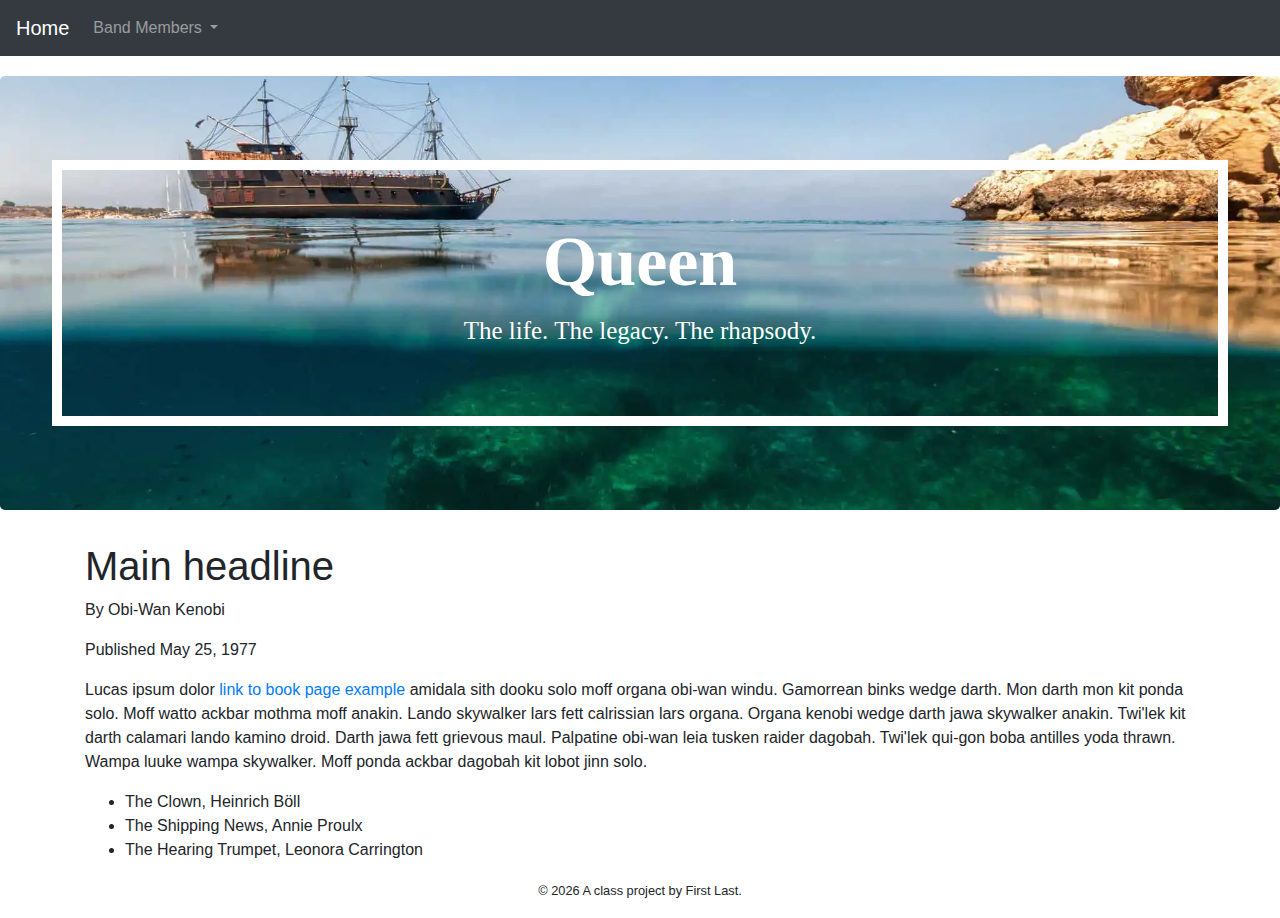
==== docs/index.html @ e8aa2205 "first commit" ====
<!doctype html>
<html lang="en">
<!-- A Intro to Coding for Journalists class project -->
<head>
  <title>The Band Queen | New index page title</title>
  <meta name="description" content="Default description">
  <meta charset="utf-8">
  <meta http-equiv="X-UA-Compatible" content="IE=edge" />
  <meta name="viewport" content="width=device-width, initial-scale=1, maximum-scale=1">
  <link rel="stylesheet" href="css/main.css">
</head>
<body>
  <nav class="navbar navbar-expand-lg navbar-dark bg-dark">
  <a class="navbar-brand" href="index.html">Home</a>
  <button class="navbar-toggler" type="button" data-toggle="collapse" data-target="#navbarNavDropdown" aria-controls="navbarNavDropdown" aria-expanded="false" aria-label="Toggle navigation">
    <span class="navbar-toggler-icon"></span>
  </button>
  <div class="collapse navbar-collapse" id="navbarNavDropdown">
    <ul class="navbar-nav">
      <li class="nav-item dropdown">
        <a class="nav-link dropdown-toggle" href="#" id="navbarDropdownMenuLink" role="button" data-toggle="dropdown" aria-haspopup="true" aria-expanded="false">
          Band Members
        </a>
        <div class="dropdown-menu" aria-labelledby="navbarDropdownMenuLink">
          <a class="dropdown-item" href="detail-page.html">Freddie Mercury</a>
          <a class="dropdown-item" href="#">Brian May</a>
          <a class="dropdown-item" href="#">Roger Taylor</a>
          <a class="dropdown-item" href="#">John Deacon</a>
        </div>
      </li>
    </ul>
  </div>
</nav>

  <div class="jumbotron banner text-center">
  <div class="whiteborder">
  <h1 class="jumbotitle">Queen</h1>
  <p class="jumbocaption">The life. The legacy. The rhapsody.</p> 
  </div>
</div>
  

<div class="container">
  <div class="row">
    <div class="col">
    <h1>Main headline</h1>
    <p class="author">By Obi-Wan Kenobi</p>
    <p class="date"> Published May 25, 1977</p>
    </div>
  </div>
  <div class="row">
    <div class="col">
      <p>
        Lucas ipsum dolor <a href="detail-book-example.html">link to book page example</a> amidala sith dooku solo moff organa obi-wan windu. Gamorrean binks wedge darth. Mon darth mon kit ponda solo. Moff watto ackbar mothma moff anakin. Lando skywalker lars fett calrissian lars organa. Organa kenobi wedge darth jawa skywalker anakin. Twi'lek kit darth calamari lando kamino droid. Darth jawa fett grievous maul. Palpatine obi-wan leia tusken raider dagobah. Twi'lek qui-gon boba antilles yoda thrawn. Wampa luuke wampa skywalker. Moff ponda ackbar dagobah kit lobot jinn solo.
      </p>
      <ul> 
        
          <li>The Clown, Heinrich Böll</li>
        
          <li>The Shipping News, Annie Proulx</li>
        
          <li>The Hearing Trumpet, Leonora Carrington</li>
        
     </ul>
    </div>
  </div>
</div>


  <footer>
<p id="legal" class="center-block text-center">
  <small>&copy; <span class="copyright-year"></span>
  A class project by First Last.
</p>
</footer>


  <script src="js/jquery.js"></script>
  <script src="js/popper.js"></script>
  <script src="js/bootstrap.js"></script>
  <script src="js/scripts.js"></script>
</body>
</html>
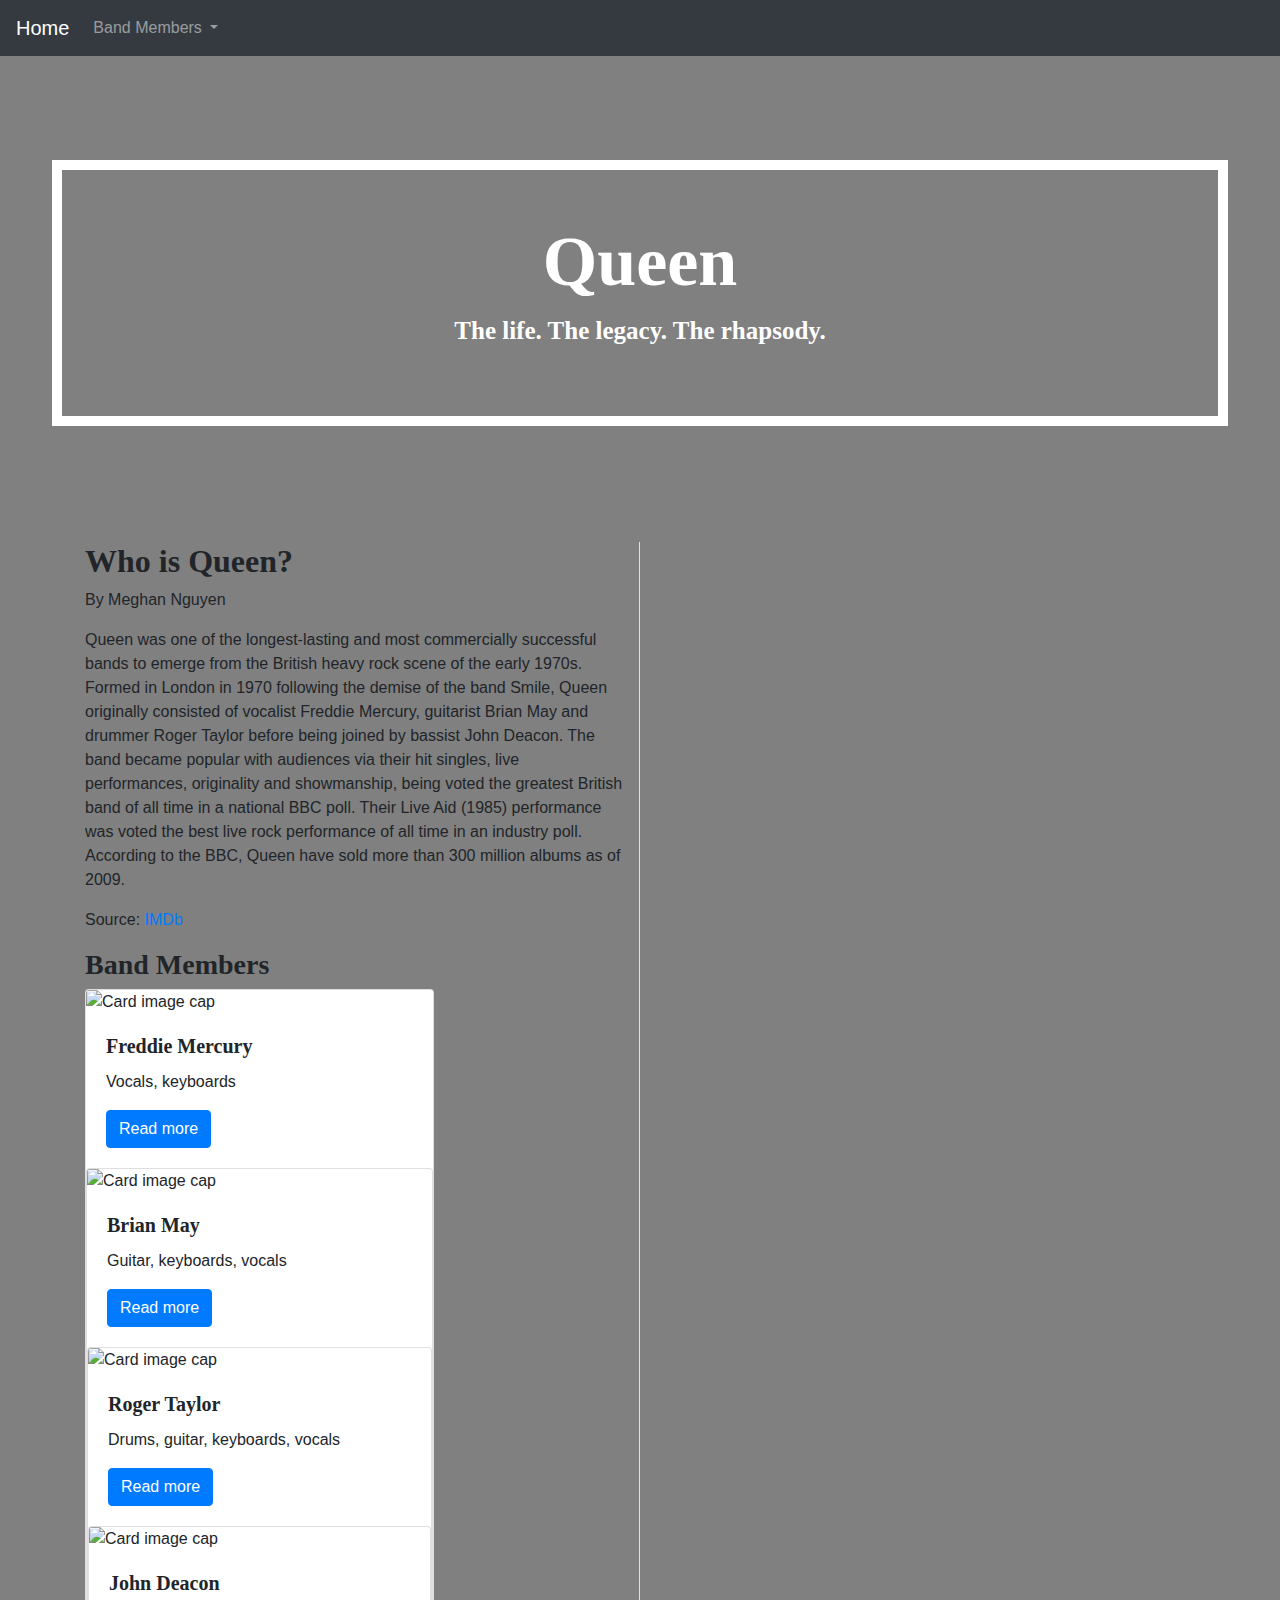
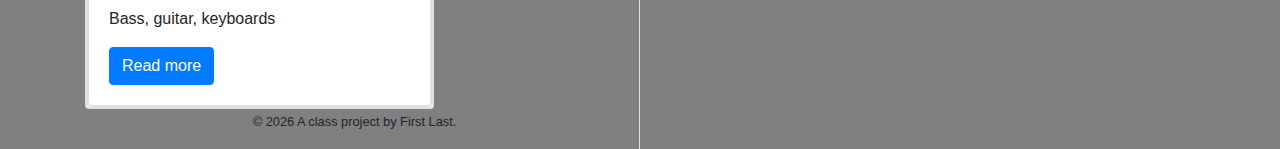
==== commit 92ab19a5: "11/21" ====
--- a/docs/index.html
+++ b/docs/index.html
@@ -22,10 +22,10 @@
           Band Members
         </a>
         <div class="dropdown-menu" aria-labelledby="navbarDropdownMenuLink">
-          <a class="dropdown-item" href="detail-page.html">Freddie Mercury</a>
-          <a class="dropdown-item" href="#">Brian May</a>
-          <a class="dropdown-item" href="#">Roger Taylor</a>
-          <a class="dropdown-item" href="#">John Deacon</a>
+          <a class="dropdown-item" href="member-freddie.html">Freddie Mercury</a>
+          <a class="dropdown-item" href="member-brian.html">Brian May</a>
+          <a class="dropdown-item" href="member-roger.html">Roger Taylor</a>
+          <a class="dropdown-item" href="member-john.html">John Deacon</a>
         </div>
       </li>
     </ul>
@@ -42,26 +42,52 @@
 
 <div class="container">
   <div class="row">
-    <div class="col">
-    <h1>Main headline</h1>
-    <p class="author">By Obi-Wan Kenobi</p>
-    <p class="date"> Published May 25, 1977</p>
-    </div>
-  </div>
-  <div class="row">
-    <div class="col">
-      <p>
-        Lucas ipsum dolor <a href="detail-book-example.html">link to book page example</a> amidala sith dooku solo moff organa obi-wan windu. Gamorrean binks wedge darth. Mon darth mon kit ponda solo. Moff watto ackbar mothma moff anakin. Lando skywalker lars fett calrissian lars organa. Organa kenobi wedge darth jawa skywalker anakin. Twi'lek kit darth calamari lando kamino droid. Darth jawa fett grievous maul. Palpatine obi-wan leia tusken raider dagobah. Twi'lek qui-gon boba antilles yoda thrawn. Wampa luuke wampa skywalker. Moff ponda ackbar dagobah kit lobot jinn solo.
+    <div class="col-6 border-right">
+      <h2>Who is Queen?</h2>
+      <p class="author">By Meghan Nguyen</p>
+      <p class="description">Queen was one of the longest-lasting and most commercially successful bands to emerge from the British heavy rock scene of the early 1970s. Formed in London in 1970 following the demise of the band Smile, Queen originally consisted of vocalist Freddie Mercury, guitarist Brian May and drummer Roger Taylor before being joined by bassist John Deacon. The band became popular with audiences via their hit singles, live performances, originality and showmanship, being voted the greatest British band of all time in a national BBC poll. Their Live Aid (1985) performance was voted the best live rock performance of all time in an industry poll. According to the BBC, Queen have sold more than 300 million albums as of 2009.
       </p>
-      <ul> 
-        
-          <li>The Clown, Heinrich Böll</li>
-        
-          <li>The Shipping News, Annie Proulx</li>
-        
-          <li>The Hearing Trumpet, Leonora Carrington</li>
-        
-     </ul>
+      <p> Source: <a href="https://www.imdb.com/name/nm1277102/bio">IMDb</a>
+      </p>
+      <h3>Band Members</h3>
+      <div class="row">
+        <div class="col-8">
+         
+          <div class="card">
+            <img class="card-img-top" src="img/members/freddie-mercury-color.jpg" alt="Card image cap">
+            <div class="card-body">
+              <h5 class="card-title">Freddie Mercury</h5>
+              <p class="card-text">Vocals, keyboards</p>
+              <a href="http://localhost:3000/member-freddie.html" class="btn btn-primary">Read more</a>
+            </div>
+           
+          <div class="card">
+            <img class="card-img-top" src="img/members/brian-may-color.jpg" alt="Card image cap">
+            <div class="card-body">
+              <h5 class="card-title">Brian May</h5>
+              <p class="card-text">Guitar, keyboards, vocals</p>
+              <a href="http://localhost:3000/member-freddie.html" class="btn btn-primary">Read more</a>
+            </div>
+           
+          <div class="card">
+            <img class="card-img-top" src="img/members/roger-taylor-color.jpg" alt="Card image cap">
+            <div class="card-body">
+              <h5 class="card-title">Roger Taylor</h5>
+              <p class="card-text">Drums, guitar, keyboards, vocals</p>
+              <a href="http://localhost:3000/member-freddie.html" class="btn btn-primary">Read more</a>
+            </div>
+           
+          <div class="card">
+            <img class="card-img-top" src="img/members/john-deacon-color.jpg" alt="Card image cap">
+            <div class="card-body">
+              <h5 class="card-title">John Deacon</h5>
+              <p class="card-text">Bass, guitar, keyboards</p>
+              <a href="http://localhost:3000/member-freddie.html" class="btn btn-primary">Read more</a>
+            </div>
+          
+          </div>
+        </div>
+      </div>
     </div>
   </div>
 </div>
--- a/docs/css/main.css
+++ b/docs/css/main.css
@@ -3,5 +3,5 @@
  * Copyright 2011-2019 The Bootstrap Authors
  * Copyright 2011-2019 Twitter, Inc.
  * Licensed under MIT (https://github.com/twbs/bootstrap/blob/master/LICENSE)
- */:root{--blue:#007bff;--indigo:#6610f2;--purple:#6f42c1;--pink:#e83e8c;--red:#dc3545;--orange:#fd7e14;--yellow:#ffc107;--green:#28a745;--teal:#20c997;--cyan:#17a2b8;--white:#fff;--gray:#6c757d;--gray-dark:#343a40;--primary:#007bff;--secondary:#6c757d;--success:#28a745;--info:#17a2b8;--warning:#ffc107;--danger:#dc3545;--light:#f8f9fa;--dark:#343a40;--breakpoint-xs:0;--breakpoint-sm:576px;--breakpoint-md:768px;--breakpoint-lg:992px;--breakpoint-xl:1200px;--font-family-sans-serif:-apple-system,BlinkMacSystemFont,"Segoe UI",Roboto,"Helvetica Neue",Arial,"Noto Sans",sans-serif,"Apple Color Emoji","Segoe UI Emoji","Segoe UI Symbol","Noto Color Emoji";--font-family-monospace:SFMono-Regular,Menlo,Monaco,Consolas,"Liberation Mono","Courier New",monospace}*,:after,:before{box-sizing:border-box}html{font-family:sans-serif;line-height:1.15;-webkit-text-size-adjust:100%;-webkit-tap-highlight-color:rgba(0,0,0,0)}article,aside,figcaption,figure,footer,header,hgroup,main,nav,section{display:block}body{margin:0;font-family:-apple-system,BlinkMacSystemFont,Segoe UI,Roboto,Helvetica Neue,Arial,Noto Sans,sans-serif,Apple Color Emoji,Segoe UI Emoji,Segoe UI Symbol,Noto Color Emoji;font-size:1rem;font-weight:400;line-height:1.5;color:#212529;text-align:left;background-color:#fff}[tabindex="-1"]:focus{outline:0!important}hr{box-sizing:content-box;height:0;overflow:visible}h1,h2,h3,h4,h5,h6{margin-top:0;margin-bottom:.5rem}p{margin-top:0;margin-bottom:1rem}abbr[data-original-title],abbr[title]{text-decoration:underline;-webkit-text-decoration:underline dotted;-moz-text-decoration:underline dotted;text-decoration:underline dotted;cursor:help;border-bottom:0;text-decoration-skip-ink:none}address{font-style:normal;line-height:inherit}address,dl,ol,ul{margin-bottom:1rem}dl,ol,ul{margin-top:0}ol ol,ol ul,ul ol,ul ul{margin-bottom:0}dt{font-weight:700}dd{margin-bottom:.5rem;margin-left:0}blockquote{margin:0 0 1rem}b,strong{font-weight:bolder}small{font-size:80%}sub,sup{position:relative;font-size:75%;line-height:0;vertical-align:baseline}sub{bottom:-.25em}sup{top:-.5em}a{color:#007bff;text-decoration:none;background-color:transparent}a:hover{color:#0056b3;text-decoration:underline}a:not([href]):not([tabindex]){color:inherit;text-decoration:none}a:not([href]):not([tabindex]):focus,a:not([href]):not([tabindex]):hover{color:inherit;text-decoration:none}a:not([href]):not([tabindex]):focus{outline:0}code,kbd,pre,samp{font-family:SFMono-Regular,Menlo,Monaco,Consolas,Liberation Mono,Courier New,monospace;font-size:1em}pre{margin-top:0;margin-bottom:1rem;overflow:auto}figure{margin:0 0 1rem}img{border-style:none}img,svg{vertical-align:middle}svg{overflow:hidden}table{border-collapse:collapse}caption{padding-top:.75rem;padding-bottom:.75rem;color:#6c757d;text-align:left;caption-side:bottom}th{text-align:inherit}label{display:inline-block;margin-bottom:.5rem}button{border-radius:0}button:focus{outline:1px dotted;outline:5px auto -webkit-focus-ring-color}button,input,optgroup,select,textarea{margin:0;font-family:inherit;font-size:inherit;line-height:inherit}button,input{overflow:visible}button,select{text-transform:none}select{word-wrap:normal}[type=button],[type=reset],[type=submit],button{-webkit-appearance:button}[type=button]:not(:disabled),[type=reset]:not(:disabled),[type=submit]:not(:disabled),button:not(:disabled){cursor:pointer}[type=button]::-moz-focus-inner,[type=reset]::-moz-focus-inner,[type=submit]::-moz-focus-inner,button::-moz-focus-inner{padding:0;border-style:none}input[type=checkbox],input[type=radio]{box-sizing:border-box;padding:0}input[type=date],input[type=datetime-local],input[type=month],input[type=time]{-webkit-appearance:listbox}textarea{overflow:auto;resize:vertical}fieldset{min-width:0;padding:0;margin:0;border:0}legend{display:block;width:100%;max-width:100%;padding:0;margin-bottom:.5rem;font-size:1.5rem;line-height:inherit;color:inherit;white-space:normal}progress{vertical-align:baseline}[type=number]::-webkit-inner-spin-button,[type=number]::-webkit-outer-spin-button{height:auto}[type=search]{outline-offset:-2px;-webkit-appearance:none}[type=search]::-webkit-search-decoration{-webkit-appearance:none}::-webkit-file-upload-button{font:inherit;-webkit-appearance:button}output{display:inline-block}summary{display:list-item;cursor:pointer}template{display:none}[hidden]{display:none!important}.h1,.h2,.h3,.h4,.h5,.h6,h1,h2,h3,h4,h5,h6{margin-bottom:.5rem;font-weight:500;line-height:1.2}.h1,h1{font-size:2.5rem}.h2,h2{font-size:2rem}.h3,h3{font-size:1.75rem}.h4,h4{font-size:1.5rem}.h5,h5{font-size:1.25rem}.h6,h6{font-size:1rem}.lead{font-size:1.25rem;font-weight:300}.display-1{font-size:6rem}.display-1,.display-2{font-weight:300;line-height:1.2}.display-2{font-size:5.5rem}.display-3{font-size:4.5rem}.display-3,.display-4{font-weight:300;line-height:1.2}.display-4{font-size:3.5rem}hr{margin-top:1rem;margin-bottom:1rem;border:0;border-top:1px solid rgba(0,0,0,.1)}.small,small{font-size:80%;font-weight:400}.mark,mark{padding:.2em;background-color:#fcf8e3}.list-inline,.list-unstyled{padding-left:0;list-style:none}.list-inline-item{display:inline-block}.list-inline-item:not(:last-child){margin-right:.5rem}.initialism{font-size:90%;text-transform:uppercase}.blockquote{margin-bottom:1rem;font-size:1.25rem}.blockquote-footer{display:block;font-size:80%;color:#6c757d}.blockquote-footer:before{content:"\2014\00A0"}.img-fluid,.img-thumbnail{max-width:100%;height:auto}.img-thumbnail{padding:.25rem;background-color:#fff;border:1px solid #dee2e6;border-radius:.25rem}.figure{display:inline-block}.figure-img{margin-bottom:.5rem;line-height:1}.figure-caption{font-size:90%;color:#6c757d}code{font-size:87.5%;color:#e83e8c;word-break:break-word}a>code{color:inherit}kbd{padding:.2rem .4rem;font-size:87.5%;color:#fff;background-color:#212529;border-radius:.2rem}kbd kbd{padding:0;font-size:100%;font-weight:700}pre{display:block;font-size:87.5%;color:#212529}pre code{font-size:inherit;color:inherit;word-break:normal}.pre-scrollable{max-height:340px;overflow-y:scroll}.container{width:100%;padding-right:15px;padding-left:15px;margin-right:auto;margin-left:auto}@media (min-width:576px){.container{max-width:540px}}@media (min-width:768px){.container{max-width:720px}}@media (min-width:992px){.container{max-width:960px}}@media (min-width:1200px){.container{max-width:1140px}}.container-fluid{width:100%;padding-right:15px;padding-left:15px;margin-right:auto;margin-left:auto}.row{display:-webkit-flex;display:-ms-flexbox;display:flex;-webkit-flex-wrap:wrap;-ms-flex-wrap:wrap;flex-wrap:wrap;margin-right:-15px;margin-left:-15px}.no-gutters{margin-right:0;margin-left:0}.no-gutters>.col,.no-gutters>[class*=col-]{padding-right:0;padding-left:0}.col,.col-1,.col-2,.col-3,.col-4,.col-5,.col-6,.col-7,.col-8,.col-9,.col-10,.col-11,.col-12,.col-auto,.col-lg,.col-lg-1,.col-lg-2,.col-lg-3,.col-lg-4,.col-lg-5,.col-lg-6,.col-lg-7,.col-lg-8,.col-lg-9,.col-lg-10,.col-lg-11,.col-lg-12,.col-lg-auto,.col-md,.col-md-1,.col-md-2,.col-md-3,.col-md-4,.col-md-5,.col-md-6,.col-md-7,.col-md-8,.col-md-9,.col-md-10,.col-md-11,.col-md-12,.col-md-auto,.col-sm,.col-sm-1,.col-sm-2,.col-sm-3,.col-sm-4,.col-sm-5,.col-sm-6,.col-sm-7,.col-sm-8,.col-sm-9,.col-sm-10,.col-sm-11,.col-sm-12,.col-sm-auto,.col-xl,.col-xl-1,.col-xl-2,.col-xl-3,.col-xl-4,.col-xl-5,.col-xl-6,.col-xl-7,.col-xl-8,.col-xl-9,.col-xl-10,.col-xl-11,.col-xl-12,.col-xl-auto{position:relative;width:100%;padding-right:15px;padding-left:15px}.col{-webkit-flex-basis:0;-ms-flex-preferred-size:0;flex-basis:0;-webkit-flex-grow:1;-ms-flex-positive:1;flex-grow:1;max-width:100%}.col-auto{-webkit-flex:0 0 auto;-ms-flex:0 0 auto;flex:0 0 auto;width:auto;max-width:100%}.col-1{-webkit-flex:0 0 8.33333%;-ms-flex:0 0 8.33333%;flex:0 0 8.33333%;max-width:8.33333%}.col-2{-webkit-flex:0 0 16.66667%;-ms-flex:0 0 16.66667%;flex:0 0 16.66667%;max-width:16.66667%}.col-3{-webkit-flex:0 0 25%;-ms-flex:0 0 25%;flex:0 0 25%;max-width:25%}.col-4{-webkit-flex:0 0 33.33333%;-ms-flex:0 0 33.33333%;flex:0 0 33.33333%;max-width:33.33333%}.col-5{-webkit-flex:0 0 41.66667%;-ms-flex:0 0 41.66667%;flex:0 0 41.66667%;max-width:41.66667%}.col-6{-webkit-flex:0 0 50%;-ms-flex:0 0 50%;flex:0 0 50%;max-width:50%}.col-7{-webkit-flex:0 0 58.33333%;-ms-flex:0 0 58.33333%;flex:0 0 58.33333%;max-width:58.33333%}.col-8{-webkit-flex:0 0 66.66667%;-ms-flex:0 0 66.66667%;flex:0 0 66.66667%;max-width:66.66667%}.col-9{-webkit-flex:0 0 75%;-ms-flex:0 0 75%;flex:0 0 75%;max-width:75%}.col-10{-webkit-flex:0 0 83.33333%;-ms-flex:0 0 83.33333%;flex:0 0 83.33333%;max-width:83.33333%}.col-11{-webkit-flex:0 0 91.66667%;-ms-flex:0 0 91.66667%;flex:0 0 91.66667%;max-width:91.66667%}.col-12{-webkit-flex:0 0 100%;-ms-flex:0 0 100%;flex:0 0 100%;max-width:100%}.order-first{-webkit-order:-1;-ms-flex-order:-1;order:-1}.order-last{-webkit-order:13;-ms-flex-order:13;order:13}.order-0{-webkit-order:0;-ms-flex-order:0;order:0}.order-1{-webkit-order:1;-ms-flex-order:1;order:1}.order-2{-webkit-order:2;-ms-flex-order:2;order:2}.order-3{-webkit-order:3;-ms-flex-order:3;order:3}.order-4{-webkit-order:4;-ms-flex-order:4;order:4}.order-5{-webkit-order:5;-ms-flex-order:5;order:5}.order-6{-webkit-order:6;-ms-flex-order:6;order:6}.order-7{-webkit-order:7;-ms-flex-order:7;order:7}.order-8{-webkit-order:8;-ms-flex-order:8;order:8}.order-9{-webkit-order:9;-ms-flex-order:9;order:9}.order-10{-webkit-order:10;-ms-flex-order:10;order:10}.order-11{-webkit-order:11;-ms-flex-order:11;order:11}.order-12{-webkit-order:12;-ms-flex-order:12;order:12}.offset-1{margin-left:8.33333%}.offset-2{margin-left:16.66667%}.offset-3{margin-left:25%}.offset-4{margin-left:33.33333%}.offset-5{margin-left:41.66667%}.offset-6{margin-left:50%}.offset-7{margin-left:58.33333%}.offset-8{margin-left:66.66667%}.offset-9{margin-left:75%}.offset-10{margin-left:83.33333%}.offset-11{margin-left:91.66667%}@media (min-width:576px){.col-sm{-webkit-flex-basis:0;-ms-flex-preferred-size:0;flex-basis:0;-webkit-flex-grow:1;-ms-flex-positive:1;flex-grow:1;max-width:100%}.col-sm-auto{-webkit-flex:0 0 auto;-ms-flex:0 0 auto;flex:0 0 auto;width:auto;max-width:100%}.col-sm-1{-webkit-flex:0 0 8.33333%;-ms-flex:0 0 8.33333%;flex:0 0 8.33333%;max-width:8.33333%}.col-sm-2{-webkit-flex:0 0 16.66667%;-ms-flex:0 0 16.66667%;flex:0 0 16.66667%;max-width:16.66667%}.col-sm-3{-webkit-flex:0 0 25%;-ms-flex:0 0 25%;flex:0 0 25%;max-width:25%}.col-sm-4{-webkit-flex:0 0 33.33333%;-ms-flex:0 0 33.33333%;flex:0 0 33.33333%;max-width:33.33333%}.col-sm-5{-webkit-flex:0 0 41.66667%;-ms-flex:0 0 41.66667%;flex:0 0 41.66667%;max-width:41.66667%}.col-sm-6{-webkit-flex:0 0 50%;-ms-flex:0 0 50%;flex:0 0 50%;max-width:50%}.col-sm-7{-webkit-flex:0 0 58.33333%;-ms-flex:0 0 58.33333%;flex:0 0 58.33333%;max-width:58.33333%}.col-sm-8{-webkit-flex:0 0 66.66667%;-ms-flex:0 0 66.66667%;flex:0 0 66.66667%;max-width:66.66667%}.col-sm-9{-webkit-flex:0 0 75%;-ms-flex:0 0 75%;flex:0 0 75%;max-width:75%}.col-sm-10{-webkit-flex:0 0 83.33333%;-ms-flex:0 0 83.33333%;flex:0 0 83.33333%;max-width:83.33333%}.col-sm-11{-webkit-flex:0 0 91.66667%;-ms-flex:0 0 91.66667%;flex:0 0 91.66667%;max-width:91.66667%}.col-sm-12{-webkit-flex:0 0 100%;-ms-flex:0 0 100%;flex:0 0 100%;max-width:100%}.order-sm-first{-webkit-order:-1;-ms-flex-order:-1;order:-1}.order-sm-last{-webkit-order:13;-ms-flex-order:13;order:13}.order-sm-0{-webkit-order:0;-ms-flex-order:0;order:0}.order-sm-1{-webkit-order:1;-ms-flex-order:1;order:1}.order-sm-2{-webkit-order:2;-ms-flex-order:2;order:2}.order-sm-3{-webkit-order:3;-ms-flex-order:3;order:3}.order-sm-4{-webkit-order:4;-ms-flex-order:4;order:4}.order-sm-5{-webkit-order:5;-ms-flex-order:5;order:5}.order-sm-6{-webkit-order:6;-ms-flex-order:6;order:6}.order-sm-7{-webkit-order:7;-ms-flex-order:7;order:7}.order-sm-8{-webkit-order:8;-ms-flex-order:8;order:8}.order-sm-9{-webkit-order:9;-ms-flex-order:9;order:9}.order-sm-10{-webkit-order:10;-ms-flex-order:10;order:10}.order-sm-11{-webkit-order:11;-ms-flex-order:11;order:11}.order-sm-12{-webkit-order:12;-ms-flex-order:12;order:12}.offset-sm-0{margin-left:0}.offset-sm-1{margin-left:8.33333%}.offset-sm-2{margin-left:16.66667%}.offset-sm-3{margin-left:25%}.offset-sm-4{margin-left:33.33333%}.offset-sm-5{margin-left:41.66667%}.offset-sm-6{margin-left:50%}.offset-sm-7{margin-left:58.33333%}.offset-sm-8{margin-left:66.66667%}.offset-sm-9{margin-left:75%}.offset-sm-10{margin-left:83.33333%}.offset-sm-11{margin-left:91.66667%}}@media (min-width:768px){.col-md{-webkit-flex-basis:0;-ms-flex-preferred-size:0;flex-basis:0;-webkit-flex-grow:1;-ms-flex-positive:1;flex-grow:1;max-width:100%}.col-md-auto{-webkit-flex:0 0 auto;-ms-flex:0 0 auto;flex:0 0 auto;width:auto;max-width:100%}.col-md-1{-webkit-flex:0 0 8.33333%;-ms-flex:0 0 8.33333%;flex:0 0 8.33333%;max-width:8.33333%}.col-md-2{-webkit-flex:0 0 16.66667%;-ms-flex:0 0 16.66667%;flex:0 0 16.66667%;max-width:16.66667%}.col-md-3{-webkit-flex:0 0 25%;-ms-flex:0 0 25%;flex:0 0 25%;max-width:25%}.col-md-4{-webkit-flex:0 0 33.33333%;-ms-flex:0 0 33.33333%;flex:0 0 33.33333%;max-width:33.33333%}.col-md-5{-webkit-flex:0 0 41.66667%;-ms-flex:0 0 41.66667%;flex:0 0 41.66667%;max-width:41.66667%}.col-md-6{-webkit-flex:0 0 50%;-ms-flex:0 0 50%;flex:0 0 50%;max-width:50%}.col-md-7{-webkit-flex:0 0 58.33333%;-ms-flex:0 0 58.33333%;flex:0 0 58.33333%;max-width:58.33333%}.col-md-8{-webkit-flex:0 0 66.66667%;-ms-flex:0 0 66.66667%;flex:0 0 66.66667%;max-width:66.66667%}.col-md-9{-webkit-flex:0 0 75%;-ms-flex:0 0 75%;flex:0 0 75%;max-width:75%}.col-md-10{-webkit-flex:0 0 83.33333%;-ms-flex:0 0 83.33333%;flex:0 0 83.33333%;max-width:83.33333%}.col-md-11{-webkit-flex:0 0 91.66667%;-ms-flex:0 0 91.66667%;flex:0 0 91.66667%;max-width:91.66667%}.col-md-12{-webkit-flex:0 0 100%;-ms-flex:0 0 100%;flex:0 0 100%;max-width:100%}.order-md-first{-webkit-order:-1;-ms-flex-order:-1;order:-1}.order-md-last{-webkit-order:13;-ms-flex-order:13;order:13}.order-md-0{-webkit-order:0;-ms-flex-order:0;order:0}.order-md-1{-webkit-order:1;-ms-flex-order:1;order:1}.order-md-2{-webkit-order:2;-ms-flex-order:2;order:2}.order-md-3{-webkit-order:3;-ms-flex-order:3;order:3}.order-md-4{-webkit-order:4;-ms-flex-order:4;order:4}.order-md-5{-webkit-order:5;-ms-flex-order:5;order:5}.order-md-6{-webkit-order:6;-ms-flex-order:6;order:6}.order-md-7{-webkit-order:7;-ms-flex-order:7;order:7}.order-md-8{-webkit-order:8;-ms-flex-order:8;order:8}.order-md-9{-webkit-order:9;-ms-flex-order:9;order:9}.order-md-10{-webkit-order:10;-ms-flex-order:10;order:10}.order-md-11{-webkit-order:11;-ms-flex-order:11;order:11}.order-md-12{-webkit-order:12;-ms-flex-order:12;order:12}.offset-md-0{margin-left:0}.offset-md-1{margin-left:8.33333%}.offset-md-2{margin-left:16.66667%}.offset-md-3{margin-left:25%}.offset-md-4{margin-left:33.33333%}.offset-md-5{margin-left:41.66667%}.offset-md-6{margin-left:50%}.offset-md-7{margin-left:58.33333%}.offset-md-8{margin-left:66.66667%}.offset-md-9{margin-left:75%}.offset-md-10{margin-left:83.33333%}.offset-md-11{margin-left:91.66667%}}@media (min-width:992px){.col-lg{-webkit-flex-basis:0;-ms-flex-preferred-size:0;flex-basis:0;-webkit-flex-grow:1;-ms-flex-positive:1;flex-grow:1;max-width:100%}.col-lg-auto{-webkit-flex:0 0 auto;-ms-flex:0 0 auto;flex:0 0 auto;width:auto;max-width:100%}.col-lg-1{-webkit-flex:0 0 8.33333%;-ms-flex:0 0 8.33333%;flex:0 0 8.33333%;max-width:8.33333%}.col-lg-2{-webkit-flex:0 0 16.66667%;-ms-flex:0 0 16.66667%;flex:0 0 16.66667%;max-width:16.66667%}.col-lg-3{-webkit-flex:0 0 25%;-ms-flex:0 0 25%;flex:0 0 25%;max-width:25%}.col-lg-4{-webkit-flex:0 0 33.33333%;-ms-flex:0 0 33.33333%;flex:0 0 33.33333%;max-width:33.33333%}.col-lg-5{-webkit-flex:0 0 41.66667%;-ms-flex:0 0 41.66667%;flex:0 0 41.66667%;max-width:41.66667%}.col-lg-6{-webkit-flex:0 0 50%;-ms-flex:0 0 50%;flex:0 0 50%;max-width:50%}.col-lg-7{-webkit-flex:0 0 58.33333%;-ms-flex:0 0 58.33333%;flex:0 0 58.33333%;max-width:58.33333%}.col-lg-8{-webkit-flex:0 0 66.66667%;-ms-flex:0 0 66.66667%;flex:0 0 66.66667%;max-width:66.66667%}.col-lg-9{-webkit-flex:0 0 75%;-ms-flex:0 0 75%;flex:0 0 75%;max-width:75%}.col-lg-10{-webkit-flex:0 0 83.33333%;-ms-flex:0 0 83.33333%;flex:0 0 83.33333%;max-width:83.33333%}.col-lg-11{-webkit-flex:0 0 91.66667%;-ms-flex:0 0 91.66667%;flex:0 0 91.66667%;max-width:91.66667%}.col-lg-12{-webkit-flex:0 0 100%;-ms-flex:0 0 100%;flex:0 0 100%;max-width:100%}.order-lg-first{-webkit-order:-1;-ms-flex-order:-1;order:-1}.order-lg-last{-webkit-order:13;-ms-flex-order:13;order:13}.order-lg-0{-webkit-order:0;-ms-flex-order:0;order:0}.order-lg-1{-webkit-order:1;-ms-flex-order:1;order:1}.order-lg-2{-webkit-order:2;-ms-flex-order:2;order:2}.order-lg-3{-webkit-order:3;-ms-flex-order:3;order:3}.order-lg-4{-webkit-order:4;-ms-flex-order:4;order:4}.order-lg-5{-webkit-order:5;-ms-flex-order:5;order:5}.order-lg-6{-webkit-order:6;-ms-flex-order:6;order:6}.order-lg-7{-webkit-order:7;-ms-flex-order:7;order:7}.order-lg-8{-webkit-order:8;-ms-flex-order:8;order:8}.order-lg-9{-webkit-order:9;-ms-flex-order:9;order:9}.order-lg-10{-webkit-order:10;-ms-flex-order:10;order:10}.order-lg-11{-webkit-order:11;-ms-flex-order:11;order:11}.order-lg-12{-webkit-order:12;-ms-flex-order:12;order:12}.offset-lg-0{margin-left:0}.offset-lg-1{margin-left:8.33333%}.offset-lg-2{margin-left:16.66667%}.offset-lg-3{margin-left:25%}.offset-lg-4{margin-left:33.33333%}.offset-lg-5{margin-left:41.66667%}.offset-lg-6{margin-left:50%}.offset-lg-7{margin-left:58.33333%}.offset-lg-8{margin-left:66.66667%}.offset-lg-9{margin-left:75%}.offset-lg-10{margin-left:83.33333%}.offset-lg-11{margin-left:91.66667%}}@media (min-width:1200px){.col-xl{-webkit-flex-basis:0;-ms-flex-preferred-size:0;flex-basis:0;-webkit-flex-grow:1;-ms-flex-positive:1;flex-grow:1;max-width:100%}.col-xl-auto{-webkit-flex:0 0 auto;-ms-flex:0 0 auto;flex:0 0 auto;width:auto;max-width:100%}.col-xl-1{-webkit-flex:0 0 8.33333%;-ms-flex:0 0 8.33333%;flex:0 0 8.33333%;max-width:8.33333%}.col-xl-2{-webkit-flex:0 0 16.66667%;-ms-flex:0 0 16.66667%;flex:0 0 16.66667%;max-width:16.66667%}.col-xl-3{-webkit-flex:0 0 25%;-ms-flex:0 0 25%;flex:0 0 25%;max-width:25%}.col-xl-4{-webkit-flex:0 0 33.33333%;-ms-flex:0 0 33.33333%;flex:0 0 33.33333%;max-width:33.33333%}.col-xl-5{-webkit-flex:0 0 41.66667%;-ms-flex:0 0 41.66667%;flex:0 0 41.66667%;max-width:41.66667%}.col-xl-6{-webkit-flex:0 0 50%;-ms-flex:0 0 50%;flex:0 0 50%;max-width:50%}.col-xl-7{-webkit-flex:0 0 58.33333%;-ms-flex:0 0 58.33333%;flex:0 0 58.33333%;max-width:58.33333%}.col-xl-8{-webkit-flex:0 0 66.66667%;-ms-flex:0 0 66.66667%;flex:0 0 66.66667%;max-width:66.66667%}.col-xl-9{-webkit-flex:0 0 75%;-ms-flex:0 0 75%;flex:0 0 75%;max-width:75%}.col-xl-10{-webkit-flex:0 0 83.33333%;-ms-flex:0 0 83.33333%;flex:0 0 83.33333%;max-width:83.33333%}.col-xl-11{-webkit-flex:0 0 91.66667%;-ms-flex:0 0 91.66667%;flex:0 0 91.66667%;max-width:91.66667%}.col-xl-12{-webkit-flex:0 0 100%;-ms-flex:0 0 100%;flex:0 0 100%;max-width:100%}.order-xl-first{-webkit-order:-1;-ms-flex-order:-1;order:-1}.order-xl-last{-webkit-order:13;-ms-flex-order:13;order:13}.order-xl-0{-webkit-order:0;-ms-flex-order:0;order:0}.order-xl-1{-webkit-order:1;-ms-flex-order:1;order:1}.order-xl-2{-webkit-order:2;-ms-flex-order:2;order:2}.order-xl-3{-webkit-order:3;-ms-flex-order:3;order:3}.order-xl-4{-webkit-order:4;-ms-flex-order:4;order:4}.order-xl-5{-webkit-order:5;-ms-flex-order:5;order:5}.order-xl-6{-webkit-order:6;-ms-flex-order:6;order:6}.order-xl-7{-webkit-order:7;-ms-flex-order:7;order:7}.order-xl-8{-webkit-order:8;-ms-flex-order:8;order:8}.order-xl-9{-webkit-order:9;-ms-flex-order:9;order:9}.order-xl-10{-webkit-order:10;-ms-flex-order:10;order:10}.order-xl-11{-webkit-order:11;-ms-flex-order:11;order:11}.order-xl-12{-webkit-order:12;-ms-flex-order:12;order:12}.offset-xl-0{margin-left:0}.offset-xl-1{margin-left:8.33333%}.offset-xl-2{margin-left:16.66667%}.offset-xl-3{margin-left:25%}.offset-xl-4{margin-left:33.33333%}.offset-xl-5{margin-left:41.66667%}.offset-xl-6{margin-left:50%}.offset-xl-7{margin-left:58.33333%}.offset-xl-8{margin-left:66.66667%}.offset-xl-9{margin-left:75%}.offset-xl-10{margin-left:83.33333%}.offset-xl-11{margin-left:91.66667%}}.table{width:100%;margin-bottom:1rem;color:#212529}.table td,.table th{padding:.75rem;vertical-align:top;border-top:1px solid #dee2e6}.table thead th{vertical-align:bottom;border-bottom:2px solid #dee2e6}.table tbody+tbody{border-top:2px solid #dee2e6}.table-sm td,.table-sm th{padding:.3rem}.table-bordered,.table-bordered td,.table-bordered th{border:1px solid #dee2e6}.table-bordered thead td,.table-bordered thead th{border-bottom-width:2px}.table-borderless tbody+tbody,.table-borderless td,.table-borderless th,.table-borderless thead th{border:0}.table-striped tbody tr:nth-of-type(odd){background-color:rgba(0,0,0,.05)}.table-hover tbody tr:hover{color:#212529;background-color:rgba(0,0,0,.075)}.table-primary,.table-primary>td,.table-primary>th{background-color:#b8daff}.table-primary tbody+tbody,.table-primary td,.table-primary th,.table-primary thead th{border-color:#7abaff}.table-hover .table-primary:hover{background-color:#9fcdff}.table-hover .table-primary:hover>td,.table-hover .table-primary:hover>th{background-color:#9fcdff}.table-secondary,.table-secondary>td,.table-secondary>th{background-color:#d6d8db}.table-secondary tbody+tbody,.table-secondary td,.table-secondary th,.table-secondary thead th{border-color:#b3b7bb}.table-hover .table-secondary:hover{background-color:#c8cbcf}.table-hover .table-secondary:hover>td,.table-hover .table-secondary:hover>th{background-color:#c8cbcf}.table-success,.table-success>td,.table-success>th{background-color:#c3e6cb}.table-success tbody+tbody,.table-success td,.table-success th,.table-success thead th{border-color:#8fd19e}.table-hover .table-success:hover{background-color:#b1dfbb}.table-hover .table-success:hover>td,.table-hover .table-success:hover>th{background-color:#b1dfbb}.table-info,.table-info>td,.table-info>th{background-color:#bee5eb}.table-info tbody+tbody,.table-info td,.table-info th,.table-info thead th{border-color:#86cfda}.table-hover .table-info:hover{background-color:#abdde5}.table-hover .table-info:hover>td,.table-hover .table-info:hover>th{background-color:#abdde5}.table-warning,.table-warning>td,.table-warning>th{background-color:#ffeeba}.table-warning tbody+tbody,.table-warning td,.table-warning th,.table-warning thead th{border-color:#ffdf7e}.table-hover .table-warning:hover{background-color:#ffe8a1}.table-hover .table-warning:hover>td,.table-hover .table-warning:hover>th{background-color:#ffe8a1}.table-danger,.table-danger>td,.table-danger>th{background-color:#f5c6cb}.table-danger tbody+tbody,.table-danger td,.table-danger th,.table-danger thead th{border-color:#ed969e}.table-hover .table-danger:hover{background-color:#f1b0b7}.table-hover .table-danger:hover>td,.table-hover .table-danger:hover>th{background-color:#f1b0b7}.table-light,.table-light>td,.table-light>th{background-color:#fdfdfe}.table-light tbody+tbody,.table-light td,.table-light th,.table-light thead th{border-color:#fbfcfc}.table-hover .table-light:hover{background-color:#ececf6}.table-hover .table-light:hover>td,.table-hover .table-light:hover>th{background-color:#ececf6}.table-dark,.table-dark>td,.table-dark>th{background-color:#c6c8ca}.table-dark tbody+tbody,.table-dark td,.table-dark th,.table-dark thead th{border-color:#95999c}.table-hover .table-dark:hover{background-color:#b9bbbe}.table-hover .table-dark:hover>td,.table-hover .table-dark:hover>th{background-color:#b9bbbe}.table-active,.table-active>td,.table-active>th{background-color:rgba(0,0,0,.075)}.table-hover .table-active:hover{background-color:rgba(0,0,0,.075)}.table-hover .table-active:hover>td,.table-hover .table-active:hover>th{background-color:rgba(0,0,0,.075)}.table .thead-dark th{color:#fff;background-color:#343a40;border-color:#454d55}.table .thead-light th{color:#495057;background-color:#e9ecef;border-color:#dee2e6}.table-dark{color:#fff;background-color:#343a40}.table-dark td,.table-dark th,.table-dark thead th{border-color:#454d55}.table-dark.table-bordered{border:0}.table-dark.table-striped tbody tr:nth-of-type(odd){background-color:hsla(0,0%,100%,.05)}.table-dark.table-hover tbody tr:hover{color:#fff;background-color:hsla(0,0%,100%,.075)}@media (max-width:575.98px){.table-responsive-sm{display:block;width:100%;overflow-x:auto;-webkit-overflow-scrolling:touch}.table-responsive-sm>.table-bordered{border:0}}@media (max-width:767.98px){.table-responsive-md{display:block;width:100%;overflow-x:auto;-webkit-overflow-scrolling:touch}.table-responsive-md>.table-bordered{border:0}}@media (max-width:991.98px){.table-responsive-lg{display:block;width:100%;overflow-x:auto;-webkit-overflow-scrolling:touch}.table-responsive-lg>.table-bordered{border:0}}@media (max-width:1199.98px){.table-responsive-xl{display:block;width:100%;overflow-x:auto;-webkit-overflow-scrolling:touch}.table-responsive-xl>.table-bordered{border:0}}.table-responsive{display:block;width:100%;overflow-x:auto;-webkit-overflow-scrolling:touch}.table-responsive>.table-bordered{border:0}.form-control{display:block;width:100%;height:calc(1.5em + .75rem + 2px);padding:.375rem .75rem;font-size:1rem;font-weight:400;line-height:1.5;color:#495057;background-color:#fff;background-clip:padding-box;border:1px solid #ced4da;border-radius:.25rem;transition:border-color .15s ease-in-out,box-shadow .15s ease-in-out}@media (prefers-reduced-motion:reduce){.form-control{transition:none}}.form-control::-ms-expand{background-color:transparent;border:0}.form-control:focus{color:#495057;background-color:#fff;border-color:#80bdff;outline:0;box-shadow:0 0 0 .2rem rgba(0,123,255,.25)}.form-control::-webkit-input-placeholder{color:#6c757d;opacity:1}.form-control::-moz-placeholder{color:#6c757d;opacity:1}.form-control:-ms-input-placeholder{color:#6c757d;opacity:1}.form-control::-ms-input-placeholder{color:#6c757d;opacity:1}.form-control::placeholder{color:#6c757d;opacity:1}.form-control:disabled,.form-control[readonly]{background-color:#e9ecef;opacity:1}select.form-control:focus::-ms-value{color:#495057;background-color:#fff}.form-control-file,.form-control-range{display:block;width:100%}.col-form-label{padding-top:calc(.375rem + 1px);padding-bottom:calc(.375rem + 1px);margin-bottom:0;font-size:inherit;line-height:1.5}.col-form-label-lg{padding-top:calc(.5rem + 1px);padding-bottom:calc(.5rem + 1px);font-size:1.25rem;line-height:1.5}.col-form-label-sm{padding-top:calc(.25rem + 1px);padding-bottom:calc(.25rem + 1px);font-size:.875rem;line-height:1.5}.form-control-plaintext{display:block;width:100%;padding-top:.375rem;padding-bottom:.375rem;margin-bottom:0;line-height:1.5;color:#212529;background-color:transparent;border:solid transparent;border-width:1px 0}.form-control-plaintext.form-control-lg,.form-control-plaintext.form-control-sm{padding-right:0;padding-left:0}.form-control-sm{height:calc(1.5em + .5rem + 2px);padding:.25rem .5rem;font-size:.875rem;line-height:1.5;border-radius:.2rem}.form-control-lg{height:calc(1.5em + 1rem + 2px);padding:.5rem 1rem;font-size:1.25rem;line-height:1.5;border-radius:.3rem}select.form-control[multiple],select.form-control[size]{height:auto}textarea.form-control{height:auto}.form-group{margin-bottom:1rem}.form-text{display:block;margin-top:.25rem}.form-row{display:-webkit-flex;display:-ms-flexbox;display:flex;-webkit-flex-wrap:wrap;-ms-flex-wrap:wrap;flex-wrap:wrap;margin-right:-5px;margin-left:-5px}.form-row>.col,.form-row>[class*=col-]{padding-right:5px;padding-left:5px}.form-check{position:relative;display:block;padding-left:1.25rem}.form-check-input{position:absolute;margin-top:.3rem;margin-left:-1.25rem}.form-check-input:disabled~.form-check-label{color:#6c757d}.form-check-label{margin-bottom:0}.form-check-inline{display:-webkit-inline-flex;display:-ms-inline-flexbox;display:inline-flex;-webkit-align-items:center;-ms-flex-align:center;align-items:center;padding-left:0;margin-right:.75rem}.form-check-inline .form-check-input{position:static;margin-top:0;margin-right:.3125rem;margin-left:0}.valid-feedback{display:none;width:100%;margin-top:.25rem;font-size:80%;color:#28a745}.valid-tooltip{position:absolute;top:100%;z-index:5;display:none;max-width:100%;padding:.25rem .5rem;margin-top:.1rem;font-size:.875rem;line-height:1.5;color:#fff;background-color:rgba(40,167,69,.9);border-radius:.25rem}.form-control.is-valid,.was-validated .form-control:valid{border-color:#28a745;padding-right:calc(1.5em + .75rem);background-image:url("data:image/svg+xml;charset=utf-8,%3Csvg xmlns='http://www.w3.org/2000/svg' viewBox='0 0 8 8'%3E%3Cpath fill='%2328a745' d='M2.3 6.73L.6 4.53c-.4-1.04.46-1.4 1.1-.8l1.1 1.4 3.4-3.8c.6-.63 1.6-.27 1.2.7l-4 4.6c-.43.5-.8.4-1.1.1z'/%3E%3C/svg%3E");background-repeat:no-repeat;background-position:100% calc(.375em + .1875rem);background-size:calc(.75em + .375rem) calc(.75em + .375rem)}.form-control.is-valid:focus,.was-validated .form-control:valid:focus{border-color:#28a745;box-shadow:0 0 0 .2rem rgba(40,167,69,.25)}.form-control.is-valid~.valid-feedback,.form-control.is-valid~.valid-tooltip,.was-validated .form-control:valid~.valid-feedback,.was-validated .form-control:valid~.valid-tooltip{display:block}.was-validated textarea.form-control:valid,textarea.form-control.is-valid{padding-right:calc(1.5em + .75rem);background-position:top calc(.375em + .1875rem) right calc(.375em + .1875rem)}.custom-select.is-valid,.was-validated .custom-select:valid{border-color:#28a745;padding-right:calc((3em + 2.25rem)/4 + 1.75rem);background:url("data:image/svg+xml;charset=utf-8,%3Csvg xmlns='http://www.w3.org/2000/svg' viewBox='0 0 4 5'%3E%3Cpath fill='%23343a40' d='M2 0L0 2h4zm0 5L0 3h4z'/%3E%3C/svg%3E") no-repeat right .75rem center/8px 10px,url("data:image/svg+xml;charset=utf-8,%3Csvg xmlns='http://www.w3.org/2000/svg' viewBox='0 0 8 8'%3E%3Cpath fill='%2328a745' d='M2.3 6.73L.6 4.53c-.4-1.04.46-1.4 1.1-.8l1.1 1.4 3.4-3.8c.6-.63 1.6-.27 1.2.7l-4 4.6c-.43.5-.8.4-1.1.1z'/%3E%3C/svg%3E") #fff no-repeat center right 1.75rem/calc(.75em + .375rem) calc(.75em + .375rem)}.custom-select.is-valid:focus,.was-validated .custom-select:valid:focus{border-color:#28a745;box-shadow:0 0 0 .2rem rgba(40,167,69,.25)}.custom-select.is-valid~.valid-feedback,.custom-select.is-valid~.valid-tooltip,.was-validated .custom-select:valid~.valid-feedback,.was-validated .custom-select:valid~.valid-tooltip{display:block}.form-control-file.is-valid~.valid-feedback,.form-control-file.is-valid~.valid-tooltip,.was-validated .form-control-file:valid~.valid-feedback,.was-validated .form-control-file:valid~.valid-tooltip{display:block}.form-check-input.is-valid~.form-check-label,.was-validated .form-check-input:valid~.form-check-label{color:#28a745}.form-check-input.is-valid~.valid-feedback,.form-check-input.is-valid~.valid-tooltip,.was-validated .form-check-input:valid~.valid-feedback,.was-validated .form-check-input:valid~.valid-tooltip{display:block}.custom-control-input.is-valid~.custom-control-label,.was-validated .custom-control-input:valid~.custom-control-label{color:#28a745}.custom-control-input.is-valid~.custom-control-label:before,.was-validated .custom-control-input:valid~.custom-control-label:before{border-color:#28a745}.custom-control-input.is-valid~.valid-feedback,.custom-control-input.is-valid~.valid-tooltip,.was-validated .custom-control-input:valid~.valid-feedback,.was-validated .custom-control-input:valid~.valid-tooltip{display:block}.custom-control-input.is-valid:checked~.custom-control-label:before,.was-validated .custom-control-input:valid:checked~.custom-control-label:before{border-color:#34ce57;background-color:#34ce57}.custom-control-input.is-valid:focus~.custom-control-label:before,.was-validated .custom-control-input:valid:focus~.custom-control-label:before{box-shadow:0 0 0 .2rem rgba(40,167,69,.25)}.custom-control-input.is-valid:focus:not(:checked)~.custom-control-label:before,.was-validated .custom-control-input:valid:focus:not(:checked)~.custom-control-label:before{border-color:#28a745}.custom-file-input.is-valid~.custom-file-label,.was-validated .custom-file-input:valid~.custom-file-label{border-color:#28a745}.custom-file-input.is-valid~.valid-feedback,.custom-file-input.is-valid~.valid-tooltip,.was-validated .custom-file-input:valid~.valid-feedback,.was-validated .custom-file-input:valid~.valid-tooltip{display:block}.custom-file-input.is-valid:focus~.custom-file-label,.was-validated .custom-file-input:valid:focus~.custom-file-label{border-color:#28a745;box-shadow:0 0 0 .2rem rgba(40,167,69,.25)}.invalid-feedback{display:none;width:100%;margin-top:.25rem;font-size:80%;color:#dc3545}.invalid-tooltip{position:absolute;top:100%;z-index:5;display:none;max-width:100%;padding:.25rem .5rem;margin-top:.1rem;font-size:.875rem;line-height:1.5;color:#fff;background-color:rgba(220,53,69,.9);border-radius:.25rem}.form-control.is-invalid,.was-validated .form-control:invalid{border-color:#dc3545;padding-right:calc(1.5em + .75rem);background-image:url("data:image/svg+xml;charset=utf-8,%3Csvg xmlns='http://www.w3.org/2000/svg' fill='%23dc3545' viewBox='-2 -2 7 7'%3E%3Cpath stroke='%23dc3545' d='M0 0l3 3m0-3L0 3'/%3E%3Ccircle r='.5'/%3E%3Ccircle cx='3' r='.5'/%3E%3Ccircle cy='3' r='.5'/%3E%3Ccircle cx='3' cy='3' r='.5'/%3E%3C/svg%3E");background-repeat:no-repeat;background-position:100% calc(.375em + .1875rem);background-size:calc(.75em + .375rem) calc(.75em + .375rem)}.form-control.is-invalid:focus,.was-validated .form-control:invalid:focus{border-color:#dc3545;box-shadow:0 0 0 .2rem rgba(220,53,69,.25)}.form-control.is-invalid~.invalid-feedback,.form-control.is-invalid~.invalid-tooltip,.was-validated .form-control:invalid~.invalid-feedback,.was-validated .form-control:invalid~.invalid-tooltip{display:block}.was-validated textarea.form-control:invalid,textarea.form-control.is-invalid{padding-right:calc(1.5em + .75rem);background-position:top calc(.375em + .1875rem) right calc(.375em + .1875rem)}.custom-select.is-invalid,.was-validated .custom-select:invalid{border-color:#dc3545;padding-right:calc((3em + 2.25rem)/4 + 1.75rem);background:url("data:image/svg+xml;charset=utf-8,%3Csvg xmlns='http://www.w3.org/2000/svg' viewBox='0 0 4 5'%3E%3Cpath fill='%23343a40' d='M2 0L0 2h4zm0 5L0 3h4z'/%3E%3C/svg%3E") no-repeat right .75rem center/8px 10px,url("data:image/svg+xml;charset=utf-8,%3Csvg xmlns='http://www.w3.org/2000/svg' fill='%23dc3545' viewBox='-2 -2 7 7'%3E%3Cpath stroke='%23dc3545' d='M0 0l3 3m0-3L0 3'/%3E%3Ccircle r='.5'/%3E%3Ccircle cx='3' r='.5'/%3E%3Ccircle cy='3' r='.5'/%3E%3Ccircle cx='3' cy='3' r='.5'/%3E%3C/svg%3E") #fff no-repeat center right 1.75rem/calc(.75em + .375rem) calc(.75em + .375rem)}.custom-select.is-invalid:focus,.was-validated .custom-select:invalid:focus{border-color:#dc3545;box-shadow:0 0 0 .2rem rgba(220,53,69,.25)}.custom-select.is-invalid~.invalid-feedback,.custom-select.is-invalid~.invalid-tooltip,.was-validated .custom-select:invalid~.invalid-feedback,.was-validated .custom-select:invalid~.invalid-tooltip{display:block}.form-control-file.is-invalid~.invalid-feedback,.form-control-file.is-invalid~.invalid-tooltip,.was-validated .form-control-file:invalid~.invalid-feedback,.was-validated .form-control-file:invalid~.invalid-tooltip{display:block}.form-check-input.is-invalid~.form-check-label,.was-validated .form-check-input:invalid~.form-check-label{color:#dc3545}.form-check-input.is-invalid~.invalid-feedback,.form-check-input.is-invalid~.invalid-tooltip,.was-validated .form-check-input:invalid~.invalid-feedback,.was-validated .form-check-input:invalid~.invalid-tooltip{display:block}.custom-control-input.is-invalid~.custom-control-label,.was-validated .custom-control-input:invalid~.custom-control-label{color:#dc3545}.custom-control-input.is-invalid~.custom-control-label:before,.was-validated .custom-control-input:invalid~.custom-control-label:before{border-color:#dc3545}.custom-control-input.is-invalid~.invalid-feedback,.custom-control-input.is-invalid~.invalid-tooltip,.was-validated .custom-control-input:invalid~.invalid-feedback,.was-validated .custom-control-input:invalid~.invalid-tooltip{display:block}.custom-control-input.is-invalid:checked~.custom-control-label:before,.was-validated .custom-control-input:invalid:checked~.custom-control-label:before{border-color:#e4606d;background-color:#e4606d}.custom-control-input.is-invalid:focus~.custom-control-label:before,.was-validated .custom-control-input:invalid:focus~.custom-control-label:before{box-shadow:0 0 0 .2rem rgba(220,53,69,.25)}.custom-control-input.is-invalid:focus:not(:checked)~.custom-control-label:before,.was-validated .custom-control-input:invalid:focus:not(:checked)~.custom-control-label:before{border-color:#dc3545}.custom-file-input.is-invalid~.custom-file-label,.was-validated .custom-file-input:invalid~.custom-file-label{border-color:#dc3545}.custom-file-input.is-invalid~.invalid-feedback,.custom-file-input.is-invalid~.invalid-tooltip,.was-validated .custom-file-input:invalid~.invalid-feedback,.was-validated .custom-file-input:invalid~.invalid-tooltip{display:block}.custom-file-input.is-invalid:focus~.custom-file-label,.was-validated .custom-file-input:invalid:focus~.custom-file-label{border-color:#dc3545;box-shadow:0 0 0 .2rem rgba(220,53,69,.25)}.form-inline{display:-webkit-flex;display:-ms-flexbox;display:flex;-webkit-flex-flow:row wrap;-ms-flex-flow:row wrap;flex-flow:row wrap;-webkit-align-items:center;-ms-flex-align:center;align-items:center}.form-inline .form-check{width:100%}@media (min-width:576px){.form-inline label{-ms-flex-align:center;-webkit-justify-content:center;-ms-flex-pack:center;justify-content:center}.form-inline .form-group,.form-inline label{display:-webkit-flex;display:-ms-flexbox;display:flex;-webkit-align-items:center;align-items:center;margin-bottom:0}.form-inline .form-group{-webkit-flex:0 0 auto;-ms-flex:0 0 auto;flex:0 0 auto;-webkit-flex-flow:row wrap;-ms-flex-flow:row wrap;flex-flow:row wrap;-ms-flex-align:center}.form-inline .form-control{display:inline-block;width:auto;vertical-align:middle}.form-inline .form-control-plaintext{display:inline-block}.form-inline .custom-select,.form-inline .input-group{width:auto}.form-inline .form-check{display:-webkit-flex;display:-ms-flexbox;display:flex;-webkit-align-items:center;-ms-flex-align:center;align-items:center;-webkit-justify-content:center;-ms-flex-pack:center;justify-content:center;width:auto;padding-left:0}.form-inline .form-check-input{position:relative;-webkit-flex-shrink:0;-ms-flex-negative:0;flex-shrink:0;margin-top:0;margin-right:.25rem;margin-left:0}.form-inline .custom-control{-webkit-align-items:center;-ms-flex-align:center;align-items:center;-webkit-justify-content:center;-ms-flex-pack:center;justify-content:center}.form-inline .custom-control-label{margin-bottom:0}}.btn{display:inline-block;font-weight:400;color:#212529;text-align:center;vertical-align:middle;-webkit-user-select:none;-moz-user-select:none;-ms-user-select:none;user-select:none;background-color:transparent;border:1px solid transparent;padding:.375rem .75rem;font-size:1rem;line-height:1.5;border-radius:.25rem;transition:color .15s ease-in-out,background-color .15s ease-in-out,border-color .15s ease-in-out,box-shadow .15s ease-in-out}@media (prefers-reduced-motion:reduce){.btn{transition:none}}.btn:hover{color:#212529;text-decoration:none}.btn.focus,.btn:focus{outline:0;box-shadow:0 0 0 .2rem rgba(0,123,255,.25)}.btn.disabled,.btn:disabled{opacity:.65}a.btn.disabled,fieldset:disabled a.btn{pointer-events:none}.btn-primary{color:#fff;background-color:#007bff;border-color:#007bff}.btn-primary:hover{color:#fff;background-color:#0069d9;border-color:#0062cc}.btn-primary.focus,.btn-primary:focus{box-shadow:0 0 0 .2rem rgba(38,143,255,.5)}.btn-primary.disabled,.btn-primary:disabled{color:#fff;background-color:#007bff;border-color:#007bff}.btn-primary:not(:disabled):not(.disabled).active,.btn-primary:not(:disabled):not(.disabled):active,.show>.btn-primary.dropdown-toggle{color:#fff;background-color:#0062cc;border-color:#005cbf}.btn-primary:not(:disabled):not(.disabled).active:focus,.btn-primary:not(:disabled):not(.disabled):active:focus,.show>.btn-primary.dropdown-toggle:focus{box-shadow:0 0 0 .2rem rgba(38,143,255,.5)}.btn-secondary{color:#fff;background-color:#6c757d;border-color:#6c757d}.btn-secondary:hover{color:#fff;background-color:#5a6268;border-color:#545b62}.btn-secondary.focus,.btn-secondary:focus{box-shadow:0 0 0 .2rem rgba(130,138,145,.5)}.btn-secondary.disabled,.btn-secondary:disabled{color:#fff;background-color:#6c757d;border-color:#6c757d}.btn-secondary:not(:disabled):not(.disabled).active,.btn-secondary:not(:disabled):not(.disabled):active,.show>.btn-secondary.dropdown-toggle{color:#fff;background-color:#545b62;border-color:#4e555b}.btn-secondary:not(:disabled):not(.disabled).active:focus,.btn-secondary:not(:disabled):not(.disabled):active:focus,.show>.btn-secondary.dropdown-toggle:focus{box-shadow:0 0 0 .2rem rgba(130,138,145,.5)}.btn-success{color:#fff;background-color:#28a745;border-color:#28a745}.btn-success:hover{color:#fff;background-color:#218838;border-color:#1e7e34}.btn-success.focus,.btn-success:focus{box-shadow:0 0 0 .2rem rgba(72,180,97,.5)}.btn-success.disabled,.btn-success:disabled{color:#fff;background-color:#28a745;border-color:#28a745}.btn-success:not(:disabled):not(.disabled).active,.btn-success:not(:disabled):not(.disabled):active,.show>.btn-success.dropdown-toggle{color:#fff;background-color:#1e7e34;border-color:#1c7430}.btn-success:not(:disabled):not(.disabled).active:focus,.btn-success:not(:disabled):not(.disabled):active:focus,.show>.btn-success.dropdown-toggle:focus{box-shadow:0 0 0 .2rem rgba(72,180,97,.5)}.btn-info{color:#fff;background-color:#17a2b8;border-color:#17a2b8}.btn-info:hover{color:#fff;background-color:#138496;border-color:#117a8b}.btn-info.focus,.btn-info:focus{box-shadow:0 0 0 .2rem rgba(58,176,195,.5)}.btn-info.disabled,.btn-info:disabled{color:#fff;background-color:#17a2b8;border-color:#17a2b8}.btn-info:not(:disabled):not(.disabled).active,.btn-info:not(:disabled):not(.disabled):active,.show>.btn-info.dropdown-toggle{color:#fff;background-color:#117a8b;border-color:#10707f}.btn-info:not(:disabled):not(.disabled).active:focus,.btn-info:not(:disabled):not(.disabled):active:focus,.show>.btn-info.dropdown-toggle:focus{box-shadow:0 0 0 .2rem rgba(58,176,195,.5)}.btn-warning{color:#212529;background-color:#ffc107;border-color:#ffc107}.btn-warning:hover{color:#212529;background-color:#e0a800;border-color:#d39e00}.btn-warning.focus,.btn-warning:focus{box-shadow:0 0 0 .2rem rgba(222,170,12,.5)}.btn-warning.disabled,.btn-warning:disabled{color:#212529;background-color:#ffc107;border-color:#ffc107}.btn-warning:not(:disabled):not(.disabled).active,.btn-warning:not(:disabled):not(.disabled):active,.show>.btn-warning.dropdown-toggle{color:#212529;background-color:#d39e00;border-color:#c69500}.btn-warning:not(:disabled):not(.disabled).active:focus,.btn-warning:not(:disabled):not(.disabled):active:focus,.show>.btn-warning.dropdown-toggle:focus{box-shadow:0 0 0 .2rem rgba(222,170,12,.5)}.btn-danger{color:#fff;background-color:#dc3545;border-color:#dc3545}.btn-danger:hover{color:#fff;background-color:#c82333;border-color:#bd2130}.btn-danger.focus,.btn-danger:focus{box-shadow:0 0 0 .2rem rgba(225,83,97,.5)}.btn-danger.disabled,.btn-danger:disabled{color:#fff;background-color:#dc3545;border-color:#dc3545}.btn-danger:not(:disabled):not(.disabled).active,.btn-danger:not(:disabled):not(.disabled):active,.show>.btn-danger.dropdown-toggle{color:#fff;background-color:#bd2130;border-color:#b21f2d}.btn-danger:not(:disabled):not(.disabled).active:focus,.btn-danger:not(:disabled):not(.disabled):active:focus,.show>.btn-danger.dropdown-toggle:focus{box-shadow:0 0 0 .2rem rgba(225,83,97,.5)}.btn-light{color:#212529;background-color:#f8f9fa;border-color:#f8f9fa}.btn-light:hover{color:#212529;background-color:#e2e6ea;border-color:#dae0e5}.btn-light.focus,.btn-light:focus{box-shadow:0 0 0 .2rem rgba(216,217,219,.5)}.btn-light.disabled,.btn-light:disabled{color:#212529;background-color:#f8f9fa;border-color:#f8f9fa}.btn-light:not(:disabled):not(.disabled).active,.btn-light:not(:disabled):not(.disabled):active,.show>.btn-light.dropdown-toggle{color:#212529;background-color:#dae0e5;border-color:#d3d9df}.btn-light:not(:disabled):not(.disabled).active:focus,.btn-light:not(:disabled):not(.disabled):active:focus,.show>.btn-light.dropdown-toggle:focus{box-shadow:0 0 0 .2rem rgba(216,217,219,.5)}.btn-dark{color:#fff;background-color:#343a40;border-color:#343a40}.btn-dark:hover{color:#fff;background-color:#23272b;border-color:#1d2124}.btn-dark.focus,.btn-dark:focus{box-shadow:0 0 0 .2rem rgba(82,88,93,.5)}.btn-dark.disabled,.btn-dark:disabled{color:#fff;background-color:#343a40;border-color:#343a40}.btn-dark:not(:disabled):not(.disabled).active,.btn-dark:not(:disabled):not(.disabled):active,.show>.btn-dark.dropdown-toggle{color:#fff;background-color:#1d2124;border-color:#171a1d}.btn-dark:not(:disabled):not(.disabled).active:focus,.btn-dark:not(:disabled):not(.disabled):active:focus,.show>.btn-dark.dropdown-toggle:focus{box-shadow:0 0 0 .2rem rgba(82,88,93,.5)}.btn-outline-primary{color:#007bff;border-color:#007bff}.btn-outline-primary:hover{color:#fff;background-color:#007bff;border-color:#007bff}.btn-outline-primary.focus,.btn-outline-primary:focus{box-shadow:0 0 0 .2rem rgba(0,123,255,.5)}.btn-outline-primary.disabled,.btn-outline-primary:disabled{color:#007bff;background-color:transparent}.btn-outline-primary:not(:disabled):not(.disabled).active,.btn-outline-primary:not(:disabled):not(.disabled):active,.show>.btn-outline-primary.dropdown-toggle{color:#fff;background-color:#007bff;border-color:#007bff}.btn-outline-primary:not(:disabled):not(.disabled).active:focus,.btn-outline-primary:not(:disabled):not(.disabled):active:focus,.show>.btn-outline-primary.dropdown-toggle:focus{box-shadow:0 0 0 .2rem rgba(0,123,255,.5)}.btn-outline-secondary{color:#6c757d;border-color:#6c757d}.btn-outline-secondary:hover{color:#fff;background-color:#6c757d;border-color:#6c757d}.btn-outline-secondary.focus,.btn-outline-secondary:focus{box-shadow:0 0 0 .2rem rgba(108,117,125,.5)}.btn-outline-secondary.disabled,.btn-outline-secondary:disabled{color:#6c757d;background-color:transparent}.btn-outline-secondary:not(:disabled):not(.disabled).active,.btn-outline-secondary:not(:disabled):not(.disabled):active,.show>.btn-outline-secondary.dropdown-toggle{color:#fff;background-color:#6c757d;border-color:#6c757d}.btn-outline-secondary:not(:disabled):not(.disabled).active:focus,.btn-outline-secondary:not(:disabled):not(.disabled):active:focus,.show>.btn-outline-secondary.dropdown-toggle:focus{box-shadow:0 0 0 .2rem rgba(108,117,125,.5)}.btn-outline-success{color:#28a745;border-color:#28a745}.btn-outline-success:hover{color:#fff;background-color:#28a745;border-color:#28a745}.btn-outline-success.focus,.btn-outline-success:focus{box-shadow:0 0 0 .2rem rgba(40,167,69,.5)}.btn-outline-success.disabled,.btn-outline-success:disabled{color:#28a745;background-color:transparent}.btn-outline-success:not(:disabled):not(.disabled).active,.btn-outline-success:not(:disabled):not(.disabled):active,.show>.btn-outline-success.dropdown-toggle{color:#fff;background-color:#28a745;border-color:#28a745}.btn-outline-success:not(:disabled):not(.disabled).active:focus,.btn-outline-success:not(:disabled):not(.disabled):active:focus,.show>.btn-outline-success.dropdown-toggle:focus{box-shadow:0 0 0 .2rem rgba(40,167,69,.5)}.btn-outline-info{color:#17a2b8;border-color:#17a2b8}.btn-outline-info:hover{color:#fff;background-color:#17a2b8;border-color:#17a2b8}.btn-outline-info.focus,.btn-outline-info:focus{box-shadow:0 0 0 .2rem rgba(23,162,184,.5)}.btn-outline-info.disabled,.btn-outline-info:disabled{color:#17a2b8;background-color:transparent}.btn-outline-info:not(:disabled):not(.disabled).active,.btn-outline-info:not(:disabled):not(.disabled):active,.show>.btn-outline-info.dropdown-toggle{color:#fff;background-color:#17a2b8;border-color:#17a2b8}.btn-outline-info:not(:disabled):not(.disabled).active:focus,.btn-outline-info:not(:disabled):not(.disabled):active:focus,.show>.btn-outline-info.dropdown-toggle:focus{box-shadow:0 0 0 .2rem rgba(23,162,184,.5)}.btn-outline-warning{color:#ffc107;border-color:#ffc107}.btn-outline-warning:hover{color:#212529;background-color:#ffc107;border-color:#ffc107}.btn-outline-warning.focus,.btn-outline-warning:focus{box-shadow:0 0 0 .2rem rgba(255,193,7,.5)}.btn-outline-warning.disabled,.btn-outline-warning:disabled{color:#ffc107;background-color:transparent}.btn-outline-warning:not(:disabled):not(.disabled).active,.btn-outline-warning:not(:disabled):not(.disabled):active,.show>.btn-outline-warning.dropdown-toggle{color:#212529;background-color:#ffc107;border-color:#ffc107}.btn-outline-warning:not(:disabled):not(.disabled).active:focus,.btn-outline-warning:not(:disabled):not(.disabled):active:focus,.show>.btn-outline-warning.dropdown-toggle:focus{box-shadow:0 0 0 .2rem rgba(255,193,7,.5)}.btn-outline-danger{color:#dc3545;border-color:#dc3545}.btn-outline-danger:hover{color:#fff;background-color:#dc3545;border-color:#dc3545}.btn-outline-danger.focus,.btn-outline-danger:focus{box-shadow:0 0 0 .2rem rgba(220,53,69,.5)}.btn-outline-danger.disabled,.btn-outline-danger:disabled{color:#dc3545;background-color:transparent}.btn-outline-danger:not(:disabled):not(.disabled).active,.btn-outline-danger:not(:disabled):not(.disabled):active,.show>.btn-outline-danger.dropdown-toggle{color:#fff;background-color:#dc3545;border-color:#dc3545}.btn-outline-danger:not(:disabled):not(.disabled).active:focus,.btn-outline-danger:not(:disabled):not(.disabled):active:focus,.show>.btn-outline-danger.dropdown-toggle:focus{box-shadow:0 0 0 .2rem rgba(220,53,69,.5)}.btn-outline-light{color:#f8f9fa;border-color:#f8f9fa}.btn-outline-light:hover{color:#212529;background-color:#f8f9fa;border-color:#f8f9fa}.btn-outline-light.focus,.btn-outline-light:focus{box-shadow:0 0 0 .2rem rgba(248,249,250,.5)}.btn-outline-light.disabled,.btn-outline-light:disabled{color:#f8f9fa;background-color:transparent}.btn-outline-light:not(:disabled):not(.disabled).active,.btn-outline-light:not(:disabled):not(.disabled):active,.show>.btn-outline-light.dropdown-toggle{color:#212529;background-color:#f8f9fa;border-color:#f8f9fa}.btn-outline-light:not(:disabled):not(.disabled).active:focus,.btn-outline-light:not(:disabled):not(.disabled):active:focus,.show>.btn-outline-light.dropdown-toggle:focus{box-shadow:0 0 0 .2rem rgba(248,249,250,.5)}.btn-outline-dark{color:#343a40;border-color:#343a40}.btn-outline-dark:hover{color:#fff;background-color:#343a40;border-color:#343a40}.btn-outline-dark.focus,.btn-outline-dark:focus{box-shadow:0 0 0 .2rem rgba(52,58,64,.5)}.btn-outline-dark.disabled,.btn-outline-dark:disabled{color:#343a40;background-color:transparent}.btn-outline-dark:not(:disabled):not(.disabled).active,.btn-outline-dark:not(:disabled):not(.disabled):active,.show>.btn-outline-dark.dropdown-toggle{color:#fff;background-color:#343a40;border-color:#343a40}.btn-outline-dark:not(:disabled):not(.disabled).active:focus,.btn-outline-dark:not(:disabled):not(.disabled):active:focus,.show>.btn-outline-dark.dropdown-toggle:focus{box-shadow:0 0 0 .2rem rgba(52,58,64,.5)}.btn-link{font-weight:400;color:#007bff;text-decoration:none}.btn-link:hover{color:#0056b3;text-decoration:underline}.btn-link.focus,.btn-link:focus{text-decoration:underline;box-shadow:none}.btn-link.disabled,.btn-link:disabled{color:#6c757d;pointer-events:none}.btn-group-lg>.btn,.btn-lg{padding:.5rem 1rem;font-size:1.25rem;line-height:1.5;border-radius:.3rem}.btn-group-sm>.btn,.btn-sm{padding:.25rem .5rem;font-size:.875rem;line-height:1.5;border-radius:.2rem}.btn-block{display:block;width:100%}.btn-block+.btn-block{margin-top:.5rem}input[type=button].btn-block,input[type=reset].btn-block,input[type=submit].btn-block{width:100%}.fade{transition:opacity .15s linear}@media (prefers-reduced-motion:reduce){.fade{transition:none}}.fade:not(.show){opacity:0}.collapse:not(.show){display:none}.collapsing{position:relative;height:0;overflow:hidden;transition:height .35s ease}@media (prefers-reduced-motion:reduce){.collapsing{transition:none}}.dropdown,.dropleft,.dropright,.dropup{position:relative}.dropdown-toggle{white-space:nowrap}.dropdown-toggle:after{display:inline-block;margin-left:.255em;vertical-align:.255em;content:"";border-top:.3em solid;border-right:.3em solid transparent;border-bottom:0;border-left:.3em solid transparent}.dropdown-toggle:empty:after{margin-left:0}.dropdown-menu{position:absolute;top:100%;left:0;z-index:1000;display:none;float:left;min-width:10rem;padding:.5rem 0;margin:.125rem 0 0;font-size:1rem;color:#212529;text-align:left;list-style:none;background-color:#fff;background-clip:padding-box;border:1px solid rgba(0,0,0,.15);border-radius:.25rem}.dropdown-menu-left{right:auto;left:0}.dropdown-menu-right{right:0;left:auto}@media (min-width:576px){.dropdown-menu-sm-left{right:auto;left:0}.dropdown-menu-sm-right{right:0;left:auto}}@media (min-width:768px){.dropdown-menu-md-left{right:auto;left:0}.dropdown-menu-md-right{right:0;left:auto}}@media (min-width:992px){.dropdown-menu-lg-left{right:auto;left:0}.dropdown-menu-lg-right{right:0;left:auto}}@media (min-width:1200px){.dropdown-menu-xl-left{right:auto;left:0}.dropdown-menu-xl-right{right:0;left:auto}}.dropup .dropdown-menu{top:auto;bottom:100%;margin-top:0;margin-bottom:.125rem}.dropup .dropdown-toggle:after{display:inline-block;margin-left:.255em;vertical-align:.255em;content:"";border-top:0;border-right:.3em solid transparent;border-bottom:.3em solid;border-left:.3em solid transparent}.dropup .dropdown-toggle:empty:after{margin-left:0}.dropright .dropdown-menu{top:0;right:auto;left:100%;margin-top:0;margin-left:.125rem}.dropright .dropdown-toggle:after{display:inline-block;margin-left:.255em;vertical-align:.255em;content:"";border-top:.3em solid transparent;border-right:0;border-bottom:.3em solid transparent;border-left:.3em solid}.dropright .dropdown-toggle:empty:after{margin-left:0}.dropright .dropdown-toggle:after{vertical-align:0}.dropleft .dropdown-menu{top:0;right:100%;left:auto;margin-top:0;margin-right:.125rem}.dropleft .dropdown-toggle:after{display:inline-block;margin-left:.255em;vertical-align:.255em;content:""}.dropleft .dropdown-toggle:after{display:none}.dropleft .dropdown-toggle:before{display:inline-block;margin-right:.255em;vertical-align:.255em;content:"";border-top:.3em solid transparent;border-right:.3em solid;border-bottom:.3em solid transparent}.dropleft .dropdown-toggle:empty:after{margin-left:0}.dropleft .dropdown-toggle:before{vertical-align:0}.dropdown-menu[x-placement^=bottom],.dropdown-menu[x-placement^=left],.dropdown-menu[x-placement^=right],.dropdown-menu[x-placement^=top]{right:auto;bottom:auto}.dropdown-divider{height:0;margin:.5rem 0;overflow:hidden;border-top:1px solid #e9ecef}.dropdown-item{display:block;width:100%;padding:.25rem 1.5rem;clear:both;font-weight:400;color:#212529;text-align:inherit;white-space:nowrap;background-color:transparent;border:0}.dropdown-item:focus,.dropdown-item:hover{color:#16181b;text-decoration:none;background-color:#f8f9fa}.dropdown-item.active,.dropdown-item:active{color:#fff;text-decoration:none;background-color:#007bff}.dropdown-item.disabled,.dropdown-item:disabled{color:#6c757d;pointer-events:none;background-color:transparent}.dropdown-menu.show{display:block}.dropdown-header{display:block;padding:.5rem 1.5rem;margin-bottom:0;font-size:.875rem;color:#6c757d;white-space:nowrap}.dropdown-item-text{display:block;padding:.25rem 1.5rem;color:#212529}.btn-group,.btn-group-vertical{position:relative;display:-webkit-inline-flex;display:-ms-inline-flexbox;display:inline-flex;vertical-align:middle}.btn-group-vertical>.btn,.btn-group>.btn{position:relative;-webkit-flex:1 1 auto;-ms-flex:1 1 auto;flex:1 1 auto}.btn-group-vertical>.btn:hover,.btn-group>.btn:hover{z-index:1}.btn-group-vertical>.btn.active,.btn-group-vertical>.btn:active,.btn-group-vertical>.btn:focus,.btn-group>.btn.active,.btn-group>.btn:active,.btn-group>.btn:focus{z-index:1}.btn-toolbar{display:-webkit-flex;display:-ms-flexbox;display:flex;-webkit-flex-wrap:wrap;-ms-flex-wrap:wrap;flex-wrap:wrap;-webkit-justify-content:flex-start;-ms-flex-pack:start;justify-content:flex-start}.btn-toolbar .input-group{width:auto}.btn-group>.btn-group:not(:first-child),.btn-group>.btn:not(:first-child){margin-left:-1px}.btn-group>.btn-group:not(:last-child)>.btn,.btn-group>.btn:not(:last-child):not(.dropdown-toggle){border-top-right-radius:0;border-bottom-right-radius:0}.btn-group>.btn-group:not(:first-child)>.btn,.btn-group>.btn:not(:first-child){border-top-left-radius:0;border-bottom-left-radius:0}.dropdown-toggle-split{padding-right:.5625rem;padding-left:.5625rem}.dropdown-toggle-split:after,.dropright .dropdown-toggle-split:after,.dropup .dropdown-toggle-split:after{margin-left:0}.dropleft .dropdown-toggle-split:before{margin-right:0}.btn-group-sm>.btn+.dropdown-toggle-split,.btn-sm+.dropdown-toggle-split{padding-right:.375rem;padding-left:.375rem}.btn-group-lg>.btn+.dropdown-toggle-split,.btn-lg+.dropdown-toggle-split{padding-right:.75rem;padding-left:.75rem}.btn-group-vertical{-webkit-flex-direction:column;-ms-flex-direction:column;flex-direction:column;-webkit-align-items:flex-start;-ms-flex-align:start;align-items:flex-start;-webkit-justify-content:center;-ms-flex-pack:center;justify-content:center}.btn-group-vertical>.btn,.btn-group-vertical>.btn-group{width:100%}.btn-group-vertical>.btn-group:not(:first-child),.btn-group-vertical>.btn:not(:first-child){margin-top:-1px}.btn-group-vertical>.btn-group:not(:last-child)>.btn,.btn-group-vertical>.btn:not(:last-child):not(.dropdown-toggle){border-bottom-right-radius:0;border-bottom-left-radius:0}.btn-group-vertical>.btn-group:not(:first-child)>.btn,.btn-group-vertical>.btn:not(:first-child){border-top-left-radius:0;border-top-right-radius:0}.btn-group-toggle>.btn,.btn-group-toggle>.btn-group>.btn{margin-bottom:0}.btn-group-toggle>.btn-group>.btn input[type=checkbox],.btn-group-toggle>.btn-group>.btn input[type=radio],.btn-group-toggle>.btn input[type=checkbox],.btn-group-toggle>.btn input[type=radio]{position:absolute;clip:rect(0,0,0,0);pointer-events:none}.input-group{position:relative;display:-webkit-flex;display:-ms-flexbox;display:flex;-webkit-flex-wrap:wrap;-ms-flex-wrap:wrap;flex-wrap:wrap;-webkit-align-items:stretch;-ms-flex-align:stretch;align-items:stretch;width:100%}.input-group>.custom-file,.input-group>.custom-select,.input-group>.form-control,.input-group>.form-control-plaintext{position:relative;-webkit-flex:1 1 auto;-ms-flex:1 1 auto;flex:1 1 auto;width:1%;margin-bottom:0}.input-group>.custom-file+.custom-file,.input-group>.custom-file+.custom-select,.input-group>.custom-file+.form-control,.input-group>.custom-select+.custom-file,.input-group>.custom-select+.custom-select,.input-group>.custom-select+.form-control,.input-group>.form-control+.custom-file,.input-group>.form-control+.custom-select,.input-group>.form-control+.form-control,.input-group>.form-control-plaintext+.custom-file,.input-group>.form-control-plaintext+.custom-select,.input-group>.form-control-plaintext+.form-control{margin-left:-1px}.input-group>.custom-file .custom-file-input:focus~.custom-file-label,.input-group>.custom-select:focus,.input-group>.form-control:focus{z-index:3}.input-group>.custom-file .custom-file-input:focus{z-index:4}.input-group>.custom-select:not(:last-child),.input-group>.form-control:not(:last-child){border-top-right-radius:0;border-bottom-right-radius:0}.input-group>.custom-select:not(:first-child),.input-group>.form-control:not(:first-child){border-top-left-radius:0;border-bottom-left-radius:0}.input-group>.custom-file{display:-webkit-flex;display:-ms-flexbox;display:flex;-webkit-align-items:center;-ms-flex-align:center;align-items:center}.input-group>.custom-file:not(:last-child) .custom-file-label,.input-group>.custom-file:not(:last-child) .custom-file-label:after{border-top-right-radius:0;border-bottom-right-radius:0}.input-group>.custom-file:not(:first-child) .custom-file-label{border-top-left-radius:0;border-bottom-left-radius:0}.input-group-append,.input-group-prepend{display:-webkit-flex;display:-ms-flexbox;display:flex}.input-group-append .btn,.input-group-prepend .btn{position:relative;z-index:2}.input-group-append .btn:focus,.input-group-prepend .btn:focus{z-index:3}.input-group-append .btn+.btn,.input-group-append .btn+.input-group-text,.input-group-append .input-group-text+.btn,.input-group-append .input-group-text+.input-group-text,.input-group-prepend .btn+.btn,.input-group-prepend .btn+.input-group-text,.input-group-prepend .input-group-text+.btn,.input-group-prepend .input-group-text+.input-group-text{margin-left:-1px}.input-group-prepend{margin-right:-1px}.input-group-append{margin-left:-1px}.input-group-text{display:-webkit-flex;display:-ms-flexbox;display:flex;-webkit-align-items:center;-ms-flex-align:center;align-items:center;padding:.375rem .75rem;margin-bottom:0;font-size:1rem;font-weight:400;line-height:1.5;color:#495057;text-align:center;white-space:nowrap;background-color:#e9ecef;border:1px solid #ced4da;border-radius:.25rem}.input-group-text input[type=checkbox],.input-group-text input[type=radio]{margin-top:0}.input-group-lg>.custom-select,.input-group-lg>.form-control:not(textarea){height:calc(1.5em + 1rem + 2px)}.input-group-lg>.custom-select,.input-group-lg>.form-control,.input-group-lg>.input-group-append>.btn,.input-group-lg>.input-group-append>.input-group-text,.input-group-lg>.input-group-prepend>.btn,.input-group-lg>.input-group-prepend>.input-group-text{padding:.5rem 1rem;font-size:1.25rem;line-height:1.5;border-radius:.3rem}.input-group-sm>.custom-select,.input-group-sm>.form-control:not(textarea){height:calc(1.5em + .5rem + 2px)}.input-group-sm>.custom-select,.input-group-sm>.form-control,.input-group-sm>.input-group-append>.btn,.input-group-sm>.input-group-append>.input-group-text,.input-group-sm>.input-group-prepend>.btn,.input-group-sm>.input-group-prepend>.input-group-text{padding:.25rem .5rem;font-size:.875rem;line-height:1.5;border-radius:.2rem}.input-group-lg>.custom-select,.input-group-sm>.custom-select{padding-right:1.75rem}.input-group>.input-group-append:last-child>.btn:not(:last-child):not(.dropdown-toggle),.input-group>.input-group-append:last-child>.input-group-text:not(:last-child),.input-group>.input-group-append:not(:last-child)>.btn,.input-group>.input-group-append:not(:last-child)>.input-group-text,.input-group>.input-group-prepend>.btn,.input-group>.input-group-prepend>.input-group-text{border-top-right-radius:0;border-bottom-right-radius:0}.input-group>.input-group-append>.btn,.input-group>.input-group-append>.input-group-text,.input-group>.input-group-prepend:first-child>.btn:not(:first-child),.input-group>.input-group-prepend:first-child>.input-group-text:not(:first-child),.input-group>.input-group-prepend:not(:first-child)>.btn,.input-group>.input-group-prepend:not(:first-child)>.input-group-text{border-top-left-radius:0;border-bottom-left-radius:0}.custom-control{position:relative;display:block;min-height:1.5rem;padding-left:1.5rem}.custom-control-inline{display:-webkit-inline-flex;display:-ms-inline-flexbox;display:inline-flex;margin-right:1rem}.custom-control-input{position:absolute;z-index:-1;opacity:0}.custom-control-input:checked~.custom-control-label:before{color:#fff;border-color:#007bff;background-color:#007bff}.custom-control-input:focus~.custom-control-label:before{box-shadow:0 0 0 .2rem rgba(0,123,255,.25)}.custom-control-input:focus:not(:checked)~.custom-control-label:before{border-color:#80bdff}.custom-control-input:not(:disabled):active~.custom-control-label:before{color:#fff;background-color:#b3d7ff;border-color:#b3d7ff}.custom-control-input:disabled~.custom-control-label{color:#6c757d}.custom-control-input:disabled~.custom-control-label:before{background-color:#e9ecef}.custom-control-label{position:relative;margin-bottom:0;vertical-align:top}.custom-control-label:before{position:absolute;top:.25rem;left:-1.5rem;display:block;width:1rem;height:1rem;pointer-events:none;content:"";background-color:#fff;border:1px solid #adb5bd}.custom-control-label:after{position:absolute;top:.25rem;left:-1.5rem;display:block;width:1rem;height:1rem;content:"";background:no-repeat 50%/50% 50%}.custom-checkbox .custom-control-label:before{border-radius:.25rem}.custom-checkbox .custom-control-input:checked~.custom-control-label:after{background-image:url("data:image/svg+xml;charset=utf-8,%3Csvg xmlns='http://www.w3.org/2000/svg' viewBox='0 0 8 8'%3E%3Cpath fill='%23fff' d='M6.564.75l-3.59 3.612-1.538-1.55L0 4.26l2.974 2.99L8 2.193z'/%3E%3C/svg%3E")}.custom-checkbox .custom-control-input:indeterminate~.custom-control-label:before{border-color:#007bff;background-color:#007bff}.custom-checkbox .custom-control-input:indeterminate~.custom-control-label:after{background-image:url("data:image/svg+xml;charset=utf-8,%3Csvg xmlns='http://www.w3.org/2000/svg' viewBox='0 0 4 4'%3E%3Cpath stroke='%23fff' d='M0 2h4'/%3E%3C/svg%3E")}.custom-checkbox .custom-control-input:disabled:checked~.custom-control-label:before{background-color:rgba(0,123,255,.5)}.custom-checkbox .custom-control-input:disabled:indeterminate~.custom-control-label:before{background-color:rgba(0,123,255,.5)}.custom-radio .custom-control-label:before{border-radius:50%}.custom-radio .custom-control-input:checked~.custom-control-label:after{background-image:url("data:image/svg+xml;charset=utf-8,%3Csvg xmlns='http://www.w3.org/2000/svg' viewBox='-4 -4 8 8'%3E%3Ccircle r='3' fill='%23fff'/%3E%3C/svg%3E")}.custom-radio .custom-control-input:disabled:checked~.custom-control-label:before{background-color:rgba(0,123,255,.5)}.custom-switch{padding-left:2.25rem}.custom-switch .custom-control-label:before{left:-2.25rem;width:1.75rem;pointer-events:all;border-radius:.5rem}.custom-switch .custom-control-label:after{top:calc(.25rem + 2px);left:calc(-2.25rem + 2px);width:calc(1rem - 4px);height:calc(1rem - 4px);background-color:#adb5bd;border-radius:.5rem;transition:background-color .15s ease-in-out,border-color .15s ease-in-out,box-shadow .15s ease-in-out,-webkit-transform .15s ease-in-out;transition:transform .15s ease-in-out,background-color .15s ease-in-out,border-color .15s ease-in-out,box-shadow .15s ease-in-out;transition:transform .15s ease-in-out,background-color .15s ease-in-out,border-color .15s ease-in-out,box-shadow .15s ease-in-out,-webkit-transform .15s ease-in-out}@media (prefers-reduced-motion:reduce){.custom-switch .custom-control-label:after{transition:none}}.custom-switch .custom-control-input:checked~.custom-control-label:after{background-color:#fff;-webkit-transform:translateX(.75rem);transform:translateX(.75rem)}.custom-switch .custom-control-input:disabled:checked~.custom-control-label:before{background-color:rgba(0,123,255,.5)}.custom-select{display:inline-block;width:100%;height:calc(1.5em + .75rem + 2px);padding:.375rem 1.75rem .375rem .75rem;font-size:1rem;font-weight:400;line-height:1.5;color:#495057;vertical-align:middle;background:url("data:image/svg+xml;charset=utf-8,%3Csvg xmlns='http://www.w3.org/2000/svg' viewBox='0 0 4 5'%3E%3Cpath fill='%23343a40' d='M2 0L0 2h4zm0 5L0 3h4z'/%3E%3C/svg%3E") no-repeat right .75rem center/8px 10px;background-color:#fff;border:1px solid #ced4da;border-radius:.25rem;-webkit-appearance:none;-moz-appearance:none;appearance:none}.custom-select:focus{border-color:#80bdff;outline:0;box-shadow:0 0 0 .2rem rgba(0,123,255,.25)}.custom-select:focus::-ms-value{color:#495057;background-color:#fff}.custom-select[multiple],.custom-select[size]:not([size="1"]){height:auto;padding-right:.75rem;background-image:none}.custom-select:disabled{color:#6c757d;background-color:#e9ecef}.custom-select::-ms-expand{display:none}.custom-select-sm{height:calc(1.5em + .5rem + 2px);padding-top:.25rem;padding-bottom:.25rem;padding-left:.5rem;font-size:.875rem}.custom-select-lg{height:calc(1.5em + 1rem + 2px);padding-top:.5rem;padding-bottom:.5rem;padding-left:1rem;font-size:1.25rem}.custom-file{display:inline-block;margin-bottom:0}.custom-file,.custom-file-input{position:relative;width:100%;height:calc(1.5em + .75rem + 2px)}.custom-file-input{z-index:2;margin:0;opacity:0}.custom-file-input:focus~.custom-file-label{border-color:#80bdff;box-shadow:0 0 0 .2rem rgba(0,123,255,.25)}.custom-file-input:disabled~.custom-file-label{background-color:#e9ecef}.custom-file-input:lang(en)~.custom-file-label:after{content:"Browse"}.custom-file-input~.custom-file-label[data-browse]:after{content:attr(data-browse)}.custom-file-label{position:absolute;top:0;right:0;left:0;z-index:1;height:calc(1.5em + .75rem + 2px);padding:.375rem .75rem;font-weight:400;line-height:1.5;color:#495057;background-color:#fff;border:1px solid #ced4da;border-radius:.25rem}.custom-file-label:after{position:absolute;top:0;right:0;bottom:0;z-index:3;display:block;height:calc(1.5em + .75rem);padding:.375rem .75rem;line-height:1.5;color:#495057;content:"Browse";background-color:#e9ecef;border-left:inherit;border-radius:0 .25rem .25rem 0}.custom-range{width:100%;height:1.4rem;padding:0;background-color:transparent;-webkit-appearance:none;-moz-appearance:none;appearance:none}.custom-range:focus{outline:none}.custom-range:focus::-webkit-slider-thumb{box-shadow:0 0 0 1px #fff,0 0 0 .2rem rgba(0,123,255,.25)}.custom-range:focus::-moz-range-thumb{box-shadow:0 0 0 1px #fff,0 0 0 .2rem rgba(0,123,255,.25)}.custom-range:focus::-ms-thumb{box-shadow:0 0 0 1px #fff,0 0 0 .2rem rgba(0,123,255,.25)}.custom-range::-moz-focus-outer{border:0}.custom-range::-webkit-slider-thumb{width:1rem;height:1rem;margin-top:-.25rem;background-color:#007bff;border:0;border-radius:1rem;transition:background-color .15s ease-in-out,border-color .15s ease-in-out,box-shadow .15s ease-in-out;-webkit-appearance:none;appearance:none}@media (prefers-reduced-motion:reduce){.custom-range::-webkit-slider-thumb{transition:none}}.custom-range::-webkit-slider-thumb:active{background-color:#b3d7ff}.custom-range::-webkit-slider-runnable-track{width:100%;height:.5rem;color:transparent;cursor:pointer;background-color:#dee2e6;border-color:transparent;border-radius:1rem}.custom-range::-moz-range-thumb{width:1rem;height:1rem;background-color:#007bff;border:0;border-radius:1rem;transition:background-color .15s ease-in-out,border-color .15s ease-in-out,box-shadow .15s ease-in-out;-moz-appearance:none;appearance:none}@media (prefers-reduced-motion:reduce){.custom-range::-moz-range-thumb{transition:none}}.custom-range::-moz-range-thumb:active{background-color:#b3d7ff}.custom-range::-moz-range-track{width:100%;height:.5rem;color:transparent;cursor:pointer;background-color:#dee2e6;border-color:transparent;border-radius:1rem}.custom-range::-ms-thumb{width:1rem;height:1rem;margin-top:0;margin-right:.2rem;margin-left:.2rem;background-color:#007bff;border:0;border-radius:1rem;transition:background-color .15s ease-in-out,border-color .15s ease-in-out,box-shadow .15s ease-in-out;appearance:none}@media (prefers-reduced-motion:reduce){.custom-range::-ms-thumb{transition:none}}.custom-range::-ms-thumb:active{background-color:#b3d7ff}.custom-range::-ms-track{width:100%;height:.5rem;color:transparent;cursor:pointer;background-color:transparent;border-color:transparent;border-width:.5rem}.custom-range::-ms-fill-lower,.custom-range::-ms-fill-upper{background-color:#dee2e6;border-radius:1rem}.custom-range::-ms-fill-upper{margin-right:15px}.custom-range:disabled::-webkit-slider-thumb{background-color:#adb5bd}.custom-range:disabled::-webkit-slider-runnable-track{cursor:default}.custom-range:disabled::-moz-range-thumb{background-color:#adb5bd}.custom-range:disabled::-moz-range-track{cursor:default}.custom-range:disabled::-ms-thumb{background-color:#adb5bd}.custom-control-label:before,.custom-file-label,.custom-select{transition:background-color .15s ease-in-out,border-color .15s ease-in-out,box-shadow .15s ease-in-out}@media (prefers-reduced-motion:reduce){.custom-control-label:before,.custom-file-label,.custom-select{transition:none}}.nav{display:-webkit-flex;display:-ms-flexbox;display:flex;-webkit-flex-wrap:wrap;-ms-flex-wrap:wrap;flex-wrap:wrap;padding-left:0;margin-bottom:0;list-style:none}.nav-link{display:block;padding:.5rem 1rem}.nav-link:focus,.nav-link:hover{text-decoration:none}.nav-link.disabled{color:#6c757d;pointer-events:none;cursor:default}.nav-tabs{border-bottom:1px solid #dee2e6}.nav-tabs .nav-item{margin-bottom:-1px}.nav-tabs .nav-link{border:1px solid transparent;border-top-left-radius:.25rem;border-top-right-radius:.25rem}.nav-tabs .nav-link:focus,.nav-tabs .nav-link:hover{border-color:#e9ecef #e9ecef #dee2e6}.nav-tabs .nav-link.disabled{color:#6c757d;background-color:transparent;border-color:transparent}.nav-tabs .nav-item.show .nav-link,.nav-tabs .nav-link.active{color:#495057;background-color:#fff;border-color:#dee2e6 #dee2e6 #fff}.nav-tabs .dropdown-menu{margin-top:-1px;border-top-left-radius:0;border-top-right-radius:0}.nav-pills .nav-link{border-radius:.25rem}.nav-pills .nav-link.active,.nav-pills .show>.nav-link{color:#fff;background-color:#007bff}.nav-fill .nav-item{-webkit-flex:1 1 auto;-ms-flex:1 1 auto;flex:1 1 auto;text-align:center}.nav-justified .nav-item{-webkit-flex-basis:0;-ms-flex-preferred-size:0;flex-basis:0;-webkit-flex-grow:1;-ms-flex-positive:1;flex-grow:1;text-align:center}.tab-content>.tab-pane{display:none}.tab-content>.active{display:block}.navbar{position:relative;display:-webkit-flex;display:-ms-flexbox;display:flex;-webkit-flex-wrap:wrap;-ms-flex-wrap:wrap;flex-wrap:wrap;-webkit-align-items:center;-ms-flex-align:center;align-items:center;-webkit-justify-content:space-between;-ms-flex-pack:justify;justify-content:space-between;padding:.5rem 1rem}.navbar>.container,.navbar>.container-fluid{display:-webkit-flex;display:-ms-flexbox;display:flex;-webkit-flex-wrap:wrap;-ms-flex-wrap:wrap;flex-wrap:wrap;-webkit-align-items:center;-ms-flex-align:center;align-items:center;-webkit-justify-content:space-between;-ms-flex-pack:justify;justify-content:space-between}.navbar-brand{display:inline-block;padding-top:.3125rem;padding-bottom:.3125rem;margin-right:1rem;font-size:1.25rem;line-height:inherit;white-space:nowrap}.navbar-brand:focus,.navbar-brand:hover{text-decoration:none}.navbar-nav{display:-webkit-flex;display:-ms-flexbox;display:flex;-webkit-flex-direction:column;-ms-flex-direction:column;flex-direction:column;padding-left:0;margin-bottom:0;list-style:none}.navbar-nav .nav-link{padding-right:0;padding-left:0}.navbar-nav .dropdown-menu{position:static;float:none}.navbar-text{display:inline-block;padding-top:.5rem;padding-bottom:.5rem}.navbar-collapse{-webkit-flex-basis:100%;-ms-flex-preferred-size:100%;flex-basis:100%;-webkit-flex-grow:1;-ms-flex-positive:1;flex-grow:1;-webkit-align-items:center;-ms-flex-align:center;align-items:center}.navbar-toggler{padding:.25rem .75rem;font-size:1.25rem;line-height:1;background-color:transparent;border:1px solid transparent;border-radius:.25rem}.navbar-toggler:focus,.navbar-toggler:hover{text-decoration:none}.navbar-toggler-icon{display:inline-block;width:1.5em;height:1.5em;vertical-align:middle;content:"";background:no-repeat 50%;background-size:100% 100%}@media (max-width:575.98px){.navbar-expand-sm>.container,.navbar-expand-sm>.container-fluid{padding-right:0;padding-left:0}}@media (min-width:576px){.navbar-expand-sm{-webkit-flex-flow:row nowrap;-ms-flex-flow:row nowrap;flex-flow:row nowrap;-webkit-justify-content:flex-start;-ms-flex-pack:start;justify-content:flex-start}.navbar-expand-sm .navbar-nav{-webkit-flex-direction:row;-ms-flex-direction:row;flex-direction:row}.navbar-expand-sm .navbar-nav .dropdown-menu{position:absolute}.navbar-expand-sm .navbar-nav .nav-link{padding-right:.5rem;padding-left:.5rem}.navbar-expand-sm>.container,.navbar-expand-sm>.container-fluid{-webkit-flex-wrap:nowrap;-ms-flex-wrap:nowrap;flex-wrap:nowrap}.navbar-expand-sm .navbar-collapse{display:-webkit-flex!important;display:-ms-flexbox!important;display:flex!important;-webkit-flex-basis:auto;-ms-flex-preferred-size:auto;flex-basis:auto}.navbar-expand-sm .navbar-toggler{display:none}}@media (max-width:767.98px){.navbar-expand-md>.container,.navbar-expand-md>.container-fluid{padding-right:0;padding-left:0}}@media (min-width:768px){.navbar-expand-md{-webkit-flex-flow:row nowrap;-ms-flex-flow:row nowrap;flex-flow:row nowrap;-webkit-justify-content:flex-start;-ms-flex-pack:start;justify-content:flex-start}.navbar-expand-md .navbar-nav{-webkit-flex-direction:row;-ms-flex-direction:row;flex-direction:row}.navbar-expand-md .navbar-nav .dropdown-menu{position:absolute}.navbar-expand-md .navbar-nav .nav-link{padding-right:.5rem;padding-left:.5rem}.navbar-expand-md>.container,.navbar-expand-md>.container-fluid{-webkit-flex-wrap:nowrap;-ms-flex-wrap:nowrap;flex-wrap:nowrap}.navbar-expand-md .navbar-collapse{display:-webkit-flex!important;display:-ms-flexbox!important;display:flex!important;-webkit-flex-basis:auto;-ms-flex-preferred-size:auto;flex-basis:auto}.navbar-expand-md .navbar-toggler{display:none}}@media (max-width:991.98px){.navbar-expand-lg>.container,.navbar-expand-lg>.container-fluid{padding-right:0;padding-left:0}}@media (min-width:992px){.navbar-expand-lg{-webkit-flex-flow:row nowrap;-ms-flex-flow:row nowrap;flex-flow:row nowrap;-webkit-justify-content:flex-start;-ms-flex-pack:start;justify-content:flex-start}.navbar-expand-lg .navbar-nav{-webkit-flex-direction:row;-ms-flex-direction:row;flex-direction:row}.navbar-expand-lg .navbar-nav .dropdown-menu{position:absolute}.navbar-expand-lg .navbar-nav .nav-link{padding-right:.5rem;padding-left:.5rem}.navbar-expand-lg>.container,.navbar-expand-lg>.container-fluid{-webkit-flex-wrap:nowrap;-ms-flex-wrap:nowrap;flex-wrap:nowrap}.navbar-expand-lg .navbar-collapse{display:-webkit-flex!important;display:-ms-flexbox!important;display:flex!important;-webkit-flex-basis:auto;-ms-flex-preferred-size:auto;flex-basis:auto}.navbar-expand-lg .navbar-toggler{display:none}}@media (max-width:1199.98px){.navbar-expand-xl>.container,.navbar-expand-xl>.container-fluid{padding-right:0;padding-left:0}}@media (min-width:1200px){.navbar-expand-xl{-webkit-flex-flow:row nowrap;-ms-flex-flow:row nowrap;flex-flow:row nowrap;-webkit-justify-content:flex-start;-ms-flex-pack:start;justify-content:flex-start}.navbar-expand-xl .navbar-nav{-webkit-flex-direction:row;-ms-flex-direction:row;flex-direction:row}.navbar-expand-xl .navbar-nav .dropdown-menu{position:absolute}.navbar-expand-xl .navbar-nav .nav-link{padding-right:.5rem;padding-left:.5rem}.navbar-expand-xl>.container,.navbar-expand-xl>.container-fluid{-webkit-flex-wrap:nowrap;-ms-flex-wrap:nowrap;flex-wrap:nowrap}.navbar-expand-xl .navbar-collapse{display:-webkit-flex!important;display:-ms-flexbox!important;display:flex!important;-webkit-flex-basis:auto;-ms-flex-preferred-size:auto;flex-basis:auto}.navbar-expand-xl .navbar-toggler{display:none}}.navbar-expand{-webkit-flex-flow:row nowrap;-ms-flex-flow:row nowrap;flex-flow:row nowrap;-webkit-justify-content:flex-start;-ms-flex-pack:start;justify-content:flex-start}.navbar-expand>.container,.navbar-expand>.container-fluid{padding-right:0;padding-left:0}.navbar-expand .navbar-nav{-webkit-flex-direction:row;-ms-flex-direction:row;flex-direction:row}.navbar-expand .navbar-nav .dropdown-menu{position:absolute}.navbar-expand .navbar-nav .nav-link{padding-right:.5rem;padding-left:.5rem}.navbar-expand>.container,.navbar-expand>.container-fluid{-webkit-flex-wrap:nowrap;-ms-flex-wrap:nowrap;flex-wrap:nowrap}.navbar-expand .navbar-collapse{display:-webkit-flex!important;display:-ms-flexbox!important;display:flex!important;-webkit-flex-basis:auto;-ms-flex-preferred-size:auto;flex-basis:auto}.navbar-expand .navbar-toggler{display:none}.navbar-light .navbar-brand{color:rgba(0,0,0,.9)}.navbar-light .navbar-brand:focus,.navbar-light .navbar-brand:hover{color:rgba(0,0,0,.9)}.navbar-light .navbar-nav .nav-link{color:rgba(0,0,0,.5)}.navbar-light .navbar-nav .nav-link:focus,.navbar-light .navbar-nav .nav-link:hover{color:rgba(0,0,0,.7)}.navbar-light .navbar-nav .nav-link.disabled{color:rgba(0,0,0,.3)}.navbar-light .navbar-nav .active>.nav-link,.navbar-light .navbar-nav .nav-link.active,.navbar-light .navbar-nav .nav-link.show,.navbar-light .navbar-nav .show>.nav-link{color:rgba(0,0,0,.9)}.navbar-light .navbar-toggler{color:rgba(0,0,0,.5);border-color:rgba(0,0,0,.1)}.navbar-light .navbar-toggler-icon{background-image:url("data:image/svg+xml;charset=utf-8,%3Csvg viewBox='0 0 30 30' xmlns='http://www.w3.org/2000/svg'%3E%3Cpath stroke='rgba(0, 0, 0, 0.5)' stroke-width='2' stroke-linecap='round' stroke-miterlimit='10' d='M4 7h22M4 15h22M4 23h22'/%3E%3C/svg%3E")}.navbar-light .navbar-text{color:rgba(0,0,0,.5)}.navbar-light .navbar-text a{color:rgba(0,0,0,.9)}.navbar-light .navbar-text a:focus,.navbar-light .navbar-text a:hover{color:rgba(0,0,0,.9)}.navbar-dark .navbar-brand{color:#fff}.navbar-dark .navbar-brand:focus,.navbar-dark .navbar-brand:hover{color:#fff}.navbar-dark .navbar-nav .nav-link{color:hsla(0,0%,100%,.5)}.navbar-dark .navbar-nav .nav-link:focus,.navbar-dark .navbar-nav .nav-link:hover{color:hsla(0,0%,100%,.75)}.navbar-dark .navbar-nav .nav-link.disabled{color:hsla(0,0%,100%,.25)}.navbar-dark .navbar-nav .active>.nav-link,.navbar-dark .navbar-nav .nav-link.active,.navbar-dark .navbar-nav .nav-link.show,.navbar-dark .navbar-nav .show>.nav-link{color:#fff}.navbar-dark .navbar-toggler{color:hsla(0,0%,100%,.5);border-color:hsla(0,0%,100%,.1)}.navbar-dark .navbar-toggler-icon{background-image:url("data:image/svg+xml;charset=utf-8,%3Csvg viewBox='0 0 30 30' xmlns='http://www.w3.org/2000/svg'%3E%3Cpath stroke='rgba(255, 255, 255, 0.5)' stroke-width='2' stroke-linecap='round' stroke-miterlimit='10' d='M4 7h22M4 15h22M4 23h22'/%3E%3C/svg%3E")}.navbar-dark .navbar-text{color:hsla(0,0%,100%,.5)}.navbar-dark .navbar-text a{color:#fff}.navbar-dark .navbar-text a:focus,.navbar-dark .navbar-text a:hover{color:#fff}.card{position:relative;display:-webkit-flex;display:-ms-flexbox;display:flex;-webkit-flex-direction:column;-ms-flex-direction:column;flex-direction:column;min-width:0;word-wrap:break-word;background-color:#fff;background-clip:border-box;border:1px solid rgba(0,0,0,.125);border-radius:.25rem}.card>hr{margin-right:0;margin-left:0}.card>.list-group:first-child .list-group-item:first-child{border-top-left-radius:.25rem;border-top-right-radius:.25rem}.card>.list-group:last-child .list-group-item:last-child{border-bottom-right-radius:.25rem;border-bottom-left-radius:.25rem}.card-body{-webkit-flex:1 1 auto;-ms-flex:1 1 auto;flex:1 1 auto;padding:1.25rem}.card-title{margin-bottom:.75rem}.card-subtitle{margin-top:-.375rem;margin-bottom:0}.card-text:last-child{margin-bottom:0}.card-link:hover{text-decoration:none}.card-link+.card-link{margin-left:1.25rem}.card-header{padding:.75rem 1.25rem;margin-bottom:0;background-color:rgba(0,0,0,.03);border-bottom:1px solid rgba(0,0,0,.125)}.card-header:first-child{border-radius:calc(.25rem - 1px) calc(.25rem - 1px) 0 0}.card-header+.list-group .list-group-item:first-child{border-top:0}.card-footer{padding:.75rem 1.25rem;background-color:rgba(0,0,0,.03);border-top:1px solid rgba(0,0,0,.125)}.card-footer:last-child{border-radius:0 0 calc(.25rem - 1px) calc(.25rem - 1px)}.card-header-tabs{margin-bottom:-.75rem;border-bottom:0}.card-header-pills,.card-header-tabs{margin-right:-.625rem;margin-left:-.625rem}.card-img-overlay{position:absolute;top:0;right:0;bottom:0;left:0;padding:1.25rem}.card-img{width:100%;border-radius:calc(.25rem - 1px)}.card-img-top{width:100%;border-top-left-radius:calc(.25rem - 1px);border-top-right-radius:calc(.25rem - 1px)}.card-img-bottom{width:100%;border-bottom-right-radius:calc(.25rem - 1px);border-bottom-left-radius:calc(.25rem - 1px)}.card-deck{display:-webkit-flex;display:-ms-flexbox;display:flex;-webkit-flex-direction:column;-ms-flex-direction:column;flex-direction:column}.card-deck .card{margin-bottom:15px}@media (min-width:576px){.card-deck{-webkit-flex-flow:row wrap;-ms-flex-flow:row wrap;flex-flow:row wrap;margin-right:-15px;margin-left:-15px}.card-deck .card{display:-webkit-flex;display:-ms-flexbox;display:flex;-webkit-flex:1 0 0%;-ms-flex:1 0 0%;flex:1 0 0%;-webkit-flex-direction:column;-ms-flex-direction:column;flex-direction:column;margin-right:15px;margin-bottom:0;margin-left:15px}}.card-group{display:-webkit-flex;display:-ms-flexbox;display:flex;-webkit-flex-direction:column;-ms-flex-direction:column;flex-direction:column}.card-group>.card{margin-bottom:15px}@media (min-width:576px){.card-group{-webkit-flex-flow:row wrap;-ms-flex-flow:row wrap;flex-flow:row wrap}.card-group>.card{-webkit-flex:1 0 0%;-ms-flex:1 0 0%;flex:1 0 0%;margin-bottom:0}.card-group>.card+.card{margin-left:0;border-left:0}.card-group>.card:not(:last-child){border-top-right-radius:0;border-bottom-right-radius:0}.card-group>.card:not(:last-child) .card-header,.card-group>.card:not(:last-child) .card-img-top{border-top-right-radius:0}.card-group>.card:not(:last-child) .card-footer,.card-group>.card:not(:last-child) .card-img-bottom{border-bottom-right-radius:0}.card-group>.card:not(:first-child){border-top-left-radius:0;border-bottom-left-radius:0}.card-group>.card:not(:first-child) .card-header,.card-group>.card:not(:first-child) .card-img-top{border-top-left-radius:0}.card-group>.card:not(:first-child) .card-footer,.card-group>.card:not(:first-child) .card-img-bottom{border-bottom-left-radius:0}}.card-columns .card{margin-bottom:.75rem}@media (min-width:576px){.card-columns{-webkit-column-count:3;-moz-column-count:3;column-count:3;-webkit-column-gap:1.25rem;-moz-column-gap:1.25rem;column-gap:1.25rem;orphans:1;widows:1}.card-columns .card{display:inline-block;width:100%}}.accordion>.card{overflow:hidden}.accordion>.card:not(:first-of-type) .card-header:first-child{border-radius:0}.accordion>.card:not(:first-of-type):not(:last-of-type){border-bottom:0;border-radius:0}.accordion>.card:first-of-type{border-bottom:0;border-bottom-right-radius:0;border-bottom-left-radius:0}.accordion>.card:last-of-type{border-top-left-radius:0;border-top-right-radius:0}.accordion>.card .card-header{margin-bottom:-1px}.breadcrumb{display:-webkit-flex;display:-ms-flexbox;display:flex;-webkit-flex-wrap:wrap;-ms-flex-wrap:wrap;flex-wrap:wrap;padding:.75rem 1rem;margin-bottom:1rem;list-style:none;background-color:#e9ecef;border-radius:.25rem}.breadcrumb-item+.breadcrumb-item{padding-left:.5rem}.breadcrumb-item+.breadcrumb-item:before{display:inline-block;padding-right:.5rem;color:#6c757d;content:"/"}.breadcrumb-item+.breadcrumb-item:hover:before{text-decoration:underline}.breadcrumb-item+.breadcrumb-item:hover:before{text-decoration:none}.breadcrumb-item.active{color:#6c757d}.pagination{display:-webkit-flex;display:-ms-flexbox;display:flex;padding-left:0;list-style:none;border-radius:.25rem}.page-link{position:relative;display:block;padding:.5rem .75rem;margin-left:-1px;line-height:1.25;color:#007bff;background-color:#fff;border:1px solid #dee2e6}.page-link:hover{z-index:2;color:#0056b3;text-decoration:none;background-color:#e9ecef;border-color:#dee2e6}.page-link:focus{z-index:2;outline:0;box-shadow:0 0 0 .2rem rgba(0,123,255,.25)}.page-item:first-child .page-link{margin-left:0;border-top-left-radius:.25rem;border-bottom-left-radius:.25rem}.page-item:last-child .page-link{border-top-right-radius:.25rem;border-bottom-right-radius:.25rem}.page-item.active .page-link{z-index:1;color:#fff;background-color:#007bff;border-color:#007bff}.page-item.disabled .page-link{color:#6c757d;pointer-events:none;cursor:auto;background-color:#fff;border-color:#dee2e6}.pagination-lg .page-link{padding:.75rem 1.5rem;font-size:1.25rem;line-height:1.5}.pagination-lg .page-item:first-child .page-link{border-top-left-radius:.3rem;border-bottom-left-radius:.3rem}.pagination-lg .page-item:last-child .page-link{border-top-right-radius:.3rem;border-bottom-right-radius:.3rem}.pagination-sm .page-link{padding:.25rem .5rem;font-size:.875rem;line-height:1.5}.pagination-sm .page-item:first-child .page-link{border-top-left-radius:.2rem;border-bottom-left-radius:.2rem}.pagination-sm .page-item:last-child .page-link{border-top-right-radius:.2rem;border-bottom-right-radius:.2rem}.badge{display:inline-block;padding:.25em .4em;font-size:75%;font-weight:700;line-height:1;text-align:center;white-space:nowrap;vertical-align:baseline;border-radius:.25rem;transition:color .15s ease-in-out,background-color .15s ease-in-out,border-color .15s ease-in-out,box-shadow .15s ease-in-out}@media (prefers-reduced-motion:reduce){.badge{transition:none}}a.badge:focus,a.badge:hover{text-decoration:none}.badge:empty{display:none}.btn .badge{position:relative;top:-1px}.badge-pill{padding-right:.6em;padding-left:.6em;border-radius:10rem}.badge-primary{color:#fff;background-color:#007bff}a.badge-primary:focus,a.badge-primary:hover{color:#fff;background-color:#0062cc}a.badge-primary.focus,a.badge-primary:focus{outline:0;box-shadow:0 0 0 .2rem rgba(0,123,255,.5)}.badge-secondary{color:#fff;background-color:#6c757d}a.badge-secondary:focus,a.badge-secondary:hover{color:#fff;background-color:#545b62}a.badge-secondary.focus,a.badge-secondary:focus{outline:0;box-shadow:0 0 0 .2rem rgba(108,117,125,.5)}.badge-success{color:#fff;background-color:#28a745}a.badge-success:focus,a.badge-success:hover{color:#fff;background-color:#1e7e34}a.badge-success.focus,a.badge-success:focus{outline:0;box-shadow:0 0 0 .2rem rgba(40,167,69,.5)}.badge-info{color:#fff;background-color:#17a2b8}a.badge-info:focus,a.badge-info:hover{color:#fff;background-color:#117a8b}a.badge-info.focus,a.badge-info:focus{outline:0;box-shadow:0 0 0 .2rem rgba(23,162,184,.5)}.badge-warning{color:#212529;background-color:#ffc107}a.badge-warning:focus,a.badge-warning:hover{color:#212529;background-color:#d39e00}a.badge-warning.focus,a.badge-warning:focus{outline:0;box-shadow:0 0 0 .2rem rgba(255,193,7,.5)}.badge-danger{color:#fff;background-color:#dc3545}a.badge-danger:focus,a.badge-danger:hover{color:#fff;background-color:#bd2130}a.badge-danger.focus,a.badge-danger:focus{outline:0;box-shadow:0 0 0 .2rem rgba(220,53,69,.5)}.badge-light{color:#212529;background-color:#f8f9fa}a.badge-light:focus,a.badge-light:hover{color:#212529;background-color:#dae0e5}a.badge-light.focus,a.badge-light:focus{outline:0;box-shadow:0 0 0 .2rem rgba(248,249,250,.5)}.badge-dark{color:#fff;background-color:#343a40}a.badge-dark:focus,a.badge-dark:hover{color:#fff;background-color:#1d2124}a.badge-dark.focus,a.badge-dark:focus{outline:0;box-shadow:0 0 0 .2rem rgba(52,58,64,.5)}.jumbotron{padding:2rem 1rem;margin-bottom:2rem;background-color:#e9ecef;border-radius:.3rem}@media (min-width:576px){.jumbotron{padding:4rem 2rem}}.jumbotron-fluid{padding-right:0;padding-left:0;border-radius:0}.alert{position:relative;padding:.75rem 1.25rem;margin-bottom:1rem;border:1px solid transparent;border-radius:.25rem}.alert-heading{color:inherit}.alert-link{font-weight:700}.alert-dismissible{padding-right:4rem}.alert-dismissible .close{position:absolute;top:0;right:0;padding:.75rem 1.25rem;color:inherit}.alert-primary{color:#004085;background-color:#cce5ff;border-color:#b8daff}.alert-primary hr{border-top-color:#9fcdff}.alert-primary .alert-link{color:#002752}.alert-secondary{color:#383d41;background-color:#e2e3e5;border-color:#d6d8db}.alert-secondary hr{border-top-color:#c8cbcf}.alert-secondary .alert-link{color:#202326}.alert-success{color:#155724;background-color:#d4edda;border-color:#c3e6cb}.alert-success hr{border-top-color:#b1dfbb}.alert-success .alert-link{color:#0b2e13}.alert-info{color:#0c5460;background-color:#d1ecf1;border-color:#bee5eb}.alert-info hr{border-top-color:#abdde5}.alert-info .alert-link{color:#062c33}.alert-warning{color:#856404;background-color:#fff3cd;border-color:#ffeeba}.alert-warning hr{border-top-color:#ffe8a1}.alert-warning .alert-link{color:#533f03}.alert-danger{color:#721c24;background-color:#f8d7da;border-color:#f5c6cb}.alert-danger hr{border-top-color:#f1b0b7}.alert-danger .alert-link{color:#491217}.alert-light{color:#818182;background-color:#fefefe;border-color:#fdfdfe}.alert-light hr{border-top-color:#ececf6}.alert-light .alert-link{color:#686868}.alert-dark{color:#1b1e21;background-color:#d6d8d9;border-color:#c6c8ca}.alert-dark hr{border-top-color:#b9bbbe}.alert-dark .alert-link{color:#040505}@-webkit-keyframes progress-bar-stripes{0%{background-position:1rem 0}to{background-position:0 0}}@keyframes progress-bar-stripes{0%{background-position:1rem 0}to{background-position:0 0}}.progress{height:1rem;overflow:hidden;font-size:.75rem;background-color:#e9ecef;border-radius:.25rem}.progress,.progress-bar{display:-webkit-flex;display:-ms-flexbox;display:flex}.progress-bar{-webkit-flex-direction:column;-ms-flex-direction:column;flex-direction:column;-webkit-justify-content:center;-ms-flex-pack:center;justify-content:center;color:#fff;text-align:center;white-space:nowrap;background-color:#007bff;transition:width .6s ease}@media (prefers-reduced-motion:reduce){.progress-bar{transition:none}}.progress-bar-striped{background-image:linear-gradient(45deg,hsla(0,0%,100%,.15) 25%,transparent 0,transparent 50%,hsla(0,0%,100%,.15) 0,hsla(0,0%,100%,.15) 75%,transparent 0,transparent);background-size:1rem 1rem}.progress-bar-animated{-webkit-animation:progress-bar-stripes 1s linear infinite;animation:progress-bar-stripes 1s linear infinite}@media (prefers-reduced-motion:reduce){.progress-bar-animated{-webkit-animation:none;animation:none}}.media{display:-webkit-flex;display:-ms-flexbox;display:flex;-webkit-align-items:flex-start;-ms-flex-align:start;align-items:flex-start}.media-body{-webkit-flex:1;-ms-flex:1;flex:1}.list-group{display:-webkit-flex;display:-ms-flexbox;display:flex;-webkit-flex-direction:column;-ms-flex-direction:column;flex-direction:column;padding-left:0;margin-bottom:0}.list-group-item-action{width:100%;color:#495057;text-align:inherit}.list-group-item-action:focus,.list-group-item-action:hover{z-index:1;color:#495057;text-decoration:none;background-color:#f8f9fa}.list-group-item-action:active{color:#212529;background-color:#e9ecef}.list-group-item{position:relative;display:block;padding:.75rem 1.25rem;margin-bottom:-1px;background-color:#fff;border:1px solid rgba(0,0,0,.125)}.list-group-item:first-child{border-top-left-radius:.25rem;border-top-right-radius:.25rem}.list-group-item:last-child{margin-bottom:0;border-bottom-right-radius:.25rem;border-bottom-left-radius:.25rem}.list-group-item.disabled,.list-group-item:disabled{color:#6c757d;pointer-events:none;background-color:#fff}.list-group-item.active{z-index:2;color:#fff;background-color:#007bff;border-color:#007bff}.list-group-horizontal{-webkit-flex-direction:row;-ms-flex-direction:row;flex-direction:row}.list-group-horizontal .list-group-item{margin-right:-1px;margin-bottom:0}.list-group-horizontal .list-group-item:first-child{border-top-left-radius:.25rem;border-bottom-left-radius:.25rem;border-top-right-radius:0}.list-group-horizontal .list-group-item:last-child{margin-right:0;border-top-right-radius:.25rem;border-bottom-right-radius:.25rem;border-bottom-left-radius:0}@media (min-width:576px){.list-group-horizontal-sm{-webkit-flex-direction:row;-ms-flex-direction:row;flex-direction:row}.list-group-horizontal-sm .list-group-item{margin-right:-1px;margin-bottom:0}.list-group-horizontal-sm .list-group-item:first-child{border-top-left-radius:.25rem;border-bottom-left-radius:.25rem;border-top-right-radius:0}.list-group-horizontal-sm .list-group-item:last-child{margin-right:0;border-top-right-radius:.25rem;border-bottom-right-radius:.25rem;border-bottom-left-radius:0}}@media (min-width:768px){.list-group-horizontal-md{-webkit-flex-direction:row;-ms-flex-direction:row;flex-direction:row}.list-group-horizontal-md .list-group-item{margin-right:-1px;margin-bottom:0}.list-group-horizontal-md .list-group-item:first-child{border-top-left-radius:.25rem;border-bottom-left-radius:.25rem;border-top-right-radius:0}.list-group-horizontal-md .list-group-item:last-child{margin-right:0;border-top-right-radius:.25rem;border-bottom-right-radius:.25rem;border-bottom-left-radius:0}}@media (min-width:992px){.list-group-horizontal-lg{-webkit-flex-direction:row;-ms-flex-direction:row;flex-direction:row}.list-group-horizontal-lg .list-group-item{margin-right:-1px;margin-bottom:0}.list-group-horizontal-lg .list-group-item:first-child{border-top-left-radius:.25rem;border-bottom-left-radius:.25rem;border-top-right-radius:0}.list-group-horizontal-lg .list-group-item:last-child{margin-right:0;border-top-right-radius:.25rem;border-bottom-right-radius:.25rem;border-bottom-left-radius:0}}@media (min-width:1200px){.list-group-horizontal-xl{-webkit-flex-direction:row;-ms-flex-direction:row;flex-direction:row}.list-group-horizontal-xl .list-group-item{margin-right:-1px;margin-bottom:0}.list-group-horizontal-xl .list-group-item:first-child{border-top-left-radius:.25rem;border-bottom-left-radius:.25rem;border-top-right-radius:0}.list-group-horizontal-xl .list-group-item:last-child{margin-right:0;border-top-right-radius:.25rem;border-bottom-right-radius:.25rem;border-bottom-left-radius:0}}.list-group-flush .list-group-item{border-right:0;border-left:0;border-radius:0}.list-group-flush .list-group-item:last-child{margin-bottom:-1px}.list-group-flush:first-child .list-group-item:first-child{border-top:0}.list-group-flush:last-child .list-group-item:last-child{margin-bottom:0;border-bottom:0}.list-group-item-primary{color:#004085;background-color:#b8daff}.list-group-item-primary.list-group-item-action:focus,.list-group-item-primary.list-group-item-action:hover{color:#004085;background-color:#9fcdff}.list-group-item-primary.list-group-item-action.active{color:#fff;background-color:#004085;border-color:#004085}.list-group-item-secondary{color:#383d41;background-color:#d6d8db}.list-group-item-secondary.list-group-item-action:focus,.list-group-item-secondary.list-group-item-action:hover{color:#383d41;background-color:#c8cbcf}.list-group-item-secondary.list-group-item-action.active{color:#fff;background-color:#383d41;border-color:#383d41}.list-group-item-success{color:#155724;background-color:#c3e6cb}.list-group-item-success.list-group-item-action:focus,.list-group-item-success.list-group-item-action:hover{color:#155724;background-color:#b1dfbb}.list-group-item-success.list-group-item-action.active{color:#fff;background-color:#155724;border-color:#155724}.list-group-item-info{color:#0c5460;background-color:#bee5eb}.list-group-item-info.list-group-item-action:focus,.list-group-item-info.list-group-item-action:hover{color:#0c5460;background-color:#abdde5}.list-group-item-info.list-group-item-action.active{color:#fff;background-color:#0c5460;border-color:#0c5460}.list-group-item-warning{color:#856404;background-color:#ffeeba}.list-group-item-warning.list-group-item-action:focus,.list-group-item-warning.list-group-item-action:hover{color:#856404;background-color:#ffe8a1}.list-group-item-warning.list-group-item-action.active{color:#fff;background-color:#856404;border-color:#856404}.list-group-item-danger{color:#721c24;background-color:#f5c6cb}.list-group-item-danger.list-group-item-action:focus,.list-group-item-danger.list-group-item-action:hover{color:#721c24;background-color:#f1b0b7}.list-group-item-danger.list-group-item-action.active{color:#fff;background-color:#721c24;border-color:#721c24}.list-group-item-light{color:#818182;background-color:#fdfdfe}.list-group-item-light.list-group-item-action:focus,.list-group-item-light.list-group-item-action:hover{color:#818182;background-color:#ececf6}.list-group-item-light.list-group-item-action.active{color:#fff;background-color:#818182;border-color:#818182}.list-group-item-dark{color:#1b1e21;background-color:#c6c8ca}.list-group-item-dark.list-group-item-action:focus,.list-group-item-dark.list-group-item-action:hover{color:#1b1e21;background-color:#b9bbbe}.list-group-item-dark.list-group-item-action.active{color:#fff;background-color:#1b1e21;border-color:#1b1e21}.close{float:right;font-size:1.5rem;font-weight:700;line-height:1;color:#000;text-shadow:0 1px 0 #fff;opacity:.5}.close:hover{color:#000;text-decoration:none}.close:not(:disabled):not(.disabled):focus,.close:not(:disabled):not(.disabled):hover{opacity:.75}button.close{padding:0;background-color:transparent;border:0;-webkit-appearance:none;-moz-appearance:none;appearance:none}a.close.disabled{pointer-events:none}.toast{max-width:350px;overflow:hidden;font-size:.875rem;background-color:hsla(0,0%,100%,.85);background-clip:padding-box;border:1px solid rgba(0,0,0,.1);box-shadow:0 .25rem .75rem rgba(0,0,0,.1);-webkit-backdrop-filter:blur(10px);backdrop-filter:blur(10px);opacity:0;border-radius:.25rem}.toast:not(:last-child){margin-bottom:.75rem}.toast.showing{opacity:1}.toast.show{display:block;opacity:1}.toast.hide{display:none}.toast-header{display:-webkit-flex;display:-ms-flexbox;display:flex;-webkit-align-items:center;-ms-flex-align:center;align-items:center;padding:.25rem .75rem;color:#6c757d;background-color:hsla(0,0%,100%,.85);background-clip:padding-box;border-bottom:1px solid rgba(0,0,0,.05)}.toast-body{padding:.75rem}.modal-open{overflow:hidden}.modal-open .modal{overflow-x:hidden;overflow-y:auto}.modal{position:fixed;top:0;left:0;z-index:1050;display:none;width:100%;height:100%;overflow:hidden;outline:0}.modal-dialog{position:relative;width:auto;margin:.5rem;pointer-events:none}.modal.fade .modal-dialog{transition:-webkit-transform .3s ease-out;transition:transform .3s ease-out;transition:transform .3s ease-out,-webkit-transform .3s ease-out;-webkit-transform:translateY(-50px);transform:translateY(-50px)}@media (prefers-reduced-motion:reduce){.modal.fade .modal-dialog{transition:none}}.modal.show .modal-dialog{-webkit-transform:none;transform:none}.modal-dialog-scrollable{display:-webkit-flex;display:-ms-flexbox;display:flex;max-height:calc(100% - 1rem)}.modal-dialog-scrollable .modal-content{max-height:calc(100vh - 1rem);overflow:hidden}.modal-dialog-scrollable .modal-footer,.modal-dialog-scrollable .modal-header{-webkit-flex-shrink:0;-ms-flex-negative:0;flex-shrink:0}.modal-dialog-scrollable .modal-body{overflow-y:auto}.modal-dialog-centered{display:-webkit-flex;display:-ms-flexbox;display:flex;-webkit-align-items:center;-ms-flex-align:center;align-items:center;min-height:calc(100% - 1rem)}.modal-dialog-centered:before{display:block;height:calc(100vh - 1rem);content:""}.modal-dialog-centered.modal-dialog-scrollable{-webkit-flex-direction:column;-ms-flex-direction:column;flex-direction:column;-webkit-justify-content:center;-ms-flex-pack:center;justify-content:center;height:100%}.modal-dialog-centered.modal-dialog-scrollable .modal-content{max-height:none}.modal-dialog-centered.modal-dialog-scrollable:before{content:none}.modal-content{position:relative;display:-webkit-flex;display:-ms-flexbox;display:flex;-webkit-flex-direction:column;-ms-flex-direction:column;flex-direction:column;width:100%;pointer-events:auto;background-color:#fff;background-clip:padding-box;border:1px solid rgba(0,0,0,.2);border-radius:.3rem;outline:0}.modal-backdrop{position:fixed;top:0;left:0;z-index:1040;width:100vw;height:100vh;background-color:#000}.modal-backdrop.fade{opacity:0}.modal-backdrop.show{opacity:.5}.modal-header{display:-webkit-flex;display:-ms-flexbox;display:flex;-webkit-align-items:flex-start;-ms-flex-align:start;align-items:flex-start;-webkit-justify-content:space-between;-ms-flex-pack:justify;justify-content:space-between;padding:1rem;border-bottom:1px solid #dee2e6;border-top-left-radius:.3rem;border-top-right-radius:.3rem}.modal-header .close{padding:1rem;margin:-1rem -1rem -1rem auto}.modal-title{margin-bottom:0;line-height:1.5}.modal-body{position:relative;-webkit-flex:1 1 auto;-ms-flex:1 1 auto;flex:1 1 auto;padding:1rem}.modal-footer{display:-webkit-flex;display:-ms-flexbox;display:flex;-webkit-align-items:center;-ms-flex-align:center;align-items:center;-webkit-justify-content:flex-end;-ms-flex-pack:end;justify-content:flex-end;padding:1rem;border-top:1px solid #dee2e6;border-bottom-right-radius:.3rem;border-bottom-left-radius:.3rem}.modal-footer>:not(:first-child){margin-left:.25rem}.modal-footer>:not(:last-child){margin-right:.25rem}.modal-scrollbar-measure{position:absolute;top:-9999px;width:50px;height:50px;overflow:scroll}@media (min-width:576px){.modal-dialog{max-width:500px;margin:1.75rem auto}.modal-dialog-scrollable{max-height:calc(100% - 3.5rem)}.modal-dialog-scrollable .modal-content{max-height:calc(100vh - 3.5rem)}.modal-dialog-centered{min-height:calc(100% - 3.5rem)}.modal-dialog-centered:before{height:calc(100vh - 3.5rem)}.modal-sm{max-width:300px}}@media (min-width:992px){.modal-lg,.modal-xl{max-width:800px}}@media (min-width:1200px){.modal-xl{max-width:1140px}}.tooltip{position:absolute;z-index:1070;display:block;margin:0;font-family:-apple-system,BlinkMacSystemFont,Segoe UI,Roboto,Helvetica Neue,Arial,Noto Sans,sans-serif,Apple Color Emoji,Segoe UI Emoji,Segoe UI Symbol,Noto Color Emoji;font-style:normal;font-weight:400;line-height:1.5;text-align:left;text-align:start;text-decoration:none;text-shadow:none;text-transform:none;letter-spacing:normal;word-break:normal;word-spacing:normal;white-space:normal;line-break:auto;font-size:.875rem;word-wrap:break-word;opacity:0}.tooltip.show{opacity:.9}.tooltip .arrow{position:absolute;display:block;width:.8rem;height:.4rem}.tooltip .arrow:before{position:absolute;content:"";border-color:transparent;border-style:solid}.bs-tooltip-auto[x-placement^=top],.bs-tooltip-top{padding:.4rem 0}.bs-tooltip-auto[x-placement^=top] .arrow,.bs-tooltip-top .arrow{bottom:0}.bs-tooltip-auto[x-placement^=top] .arrow:before,.bs-tooltip-top .arrow:before{top:0;border-width:.4rem .4rem 0;border-top-color:#000}.bs-tooltip-auto[x-placement^=right],.bs-tooltip-right{padding:0 .4rem}.bs-tooltip-auto[x-placement^=right] .arrow,.bs-tooltip-right .arrow{left:0;width:.4rem;height:.8rem}.bs-tooltip-auto[x-placement^=right] .arrow:before,.bs-tooltip-right .arrow:before{right:0;border-width:.4rem .4rem .4rem 0;border-right-color:#000}.bs-tooltip-auto[x-placement^=bottom],.bs-tooltip-bottom{padding:.4rem 0}.bs-tooltip-auto[x-placement^=bottom] .arrow,.bs-tooltip-bottom .arrow{top:0}.bs-tooltip-auto[x-placement^=bottom] .arrow:before,.bs-tooltip-bottom .arrow:before{bottom:0;border-width:0 .4rem .4rem;border-bottom-color:#000}.bs-tooltip-auto[x-placement^=left],.bs-tooltip-left{padding:0 .4rem}.bs-tooltip-auto[x-placement^=left] .arrow,.bs-tooltip-left .arrow{right:0;width:.4rem;height:.8rem}.bs-tooltip-auto[x-placement^=left] .arrow:before,.bs-tooltip-left .arrow:before{left:0;border-width:.4rem 0 .4rem .4rem;border-left-color:#000}.tooltip-inner{max-width:200px;padding:.25rem .5rem;color:#fff;text-align:center;background-color:#000;border-radius:.25rem}.popover{top:0;left:0;z-index:1060;max-width:276px;font-family:-apple-system,BlinkMacSystemFont,Segoe UI,Roboto,Helvetica Neue,Arial,Noto Sans,sans-serif,Apple Color Emoji,Segoe UI Emoji,Segoe UI Symbol,Noto Color Emoji;font-style:normal;font-weight:400;line-height:1.5;text-align:left;text-align:start;text-decoration:none;text-shadow:none;text-transform:none;letter-spacing:normal;word-break:normal;word-spacing:normal;white-space:normal;line-break:auto;font-size:.875rem;word-wrap:break-word;background-color:#fff;background-clip:padding-box;border:1px solid rgba(0,0,0,.2);border-radius:.3rem}.popover,.popover .arrow{position:absolute;display:block}.popover .arrow{width:1rem;height:.5rem;margin:0 .3rem}.popover .arrow:after,.popover .arrow:before{position:absolute;display:block;content:"";border-color:transparent;border-style:solid}.bs-popover-auto[x-placement^=top],.bs-popover-top{margin-bottom:.5rem}.bs-popover-auto[x-placement^=top]>.arrow,.bs-popover-top>.arrow{bottom:calc(-.5rem + -1px)}.bs-popover-auto[x-placement^=top]>.arrow:before,.bs-popover-top>.arrow:before{bottom:0;border-width:.5rem .5rem 0;border-top-color:rgba(0,0,0,.25)}.bs-popover-auto[x-placement^=top]>.arrow:after,.bs-popover-top>.arrow:after{bottom:1px;border-width:.5rem .5rem 0;border-top-color:#fff}.bs-popover-auto[x-placement^=right],.bs-popover-right{margin-left:.5rem}.bs-popover-auto[x-placement^=right]>.arrow,.bs-popover-right>.arrow{left:calc(-.5rem + -1px);width:.5rem;height:1rem;margin:.3rem 0}.bs-popover-auto[x-placement^=right]>.arrow:before,.bs-popover-right>.arrow:before{left:0;border-width:.5rem .5rem .5rem 0;border-right-color:rgba(0,0,0,.25)}.bs-popover-auto[x-placement^=right]>.arrow:after,.bs-popover-right>.arrow:after{left:1px;border-width:.5rem .5rem .5rem 0;border-right-color:#fff}.bs-popover-auto[x-placement^=bottom],.bs-popover-bottom{margin-top:.5rem}.bs-popover-auto[x-placement^=bottom]>.arrow,.bs-popover-bottom>.arrow{top:calc(-.5rem + -1px)}.bs-popover-auto[x-placement^=bottom]>.arrow:before,.bs-popover-bottom>.arrow:before{top:0;border-width:0 .5rem .5rem;border-bottom-color:rgba(0,0,0,.25)}.bs-popover-auto[x-placement^=bottom]>.arrow:after,.bs-popover-bottom>.arrow:after{top:1px;border-width:0 .5rem .5rem;border-bottom-color:#fff}.bs-popover-auto[x-placement^=bottom] .popover-header:before,.bs-popover-bottom .popover-header:before{position:absolute;top:0;left:50%;display:block;width:1rem;margin-left:-.5rem;content:"";border-bottom:1px solid #f7f7f7}.bs-popover-auto[x-placement^=left],.bs-popover-left{margin-right:.5rem}.bs-popover-auto[x-placement^=left]>.arrow,.bs-popover-left>.arrow{right:calc(-.5rem + -1px);width:.5rem;height:1rem;margin:.3rem 0}.bs-popover-auto[x-placement^=left]>.arrow:before,.bs-popover-left>.arrow:before{right:0;border-width:.5rem 0 .5rem .5rem;border-left-color:rgba(0,0,0,.25)}.bs-popover-auto[x-placement^=left]>.arrow:after,.bs-popover-left>.arrow:after{right:1px;border-width:.5rem 0 .5rem .5rem;border-left-color:#fff}.popover-header{padding:.5rem .75rem;margin-bottom:0;font-size:1rem;background-color:#f7f7f7;border-bottom:1px solid #ebebeb;border-top-left-radius:calc(.3rem - 1px);border-top-right-radius:calc(.3rem - 1px)}.popover-header:empty{display:none}.popover-body{padding:.5rem .75rem;color:#212529}.carousel{position:relative}.carousel.pointer-event{-ms-touch-action:pan-y;touch-action:pan-y}.carousel-inner{position:relative;width:100%;overflow:hidden}.carousel-inner:after{display:block;clear:both;content:""}.carousel-item{position:relative;display:none;float:left;width:100%;margin-right:-100%;-webkit-backface-visibility:hidden;backface-visibility:hidden;transition:-webkit-transform .6s ease-in-out;transition:transform .6s ease-in-out;transition:transform .6s ease-in-out,-webkit-transform .6s ease-in-out}@media (prefers-reduced-motion:reduce){.carousel-item{transition:none}}.carousel-item-next,.carousel-item-prev,.carousel-item.active{display:block}.active.carousel-item-right,.carousel-item-next:not(.carousel-item-left){-webkit-transform:translateX(100%);transform:translateX(100%)}.active.carousel-item-left,.carousel-item-prev:not(.carousel-item-right){-webkit-transform:translateX(-100%);transform:translateX(-100%)}.carousel-fade .carousel-item{opacity:0;transition-property:opacity;-webkit-transform:none;transform:none}.carousel-fade .carousel-item-next.carousel-item-left,.carousel-fade .carousel-item-prev.carousel-item-right,.carousel-fade .carousel-item.active{z-index:1;opacity:1}.carousel-fade .active.carousel-item-left,.carousel-fade .active.carousel-item-right{z-index:0;opacity:0;transition:opacity 0s .6s}@media (prefers-reduced-motion:reduce){.carousel-fade .active.carousel-item-left,.carousel-fade .active.carousel-item-right{transition:none}}.carousel-control-next,.carousel-control-prev{position:absolute;top:0;bottom:0;z-index:1;display:-webkit-flex;display:-ms-flexbox;display:flex;-webkit-align-items:center;-ms-flex-align:center;align-items:center;-webkit-justify-content:center;-ms-flex-pack:center;justify-content:center;width:15%;color:#fff;text-align:center;opacity:.5;transition:opacity .15s ease}@media (prefers-reduced-motion:reduce){.carousel-control-next,.carousel-control-prev{transition:none}}.carousel-control-next:focus,.carousel-control-next:hover,.carousel-control-prev:focus,.carousel-control-prev:hover{color:#fff;text-decoration:none;outline:0;opacity:.9}.carousel-control-prev{left:0}.carousel-control-next{right:0}.carousel-control-next-icon,.carousel-control-prev-icon{display:inline-block;width:20px;height:20px;background:no-repeat 50%/100% 100%}.carousel-control-prev-icon{background-image:url("data:image/svg+xml;charset=utf-8,%3Csvg xmlns='http://www.w3.org/2000/svg' fill='%23fff' viewBox='0 0 8 8'%3E%3Cpath d='M5.25 0l-4 4 4 4 1.5-1.5L4.25 4l2.5-2.5L5.25 0z'/%3E%3C/svg%3E")}.carousel-control-next-icon{background-image:url("data:image/svg+xml;charset=utf-8,%3Csvg xmlns='http://www.w3.org/2000/svg' fill='%23fff' viewBox='0 0 8 8'%3E%3Cpath d='M2.75 0l-1.5 1.5L3.75 4l-2.5 2.5L2.75 8l4-4-4-4z'/%3E%3C/svg%3E")}.carousel-indicators{position:absolute;right:0;bottom:0;left:0;z-index:15;display:-webkit-flex;display:-ms-flexbox;display:flex;-webkit-justify-content:center;-ms-flex-pack:center;justify-content:center;padding-left:0;margin-right:15%;margin-left:15%;list-style:none}.carousel-indicators li{box-sizing:content-box;-webkit-flex:0 1 auto;-ms-flex:0 1 auto;flex:0 1 auto;width:30px;height:3px;margin-right:3px;margin-left:3px;text-indent:-999px;cursor:pointer;background-color:#fff;background-clip:padding-box;border-top:10px solid transparent;border-bottom:10px solid transparent;opacity:.5;transition:opacity .6s ease}@media (prefers-reduced-motion:reduce){.carousel-indicators li{transition:none}}.carousel-indicators .active{opacity:1}.carousel-caption{position:absolute;right:15%;bottom:20px;left:15%;z-index:10;padding-top:20px;padding-bottom:20px;color:#fff;text-align:center}@-webkit-keyframes spinner-border{to{-webkit-transform:rotate(1turn);transform:rotate(1turn)}}@keyframes spinner-border{to{-webkit-transform:rotate(1turn);transform:rotate(1turn)}}.spinner-border{display:inline-block;width:2rem;height:2rem;vertical-align:text-bottom;border:.25em solid;border-right:.25em solid transparent;border-radius:50%;-webkit-animation:spinner-border .75s linear infinite;animation:spinner-border .75s linear infinite}.spinner-border-sm{width:1rem;height:1rem;border-width:.2em}@-webkit-keyframes spinner-grow{0%{-webkit-transform:scale(0);transform:scale(0)}50%{opacity:1}}@keyframes spinner-grow{0%{-webkit-transform:scale(0);transform:scale(0)}50%{opacity:1}}.spinner-grow{display:inline-block;width:2rem;height:2rem;vertical-align:text-bottom;background-color:currentColor;border-radius:50%;opacity:0;-webkit-animation:spinner-grow .75s linear infinite;animation:spinner-grow .75s linear infinite}.spinner-grow-sm{width:1rem;height:1rem}.align-baseline{vertical-align:baseline!important}.align-top{vertical-align:top!important}.align-middle{vertical-align:middle!important}.align-bottom{vertical-align:bottom!important}.align-text-bottom{vertical-align:text-bottom!important}.align-text-top{vertical-align:text-top!important}.bg-primary{background-color:#007bff!important}a.bg-primary:focus,a.bg-primary:hover,button.bg-primary:focus,button.bg-primary:hover{background-color:#0062cc!important}.bg-secondary{background-color:#6c757d!important}a.bg-secondary:focus,a.bg-secondary:hover,button.bg-secondary:focus,button.bg-secondary:hover{background-color:#545b62!important}.bg-success{background-color:#28a745!important}a.bg-success:focus,a.bg-success:hover,button.bg-success:focus,button.bg-success:hover{background-color:#1e7e34!important}.bg-info{background-color:#17a2b8!important}a.bg-info:focus,a.bg-info:hover,button.bg-info:focus,button.bg-info:hover{background-color:#117a8b!important}.bg-warning{background-color:#ffc107!important}a.bg-warning:focus,a.bg-warning:hover,button.bg-warning:focus,button.bg-warning:hover{background-color:#d39e00!important}.bg-danger{background-color:#dc3545!important}a.bg-danger:focus,a.bg-danger:hover,button.bg-danger:focus,button.bg-danger:hover{background-color:#bd2130!important}.bg-light{background-color:#f8f9fa!important}a.bg-light:focus,a.bg-light:hover,button.bg-light:focus,button.bg-light:hover{background-color:#dae0e5!important}.bg-dark{background-color:#343a40!important}a.bg-dark:focus,a.bg-dark:hover,button.bg-dark:focus,button.bg-dark:hover{background-color:#1d2124!important}.bg-white{background-color:#fff!important}.bg-transparent{background-color:transparent!important}.border{border:1px solid #dee2e6!important}.border-top{border-top:1px solid #dee2e6!important}.border-right{border-right:1px solid #dee2e6!important}.border-bottom{border-bottom:1px solid #dee2e6!important}.border-left{border-left:1px solid #dee2e6!important}.border-0{border:0!important}.border-top-0{border-top:0!important}.border-right-0{border-right:0!important}.border-bottom-0{border-bottom:0!important}.border-left-0{border-left:0!important}.border-primary{border-color:#007bff!important}.border-secondary{border-color:#6c757d!important}.border-success{border-color:#28a745!important}.border-info{border-color:#17a2b8!important}.border-warning{border-color:#ffc107!important}.border-danger{border-color:#dc3545!important}.border-light{border-color:#f8f9fa!important}.border-dark{border-color:#343a40!important}.border-white{border-color:#fff!important}.rounded-sm{border-radius:.2rem!important}.rounded{border-radius:.25rem!important}.rounded-top{border-top-left-radius:.25rem!important}.rounded-right,.rounded-top{border-top-right-radius:.25rem!important}.rounded-bottom,.rounded-right{border-bottom-right-radius:.25rem!important}.rounded-bottom,.rounded-left{border-bottom-left-radius:.25rem!important}.rounded-left{border-top-left-radius:.25rem!important}.rounded-lg{border-radius:.3rem!important}.rounded-circle{border-radius:50%!important}.rounded-pill{border-radius:50rem!important}.rounded-0{border-radius:0!important}.clearfix:after{display:block;clear:both;content:""}.d-none{display:none!important}.d-inline{display:inline!important}.d-inline-block{display:inline-block!important}.d-block{display:block!important}.d-table{display:table!important}.d-table-row{display:table-row!important}.d-table-cell{display:table-cell!important}.d-flex{display:-webkit-flex!important;display:-ms-flexbox!important;display:flex!important}.d-inline-flex{display:-webkit-inline-flex!important;display:-ms-inline-flexbox!important;display:inline-flex!important}@media (min-width:576px){.d-sm-none{display:none!important}.d-sm-inline{display:inline!important}.d-sm-inline-block{display:inline-block!important}.d-sm-block{display:block!important}.d-sm-table{display:table!important}.d-sm-table-row{display:table-row!important}.d-sm-table-cell{display:table-cell!important}.d-sm-flex{display:-webkit-flex!important;display:-ms-flexbox!important;display:flex!important}.d-sm-inline-flex{display:-webkit-inline-flex!important;display:-ms-inline-flexbox!important;display:inline-flex!important}}@media (min-width:768px){.d-md-none{display:none!important}.d-md-inline{display:inline!important}.d-md-inline-block{display:inline-block!important}.d-md-block{display:block!important}.d-md-table{display:table!important}.d-md-table-row{display:table-row!important}.d-md-table-cell{display:table-cell!important}.d-md-flex{display:-webkit-flex!important;display:-ms-flexbox!important;display:flex!important}.d-md-inline-flex{display:-webkit-inline-flex!important;display:-ms-inline-flexbox!important;display:inline-flex!important}}@media (min-width:992px){.d-lg-none{display:none!important}.d-lg-inline{display:inline!important}.d-lg-inline-block{display:inline-block!important}.d-lg-block{display:block!important}.d-lg-table{display:table!important}.d-lg-table-row{display:table-row!important}.d-lg-table-cell{display:table-cell!important}.d-lg-flex{display:-webkit-flex!important;display:-ms-flexbox!important;display:flex!important}.d-lg-inline-flex{display:-webkit-inline-flex!important;display:-ms-inline-flexbox!important;display:inline-flex!important}}@media (min-width:1200px){.d-xl-none{display:none!important}.d-xl-inline{display:inline!important}.d-xl-inline-block{display:inline-block!important}.d-xl-block{display:block!important}.d-xl-table{display:table!important}.d-xl-table-row{display:table-row!important}.d-xl-table-cell{display:table-cell!important}.d-xl-flex{display:-webkit-flex!important;display:-ms-flexbox!important;display:flex!important}.d-xl-inline-flex{display:-webkit-inline-flex!important;display:-ms-inline-flexbox!important;display:inline-flex!important}}@media print{.d-print-none{display:none!important}.d-print-inline{display:inline!important}.d-print-inline-block{display:inline-block!important}.d-print-block{display:block!important}.d-print-table{display:table!important}.d-print-table-row{display:table-row!important}.d-print-table-cell{display:table-cell!important}.d-print-flex{display:-webkit-flex!important;display:-ms-flexbox!important;display:flex!important}.d-print-inline-flex{display:-webkit-inline-flex!important;display:-ms-inline-flexbox!important;display:inline-flex!important}}.embed-responsive{position:relative;display:block;width:100%;padding:0;overflow:hidden}.embed-responsive:before{display:block;content:""}.embed-responsive .embed-responsive-item,.embed-responsive embed,.embed-responsive iframe,.embed-responsive object,.embed-responsive video{position:absolute;top:0;bottom:0;left:0;width:100%;height:100%;border:0}.embed-responsive-21by9:before{padding-top:42.85714%}.embed-responsive-16by9:before{padding-top:56.25%}.embed-responsive-4by3:before{padding-top:75%}.embed-responsive-1by1:before{padding-top:100%}.flex-row{-webkit-flex-direction:row!important;-ms-flex-direction:row!important;flex-direction:row!important}.flex-column{-webkit-flex-direction:column!important;-ms-flex-direction:column!important;flex-direction:column!important}.flex-row-reverse{-webkit-flex-direction:row-reverse!important;-ms-flex-direction:row-reverse!important;flex-direction:row-reverse!important}.flex-column-reverse{-webkit-flex-direction:column-reverse!important;-ms-flex-direction:column-reverse!important;flex-direction:column-reverse!important}.flex-wrap{-webkit-flex-wrap:wrap!important;-ms-flex-wrap:wrap!important;flex-wrap:wrap!important}.flex-nowrap{-webkit-flex-wrap:nowrap!important;-ms-flex-wrap:nowrap!important;flex-wrap:nowrap!important}.flex-wrap-reverse{-webkit-flex-wrap:wrap-reverse!important;-ms-flex-wrap:wrap-reverse!important;flex-wrap:wrap-reverse!important}.flex-fill{-webkit-flex:1 1 auto!important;-ms-flex:1 1 auto!important;flex:1 1 auto!important}.flex-grow-0{-webkit-flex-grow:0!important;-ms-flex-positive:0!important;flex-grow:0!important}.flex-grow-1{-webkit-flex-grow:1!important;-ms-flex-positive:1!important;flex-grow:1!important}.flex-shrink-0{-webkit-flex-shrink:0!important;-ms-flex-negative:0!important;flex-shrink:0!important}.flex-shrink-1{-webkit-flex-shrink:1!important;-ms-flex-negative:1!important;flex-shrink:1!important}.justify-content-start{-webkit-justify-content:flex-start!important;-ms-flex-pack:start!important;justify-content:flex-start!important}.justify-content-end{-webkit-justify-content:flex-end!important;-ms-flex-pack:end!important;justify-content:flex-end!important}.justify-content-center{-webkit-justify-content:center!important;-ms-flex-pack:center!important;justify-content:center!important}.justify-content-between{-webkit-justify-content:space-between!important;-ms-flex-pack:justify!important;justify-content:space-between!important}.justify-content-around{-webkit-justify-content:space-around!important;-ms-flex-pack:distribute!important;justify-content:space-around!important}.align-items-start{-webkit-align-items:flex-start!important;-ms-flex-align:start!important;align-items:flex-start!important}.align-items-end{-webkit-align-items:flex-end!important;-ms-flex-align:end!important;align-items:flex-end!important}.align-items-center{-webkit-align-items:center!important;-ms-flex-align:center!important;align-items:center!important}.align-items-baseline{-webkit-align-items:baseline!important;-ms-flex-align:baseline!important;align-items:baseline!important}.align-items-stretch{-webkit-align-items:stretch!important;-ms-flex-align:stretch!important;align-items:stretch!important}.align-content-start{-webkit-align-content:flex-start!important;-ms-flex-line-pack:start!important;align-content:flex-start!important}.align-content-end{-webkit-align-content:flex-end!important;-ms-flex-line-pack:end!important;align-content:flex-end!important}.align-content-center{-webkit-align-content:center!important;-ms-flex-line-pack:center!important;align-content:center!important}.align-content-between{-webkit-align-content:space-between!important;-ms-flex-line-pack:justify!important;align-content:space-between!important}.align-content-around{-webkit-align-content:space-around!important;-ms-flex-line-pack:distribute!important;align-content:space-around!important}.align-content-stretch{-webkit-align-content:stretch!important;-ms-flex-line-pack:stretch!important;align-content:stretch!important}.align-self-auto{-webkit-align-self:auto!important;-ms-flex-item-align:auto!important;align-self:auto!important}.align-self-start{-webkit-align-self:flex-start!important;-ms-flex-item-align:start!important;align-self:flex-start!important}.align-self-end{-webkit-align-self:flex-end!important;-ms-flex-item-align:end!important;align-self:flex-end!important}.align-self-center{-webkit-align-self:center!important;-ms-flex-item-align:center!important;align-self:center!important}.align-self-baseline{-webkit-align-self:baseline!important;-ms-flex-item-align:baseline!important;align-self:baseline!important}.align-self-stretch{-webkit-align-self:stretch!important;-ms-flex-item-align:stretch!important;align-self:stretch!important}@media (min-width:576px){.flex-sm-row{-webkit-flex-direction:row!important;-ms-flex-direction:row!important;flex-direction:row!important}.flex-sm-column{-webkit-flex-direction:column!important;-ms-flex-direction:column!important;flex-direction:column!important}.flex-sm-row-reverse{-webkit-flex-direction:row-reverse!important;-ms-flex-direction:row-reverse!important;flex-direction:row-reverse!important}.flex-sm-column-reverse{-webkit-flex-direction:column-reverse!important;-ms-flex-direction:column-reverse!important;flex-direction:column-reverse!important}.flex-sm-wrap{-webkit-flex-wrap:wrap!important;-ms-flex-wrap:wrap!important;flex-wrap:wrap!important}.flex-sm-nowrap{-webkit-flex-wrap:nowrap!important;-ms-flex-wrap:nowrap!important;flex-wrap:nowrap!important}.flex-sm-wrap-reverse{-webkit-flex-wrap:wrap-reverse!important;-ms-flex-wrap:wrap-reverse!important;flex-wrap:wrap-reverse!important}.flex-sm-fill{-webkit-flex:1 1 auto!important;-ms-flex:1 1 auto!important;flex:1 1 auto!important}.flex-sm-grow-0{-webkit-flex-grow:0!important;-ms-flex-positive:0!important;flex-grow:0!important}.flex-sm-grow-1{-webkit-flex-grow:1!important;-ms-flex-positive:1!important;flex-grow:1!important}.flex-sm-shrink-0{-webkit-flex-shrink:0!important;-ms-flex-negative:0!important;flex-shrink:0!important}.flex-sm-shrink-1{-webkit-flex-shrink:1!important;-ms-flex-negative:1!important;flex-shrink:1!important}.justify-content-sm-start{-webkit-justify-content:flex-start!important;-ms-flex-pack:start!important;justify-content:flex-start!important}.justify-content-sm-end{-webkit-justify-content:flex-end!important;-ms-flex-pack:end!important;justify-content:flex-end!important}.justify-content-sm-center{-webkit-justify-content:center!important;-ms-flex-pack:center!important;justify-content:center!important}.justify-content-sm-between{-webkit-justify-content:space-between!important;-ms-flex-pack:justify!important;justify-content:space-between!important}.justify-content-sm-around{-webkit-justify-content:space-around!important;-ms-flex-pack:distribute!important;justify-content:space-around!important}.align-items-sm-start{-webkit-align-items:flex-start!important;-ms-flex-align:start!important;align-items:flex-start!important}.align-items-sm-end{-webkit-align-items:flex-end!important;-ms-flex-align:end!important;align-items:flex-end!important}.align-items-sm-center{-webkit-align-items:center!important;-ms-flex-align:center!important;align-items:center!important}.align-items-sm-baseline{-webkit-align-items:baseline!important;-ms-flex-align:baseline!important;align-items:baseline!important}.align-items-sm-stretch{-webkit-align-items:stretch!important;-ms-flex-align:stretch!important;align-items:stretch!important}.align-content-sm-start{-webkit-align-content:flex-start!important;-ms-flex-line-pack:start!important;align-content:flex-start!important}.align-content-sm-end{-webkit-align-content:flex-end!important;-ms-flex-line-pack:end!important;align-content:flex-end!important}.align-content-sm-center{-webkit-align-content:center!important;-ms-flex-line-pack:center!important;align-content:center!important}.align-content-sm-between{-webkit-align-content:space-between!important;-ms-flex-line-pack:justify!important;align-content:space-between!important}.align-content-sm-around{-webkit-align-content:space-around!important;-ms-flex-line-pack:distribute!important;align-content:space-around!important}.align-content-sm-stretch{-webkit-align-content:stretch!important;-ms-flex-line-pack:stretch!important;align-content:stretch!important}.align-self-sm-auto{-webkit-align-self:auto!important;-ms-flex-item-align:auto!important;align-self:auto!important}.align-self-sm-start{-webkit-align-self:flex-start!important;-ms-flex-item-align:start!important;align-self:flex-start!important}.align-self-sm-end{-webkit-align-self:flex-end!important;-ms-flex-item-align:end!important;align-self:flex-end!important}.align-self-sm-center{-webkit-align-self:center!important;-ms-flex-item-align:center!important;align-self:center!important}.align-self-sm-baseline{-webkit-align-self:baseline!important;-ms-flex-item-align:baseline!important;align-self:baseline!important}.align-self-sm-stretch{-webkit-align-self:stretch!important;-ms-flex-item-align:stretch!important;align-self:stretch!important}}@media (min-width:768px){.flex-md-row{-webkit-flex-direction:row!important;-ms-flex-direction:row!important;flex-direction:row!important}.flex-md-column{-webkit-flex-direction:column!important;-ms-flex-direction:column!important;flex-direction:column!important}.flex-md-row-reverse{-webkit-flex-direction:row-reverse!important;-ms-flex-direction:row-reverse!important;flex-direction:row-reverse!important}.flex-md-column-reverse{-webkit-flex-direction:column-reverse!important;-ms-flex-direction:column-reverse!important;flex-direction:column-reverse!important}.flex-md-wrap{-webkit-flex-wrap:wrap!important;-ms-flex-wrap:wrap!important;flex-wrap:wrap!important}.flex-md-nowrap{-webkit-flex-wrap:nowrap!important;-ms-flex-wrap:nowrap!important;flex-wrap:nowrap!important}.flex-md-wrap-reverse{-webkit-flex-wrap:wrap-reverse!important;-ms-flex-wrap:wrap-reverse!important;flex-wrap:wrap-reverse!important}.flex-md-fill{-webkit-flex:1 1 auto!important;-ms-flex:1 1 auto!important;flex:1 1 auto!important}.flex-md-grow-0{-webkit-flex-grow:0!important;-ms-flex-positive:0!important;flex-grow:0!important}.flex-md-grow-1{-webkit-flex-grow:1!important;-ms-flex-positive:1!important;flex-grow:1!important}.flex-md-shrink-0{-webkit-flex-shrink:0!important;-ms-flex-negative:0!important;flex-shrink:0!important}.flex-md-shrink-1{-webkit-flex-shrink:1!important;-ms-flex-negative:1!important;flex-shrink:1!important}.justify-content-md-start{-webkit-justify-content:flex-start!important;-ms-flex-pack:start!important;justify-content:flex-start!important}.justify-content-md-end{-webkit-justify-content:flex-end!important;-ms-flex-pack:end!important;justify-content:flex-end!important}.justify-content-md-center{-webkit-justify-content:center!important;-ms-flex-pack:center!important;justify-content:center!important}.justify-content-md-between{-webkit-justify-content:space-between!important;-ms-flex-pack:justify!important;justify-content:space-between!important}.justify-content-md-around{-webkit-justify-content:space-around!important;-ms-flex-pack:distribute!important;justify-content:space-around!important}.align-items-md-start{-webkit-align-items:flex-start!important;-ms-flex-align:start!important;align-items:flex-start!important}.align-items-md-end{-webkit-align-items:flex-end!important;-ms-flex-align:end!important;align-items:flex-end!important}.align-items-md-center{-webkit-align-items:center!important;-ms-flex-align:center!important;align-items:center!important}.align-items-md-baseline{-webkit-align-items:baseline!important;-ms-flex-align:baseline!important;align-items:baseline!important}.align-items-md-stretch{-webkit-align-items:stretch!important;-ms-flex-align:stretch!important;align-items:stretch!important}.align-content-md-start{-webkit-align-content:flex-start!important;-ms-flex-line-pack:start!important;align-content:flex-start!important}.align-content-md-end{-webkit-align-content:flex-end!important;-ms-flex-line-pack:end!important;align-content:flex-end!important}.align-content-md-center{-webkit-align-content:center!important;-ms-flex-line-pack:center!important;align-content:center!important}.align-content-md-between{-webkit-align-content:space-between!important;-ms-flex-line-pack:justify!important;align-content:space-between!important}.align-content-md-around{-webkit-align-content:space-around!important;-ms-flex-line-pack:distribute!important;align-content:space-around!important}.align-content-md-stretch{-webkit-align-content:stretch!important;-ms-flex-line-pack:stretch!important;align-content:stretch!important}.align-self-md-auto{-webkit-align-self:auto!important;-ms-flex-item-align:auto!important;align-self:auto!important}.align-self-md-start{-webkit-align-self:flex-start!important;-ms-flex-item-align:start!important;align-self:flex-start!important}.align-self-md-end{-webkit-align-self:flex-end!important;-ms-flex-item-align:end!important;align-self:flex-end!important}.align-self-md-center{-webkit-align-self:center!important;-ms-flex-item-align:center!important;align-self:center!important}.align-self-md-baseline{-webkit-align-self:baseline!important;-ms-flex-item-align:baseline!important;align-self:baseline!important}.align-self-md-stretch{-webkit-align-self:stretch!important;-ms-flex-item-align:stretch!important;align-self:stretch!important}}@media (min-width:992px){.flex-lg-row{-webkit-flex-direction:row!important;-ms-flex-direction:row!important;flex-direction:row!important}.flex-lg-column{-webkit-flex-direction:column!important;-ms-flex-direction:column!important;flex-direction:column!important}.flex-lg-row-reverse{-webkit-flex-direction:row-reverse!important;-ms-flex-direction:row-reverse!important;flex-direction:row-reverse!important}.flex-lg-column-reverse{-webkit-flex-direction:column-reverse!important;-ms-flex-direction:column-reverse!important;flex-direction:column-reverse!important}.flex-lg-wrap{-webkit-flex-wrap:wrap!important;-ms-flex-wrap:wrap!important;flex-wrap:wrap!important}.flex-lg-nowrap{-webkit-flex-wrap:nowrap!important;-ms-flex-wrap:nowrap!important;flex-wrap:nowrap!important}.flex-lg-wrap-reverse{-webkit-flex-wrap:wrap-reverse!important;-ms-flex-wrap:wrap-reverse!important;flex-wrap:wrap-reverse!important}.flex-lg-fill{-webkit-flex:1 1 auto!important;-ms-flex:1 1 auto!important;flex:1 1 auto!important}.flex-lg-grow-0{-webkit-flex-grow:0!important;-ms-flex-positive:0!important;flex-grow:0!important}.flex-lg-grow-1{-webkit-flex-grow:1!important;-ms-flex-positive:1!important;flex-grow:1!important}.flex-lg-shrink-0{-webkit-flex-shrink:0!important;-ms-flex-negative:0!important;flex-shrink:0!important}.flex-lg-shrink-1{-webkit-flex-shrink:1!important;-ms-flex-negative:1!important;flex-shrink:1!important}.justify-content-lg-start{-webkit-justify-content:flex-start!important;-ms-flex-pack:start!important;justify-content:flex-start!important}.justify-content-lg-end{-webkit-justify-content:flex-end!important;-ms-flex-pack:end!important;justify-content:flex-end!important}.justify-content-lg-center{-webkit-justify-content:center!important;-ms-flex-pack:center!important;justify-content:center!important}.justify-content-lg-between{-webkit-justify-content:space-between!important;-ms-flex-pack:justify!important;justify-content:space-between!important}.justify-content-lg-around{-webkit-justify-content:space-around!important;-ms-flex-pack:distribute!important;justify-content:space-around!important}.align-items-lg-start{-webkit-align-items:flex-start!important;-ms-flex-align:start!important;align-items:flex-start!important}.align-items-lg-end{-webkit-align-items:flex-end!important;-ms-flex-align:end!important;align-items:flex-end!important}.align-items-lg-center{-webkit-align-items:center!important;-ms-flex-align:center!important;align-items:center!important}.align-items-lg-baseline{-webkit-align-items:baseline!important;-ms-flex-align:baseline!important;align-items:baseline!important}.align-items-lg-stretch{-webkit-align-items:stretch!important;-ms-flex-align:stretch!important;align-items:stretch!important}.align-content-lg-start{-webkit-align-content:flex-start!important;-ms-flex-line-pack:start!important;align-content:flex-start!important}.align-content-lg-end{-webkit-align-content:flex-end!important;-ms-flex-line-pack:end!important;align-content:flex-end!important}.align-content-lg-center{-webkit-align-content:center!important;-ms-flex-line-pack:center!important;align-content:center!important}.align-content-lg-between{-webkit-align-content:space-between!important;-ms-flex-line-pack:justify!important;align-content:space-between!important}.align-content-lg-around{-webkit-align-content:space-around!important;-ms-flex-line-pack:distribute!important;align-content:space-around!important}.align-content-lg-stretch{-webkit-align-content:stretch!important;-ms-flex-line-pack:stretch!important;align-content:stretch!important}.align-self-lg-auto{-webkit-align-self:auto!important;-ms-flex-item-align:auto!important;align-self:auto!important}.align-self-lg-start{-webkit-align-self:flex-start!important;-ms-flex-item-align:start!important;align-self:flex-start!important}.align-self-lg-end{-webkit-align-self:flex-end!important;-ms-flex-item-align:end!important;align-self:flex-end!important}.align-self-lg-center{-webkit-align-self:center!important;-ms-flex-item-align:center!important;align-self:center!important}.align-self-lg-baseline{-webkit-align-self:baseline!important;-ms-flex-item-align:baseline!important;align-self:baseline!important}.align-self-lg-stretch{-webkit-align-self:stretch!important;-ms-flex-item-align:stretch!important;align-self:stretch!important}}@media (min-width:1200px){.flex-xl-row{-webkit-flex-direction:row!important;-ms-flex-direction:row!important;flex-direction:row!important}.flex-xl-column{-webkit-flex-direction:column!important;-ms-flex-direction:column!important;flex-direction:column!important}.flex-xl-row-reverse{-webkit-flex-direction:row-reverse!important;-ms-flex-direction:row-reverse!important;flex-direction:row-reverse!important}.flex-xl-column-reverse{-webkit-flex-direction:column-reverse!important;-ms-flex-direction:column-reverse!important;flex-direction:column-reverse!important}.flex-xl-wrap{-webkit-flex-wrap:wrap!important;-ms-flex-wrap:wrap!important;flex-wrap:wrap!important}.flex-xl-nowrap{-webkit-flex-wrap:nowrap!important;-ms-flex-wrap:nowrap!important;flex-wrap:nowrap!important}.flex-xl-wrap-reverse{-webkit-flex-wrap:wrap-reverse!important;-ms-flex-wrap:wrap-reverse!important;flex-wrap:wrap-reverse!important}.flex-xl-fill{-webkit-flex:1 1 auto!important;-ms-flex:1 1 auto!important;flex:1 1 auto!important}.flex-xl-grow-0{-webkit-flex-grow:0!important;-ms-flex-positive:0!important;flex-grow:0!important}.flex-xl-grow-1{-webkit-flex-grow:1!important;-ms-flex-positive:1!important;flex-grow:1!important}.flex-xl-shrink-0{-webkit-flex-shrink:0!important;-ms-flex-negative:0!important;flex-shrink:0!important}.flex-xl-shrink-1{-webkit-flex-shrink:1!important;-ms-flex-negative:1!important;flex-shrink:1!important}.justify-content-xl-start{-webkit-justify-content:flex-start!important;-ms-flex-pack:start!important;justify-content:flex-start!important}.justify-content-xl-end{-webkit-justify-content:flex-end!important;-ms-flex-pack:end!important;justify-content:flex-end!important}.justify-content-xl-center{-webkit-justify-content:center!important;-ms-flex-pack:center!important;justify-content:center!important}.justify-content-xl-between{-webkit-justify-content:space-between!important;-ms-flex-pack:justify!important;justify-content:space-between!important}.justify-content-xl-around{-webkit-justify-content:space-around!important;-ms-flex-pack:distribute!important;justify-content:space-around!important}.align-items-xl-start{-webkit-align-items:flex-start!important;-ms-flex-align:start!important;align-items:flex-start!important}.align-items-xl-end{-webkit-align-items:flex-end!important;-ms-flex-align:end!important;align-items:flex-end!important}.align-items-xl-center{-webkit-align-items:center!important;-ms-flex-align:center!important;align-items:center!important}.align-items-xl-baseline{-webkit-align-items:baseline!important;-ms-flex-align:baseline!important;align-items:baseline!important}.align-items-xl-stretch{-webkit-align-items:stretch!important;-ms-flex-align:stretch!important;align-items:stretch!important}.align-content-xl-start{-webkit-align-content:flex-start!important;-ms-flex-line-pack:start!important;align-content:flex-start!important}.align-content-xl-end{-webkit-align-content:flex-end!important;-ms-flex-line-pack:end!important;align-content:flex-end!important}.align-content-xl-center{-webkit-align-content:center!important;-ms-flex-line-pack:center!important;align-content:center!important}.align-content-xl-between{-webkit-align-content:space-between!important;-ms-flex-line-pack:justify!important;align-content:space-between!important}.align-content-xl-around{-webkit-align-content:space-around!important;-ms-flex-line-pack:distribute!important;align-content:space-around!important}.align-content-xl-stretch{-webkit-align-content:stretch!important;-ms-flex-line-pack:stretch!important;align-content:stretch!important}.align-self-xl-auto{-webkit-align-self:auto!important;-ms-flex-item-align:auto!important;align-self:auto!important}.align-self-xl-start{-webkit-align-self:flex-start!important;-ms-flex-item-align:start!important;align-self:flex-start!important}.align-self-xl-end{-webkit-align-self:flex-end!important;-ms-flex-item-align:end!important;align-self:flex-end!important}.align-self-xl-center{-webkit-align-self:center!important;-ms-flex-item-align:center!important;align-self:center!important}.align-self-xl-baseline{-webkit-align-self:baseline!important;-ms-flex-item-align:baseline!important;align-self:baseline!important}.align-self-xl-stretch{-webkit-align-self:stretch!important;-ms-flex-item-align:stretch!important;align-self:stretch!important}}.float-left{float:left!important}.float-right{float:right!important}.float-none{float:none!important}@media (min-width:576px){.float-sm-left{float:left!important}.float-sm-right{float:right!important}.float-sm-none{float:none!important}}@media (min-width:768px){.float-md-left{float:left!important}.float-md-right{float:right!important}.float-md-none{float:none!important}}@media (min-width:992px){.float-lg-left{float:left!important}.float-lg-right{float:right!important}.float-lg-none{float:none!important}}@media (min-width:1200px){.float-xl-left{float:left!important}.float-xl-right{float:right!important}.float-xl-none{float:none!important}}.overflow-auto{overflow:auto!important}.overflow-hidden{overflow:hidden!important}.position-static{position:static!important}.position-relative{position:relative!important}.position-absolute{position:absolute!important}.position-fixed{position:fixed!important}.position-sticky{position:-webkit-sticky!important;position:sticky!important}.fixed-top{top:0}.fixed-bottom,.fixed-top{position:fixed;right:0;left:0;z-index:1030}.fixed-bottom{bottom:0}@supports ((position:-webkit-sticky) or (position:sticky)){.sticky-top{position:-webkit-sticky;position:sticky;top:0;z-index:1020}}.sr-only{position:absolute;width:1px;height:1px;padding:0;overflow:hidden;clip:rect(0,0,0,0);white-space:nowrap;border:0}.sr-only-focusable:active,.sr-only-focusable:focus{position:static;width:auto;height:auto;overflow:visible;clip:auto;white-space:normal}.shadow-sm{box-shadow:0 .125rem .25rem rgba(0,0,0,.075)!important}.shadow{box-shadow:0 .5rem 1rem rgba(0,0,0,.15)!important}.shadow-lg{box-shadow:0 1rem 3rem rgba(0,0,0,.175)!important}.shadow-none{box-shadow:none!important}.w-25{width:25%!important}.w-50{width:50%!important}.w-75{width:75%!important}.w-100{width:100%!important}.w-auto{width:auto!important}.h-25{height:25%!important}.h-50{height:50%!important}.h-75{height:75%!important}.h-100{height:100%!important}.h-auto{height:auto!important}.mw-100{max-width:100%!important}.mh-100{max-height:100%!important}.min-vw-100{min-width:100vw!important}.min-vh-100{min-height:100vh!important}.vw-100{width:100vw!important}.vh-100{height:100vh!important}.stretched-link:after{position:absolute;top:0;right:0;bottom:0;left:0;z-index:1;pointer-events:auto;content:"";background-color:transparent}.m-0{margin:0!important}.mt-0,.my-0{margin-top:0!important}.mr-0,.mx-0{margin-right:0!important}.mb-0,.my-0{margin-bottom:0!important}.ml-0,.mx-0{margin-left:0!important}.m-1{margin:.25rem!important}.mt-1,.my-1{margin-top:.25rem!important}.mr-1,.mx-1{margin-right:.25rem!important}.mb-1,.my-1{margin-bottom:.25rem!important}.ml-1,.mx-1{margin-left:.25rem!important}.m-2{margin:.5rem!important}.mt-2,.my-2{margin-top:.5rem!important}.mr-2,.mx-2{margin-right:.5rem!important}.mb-2,.my-2{margin-bottom:.5rem!important}.ml-2,.mx-2{margin-left:.5rem!important}.m-3{margin:1rem!important}.mt-3,.my-3{margin-top:1rem!important}.mr-3,.mx-3{margin-right:1rem!important}.mb-3,.my-3{margin-bottom:1rem!important}.ml-3,.mx-3{margin-left:1rem!important}.m-4{margin:1.5rem!important}.mt-4,.my-4{margin-top:1.5rem!important}.mr-4,.mx-4{margin-right:1.5rem!important}.mb-4,.my-4{margin-bottom:1.5rem!important}.ml-4,.mx-4{margin-left:1.5rem!important}.m-5{margin:3rem!important}.mt-5,.my-5{margin-top:3rem!important}.mr-5,.mx-5{margin-right:3rem!important}.mb-5,.my-5{margin-bottom:3rem!important}.ml-5,.mx-5{margin-left:3rem!important}.p-0{padding:0!important}.pt-0,.py-0{padding-top:0!important}.pr-0,.px-0{padding-right:0!important}.pb-0,.py-0{padding-bottom:0!important}.pl-0,.px-0{padding-left:0!important}.p-1{padding:.25rem!important}.pt-1,.py-1{padding-top:.25rem!important}.pr-1,.px-1{padding-right:.25rem!important}.pb-1,.py-1{padding-bottom:.25rem!important}.pl-1,.px-1{padding-left:.25rem!important}.p-2{padding:.5rem!important}.pt-2,.py-2{padding-top:.5rem!important}.pr-2,.px-2{padding-right:.5rem!important}.pb-2,.py-2{padding-bottom:.5rem!important}.pl-2,.px-2{padding-left:.5rem!important}.p-3{padding:1rem!important}.pt-3,.py-3{padding-top:1rem!important}.pr-3,.px-3{padding-right:1rem!important}.pb-3,.py-3{padding-bottom:1rem!important}.pl-3,.px-3{padding-left:1rem!important}.p-4{padding:1.5rem!important}.pt-4,.py-4{padding-top:1.5rem!important}.pr-4,.px-4{padding-right:1.5rem!important}.pb-4,.py-4{padding-bottom:1.5rem!important}.pl-4,.px-4{padding-left:1.5rem!important}.p-5{padding:3rem!important}.pt-5,.py-5{padding-top:3rem!important}.pr-5,.px-5{padding-right:3rem!important}.pb-5,.py-5{padding-bottom:3rem!important}.pl-5,.px-5{padding-left:3rem!important}.m-n1{margin:-.25rem!important}.mt-n1,.my-n1{margin-top:-.25rem!important}.mr-n1,.mx-n1{margin-right:-.25rem!important}.mb-n1,.my-n1{margin-bottom:-.25rem!important}.ml-n1,.mx-n1{margin-left:-.25rem!important}.m-n2{margin:-.5rem!important}.mt-n2,.my-n2{margin-top:-.5rem!important}.mr-n2,.mx-n2{margin-right:-.5rem!important}.mb-n2,.my-n2{margin-bottom:-.5rem!important}.ml-n2,.mx-n2{margin-left:-.5rem!important}.m-n3{margin:-1rem!important}.mt-n3,.my-n3{margin-top:-1rem!important}.mr-n3,.mx-n3{margin-right:-1rem!important}.mb-n3,.my-n3{margin-bottom:-1rem!important}.ml-n3,.mx-n3{margin-left:-1rem!important}.m-n4{margin:-1.5rem!important}.mt-n4,.my-n4{margin-top:-1.5rem!important}.mr-n4,.mx-n4{margin-right:-1.5rem!important}.mb-n4,.my-n4{margin-bottom:-1.5rem!important}.ml-n4,.mx-n4{margin-left:-1.5rem!important}.m-n5{margin:-3rem!important}.mt-n5,.my-n5{margin-top:-3rem!important}.mr-n5,.mx-n5{margin-right:-3rem!important}.mb-n5,.my-n5{margin-bottom:-3rem!important}.ml-n5,.mx-n5{margin-left:-3rem!important}.m-auto{margin:auto!important}.mt-auto,.my-auto{margin-top:auto!important}.mr-auto,.mx-auto{margin-right:auto!important}.mb-auto,.my-auto{margin-bottom:auto!important}.ml-auto,.mx-auto{margin-left:auto!important}@media (min-width:576px){.m-sm-0{margin:0!important}.mt-sm-0,.my-sm-0{margin-top:0!important}.mr-sm-0,.mx-sm-0{margin-right:0!important}.mb-sm-0,.my-sm-0{margin-bottom:0!important}.ml-sm-0,.mx-sm-0{margin-left:0!important}.m-sm-1{margin:.25rem!important}.mt-sm-1,.my-sm-1{margin-top:.25rem!important}.mr-sm-1,.mx-sm-1{margin-right:.25rem!important}.mb-sm-1,.my-sm-1{margin-bottom:.25rem!important}.ml-sm-1,.mx-sm-1{margin-left:.25rem!important}.m-sm-2{margin:.5rem!important}.mt-sm-2,.my-sm-2{margin-top:.5rem!important}.mr-sm-2,.mx-sm-2{margin-right:.5rem!important}.mb-sm-2,.my-sm-2{margin-bottom:.5rem!important}.ml-sm-2,.mx-sm-2{margin-left:.5rem!important}.m-sm-3{margin:1rem!important}.mt-sm-3,.my-sm-3{margin-top:1rem!important}.mr-sm-3,.mx-sm-3{margin-right:1rem!important}.mb-sm-3,.my-sm-3{margin-bottom:1rem!important}.ml-sm-3,.mx-sm-3{margin-left:1rem!important}.m-sm-4{margin:1.5rem!important}.mt-sm-4,.my-sm-4{margin-top:1.5rem!important}.mr-sm-4,.mx-sm-4{margin-right:1.5rem!important}.mb-sm-4,.my-sm-4{margin-bottom:1.5rem!important}.ml-sm-4,.mx-sm-4{margin-left:1.5rem!important}.m-sm-5{margin:3rem!important}.mt-sm-5,.my-sm-5{margin-top:3rem!important}.mr-sm-5,.mx-sm-5{margin-right:3rem!important}.mb-sm-5,.my-sm-5{margin-bottom:3rem!important}.ml-sm-5,.mx-sm-5{margin-left:3rem!important}.p-sm-0{padding:0!important}.pt-sm-0,.py-sm-0{padding-top:0!important}.pr-sm-0,.px-sm-0{padding-right:0!important}.pb-sm-0,.py-sm-0{padding-bottom:0!important}.pl-sm-0,.px-sm-0{padding-left:0!important}.p-sm-1{padding:.25rem!important}.pt-sm-1,.py-sm-1{padding-top:.25rem!important}.pr-sm-1,.px-sm-1{padding-right:.25rem!important}.pb-sm-1,.py-sm-1{padding-bottom:.25rem!important}.pl-sm-1,.px-sm-1{padding-left:.25rem!important}.p-sm-2{padding:.5rem!important}.pt-sm-2,.py-sm-2{padding-top:.5rem!important}.pr-sm-2,.px-sm-2{padding-right:.5rem!important}.pb-sm-2,.py-sm-2{padding-bottom:.5rem!important}.pl-sm-2,.px-sm-2{padding-left:.5rem!important}.p-sm-3{padding:1rem!important}.pt-sm-3,.py-sm-3{padding-top:1rem!important}.pr-sm-3,.px-sm-3{padding-right:1rem!important}.pb-sm-3,.py-sm-3{padding-bottom:1rem!important}.pl-sm-3,.px-sm-3{padding-left:1rem!important}.p-sm-4{padding:1.5rem!important}.pt-sm-4,.py-sm-4{padding-top:1.5rem!important}.pr-sm-4,.px-sm-4{padding-right:1.5rem!important}.pb-sm-4,.py-sm-4{padding-bottom:1.5rem!important}.pl-sm-4,.px-sm-4{padding-left:1.5rem!important}.p-sm-5{padding:3rem!important}.pt-sm-5,.py-sm-5{padding-top:3rem!important}.pr-sm-5,.px-sm-5{padding-right:3rem!important}.pb-sm-5,.py-sm-5{padding-bottom:3rem!important}.pl-sm-5,.px-sm-5{padding-left:3rem!important}.m-sm-n1{margin:-.25rem!important}.mt-sm-n1,.my-sm-n1{margin-top:-.25rem!important}.mr-sm-n1,.mx-sm-n1{margin-right:-.25rem!important}.mb-sm-n1,.my-sm-n1{margin-bottom:-.25rem!important}.ml-sm-n1,.mx-sm-n1{margin-left:-.25rem!important}.m-sm-n2{margin:-.5rem!important}.mt-sm-n2,.my-sm-n2{margin-top:-.5rem!important}.mr-sm-n2,.mx-sm-n2{margin-right:-.5rem!important}.mb-sm-n2,.my-sm-n2{margin-bottom:-.5rem!important}.ml-sm-n2,.mx-sm-n2{margin-left:-.5rem!important}.m-sm-n3{margin:-1rem!important}.mt-sm-n3,.my-sm-n3{margin-top:-1rem!important}.mr-sm-n3,.mx-sm-n3{margin-right:-1rem!important}.mb-sm-n3,.my-sm-n3{margin-bottom:-1rem!important}.ml-sm-n3,.mx-sm-n3{margin-left:-1rem!important}.m-sm-n4{margin:-1.5rem!important}.mt-sm-n4,.my-sm-n4{margin-top:-1.5rem!important}.mr-sm-n4,.mx-sm-n4{margin-right:-1.5rem!important}.mb-sm-n4,.my-sm-n4{margin-bottom:-1.5rem!important}.ml-sm-n4,.mx-sm-n4{margin-left:-1.5rem!important}.m-sm-n5{margin:-3rem!important}.mt-sm-n5,.my-sm-n5{margin-top:-3rem!important}.mr-sm-n5,.mx-sm-n5{margin-right:-3rem!important}.mb-sm-n5,.my-sm-n5{margin-bottom:-3rem!important}.ml-sm-n5,.mx-sm-n5{margin-left:-3rem!important}.m-sm-auto{margin:auto!important}.mt-sm-auto,.my-sm-auto{margin-top:auto!important}.mr-sm-auto,.mx-sm-auto{margin-right:auto!important}.mb-sm-auto,.my-sm-auto{margin-bottom:auto!important}.ml-sm-auto,.mx-sm-auto{margin-left:auto!important}}@media (min-width:768px){.m-md-0{margin:0!important}.mt-md-0,.my-md-0{margin-top:0!important}.mr-md-0,.mx-md-0{margin-right:0!important}.mb-md-0,.my-md-0{margin-bottom:0!important}.ml-md-0,.mx-md-0{margin-left:0!important}.m-md-1{margin:.25rem!important}.mt-md-1,.my-md-1{margin-top:.25rem!important}.mr-md-1,.mx-md-1{margin-right:.25rem!important}.mb-md-1,.my-md-1{margin-bottom:.25rem!important}.ml-md-1,.mx-md-1{margin-left:.25rem!important}.m-md-2{margin:.5rem!important}.mt-md-2,.my-md-2{margin-top:.5rem!important}.mr-md-2,.mx-md-2{margin-right:.5rem!important}.mb-md-2,.my-md-2{margin-bottom:.5rem!important}.ml-md-2,.mx-md-2{margin-left:.5rem!important}.m-md-3{margin:1rem!important}.mt-md-3,.my-md-3{margin-top:1rem!important}.mr-md-3,.mx-md-3{margin-right:1rem!important}.mb-md-3,.my-md-3{margin-bottom:1rem!important}.ml-md-3,.mx-md-3{margin-left:1rem!important}.m-md-4{margin:1.5rem!important}.mt-md-4,.my-md-4{margin-top:1.5rem!important}.mr-md-4,.mx-md-4{margin-right:1.5rem!important}.mb-md-4,.my-md-4{margin-bottom:1.5rem!important}.ml-md-4,.mx-md-4{margin-left:1.5rem!important}.m-md-5{margin:3rem!important}.mt-md-5,.my-md-5{margin-top:3rem!important}.mr-md-5,.mx-md-5{margin-right:3rem!important}.mb-md-5,.my-md-5{margin-bottom:3rem!important}.ml-md-5,.mx-md-5{margin-left:3rem!important}.p-md-0{padding:0!important}.pt-md-0,.py-md-0{padding-top:0!important}.pr-md-0,.px-md-0{padding-right:0!important}.pb-md-0,.py-md-0{padding-bottom:0!important}.pl-md-0,.px-md-0{padding-left:0!important}.p-md-1{padding:.25rem!important}.pt-md-1,.py-md-1{padding-top:.25rem!important}.pr-md-1,.px-md-1{padding-right:.25rem!important}.pb-md-1,.py-md-1{padding-bottom:.25rem!important}.pl-md-1,.px-md-1{padding-left:.25rem!important}.p-md-2{padding:.5rem!important}.pt-md-2,.py-md-2{padding-top:.5rem!important}.pr-md-2,.px-md-2{padding-right:.5rem!important}.pb-md-2,.py-md-2{padding-bottom:.5rem!important}.pl-md-2,.px-md-2{padding-left:.5rem!important}.p-md-3{padding:1rem!important}.pt-md-3,.py-md-3{padding-top:1rem!important}.pr-md-3,.px-md-3{padding-right:1rem!important}.pb-md-3,.py-md-3{padding-bottom:1rem!important}.pl-md-3,.px-md-3{padding-left:1rem!important}.p-md-4{padding:1.5rem!important}.pt-md-4,.py-md-4{padding-top:1.5rem!important}.pr-md-4,.px-md-4{padding-right:1.5rem!important}.pb-md-4,.py-md-4{padding-bottom:1.5rem!important}.pl-md-4,.px-md-4{padding-left:1.5rem!important}.p-md-5{padding:3rem!important}.pt-md-5,.py-md-5{padding-top:3rem!important}.pr-md-5,.px-md-5{padding-right:3rem!important}.pb-md-5,.py-md-5{padding-bottom:3rem!important}.pl-md-5,.px-md-5{padding-left:3rem!important}.m-md-n1{margin:-.25rem!important}.mt-md-n1,.my-md-n1{margin-top:-.25rem!important}.mr-md-n1,.mx-md-n1{margin-right:-.25rem!important}.mb-md-n1,.my-md-n1{margin-bottom:-.25rem!important}.ml-md-n1,.mx-md-n1{margin-left:-.25rem!important}.m-md-n2{margin:-.5rem!important}.mt-md-n2,.my-md-n2{margin-top:-.5rem!important}.mr-md-n2,.mx-md-n2{margin-right:-.5rem!important}.mb-md-n2,.my-md-n2{margin-bottom:-.5rem!important}.ml-md-n2,.mx-md-n2{margin-left:-.5rem!important}.m-md-n3{margin:-1rem!important}.mt-md-n3,.my-md-n3{margin-top:-1rem!important}.mr-md-n3,.mx-md-n3{margin-right:-1rem!important}.mb-md-n3,.my-md-n3{margin-bottom:-1rem!important}.ml-md-n3,.mx-md-n3{margin-left:-1rem!important}.m-md-n4{margin:-1.5rem!important}.mt-md-n4,.my-md-n4{margin-top:-1.5rem!important}.mr-md-n4,.mx-md-n4{margin-right:-1.5rem!important}.mb-md-n4,.my-md-n4{margin-bottom:-1.5rem!important}.ml-md-n4,.mx-md-n4{margin-left:-1.5rem!important}.m-md-n5{margin:-3rem!important}.mt-md-n5,.my-md-n5{margin-top:-3rem!important}.mr-md-n5,.mx-md-n5{margin-right:-3rem!important}.mb-md-n5,.my-md-n5{margin-bottom:-3rem!important}.ml-md-n5,.mx-md-n5{margin-left:-3rem!important}.m-md-auto{margin:auto!important}.mt-md-auto,.my-md-auto{margin-top:auto!important}.mr-md-auto,.mx-md-auto{margin-right:auto!important}.mb-md-auto,.my-md-auto{margin-bottom:auto!important}.ml-md-auto,.mx-md-auto{margin-left:auto!important}}@media (min-width:992px){.m-lg-0{margin:0!important}.mt-lg-0,.my-lg-0{margin-top:0!important}.mr-lg-0,.mx-lg-0{margin-right:0!important}.mb-lg-0,.my-lg-0{margin-bottom:0!important}.ml-lg-0,.mx-lg-0{margin-left:0!important}.m-lg-1{margin:.25rem!important}.mt-lg-1,.my-lg-1{margin-top:.25rem!important}.mr-lg-1,.mx-lg-1{margin-right:.25rem!important}.mb-lg-1,.my-lg-1{margin-bottom:.25rem!important}.ml-lg-1,.mx-lg-1{margin-left:.25rem!important}.m-lg-2{margin:.5rem!important}.mt-lg-2,.my-lg-2{margin-top:.5rem!important}.mr-lg-2,.mx-lg-2{margin-right:.5rem!important}.mb-lg-2,.my-lg-2{margin-bottom:.5rem!important}.ml-lg-2,.mx-lg-2{margin-left:.5rem!important}.m-lg-3{margin:1rem!important}.mt-lg-3,.my-lg-3{margin-top:1rem!important}.mr-lg-3,.mx-lg-3{margin-right:1rem!important}.mb-lg-3,.my-lg-3{margin-bottom:1rem!important}.ml-lg-3,.mx-lg-3{margin-left:1rem!important}.m-lg-4{margin:1.5rem!important}.mt-lg-4,.my-lg-4{margin-top:1.5rem!important}.mr-lg-4,.mx-lg-4{margin-right:1.5rem!important}.mb-lg-4,.my-lg-4{margin-bottom:1.5rem!important}.ml-lg-4,.mx-lg-4{margin-left:1.5rem!important}.m-lg-5{margin:3rem!important}.mt-lg-5,.my-lg-5{margin-top:3rem!important}.mr-lg-5,.mx-lg-5{margin-right:3rem!important}.mb-lg-5,.my-lg-5{margin-bottom:3rem!important}.ml-lg-5,.mx-lg-5{margin-left:3rem!important}.p-lg-0{padding:0!important}.pt-lg-0,.py-lg-0{padding-top:0!important}.pr-lg-0,.px-lg-0{padding-right:0!important}.pb-lg-0,.py-lg-0{padding-bottom:0!important}.pl-lg-0,.px-lg-0{padding-left:0!important}.p-lg-1{padding:.25rem!important}.pt-lg-1,.py-lg-1{padding-top:.25rem!important}.pr-lg-1,.px-lg-1{padding-right:.25rem!important}.pb-lg-1,.py-lg-1{padding-bottom:.25rem!important}.pl-lg-1,.px-lg-1{padding-left:.25rem!important}.p-lg-2{padding:.5rem!important}.pt-lg-2,.py-lg-2{padding-top:.5rem!important}.pr-lg-2,.px-lg-2{padding-right:.5rem!important}.pb-lg-2,.py-lg-2{padding-bottom:.5rem!important}.pl-lg-2,.px-lg-2{padding-left:.5rem!important}.p-lg-3{padding:1rem!important}.pt-lg-3,.py-lg-3{padding-top:1rem!important}.pr-lg-3,.px-lg-3{padding-right:1rem!important}.pb-lg-3,.py-lg-3{padding-bottom:1rem!important}.pl-lg-3,.px-lg-3{padding-left:1rem!important}.p-lg-4{padding:1.5rem!important}.pt-lg-4,.py-lg-4{padding-top:1.5rem!important}.pr-lg-4,.px-lg-4{padding-right:1.5rem!important}.pb-lg-4,.py-lg-4{padding-bottom:1.5rem!important}.pl-lg-4,.px-lg-4{padding-left:1.5rem!important}.p-lg-5{padding:3rem!important}.pt-lg-5,.py-lg-5{padding-top:3rem!important}.pr-lg-5,.px-lg-5{padding-right:3rem!important}.pb-lg-5,.py-lg-5{padding-bottom:3rem!important}.pl-lg-5,.px-lg-5{padding-left:3rem!important}.m-lg-n1{margin:-.25rem!important}.mt-lg-n1,.my-lg-n1{margin-top:-.25rem!important}.mr-lg-n1,.mx-lg-n1{margin-right:-.25rem!important}.mb-lg-n1,.my-lg-n1{margin-bottom:-.25rem!important}.ml-lg-n1,.mx-lg-n1{margin-left:-.25rem!important}.m-lg-n2{margin:-.5rem!important}.mt-lg-n2,.my-lg-n2{margin-top:-.5rem!important}.mr-lg-n2,.mx-lg-n2{margin-right:-.5rem!important}.mb-lg-n2,.my-lg-n2{margin-bottom:-.5rem!important}.ml-lg-n2,.mx-lg-n2{margin-left:-.5rem!important}.m-lg-n3{margin:-1rem!important}.mt-lg-n3,.my-lg-n3{margin-top:-1rem!important}.mr-lg-n3,.mx-lg-n3{margin-right:-1rem!important}.mb-lg-n3,.my-lg-n3{margin-bottom:-1rem!important}.ml-lg-n3,.mx-lg-n3{margin-left:-1rem!important}.m-lg-n4{margin:-1.5rem!important}.mt-lg-n4,.my-lg-n4{margin-top:-1.5rem!important}.mr-lg-n4,.mx-lg-n4{margin-right:-1.5rem!important}.mb-lg-n4,.my-lg-n4{margin-bottom:-1.5rem!important}.ml-lg-n4,.mx-lg-n4{margin-left:-1.5rem!important}.m-lg-n5{margin:-3rem!important}.mt-lg-n5,.my-lg-n5{margin-top:-3rem!important}.mr-lg-n5,.mx-lg-n5{margin-right:-3rem!important}.mb-lg-n5,.my-lg-n5{margin-bottom:-3rem!important}.ml-lg-n5,.mx-lg-n5{margin-left:-3rem!important}.m-lg-auto{margin:auto!important}.mt-lg-auto,.my-lg-auto{margin-top:auto!important}.mr-lg-auto,.mx-lg-auto{margin-right:auto!important}.mb-lg-auto,.my-lg-auto{margin-bottom:auto!important}.ml-lg-auto,.mx-lg-auto{margin-left:auto!important}}@media (min-width:1200px){.m-xl-0{margin:0!important}.mt-xl-0,.my-xl-0{margin-top:0!important}.mr-xl-0,.mx-xl-0{margin-right:0!important}.mb-xl-0,.my-xl-0{margin-bottom:0!important}.ml-xl-0,.mx-xl-0{margin-left:0!important}.m-xl-1{margin:.25rem!important}.mt-xl-1,.my-xl-1{margin-top:.25rem!important}.mr-xl-1,.mx-xl-1{margin-right:.25rem!important}.mb-xl-1,.my-xl-1{margin-bottom:.25rem!important}.ml-xl-1,.mx-xl-1{margin-left:.25rem!important}.m-xl-2{margin:.5rem!important}.mt-xl-2,.my-xl-2{margin-top:.5rem!important}.mr-xl-2,.mx-xl-2{margin-right:.5rem!important}.mb-xl-2,.my-xl-2{margin-bottom:.5rem!important}.ml-xl-2,.mx-xl-2{margin-left:.5rem!important}.m-xl-3{margin:1rem!important}.mt-xl-3,.my-xl-3{margin-top:1rem!important}.mr-xl-3,.mx-xl-3{margin-right:1rem!important}.mb-xl-3,.my-xl-3{margin-bottom:1rem!important}.ml-xl-3,.mx-xl-3{margin-left:1rem!important}.m-xl-4{margin:1.5rem!important}.mt-xl-4,.my-xl-4{margin-top:1.5rem!important}.mr-xl-4,.mx-xl-4{margin-right:1.5rem!important}.mb-xl-4,.my-xl-4{margin-bottom:1.5rem!important}.ml-xl-4,.mx-xl-4{margin-left:1.5rem!important}.m-xl-5{margin:3rem!important}.mt-xl-5,.my-xl-5{margin-top:3rem!important}.mr-xl-5,.mx-xl-5{margin-right:3rem!important}.mb-xl-5,.my-xl-5{margin-bottom:3rem!important}.ml-xl-5,.mx-xl-5{margin-left:3rem!important}.p-xl-0{padding:0!important}.pt-xl-0,.py-xl-0{padding-top:0!important}.pr-xl-0,.px-xl-0{padding-right:0!important}.pb-xl-0,.py-xl-0{padding-bottom:0!important}.pl-xl-0,.px-xl-0{padding-left:0!important}.p-xl-1{padding:.25rem!important}.pt-xl-1,.py-xl-1{padding-top:.25rem!important}.pr-xl-1,.px-xl-1{padding-right:.25rem!important}.pb-xl-1,.py-xl-1{padding-bottom:.25rem!important}.pl-xl-1,.px-xl-1{padding-left:.25rem!important}.p-xl-2{padding:.5rem!important}.pt-xl-2,.py-xl-2{padding-top:.5rem!important}.pr-xl-2,.px-xl-2{padding-right:.5rem!important}.pb-xl-2,.py-xl-2{padding-bottom:.5rem!important}.pl-xl-2,.px-xl-2{padding-left:.5rem!important}.p-xl-3{padding:1rem!important}.pt-xl-3,.py-xl-3{padding-top:1rem!important}.pr-xl-3,.px-xl-3{padding-right:1rem!important}.pb-xl-3,.py-xl-3{padding-bottom:1rem!important}.pl-xl-3,.px-xl-3{padding-left:1rem!important}.p-xl-4{padding:1.5rem!important}.pt-xl-4,.py-xl-4{padding-top:1.5rem!important}.pr-xl-4,.px-xl-4{padding-right:1.5rem!important}.pb-xl-4,.py-xl-4{padding-bottom:1.5rem!important}.pl-xl-4,.px-xl-4{padding-left:1.5rem!important}.p-xl-5{padding:3rem!important}.pt-xl-5,.py-xl-5{padding-top:3rem!important}.pr-xl-5,.px-xl-5{padding-right:3rem!important}.pb-xl-5,.py-xl-5{padding-bottom:3rem!important}.pl-xl-5,.px-xl-5{padding-left:3rem!important}.m-xl-n1{margin:-.25rem!important}.mt-xl-n1,.my-xl-n1{margin-top:-.25rem!important}.mr-xl-n1,.mx-xl-n1{margin-right:-.25rem!important}.mb-xl-n1,.my-xl-n1{margin-bottom:-.25rem!important}.ml-xl-n1,.mx-xl-n1{margin-left:-.25rem!important}.m-xl-n2{margin:-.5rem!important}.mt-xl-n2,.my-xl-n2{margin-top:-.5rem!important}.mr-xl-n2,.mx-xl-n2{margin-right:-.5rem!important}.mb-xl-n2,.my-xl-n2{margin-bottom:-.5rem!important}.ml-xl-n2,.mx-xl-n2{margin-left:-.5rem!important}.m-xl-n3{margin:-1rem!important}.mt-xl-n3,.my-xl-n3{margin-top:-1rem!important}.mr-xl-n3,.mx-xl-n3{margin-right:-1rem!important}.mb-xl-n3,.my-xl-n3{margin-bottom:-1rem!important}.ml-xl-n3,.mx-xl-n3{margin-left:-1rem!important}.m-xl-n4{margin:-1.5rem!important}.mt-xl-n4,.my-xl-n4{margin-top:-1.5rem!important}.mr-xl-n4,.mx-xl-n4{margin-right:-1.5rem!important}.mb-xl-n4,.my-xl-n4{margin-bottom:-1.5rem!important}.ml-xl-n4,.mx-xl-n4{margin-left:-1.5rem!important}.m-xl-n5{margin:-3rem!important}.mt-xl-n5,.my-xl-n5{margin-top:-3rem!important}.mr-xl-n5,.mx-xl-n5{margin-right:-3rem!important}.mb-xl-n5,.my-xl-n5{margin-bottom:-3rem!important}.ml-xl-n5,.mx-xl-n5{margin-left:-3rem!important}.m-xl-auto{margin:auto!important}.mt-xl-auto,.my-xl-auto{margin-top:auto!important}.mr-xl-auto,.mx-xl-auto{margin-right:auto!important}.mb-xl-auto,.my-xl-auto{margin-bottom:auto!important}.ml-xl-auto,.mx-xl-auto{margin-left:auto!important}}.text-monospace{font-family:SFMono-Regular,Menlo,Monaco,Consolas,Liberation Mono,Courier New,monospace!important}.text-justify{text-align:justify!important}.text-wrap{white-space:normal!important}.text-nowrap{white-space:nowrap!important}.text-truncate{overflow:hidden;text-overflow:ellipsis;white-space:nowrap}.text-left{text-align:left!important}.text-right{text-align:right!important}.text-center{text-align:center!important}@media (min-width:576px){.text-sm-left{text-align:left!important}.text-sm-right{text-align:right!important}.text-sm-center{text-align:center!important}}@media (min-width:768px){.text-md-left{text-align:left!important}.text-md-right{text-align:right!important}.text-md-center{text-align:center!important}}@media (min-width:992px){.text-lg-left{text-align:left!important}.text-lg-right{text-align:right!important}.text-lg-center{text-align:center!important}}@media (min-width:1200px){.text-xl-left{text-align:left!important}.text-xl-right{text-align:right!important}.text-xl-center{text-align:center!important}}.text-lowercase{text-transform:lowercase!important}.text-uppercase{text-transform:uppercase!important}.text-capitalize{text-transform:capitalize!important}.font-weight-light{font-weight:300!important}.font-weight-lighter{font-weight:lighter!important}.font-weight-normal{font-weight:400!important}.font-weight-bold{font-weight:700!important}.font-weight-bolder{font-weight:bolder!important}.font-italic{font-style:italic!important}.text-white{color:#fff!important}.text-primary{color:#007bff!important}a.text-primary:focus,a.text-primary:hover{color:#0056b3!important}.text-secondary{color:#6c757d!important}a.text-secondary:focus,a.text-secondary:hover{color:#494f54!important}.text-success{color:#28a745!important}a.text-success:focus,a.text-success:hover{color:#19692c!important}.text-info{color:#17a2b8!important}a.text-info:focus,a.text-info:hover{color:#0f6674!important}.text-warning{color:#ffc107!important}a.text-warning:focus,a.text-warning:hover{color:#ba8b00!important}.text-danger{color:#dc3545!important}a.text-danger:focus,a.text-danger:hover{color:#a71d2a!important}.text-light{color:#f8f9fa!important}a.text-light:focus,a.text-light:hover{color:#cbd3da!important}.text-dark{color:#343a40!important}a.text-dark:focus,a.text-dark:hover{color:#121416!important}.text-body{color:#212529!important}.text-muted{color:#6c757d!important}.text-black-50{color:rgba(0,0,0,.5)!important}.text-white-50{color:hsla(0,0%,100%,.5)!important}.text-hide{font:0/0 a;color:transparent;text-shadow:none;background-color:transparent;border:0}.text-decoration-none{text-decoration:none!important}.text-break{word-break:break-word!important;overflow-wrap:break-word!important}.text-reset{color:inherit!important}.visible{visibility:visible!important}.invisible{visibility:hidden!important}@media print{*,:after,:before{text-shadow:none!important;box-shadow:none!important}a:not(.btn){text-decoration:underline}abbr[title]:after{content:" (" attr(title) ")"}pre{white-space:pre-wrap!important}blockquote,pre{border:1px solid #adb5bd;page-break-inside:avoid}thead{display:table-header-group}img,tr{page-break-inside:avoid}h2,h3,p{orphans:3;widows:3}h2,h3{page-break-after:avoid}@page{size:a3}.container,body{min-width:992px!important}.navbar{display:none}.badge{border:1px solid #000}.table{border-collapse:collapse!important}.table td,.table th{background-color:#fff!important}.table-bordered td,.table-bordered th{border:1px solid #dee2e6!important}.table-dark{color:inherit}.table-dark tbody+tbody,.table-dark td,.table-dark th,.table-dark thead th{border-color:#dee2e6}.table .thead-dark th{color:inherit;border-color:#dee2e6}}.navbar{margin-bottom:20px}.whiteborder{border:10px solid #fff;padding-top:50px;padding-bottom:50px;margin:20px}.jumbotitle{font-size:70px;font-weight:700}.jumbocaption,.jumbotitle{font-family:Palatino Linotype,Book Antiqua,Palatino,serif;color:#fff}.jumbocaption{font-size:25px}.jumbotron.banner{background:url(../img/pirate-ship.jpg) no-repeat 50%;background-size:cover;color:#fff}
-/*# sourceMappingURL=[data-uri]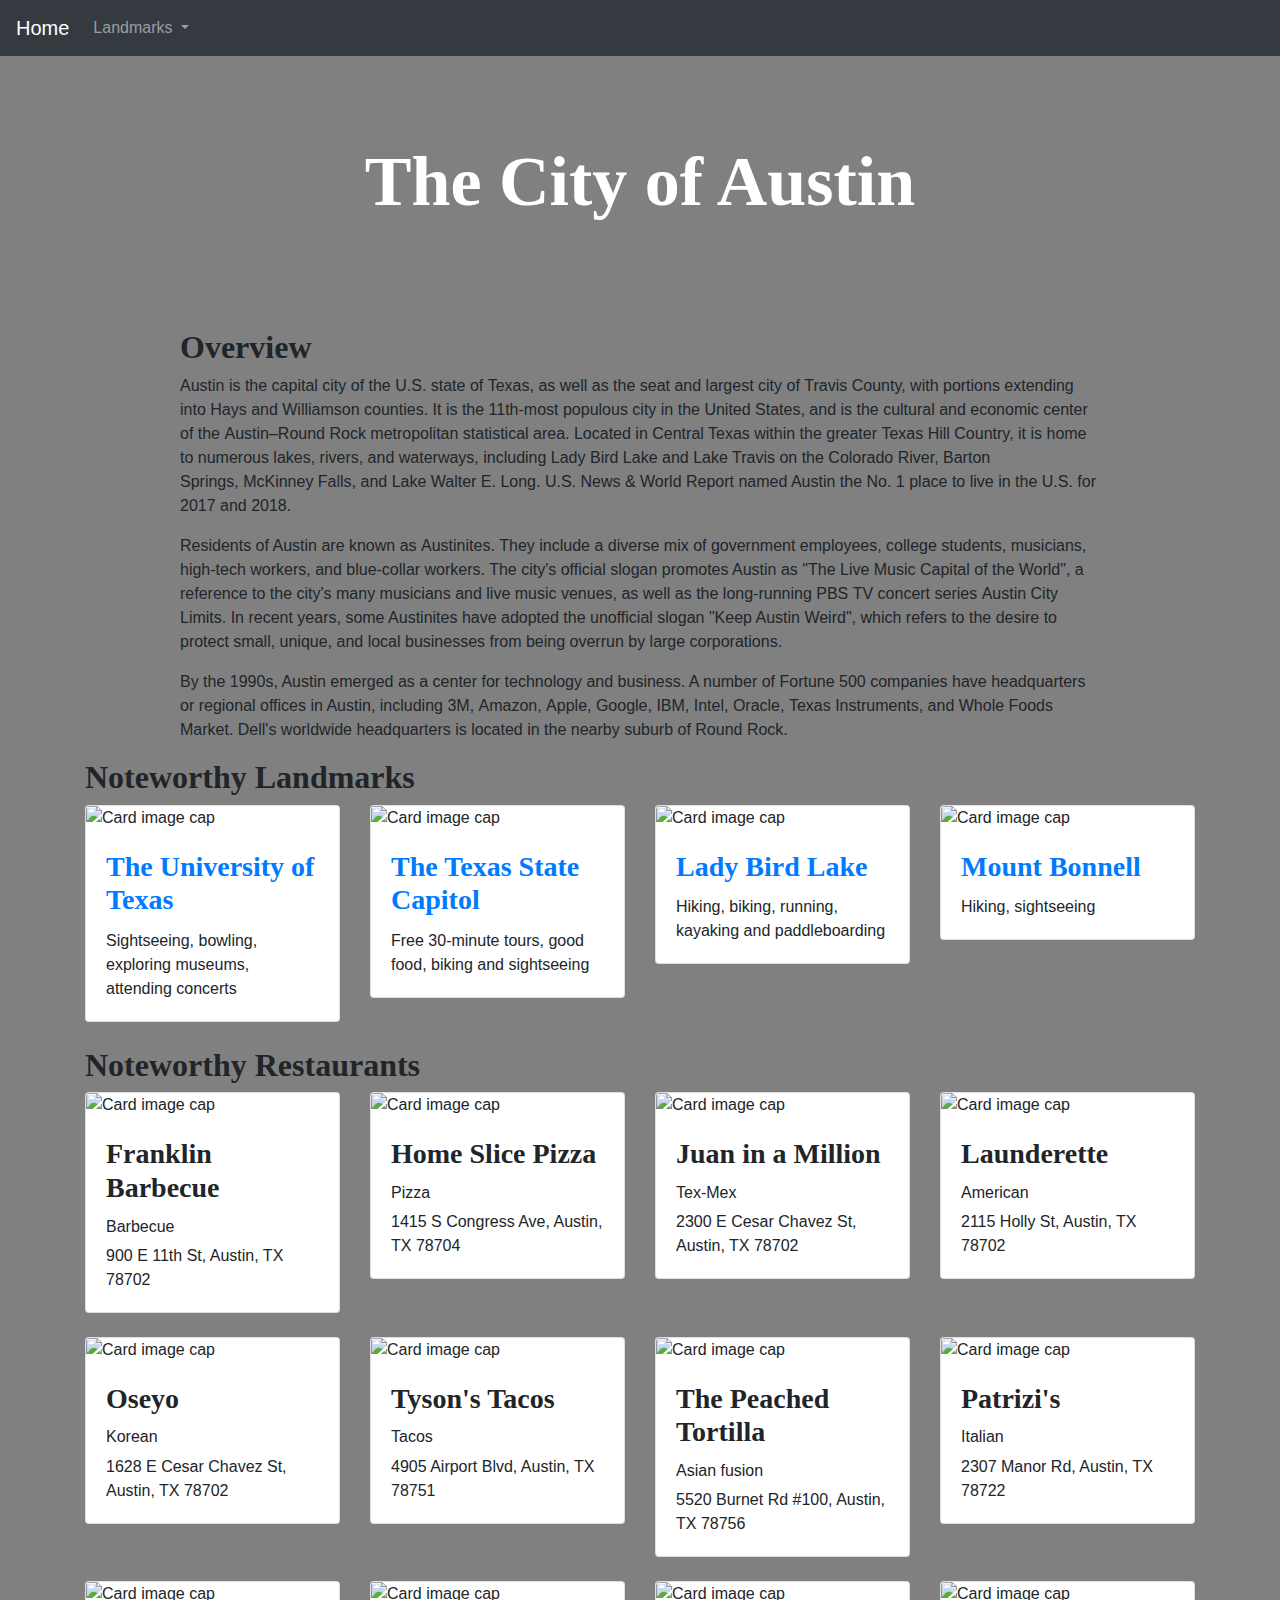
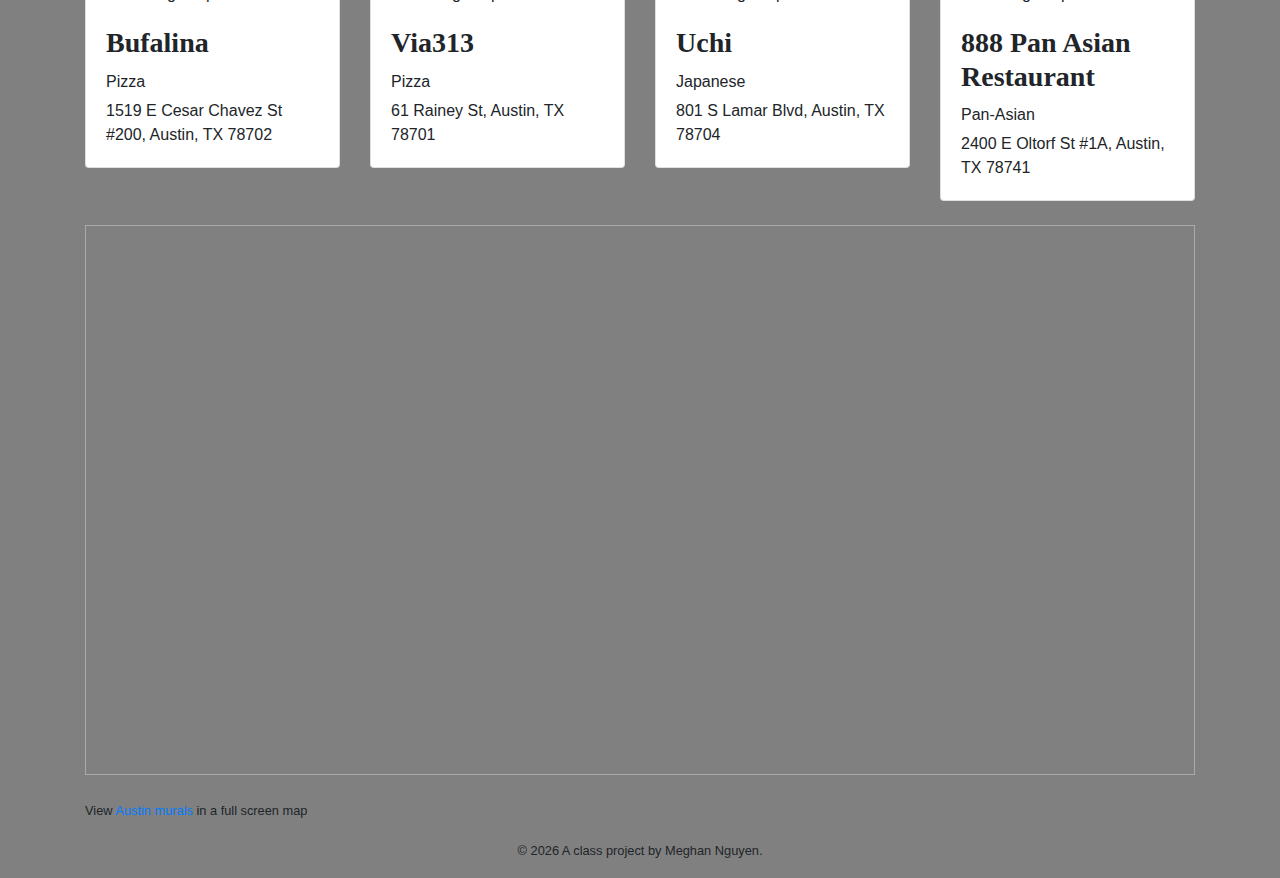
==== commit f3fd2121: "map" ====
--- a/docs/index.html
+++ b/docs/index.html
@@ -2,7 +2,7 @@
 <html lang="en">
 <!-- A Intro to Coding for Journalists class project -->
 <head>
-  <title>The Band Queen | New index page title</title>
+  <title>The City of Austin | Home</title>
   <meta name="description" content="Default description">
   <meta charset="utf-8">
   <meta http-equiv="X-UA-Compatible" content="IE=edge" />
@@ -19,13 +19,13 @@
     <ul class="navbar-nav">
       <li class="nav-item dropdown">
         <a class="nav-link dropdown-toggle" href="#" id="navbarDropdownMenuLink" role="button" data-toggle="dropdown" aria-haspopup="true" aria-expanded="false">
-          Band Members
+          Landmarks
         </a>
         <div class="dropdown-menu" aria-labelledby="navbarDropdownMenuLink">
-          <a class="dropdown-item" href="member-freddie.html">Freddie Mercury</a>
-          <a class="dropdown-item" href="member-brian.html">Brian May</a>
-          <a class="dropdown-item" href="member-roger.html">Roger Taylor</a>
-          <a class="dropdown-item" href="member-john.html">John Deacon</a>
+          <a class="dropdown-item" href="university-of-texas.html">The University of Texas at Austin</a>
+          <a class="dropdown-item" href="texas-state-capitol.html">The Texas State Capitol</a>
+          <a class="dropdown-item" href="lady-bird-lake.html">Lady Bird Lake</a>
+          <a class="dropdown-item" href="mount-bonnell.html">Mount Bonnell</a>
         </div>
       </li>
     </ul>
@@ -33,70 +33,246 @@
 </nav>
 
   <div class="jumbotron banner text-center">
-  <div class="whiteborder">
-  <h1 class="jumbotitle">Queen</h1>
-  <p class="jumbocaption">The life. The legacy. The rhapsody.</p> 
+  <div class="black-border">
+  <h1 class="jumbotitle">The City of Austin</h1>
   </div>
 </div>
   
 
 <div class="container">
+
   <div class="row">
-    <div class="col-6 border-right">
-      <h2>Who is Queen?</h2>
-      <p class="author">By Meghan Nguyen</p>
-      <p class="description">Queen was one of the longest-lasting and most commercially successful bands to emerge from the British heavy rock scene of the early 1970s. Formed in London in 1970 following the demise of the band Smile, Queen originally consisted of vocalist Freddie Mercury, guitarist Brian May and drummer Roger Taylor before being joined by bassist John Deacon. The band became popular with audiences via their hit singles, live performances, originality and showmanship, being voted the greatest British band of all time in a national BBC poll. Their Live Aid (1985) performance was voted the best live rock performance of all time in an industry poll. According to the BBC, Queen have sold more than 300 million albums as of 2009.
-      </p>
-      <p> Source: <a href="https://www.imdb.com/name/nm1277102/bio">IMDb</a>
-      </p>
-      <h3>Band Members</h3>
-      <div class="row">
-        <div class="col-8">
-         
-          <div class="card">
-            <img class="card-img-top" src="img/members/freddie-mercury-color.jpg" alt="Card image cap">
-            <div class="card-body">
-              <h5 class="card-title">Freddie Mercury</h5>
-              <p class="card-text">Vocals, keyboards</p>
-              <a href="http://localhost:3000/member-freddie.html" class="btn btn-primary">Read more</a>
-            </div>
-           
-          <div class="card">
-            <img class="card-img-top" src="img/members/brian-may-color.jpg" alt="Card image cap">
-            <div class="card-body">
-              <h5 class="card-title">Brian May</h5>
-              <p class="card-text">Guitar, keyboards, vocals</p>
-              <a href="http://localhost:3000/member-freddie.html" class="btn btn-primary">Read more</a>
-            </div>
-           
-          <div class="card">
-            <img class="card-img-top" src="img/members/roger-taylor-color.jpg" alt="Card image cap">
-            <div class="card-body">
-              <h5 class="card-title">Roger Taylor</h5>
-              <p class="card-text">Drums, guitar, keyboards, vocals</p>
-              <a href="http://localhost:3000/member-freddie.html" class="btn btn-primary">Read more</a>
-            </div>
-           
-          <div class="card">
-            <img class="card-img-top" src="img/members/john-deacon-color.jpg" alt="Card image cap">
-            <div class="card-body">
-              <h5 class="card-title">John Deacon</h5>
-              <p class="card-text">Bass, guitar, keyboards</p>
-              <a href="http://localhost:3000/member-freddie.html" class="btn btn-primary">Read more</a>
-            </div>
-          
-          </div>
-        </div>
-      </div>
-    </div>
-  </div>
+    <div class="col-sm-10 offset-sm-1">
+      <h2 class="index-header">Overview</h2>
+      <p>Austin is the capital city of the U.S. state of Texas, as well as the seat and largest city of Travis County, with portions extending into Hays and Williamson counties. It is the 11th-most populous city in the United States, and is the cultural and economic center of the Austin–Round Rock metropolitan statistical area. Located in Central Texas within the greater Texas Hill Country, it is home to numerous lakes, rivers, and waterways, including Lady Bird Lake and Lake Travis on the Colorado River, Barton Springs, McKinney Falls, and Lake Walter E. Long. U.S. News & World Report named Austin the No. 1 place to live in the U.S. for 2017 and 2018.</p>
+      <p>Residents of Austin are known as Austinites. They include a diverse mix of government employees, college students, musicians, high-tech workers, and blue-collar workers. The city's official slogan promotes Austin as "The Live Music Capital of the World", a reference to the city's many musicians and live music venues, as well as the long-running PBS TV concert series Austin City Limits. In recent years, some Austinites have adopted the unofficial slogan "Keep Austin Weird", which refers to the desire to protect small, unique, and local businesses from being overrun by large corporations.</p>
+      <p>By the 1990s, Austin emerged as a center for technology and business. A number of Fortune 500 companies have headquarters or regional offices in Austin, including 3M, Amazon, Apple, Google, IBM, Intel, Oracle, Texas Instruments, and Whole Foods Market. Dell's worldwide headquarters is located in the nearby suburb of Round Rock.</p>
+    </div>
+  </div>
+
+  <h2 class="index-header">Noteworthy Landmarks</h2>
+
+<div class="row">
+  
+  <div class="col-sm-6 col-md-3 mb-4">
+    <div class="card-deck">
+    <div class="card">
+      <img class="card-img-top" src="img/landmarks/univ-of-tx-bw.jpg " alt="Card image cap">
+      <div class="card-body">
+        <h3 class="card-title"><a href="university-of-texas.html">The University of Texas</a></h3>
+        <p class="card-text">Sightseeing, bowling, exploring museums, attending concerts</p>
+      </div>
+    </div>
+    </div>
+  </div>
+  
+  <div class="col-sm-6 col-md-3 mb-4">
+    <div class="card-deck">
+    <div class="card">
+      <img class="card-img-top" src="img/landmarks/texas-state-capitol-bw.jpg " alt="Card image cap">
+      <div class="card-body">
+        <h3 class="card-title"><a href="texas-state-capitol.html">The Texas State Capitol</a></h3>
+        <p class="card-text">Free 30-minute tours, good food, biking and sightseeing</p>
+      </div>
+    </div>
+    </div>
+  </div>
+  
+  <div class="col-sm-6 col-md-3 mb-4">
+    <div class="card-deck">
+    <div class="card">
+      <img class="card-img-top" src="img/landmarks/lady-bird-lake-bw.jpg " alt="Card image cap">
+      <div class="card-body">
+        <h3 class="card-title"><a href="lady-bird-lake.html">Lady Bird Lake</a></h3>
+        <p class="card-text">Hiking, biking, running, kayaking and paddleboarding</p>
+      </div>
+    </div>
+    </div>
+  </div>
+  
+  <div class="col-sm-6 col-md-3 mb-4">
+    <div class="card-deck">
+    <div class="card">
+      <img class="card-img-top" src="img/landmarks/mount-bonnell-bw.jpg " alt="Card image cap">
+      <div class="card-body">
+        <h3 class="card-title"><a href="mount-bonnell.html">Mount Bonnell</a></h3>
+        <p class="card-text">Hiking, sightseeing</p>
+      </div>
+    </div>
+    </div>
+  </div>
+  
+</div>
+
+
+  <h2>Noteworthy Restaurants</h2>
+<div class="row">
+     
+    <div class="col-sm-6 col-md-3 mb-4">
+      <div class="card-deck">
+        <div class="card">
+      <img class="card-img-top" src="img/restaurants/franklin-bbq.jpg " alt="Card image cap">
+          <div class="card-body">
+      <h3 class="card-title">Franklin Barbecue</h3>
+      <h6 class="card-text">Barbecue</h6>
+        <p class="card-text">900 E 11th St, Austin, TX 78702</p>
+          </div>
+        </div>
+      </div>
+    </div>
+     
+    <div class="col-sm-6 col-md-3 mb-4">
+      <div class="card-deck">
+        <div class="card">
+      <img class="card-img-top" src="img/restaurants/homeslice-pizza.jpg " alt="Card image cap">
+          <div class="card-body">
+      <h3 class="card-title">Home Slice Pizza</h3>
+      <h6 class="card-text">Pizza</h6>
+        <p class="card-text">1415 S Congress Ave, Austin, TX 78704</p>
+          </div>
+        </div>
+      </div>
+    </div>
+     
+    <div class="col-sm-6 col-md-3 mb-4">
+      <div class="card-deck">
+        <div class="card">
+      <img class="card-img-top" src="img/restaurants/juan-in-a-million.jpg " alt="Card image cap">
+          <div class="card-body">
+      <h3 class="card-title">Juan in a Million</h3>
+      <h6 class="card-text">Tex-Mex</h6>
+        <p class="card-text">2300 E Cesar Chavez St, Austin, TX 78702</p>
+          </div>
+        </div>
+      </div>
+    </div>
+     
+    <div class="col-sm-6 col-md-3 mb-4">
+      <div class="card-deck">
+        <div class="card">
+      <img class="card-img-top" src="img/restaurants/launderette.jpg " alt="Card image cap">
+          <div class="card-body">
+      <h3 class="card-title">Launderette</h3>
+      <h6 class="card-text">American</h6>
+        <p class="card-text">2115 Holly St, Austin, TX 78702</p>
+          </div>
+        </div>
+      </div>
+    </div>
+     
+    <div class="col-sm-6 col-md-3 mb-4">
+      <div class="card-deck">
+        <div class="card">
+      <img class="card-img-top" src="img/restaurants/oseyo.jpg " alt="Card image cap">
+          <div class="card-body">
+      <h3 class="card-title">Oseyo</h3>
+      <h6 class="card-text">Korean</h6>
+        <p class="card-text">1628 E Cesar Chavez St, Austin, TX 78702</p>
+          </div>
+        </div>
+      </div>
+    </div>
+     
+    <div class="col-sm-6 col-md-3 mb-4">
+      <div class="card-deck">
+        <div class="card">
+      <img class="card-img-top" src="img/restaurants/tysons-tacos.jpg " alt="Card image cap">
+          <div class="card-body">
+      <h3 class="card-title">Tyson&#39;s Tacos</h3>
+      <h6 class="card-text">Tacos</h6>
+        <p class="card-text">4905 Airport Blvd, Austin, TX 78751</p>
+          </div>
+        </div>
+      </div>
+    </div>
+     
+    <div class="col-sm-6 col-md-3 mb-4">
+      <div class="card-deck">
+        <div class="card">
+      <img class="card-img-top" src="img/restaurants/peached-tortilla.jpg " alt="Card image cap">
+          <div class="card-body">
+      <h3 class="card-title">The Peached Tortilla</h3>
+      <h6 class="card-text">Asian fusion</h6>
+        <p class="card-text">5520 Burnet Rd #100, Austin, TX 78756</p>
+          </div>
+        </div>
+      </div>
+    </div>
+     
+    <div class="col-sm-6 col-md-3 mb-4">
+      <div class="card-deck">
+        <div class="card">
+      <img class="card-img-top" src="img/restaurants/patrizis.jpg " alt="Card image cap">
+          <div class="card-body">
+      <h3 class="card-title">Patrizi&#39;s</h3>
+      <h6 class="card-text">Italian</h6>
+        <p class="card-text">2307 Manor Rd, Austin, TX 78722</p>
+          </div>
+        </div>
+      </div>
+    </div>
+     
+    <div class="col-sm-6 col-md-3 mb-4">
+      <div class="card-deck">
+        <div class="card">
+      <img class="card-img-top" src="img/restaurants/bufalina.jpg " alt="Card image cap">
+          <div class="card-body">
+      <h3 class="card-title">Bufalina</h3>
+      <h6 class="card-text">Pizza</h6>
+        <p class="card-text">1519 E Cesar Chavez St #200, Austin, TX 78702</p>
+          </div>
+        </div>
+      </div>
+    </div>
+     
+    <div class="col-sm-6 col-md-3 mb-4">
+      <div class="card-deck">
+        <div class="card">
+      <img class="card-img-top" src="img/restaurants/via313.jpg " alt="Card image cap">
+          <div class="card-body">
+      <h3 class="card-title">Via313</h3>
+      <h6 class="card-text">Pizza</h6>
+        <p class="card-text">61 Rainey St, Austin, TX 78701</p>
+          </div>
+        </div>
+      </div>
+    </div>
+     
+    <div class="col-sm-6 col-md-3 mb-4">
+      <div class="card-deck">
+        <div class="card">
+      <img class="card-img-top" src="img/restaurants/uchi.jpg " alt="Card image cap">
+          <div class="card-body">
+      <h3 class="card-title">Uchi</h3>
+      <h6 class="card-text">Japanese</h6>
+        <p class="card-text">801 S Lamar Blvd, Austin, TX 78704</p>
+          </div>
+        </div>
+      </div>
+    </div>
+     
+    <div class="col-sm-6 col-md-3 mb-4">
+      <div class="card-deck">
+        <div class="card">
+      <img class="card-img-top" src="img/restaurants/888.jpg " alt="Card image cap">
+          <div class="card-body">
+      <h3 class="card-title">888 Pan Asian Restaurant</h3>
+      <h6 class="card-text">Pan-Asian</h6>
+        <p class="card-text">2400 E Oltorf St #1A, Austin, TX 78741</p>
+          </div>
+        </div>
+      </div>
+    </div>
+    
+</div>
+<p><iframe src="//batchgeo.com/map/94ecb51768b30202da1fe30aa9c9f3f2" frameborder="0" width="100%" height="550" sandbox="allow-top-navigation allow-scripts allow-popups allow-same-origin allow-modals allow-forms" style="border:1px solid #aaa;"></iframe></p><p><small>View <a href="https://batchgeo.com/map/94ecb51768b30202da1fe30aa9c9f3f2">Austin murals</a> in a full screen map</small></p>
 </div>
 
 
   <footer>
 <p id="legal" class="center-block text-center">
   <small>&copy; <span class="copyright-year"></span>
-  A class project by First Last.
+  A class project by Meghan Nguyen.
 </p>
 </footer>
 
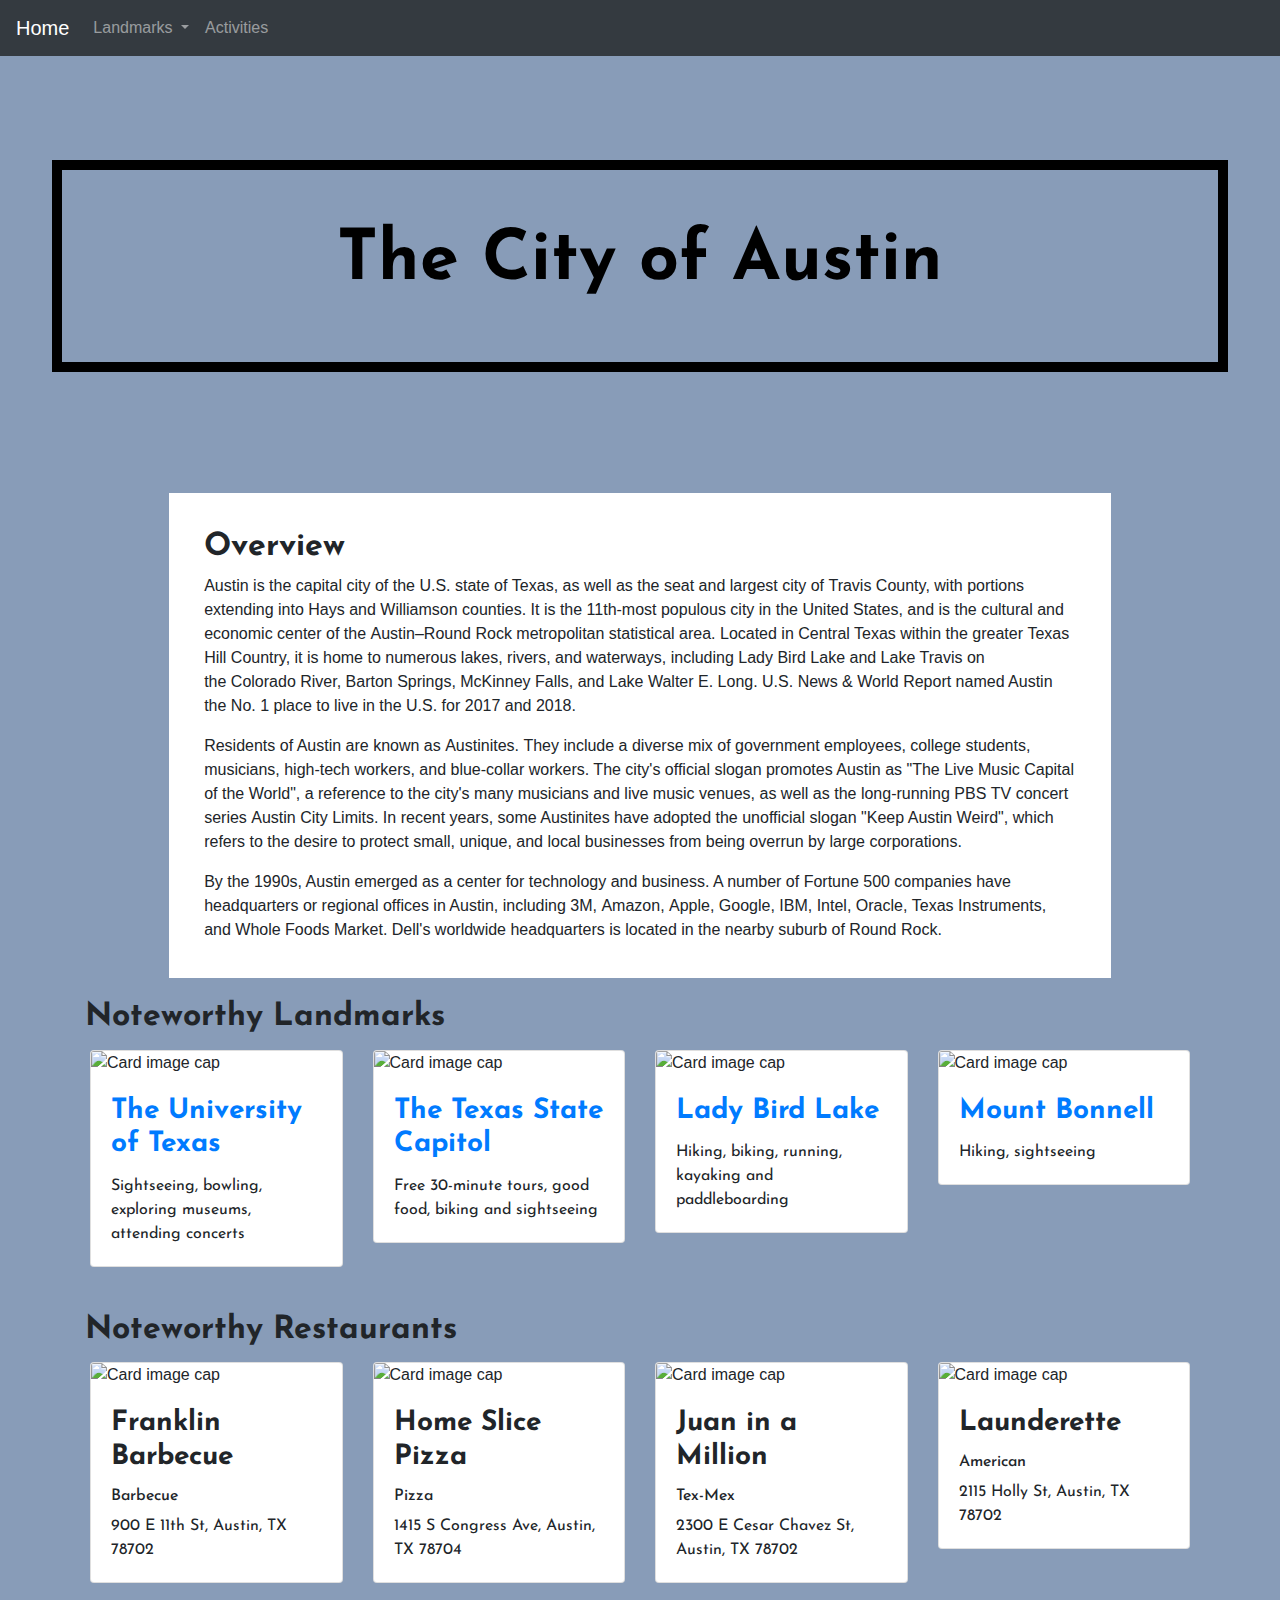
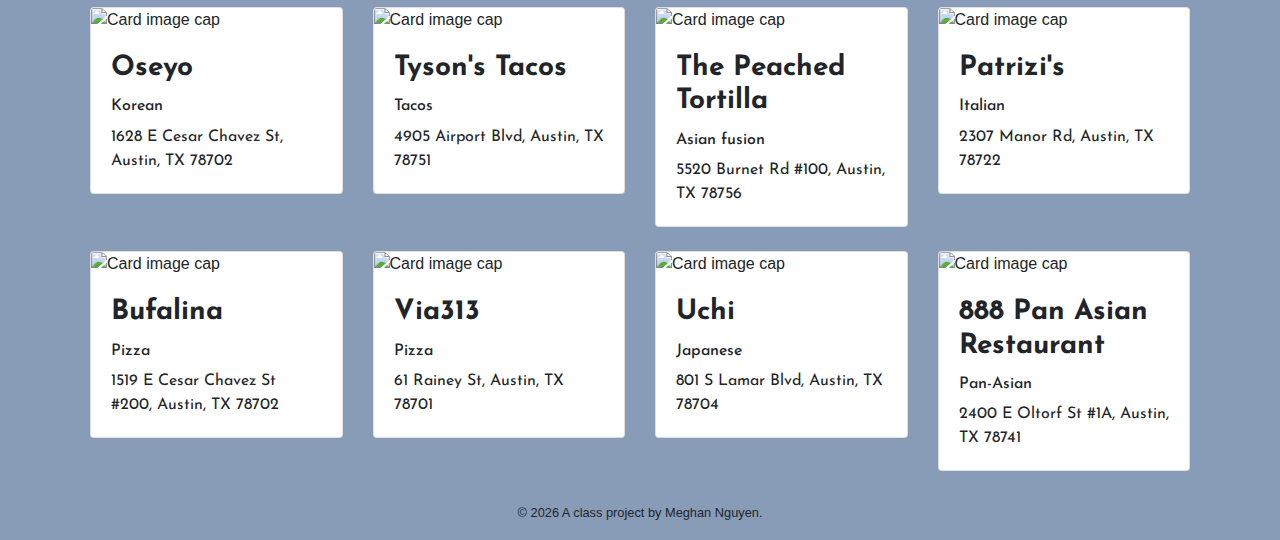
==== commit 05780008: "changes" ====
--- a/docs/index.html
+++ b/docs/index.html
@@ -8,6 +8,8 @@
   <meta http-equiv="X-UA-Compatible" content="IE=edge" />
   <meta name="viewport" content="width=device-width, initial-scale=1, maximum-scale=1">
   <link rel="stylesheet" href="css/main.css">
+  <link href="https://fonts.googleapis.com/css2?family=Josefin+Sans:wght@500&display=swap" rel="stylesheet">
+  <link href="https://fonts.googleapis.com/css2?family=Abril+Fatface&display=swap" rel="stylesheet">
 </head>
 <body>
   <nav class="navbar navbar-expand-lg navbar-dark bg-dark">
@@ -28,6 +30,7 @@
           <a class="dropdown-item" href="mount-bonnell.html">Mount Bonnell</a>
         </div>
       </li>
+      <li class="nav-item"><a class="nav-link" href="activities.html">Activities</a></li>
     </ul>
   </div>
 </nav>
@@ -42,11 +45,13 @@
 <div class="container">
 
   <div class="row">
-    <div class="col-sm-10 offset-sm-1">
+    <div class="col-sm-10 offset-sm-1" style="background-color: white">
+      <div class="desc">
       <h2 class="index-header">Overview</h2>
       <p>Austin is the capital city of the U.S. state of Texas, as well as the seat and largest city of Travis County, with portions extending into Hays and Williamson counties. It is the 11th-most populous city in the United States, and is the cultural and economic center of the Austin–Round Rock metropolitan statistical area. Located in Central Texas within the greater Texas Hill Country, it is home to numerous lakes, rivers, and waterways, including Lady Bird Lake and Lake Travis on the Colorado River, Barton Springs, McKinney Falls, and Lake Walter E. Long. U.S. News & World Report named Austin the No. 1 place to live in the U.S. for 2017 and 2018.</p>
       <p>Residents of Austin are known as Austinites. They include a diverse mix of government employees, college students, musicians, high-tech workers, and blue-collar workers. The city's official slogan promotes Austin as "The Live Music Capital of the World", a reference to the city's many musicians and live music venues, as well as the long-running PBS TV concert series Austin City Limits. In recent years, some Austinites have adopted the unofficial slogan "Keep Austin Weird", which refers to the desire to protect small, unique, and local businesses from being overrun by large corporations.</p>
       <p>By the 1990s, Austin emerged as a center for technology and business. A number of Fortune 500 companies have headquarters or regional offices in Austin, including 3M, Amazon, Apple, Google, IBM, Intel, Oracle, Texas Instruments, and Whole Foods Market. Dell's worldwide headquarters is located in the nearby suburb of Round Rock.</p>
+      </div>
     </div>
   </div>
 
@@ -105,7 +110,7 @@
 </div>
 
 
-  <h2>Noteworthy Restaurants</h2>
+  <h2 class="index-header">Noteworthy Restaurants</h2>
 <div class="row">
      
     <div class="col-sm-6 col-md-3 mb-4">
@@ -265,7 +270,6 @@
     </div>
     
 </div>
-<p><iframe src="//batchgeo.com/map/94ecb51768b30202da1fe30aa9c9f3f2" frameborder="0" width="100%" height="550" sandbox="allow-top-navigation allow-scripts allow-popups allow-same-origin allow-modals allow-forms" style="border:1px solid #aaa;"></iframe></p><p><small>View <a href="https://batchgeo.com/map/94ecb51768b30202da1fe30aa9c9f3f2">Austin murals</a> in a full screen map</small></p>
 </div>
 
 
--- a/docs/css/main.css
+++ b/docs/css/main.css
@@ -3,5 +3,5 @@
  * Copyright 2011-2019 The Bootstrap Authors
  * Copyright 2011-2019 Twitter, Inc.
  * Licensed under MIT (https://github.com/twbs/bootstrap/blob/master/LICENSE)
- */:root{--blue:#007bff;--indigo:#6610f2;--purple:#6f42c1;--pink:#e83e8c;--red:#dc3545;--orange:#fd7e14;--yellow:#ffc107;--green:#28a745;--teal:#20c997;--cyan:#17a2b8;--white:#fff;--gray:#6c757d;--gray-dark:#343a40;--primary:#007bff;--secondary:#6c757d;--success:#28a745;--info:#17a2b8;--warning:#ffc107;--danger:#dc3545;--light:#f8f9fa;--dark:#343a40;--breakpoint-xs:0;--breakpoint-sm:576px;--breakpoint-md:768px;--breakpoint-lg:992px;--breakpoint-xl:1200px;--font-family-sans-serif:-apple-system,BlinkMacSystemFont,"Segoe UI",Roboto,"Helvetica Neue",Arial,"Noto Sans",sans-serif,"Apple Color Emoji","Segoe UI Emoji","Segoe UI Symbol","Noto Color Emoji";--font-family-monospace:SFMono-Regular,Menlo,Monaco,Consolas,"Liberation Mono","Courier New",monospace}*,:after,:before{box-sizing:border-box}html{font-family:sans-serif;line-height:1.15;-webkit-text-size-adjust:100%;-webkit-tap-highlight-color:rgba(0,0,0,0)}article,aside,figcaption,figure,footer,header,hgroup,main,nav,section{display:block}body{margin:0;font-family:-apple-system,BlinkMacSystemFont,Segoe UI,Roboto,Helvetica Neue,Arial,Noto Sans,sans-serif,Apple Color Emoji,Segoe UI Emoji,Segoe UI Symbol,Noto Color Emoji;font-size:1rem;font-weight:400;line-height:1.5;color:#212529;text-align:left;background-color:grey}[tabindex="-1"]:focus{outline:0!important}hr{box-sizing:content-box;height:0;overflow:visible}h1,h2,h3,h4,h5,h6{margin-top:0;margin-bottom:.5rem}p{margin-top:0;margin-bottom:1rem}abbr[data-original-title],abbr[title]{text-decoration:underline;-webkit-text-decoration:underline dotted;-moz-text-decoration:underline dotted;text-decoration:underline dotted;cursor:help;border-bottom:0;text-decoration-skip-ink:none}address{font-style:normal;line-height:inherit}address,dl,ol,ul{margin-bottom:1rem}dl,ol,ul{margin-top:0}ol ol,ol ul,ul ol,ul ul{margin-bottom:0}dt{font-weight:700}dd{margin-bottom:.5rem;margin-left:0}blockquote{margin:0 0 1rem}b,strong{font-weight:bolder}small{font-size:80%}sub,sup{position:relative;font-size:75%;line-height:0;vertical-align:baseline}sub{bottom:-.25em}sup{top:-.5em}a{color:#007bff;text-decoration:none;background-color:transparent}a:hover{color:#0056b3;text-decoration:underline}a:not([href]):not([tabindex]){color:inherit;text-decoration:none}a:not([href]):not([tabindex]):focus,a:not([href]):not([tabindex]):hover{color:inherit;text-decoration:none}a:not([href]):not([tabindex]):focus{outline:0}code,kbd,pre,samp{font-family:SFMono-Regular,Menlo,Monaco,Consolas,Liberation Mono,Courier New,monospace;font-size:1em}pre{margin-top:0;margin-bottom:1rem;overflow:auto}figure{margin:0 0 1rem}img{border-style:none}img,svg{vertical-align:middle}svg{overflow:hidden}table{border-collapse:collapse}caption{padding-top:.75rem;padding-bottom:.75rem;color:#6c757d;text-align:left;caption-side:bottom}th{text-align:inherit}label{display:inline-block;margin-bottom:.5rem}button{border-radius:0}button:focus{outline:1px dotted;outline:5px auto -webkit-focus-ring-color}button,input,optgroup,select,textarea{margin:0;font-family:inherit;font-size:inherit;line-height:inherit}button,input{overflow:visible}button,select{text-transform:none}select{word-wrap:normal}[type=button],[type=reset],[type=submit],button{-webkit-appearance:button}[type=button]:not(:disabled),[type=reset]:not(:disabled),[type=submit]:not(:disabled),button:not(:disabled){cursor:pointer}[type=button]::-moz-focus-inner,[type=reset]::-moz-focus-inner,[type=submit]::-moz-focus-inner,button::-moz-focus-inner{padding:0;border-style:none}input[type=checkbox],input[type=radio]{box-sizing:border-box;padding:0}input[type=date],input[type=datetime-local],input[type=month],input[type=time]{-webkit-appearance:listbox}textarea{overflow:auto;resize:vertical}fieldset{min-width:0;padding:0;margin:0;border:0}legend{display:block;width:100%;max-width:100%;padding:0;margin-bottom:.5rem;font-size:1.5rem;line-height:inherit;color:inherit;white-space:normal}progress{vertical-align:baseline}[type=number]::-webkit-inner-spin-button,[type=number]::-webkit-outer-spin-button{height:auto}[type=search]{outline-offset:-2px;-webkit-appearance:none}[type=search]::-webkit-search-decoration{-webkit-appearance:none}::-webkit-file-upload-button{font:inherit;-webkit-appearance:button}output{display:inline-block}summary{display:list-item;cursor:pointer}template{display:none}[hidden]{display:none!important}.h1,.h2,.h3,.h4,.h5,.h6,h1,h2,h3,h4,h5,h6{margin-bottom:.5rem;font-weight:500;line-height:1.2}.h1,h1{font-size:2.5rem}.h2,h2{font-size:2rem}.h3,h3{font-size:1.75rem}.h4,h4{font-size:1.5rem}.h5,h5{font-size:1.25rem}.h6,h6{font-size:1rem}.lead{font-size:1.25rem;font-weight:300}.display-1{font-size:6rem}.display-1,.display-2{font-weight:300;line-height:1.2}.display-2{font-size:5.5rem}.display-3{font-size:4.5rem}.display-3,.display-4{font-weight:300;line-height:1.2}.display-4{font-size:3.5rem}hr{margin-top:1rem;margin-bottom:1rem;border:0;border-top:1px solid rgba(0,0,0,.1)}.small,small{font-size:80%;font-weight:400}.mark,mark{padding:.2em;background-color:#fcf8e3}.list-inline,.list-unstyled{padding-left:0;list-style:none}.list-inline-item{display:inline-block}.list-inline-item:not(:last-child){margin-right:.5rem}.initialism{font-size:90%;text-transform:uppercase}.blockquote{margin-bottom:1rem;font-size:1.25rem}.blockquote-footer{display:block;font-size:80%;color:#6c757d}.blockquote-footer:before{content:"\2014\00A0"}.img-fluid,.img-thumbnail{max-width:100%;height:auto}.img-thumbnail{padding:.25rem;background-color:grey;border:1px solid #dee2e6;border-radius:.25rem}.figure{display:inline-block}.figure-img{margin-bottom:.5rem;line-height:1}.figure-caption{font-size:90%;color:#6c757d}code{font-size:87.5%;color:#e83e8c;word-break:break-word}a>code{color:inherit}kbd{padding:.2rem .4rem;font-size:87.5%;color:#fff;background-color:#212529;border-radius:.2rem}kbd kbd{padding:0;font-size:100%;font-weight:700}pre{display:block;font-size:87.5%;color:#212529}pre code{font-size:inherit;color:inherit;word-break:normal}.pre-scrollable{max-height:340px;overflow-y:scroll}.container{width:100%;padding-right:15px;padding-left:15px;margin-right:auto;margin-left:auto}@media (min-width:576px){.container{max-width:540px}}@media (min-width:768px){.container{max-width:720px}}@media (min-width:992px){.container{max-width:960px}}@media (min-width:1200px){.container{max-width:1140px}}.container-fluid{width:100%;padding-right:15px;padding-left:15px;margin-right:auto;margin-left:auto}.row{display:-webkit-flex;display:-ms-flexbox;display:flex;-webkit-flex-wrap:wrap;-ms-flex-wrap:wrap;flex-wrap:wrap;margin-right:-15px;margin-left:-15px}.no-gutters{margin-right:0;margin-left:0}.no-gutters>.col,.no-gutters>[class*=col-]{padding-right:0;padding-left:0}.col,.col-1,.col-2,.col-3,.col-4,.col-5,.col-6,.col-7,.col-8,.col-9,.col-10,.col-11,.col-12,.col-auto,.col-lg,.col-lg-1,.col-lg-2,.col-lg-3,.col-lg-4,.col-lg-5,.col-lg-6,.col-lg-7,.col-lg-8,.col-lg-9,.col-lg-10,.col-lg-11,.col-lg-12,.col-lg-auto,.col-md,.col-md-1,.col-md-2,.col-md-3,.col-md-4,.col-md-5,.col-md-6,.col-md-7,.col-md-8,.col-md-9,.col-md-10,.col-md-11,.col-md-12,.col-md-auto,.col-sm,.col-sm-1,.col-sm-2,.col-sm-3,.col-sm-4,.col-sm-5,.col-sm-6,.col-sm-7,.col-sm-8,.col-sm-9,.col-sm-10,.col-sm-11,.col-sm-12,.col-sm-auto,.col-xl,.col-xl-1,.col-xl-2,.col-xl-3,.col-xl-4,.col-xl-5,.col-xl-6,.col-xl-7,.col-xl-8,.col-xl-9,.col-xl-10,.col-xl-11,.col-xl-12,.col-xl-auto{position:relative;width:100%;padding-right:15px;padding-left:15px}.col{-webkit-flex-basis:0;-ms-flex-preferred-size:0;flex-basis:0;-webkit-flex-grow:1;-ms-flex-positive:1;flex-grow:1;max-width:100%}.col-auto{-webkit-flex:0 0 auto;-ms-flex:0 0 auto;flex:0 0 auto;width:auto;max-width:100%}.col-1{-webkit-flex:0 0 8.33333%;-ms-flex:0 0 8.33333%;flex:0 0 8.33333%;max-width:8.33333%}.col-2{-webkit-flex:0 0 16.66667%;-ms-flex:0 0 16.66667%;flex:0 0 16.66667%;max-width:16.66667%}.col-3{-webkit-flex:0 0 25%;-ms-flex:0 0 25%;flex:0 0 25%;max-width:25%}.col-4{-webkit-flex:0 0 33.33333%;-ms-flex:0 0 33.33333%;flex:0 0 33.33333%;max-width:33.33333%}.col-5{-webkit-flex:0 0 41.66667%;-ms-flex:0 0 41.66667%;flex:0 0 41.66667%;max-width:41.66667%}.col-6{-webkit-flex:0 0 50%;-ms-flex:0 0 50%;flex:0 0 50%;max-width:50%}.col-7{-webkit-flex:0 0 58.33333%;-ms-flex:0 0 58.33333%;flex:0 0 58.33333%;max-width:58.33333%}.col-8{-webkit-flex:0 0 66.66667%;-ms-flex:0 0 66.66667%;flex:0 0 66.66667%;max-width:66.66667%}.col-9{-webkit-flex:0 0 75%;-ms-flex:0 0 75%;flex:0 0 75%;max-width:75%}.col-10{-webkit-flex:0 0 83.33333%;-ms-flex:0 0 83.33333%;flex:0 0 83.33333%;max-width:83.33333%}.col-11{-webkit-flex:0 0 91.66667%;-ms-flex:0 0 91.66667%;flex:0 0 91.66667%;max-width:91.66667%}.col-12{-webkit-flex:0 0 100%;-ms-flex:0 0 100%;flex:0 0 100%;max-width:100%}.order-first{-webkit-order:-1;-ms-flex-order:-1;order:-1}.order-last{-webkit-order:13;-ms-flex-order:13;order:13}.order-0{-webkit-order:0;-ms-flex-order:0;order:0}.order-1{-webkit-order:1;-ms-flex-order:1;order:1}.order-2{-webkit-order:2;-ms-flex-order:2;order:2}.order-3{-webkit-order:3;-ms-flex-order:3;order:3}.order-4{-webkit-order:4;-ms-flex-order:4;order:4}.order-5{-webkit-order:5;-ms-flex-order:5;order:5}.order-6{-webkit-order:6;-ms-flex-order:6;order:6}.order-7{-webkit-order:7;-ms-flex-order:7;order:7}.order-8{-webkit-order:8;-ms-flex-order:8;order:8}.order-9{-webkit-order:9;-ms-flex-order:9;order:9}.order-10{-webkit-order:10;-ms-flex-order:10;order:10}.order-11{-webkit-order:11;-ms-flex-order:11;order:11}.order-12{-webkit-order:12;-ms-flex-order:12;order:12}.offset-1{margin-left:8.33333%}.offset-2{margin-left:16.66667%}.offset-3{margin-left:25%}.offset-4{margin-left:33.33333%}.offset-5{margin-left:41.66667%}.offset-6{margin-left:50%}.offset-7{margin-left:58.33333%}.offset-8{margin-left:66.66667%}.offset-9{margin-left:75%}.offset-10{margin-left:83.33333%}.offset-11{margin-left:91.66667%}@media (min-width:576px){.col-sm{-webkit-flex-basis:0;-ms-flex-preferred-size:0;flex-basis:0;-webkit-flex-grow:1;-ms-flex-positive:1;flex-grow:1;max-width:100%}.col-sm-auto{-webkit-flex:0 0 auto;-ms-flex:0 0 auto;flex:0 0 auto;width:auto;max-width:100%}.col-sm-1{-webkit-flex:0 0 8.33333%;-ms-flex:0 0 8.33333%;flex:0 0 8.33333%;max-width:8.33333%}.col-sm-2{-webkit-flex:0 0 16.66667%;-ms-flex:0 0 16.66667%;flex:0 0 16.66667%;max-width:16.66667%}.col-sm-3{-webkit-flex:0 0 25%;-ms-flex:0 0 25%;flex:0 0 25%;max-width:25%}.col-sm-4{-webkit-flex:0 0 33.33333%;-ms-flex:0 0 33.33333%;flex:0 0 33.33333%;max-width:33.33333%}.col-sm-5{-webkit-flex:0 0 41.66667%;-ms-flex:0 0 41.66667%;flex:0 0 41.66667%;max-width:41.66667%}.col-sm-6{-webkit-flex:0 0 50%;-ms-flex:0 0 50%;flex:0 0 50%;max-width:50%}.col-sm-7{-webkit-flex:0 0 58.33333%;-ms-flex:0 0 58.33333%;flex:0 0 58.33333%;max-width:58.33333%}.col-sm-8{-webkit-flex:0 0 66.66667%;-ms-flex:0 0 66.66667%;flex:0 0 66.66667%;max-width:66.66667%}.col-sm-9{-webkit-flex:0 0 75%;-ms-flex:0 0 75%;flex:0 0 75%;max-width:75%}.col-sm-10{-webkit-flex:0 0 83.33333%;-ms-flex:0 0 83.33333%;flex:0 0 83.33333%;max-width:83.33333%}.col-sm-11{-webkit-flex:0 0 91.66667%;-ms-flex:0 0 91.66667%;flex:0 0 91.66667%;max-width:91.66667%}.col-sm-12{-webkit-flex:0 0 100%;-ms-flex:0 0 100%;flex:0 0 100%;max-width:100%}.order-sm-first{-webkit-order:-1;-ms-flex-order:-1;order:-1}.order-sm-last{-webkit-order:13;-ms-flex-order:13;order:13}.order-sm-0{-webkit-order:0;-ms-flex-order:0;order:0}.order-sm-1{-webkit-order:1;-ms-flex-order:1;order:1}.order-sm-2{-webkit-order:2;-ms-flex-order:2;order:2}.order-sm-3{-webkit-order:3;-ms-flex-order:3;order:3}.order-sm-4{-webkit-order:4;-ms-flex-order:4;order:4}.order-sm-5{-webkit-order:5;-ms-flex-order:5;order:5}.order-sm-6{-webkit-order:6;-ms-flex-order:6;order:6}.order-sm-7{-webkit-order:7;-ms-flex-order:7;order:7}.order-sm-8{-webkit-order:8;-ms-flex-order:8;order:8}.order-sm-9{-webkit-order:9;-ms-flex-order:9;order:9}.order-sm-10{-webkit-order:10;-ms-flex-order:10;order:10}.order-sm-11{-webkit-order:11;-ms-flex-order:11;order:11}.order-sm-12{-webkit-order:12;-ms-flex-order:12;order:12}.offset-sm-0{margin-left:0}.offset-sm-1{margin-left:8.33333%}.offset-sm-2{margin-left:16.66667%}.offset-sm-3{margin-left:25%}.offset-sm-4{margin-left:33.33333%}.offset-sm-5{margin-left:41.66667%}.offset-sm-6{margin-left:50%}.offset-sm-7{margin-left:58.33333%}.offset-sm-8{margin-left:66.66667%}.offset-sm-9{margin-left:75%}.offset-sm-10{margin-left:83.33333%}.offset-sm-11{margin-left:91.66667%}}@media (min-width:768px){.col-md{-webkit-flex-basis:0;-ms-flex-preferred-size:0;flex-basis:0;-webkit-flex-grow:1;-ms-flex-positive:1;flex-grow:1;max-width:100%}.col-md-auto{-webkit-flex:0 0 auto;-ms-flex:0 0 auto;flex:0 0 auto;width:auto;max-width:100%}.col-md-1{-webkit-flex:0 0 8.33333%;-ms-flex:0 0 8.33333%;flex:0 0 8.33333%;max-width:8.33333%}.col-md-2{-webkit-flex:0 0 16.66667%;-ms-flex:0 0 16.66667%;flex:0 0 16.66667%;max-width:16.66667%}.col-md-3{-webkit-flex:0 0 25%;-ms-flex:0 0 25%;flex:0 0 25%;max-width:25%}.col-md-4{-webkit-flex:0 0 33.33333%;-ms-flex:0 0 33.33333%;flex:0 0 33.33333%;max-width:33.33333%}.col-md-5{-webkit-flex:0 0 41.66667%;-ms-flex:0 0 41.66667%;flex:0 0 41.66667%;max-width:41.66667%}.col-md-6{-webkit-flex:0 0 50%;-ms-flex:0 0 50%;flex:0 0 50%;max-width:50%}.col-md-7{-webkit-flex:0 0 58.33333%;-ms-flex:0 0 58.33333%;flex:0 0 58.33333%;max-width:58.33333%}.col-md-8{-webkit-flex:0 0 66.66667%;-ms-flex:0 0 66.66667%;flex:0 0 66.66667%;max-width:66.66667%}.col-md-9{-webkit-flex:0 0 75%;-ms-flex:0 0 75%;flex:0 0 75%;max-width:75%}.col-md-10{-webkit-flex:0 0 83.33333%;-ms-flex:0 0 83.33333%;flex:0 0 83.33333%;max-width:83.33333%}.col-md-11{-webkit-flex:0 0 91.66667%;-ms-flex:0 0 91.66667%;flex:0 0 91.66667%;max-width:91.66667%}.col-md-12{-webkit-flex:0 0 100%;-ms-flex:0 0 100%;flex:0 0 100%;max-width:100%}.order-md-first{-webkit-order:-1;-ms-flex-order:-1;order:-1}.order-md-last{-webkit-order:13;-ms-flex-order:13;order:13}.order-md-0{-webkit-order:0;-ms-flex-order:0;order:0}.order-md-1{-webkit-order:1;-ms-flex-order:1;order:1}.order-md-2{-webkit-order:2;-ms-flex-order:2;order:2}.order-md-3{-webkit-order:3;-ms-flex-order:3;order:3}.order-md-4{-webkit-order:4;-ms-flex-order:4;order:4}.order-md-5{-webkit-order:5;-ms-flex-order:5;order:5}.order-md-6{-webkit-order:6;-ms-flex-order:6;order:6}.order-md-7{-webkit-order:7;-ms-flex-order:7;order:7}.order-md-8{-webkit-order:8;-ms-flex-order:8;order:8}.order-md-9{-webkit-order:9;-ms-flex-order:9;order:9}.order-md-10{-webkit-order:10;-ms-flex-order:10;order:10}.order-md-11{-webkit-order:11;-ms-flex-order:11;order:11}.order-md-12{-webkit-order:12;-ms-flex-order:12;order:12}.offset-md-0{margin-left:0}.offset-md-1{margin-left:8.33333%}.offset-md-2{margin-left:16.66667%}.offset-md-3{margin-left:25%}.offset-md-4{margin-left:33.33333%}.offset-md-5{margin-left:41.66667%}.offset-md-6{margin-left:50%}.offset-md-7{margin-left:58.33333%}.offset-md-8{margin-left:66.66667%}.offset-md-9{margin-left:75%}.offset-md-10{margin-left:83.33333%}.offset-md-11{margin-left:91.66667%}}@media (min-width:992px){.col-lg{-webkit-flex-basis:0;-ms-flex-preferred-size:0;flex-basis:0;-webkit-flex-grow:1;-ms-flex-positive:1;flex-grow:1;max-width:100%}.col-lg-auto{-webkit-flex:0 0 auto;-ms-flex:0 0 auto;flex:0 0 auto;width:auto;max-width:100%}.col-lg-1{-webkit-flex:0 0 8.33333%;-ms-flex:0 0 8.33333%;flex:0 0 8.33333%;max-width:8.33333%}.col-lg-2{-webkit-flex:0 0 16.66667%;-ms-flex:0 0 16.66667%;flex:0 0 16.66667%;max-width:16.66667%}.col-lg-3{-webkit-flex:0 0 25%;-ms-flex:0 0 25%;flex:0 0 25%;max-width:25%}.col-lg-4{-webkit-flex:0 0 33.33333%;-ms-flex:0 0 33.33333%;flex:0 0 33.33333%;max-width:33.33333%}.col-lg-5{-webkit-flex:0 0 41.66667%;-ms-flex:0 0 41.66667%;flex:0 0 41.66667%;max-width:41.66667%}.col-lg-6{-webkit-flex:0 0 50%;-ms-flex:0 0 50%;flex:0 0 50%;max-width:50%}.col-lg-7{-webkit-flex:0 0 58.33333%;-ms-flex:0 0 58.33333%;flex:0 0 58.33333%;max-width:58.33333%}.col-lg-8{-webkit-flex:0 0 66.66667%;-ms-flex:0 0 66.66667%;flex:0 0 66.66667%;max-width:66.66667%}.col-lg-9{-webkit-flex:0 0 75%;-ms-flex:0 0 75%;flex:0 0 75%;max-width:75%}.col-lg-10{-webkit-flex:0 0 83.33333%;-ms-flex:0 0 83.33333%;flex:0 0 83.33333%;max-width:83.33333%}.col-lg-11{-webkit-flex:0 0 91.66667%;-ms-flex:0 0 91.66667%;flex:0 0 91.66667%;max-width:91.66667%}.col-lg-12{-webkit-flex:0 0 100%;-ms-flex:0 0 100%;flex:0 0 100%;max-width:100%}.order-lg-first{-webkit-order:-1;-ms-flex-order:-1;order:-1}.order-lg-last{-webkit-order:13;-ms-flex-order:13;order:13}.order-lg-0{-webkit-order:0;-ms-flex-order:0;order:0}.order-lg-1{-webkit-order:1;-ms-flex-order:1;order:1}.order-lg-2{-webkit-order:2;-ms-flex-order:2;order:2}.order-lg-3{-webkit-order:3;-ms-flex-order:3;order:3}.order-lg-4{-webkit-order:4;-ms-flex-order:4;order:4}.order-lg-5{-webkit-order:5;-ms-flex-order:5;order:5}.order-lg-6{-webkit-order:6;-ms-flex-order:6;order:6}.order-lg-7{-webkit-order:7;-ms-flex-order:7;order:7}.order-lg-8{-webkit-order:8;-ms-flex-order:8;order:8}.order-lg-9{-webkit-order:9;-ms-flex-order:9;order:9}.order-lg-10{-webkit-order:10;-ms-flex-order:10;order:10}.order-lg-11{-webkit-order:11;-ms-flex-order:11;order:11}.order-lg-12{-webkit-order:12;-ms-flex-order:12;order:12}.offset-lg-0{margin-left:0}.offset-lg-1{margin-left:8.33333%}.offset-lg-2{margin-left:16.66667%}.offset-lg-3{margin-left:25%}.offset-lg-4{margin-left:33.33333%}.offset-lg-5{margin-left:41.66667%}.offset-lg-6{margin-left:50%}.offset-lg-7{margin-left:58.33333%}.offset-lg-8{margin-left:66.66667%}.offset-lg-9{margin-left:75%}.offset-lg-10{margin-left:83.33333%}.offset-lg-11{margin-left:91.66667%}}@media (min-width:1200px){.col-xl{-webkit-flex-basis:0;-ms-flex-preferred-size:0;flex-basis:0;-webkit-flex-grow:1;-ms-flex-positive:1;flex-grow:1;max-width:100%}.col-xl-auto{-webkit-flex:0 0 auto;-ms-flex:0 0 auto;flex:0 0 auto;width:auto;max-width:100%}.col-xl-1{-webkit-flex:0 0 8.33333%;-ms-flex:0 0 8.33333%;flex:0 0 8.33333%;max-width:8.33333%}.col-xl-2{-webkit-flex:0 0 16.66667%;-ms-flex:0 0 16.66667%;flex:0 0 16.66667%;max-width:16.66667%}.col-xl-3{-webkit-flex:0 0 25%;-ms-flex:0 0 25%;flex:0 0 25%;max-width:25%}.col-xl-4{-webkit-flex:0 0 33.33333%;-ms-flex:0 0 33.33333%;flex:0 0 33.33333%;max-width:33.33333%}.col-xl-5{-webkit-flex:0 0 41.66667%;-ms-flex:0 0 41.66667%;flex:0 0 41.66667%;max-width:41.66667%}.col-xl-6{-webkit-flex:0 0 50%;-ms-flex:0 0 50%;flex:0 0 50%;max-width:50%}.col-xl-7{-webkit-flex:0 0 58.33333%;-ms-flex:0 0 58.33333%;flex:0 0 58.33333%;max-width:58.33333%}.col-xl-8{-webkit-flex:0 0 66.66667%;-ms-flex:0 0 66.66667%;flex:0 0 66.66667%;max-width:66.66667%}.col-xl-9{-webkit-flex:0 0 75%;-ms-flex:0 0 75%;flex:0 0 75%;max-width:75%}.col-xl-10{-webkit-flex:0 0 83.33333%;-ms-flex:0 0 83.33333%;flex:0 0 83.33333%;max-width:83.33333%}.col-xl-11{-webkit-flex:0 0 91.66667%;-ms-flex:0 0 91.66667%;flex:0 0 91.66667%;max-width:91.66667%}.col-xl-12{-webkit-flex:0 0 100%;-ms-flex:0 0 100%;flex:0 0 100%;max-width:100%}.order-xl-first{-webkit-order:-1;-ms-flex-order:-1;order:-1}.order-xl-last{-webkit-order:13;-ms-flex-order:13;order:13}.order-xl-0{-webkit-order:0;-ms-flex-order:0;order:0}.order-xl-1{-webkit-order:1;-ms-flex-order:1;order:1}.order-xl-2{-webkit-order:2;-ms-flex-order:2;order:2}.order-xl-3{-webkit-order:3;-ms-flex-order:3;order:3}.order-xl-4{-webkit-order:4;-ms-flex-order:4;order:4}.order-xl-5{-webkit-order:5;-ms-flex-order:5;order:5}.order-xl-6{-webkit-order:6;-ms-flex-order:6;order:6}.order-xl-7{-webkit-order:7;-ms-flex-order:7;order:7}.order-xl-8{-webkit-order:8;-ms-flex-order:8;order:8}.order-xl-9{-webkit-order:9;-ms-flex-order:9;order:9}.order-xl-10{-webkit-order:10;-ms-flex-order:10;order:10}.order-xl-11{-webkit-order:11;-ms-flex-order:11;order:11}.order-xl-12{-webkit-order:12;-ms-flex-order:12;order:12}.offset-xl-0{margin-left:0}.offset-xl-1{margin-left:8.33333%}.offset-xl-2{margin-left:16.66667%}.offset-xl-3{margin-left:25%}.offset-xl-4{margin-left:33.33333%}.offset-xl-5{margin-left:41.66667%}.offset-xl-6{margin-left:50%}.offset-xl-7{margin-left:58.33333%}.offset-xl-8{margin-left:66.66667%}.offset-xl-9{margin-left:75%}.offset-xl-10{margin-left:83.33333%}.offset-xl-11{margin-left:91.66667%}}.table{width:100%;margin-bottom:1rem;color:#212529}.table td,.table th{padding:.75rem;vertical-align:top;border-top:1px solid #dee2e6}.table thead th{vertical-align:bottom;border-bottom:2px solid #dee2e6}.table tbody+tbody{border-top:2px solid #dee2e6}.table-sm td,.table-sm th{padding:.3rem}.table-bordered,.table-bordered td,.table-bordered th{border:1px solid #dee2e6}.table-bordered thead td,.table-bordered thead th{border-bottom-width:2px}.table-borderless tbody+tbody,.table-borderless td,.table-borderless th,.table-borderless thead th{border:0}.table-striped tbody tr:nth-of-type(odd){background-color:rgba(0,0,0,.05)}.table-hover tbody tr:hover{color:#212529;background-color:rgba(0,0,0,.075)}.table-primary,.table-primary>td,.table-primary>th{background-color:#b8daff}.table-primary tbody+tbody,.table-primary td,.table-primary th,.table-primary thead th{border-color:#7abaff}.table-hover .table-primary:hover{background-color:#9fcdff}.table-hover .table-primary:hover>td,.table-hover .table-primary:hover>th{background-color:#9fcdff}.table-secondary,.table-secondary>td,.table-secondary>th{background-color:#d6d8db}.table-secondary tbody+tbody,.table-secondary td,.table-secondary th,.table-secondary thead th{border-color:#b3b7bb}.table-hover .table-secondary:hover{background-color:#c8cbcf}.table-hover .table-secondary:hover>td,.table-hover .table-secondary:hover>th{background-color:#c8cbcf}.table-success,.table-success>td,.table-success>th{background-color:#c3e6cb}.table-success tbody+tbody,.table-success td,.table-success th,.table-success thead th{border-color:#8fd19e}.table-hover .table-success:hover{background-color:#b1dfbb}.table-hover .table-success:hover>td,.table-hover .table-success:hover>th{background-color:#b1dfbb}.table-info,.table-info>td,.table-info>th{background-color:#bee5eb}.table-info tbody+tbody,.table-info td,.table-info th,.table-info thead th{border-color:#86cfda}.table-hover .table-info:hover{background-color:#abdde5}.table-hover .table-info:hover>td,.table-hover .table-info:hover>th{background-color:#abdde5}.table-warning,.table-warning>td,.table-warning>th{background-color:#ffeeba}.table-warning tbody+tbody,.table-warning td,.table-warning th,.table-warning thead th{border-color:#ffdf7e}.table-hover .table-warning:hover{background-color:#ffe8a1}.table-hover .table-warning:hover>td,.table-hover .table-warning:hover>th{background-color:#ffe8a1}.table-danger,.table-danger>td,.table-danger>th{background-color:#f5c6cb}.table-danger tbody+tbody,.table-danger td,.table-danger th,.table-danger thead th{border-color:#ed969e}.table-hover .table-danger:hover{background-color:#f1b0b7}.table-hover .table-danger:hover>td,.table-hover .table-danger:hover>th{background-color:#f1b0b7}.table-light,.table-light>td,.table-light>th{background-color:#fdfdfe}.table-light tbody+tbody,.table-light td,.table-light th,.table-light thead th{border-color:#fbfcfc}.table-hover .table-light:hover{background-color:#ececf6}.table-hover .table-light:hover>td,.table-hover .table-light:hover>th{background-color:#ececf6}.table-dark,.table-dark>td,.table-dark>th{background-color:#c6c8ca}.table-dark tbody+tbody,.table-dark td,.table-dark th,.table-dark thead th{border-color:#95999c}.table-hover .table-dark:hover{background-color:#b9bbbe}.table-hover .table-dark:hover>td,.table-hover .table-dark:hover>th{background-color:#b9bbbe}.table-active,.table-active>td,.table-active>th{background-color:rgba(0,0,0,.075)}.table-hover .table-active:hover{background-color:rgba(0,0,0,.075)}.table-hover .table-active:hover>td,.table-hover .table-active:hover>th{background-color:rgba(0,0,0,.075)}.table .thead-dark th{color:#fff;background-color:#343a40;border-color:#454d55}.table .thead-light th{color:#495057;background-color:#e9ecef;border-color:#dee2e6}.table-dark{color:#fff;background-color:#343a40}.table-dark td,.table-dark th,.table-dark thead th{border-color:#454d55}.table-dark.table-bordered{border:0}.table-dark.table-striped tbody tr:nth-of-type(odd){background-color:hsla(0,0%,100%,.05)}.table-dark.table-hover tbody tr:hover{color:#fff;background-color:hsla(0,0%,100%,.075)}@media (max-width:575.98px){.table-responsive-sm{display:block;width:100%;overflow-x:auto;-webkit-overflow-scrolling:touch}.table-responsive-sm>.table-bordered{border:0}}@media (max-width:767.98px){.table-responsive-md{display:block;width:100%;overflow-x:auto;-webkit-overflow-scrolling:touch}.table-responsive-md>.table-bordered{border:0}}@media (max-width:991.98px){.table-responsive-lg{display:block;width:100%;overflow-x:auto;-webkit-overflow-scrolling:touch}.table-responsive-lg>.table-bordered{border:0}}@media (max-width:1199.98px){.table-responsive-xl{display:block;width:100%;overflow-x:auto;-webkit-overflow-scrolling:touch}.table-responsive-xl>.table-bordered{border:0}}.table-responsive{display:block;width:100%;overflow-x:auto;-webkit-overflow-scrolling:touch}.table-responsive>.table-bordered{border:0}.form-control{display:block;width:100%;height:calc(1.5em + .75rem + 2px);padding:.375rem .75rem;font-size:1rem;font-weight:400;line-height:1.5;color:#495057;background-color:#fff;background-clip:padding-box;border:1px solid #ced4da;border-radius:.25rem;transition:border-color .15s ease-in-out,box-shadow .15s ease-in-out}@media (prefers-reduced-motion:reduce){.form-control{transition:none}}.form-control::-ms-expand{background-color:transparent;border:0}.form-control:focus{color:#495057;background-color:#fff;border-color:#80bdff;outline:0;box-shadow:0 0 0 .2rem rgba(0,123,255,.25)}.form-control::-webkit-input-placeholder{color:#6c757d;opacity:1}.form-control::-moz-placeholder{color:#6c757d;opacity:1}.form-control:-ms-input-placeholder{color:#6c757d;opacity:1}.form-control::-ms-input-placeholder{color:#6c757d;opacity:1}.form-control::placeholder{color:#6c757d;opacity:1}.form-control:disabled,.form-control[readonly]{background-color:#e9ecef;opacity:1}select.form-control:focus::-ms-value{color:#495057;background-color:#fff}.form-control-file,.form-control-range{display:block;width:100%}.col-form-label{padding-top:calc(.375rem + 1px);padding-bottom:calc(.375rem + 1px);margin-bottom:0;font-size:inherit;line-height:1.5}.col-form-label-lg{padding-top:calc(.5rem + 1px);padding-bottom:calc(.5rem + 1px);font-size:1.25rem;line-height:1.5}.col-form-label-sm{padding-top:calc(.25rem + 1px);padding-bottom:calc(.25rem + 1px);font-size:.875rem;line-height:1.5}.form-control-plaintext{display:block;width:100%;padding-top:.375rem;padding-bottom:.375rem;margin-bottom:0;line-height:1.5;color:#212529;background-color:transparent;border:solid transparent;border-width:1px 0}.form-control-plaintext.form-control-lg,.form-control-plaintext.form-control-sm{padding-right:0;padding-left:0}.form-control-sm{height:calc(1.5em + .5rem + 2px);padding:.25rem .5rem;font-size:.875rem;line-height:1.5;border-radius:.2rem}.form-control-lg{height:calc(1.5em + 1rem + 2px);padding:.5rem 1rem;font-size:1.25rem;line-height:1.5;border-radius:.3rem}select.form-control[multiple],select.form-control[size]{height:auto}textarea.form-control{height:auto}.form-group{margin-bottom:1rem}.form-text{display:block;margin-top:.25rem}.form-row{display:-webkit-flex;display:-ms-flexbox;display:flex;-webkit-flex-wrap:wrap;-ms-flex-wrap:wrap;flex-wrap:wrap;margin-right:-5px;margin-left:-5px}.form-row>.col,.form-row>[class*=col-]{padding-right:5px;padding-left:5px}.form-check{position:relative;display:block;padding-left:1.25rem}.form-check-input{position:absolute;margin-top:.3rem;margin-left:-1.25rem}.form-check-input:disabled~.form-check-label{color:#6c757d}.form-check-label{margin-bottom:0}.form-check-inline{display:-webkit-inline-flex;display:-ms-inline-flexbox;display:inline-flex;-webkit-align-items:center;-ms-flex-align:center;align-items:center;padding-left:0;margin-right:.75rem}.form-check-inline .form-check-input{position:static;margin-top:0;margin-right:.3125rem;margin-left:0}.valid-feedback{display:none;width:100%;margin-top:.25rem;font-size:80%;color:#28a745}.valid-tooltip{position:absolute;top:100%;z-index:5;display:none;max-width:100%;padding:.25rem .5rem;margin-top:.1rem;font-size:.875rem;line-height:1.5;color:#fff;background-color:rgba(40,167,69,.9);border-radius:.25rem}.form-control.is-valid,.was-validated .form-control:valid{border-color:#28a745;padding-right:calc(1.5em + .75rem);background-image:url("data:image/svg+xml;charset=utf-8,%3Csvg xmlns='http://www.w3.org/2000/svg' viewBox='0 0 8 8'%3E%3Cpath fill='%2328a745' d='M2.3 6.73L.6 4.53c-.4-1.04.46-1.4 1.1-.8l1.1 1.4 3.4-3.8c.6-.63 1.6-.27 1.2.7l-4 4.6c-.43.5-.8.4-1.1.1z'/%3E%3C/svg%3E");background-repeat:no-repeat;background-position:100% calc(.375em + .1875rem);background-size:calc(.75em + .375rem) calc(.75em + .375rem)}.form-control.is-valid:focus,.was-validated .form-control:valid:focus{border-color:#28a745;box-shadow:0 0 0 .2rem rgba(40,167,69,.25)}.form-control.is-valid~.valid-feedback,.form-control.is-valid~.valid-tooltip,.was-validated .form-control:valid~.valid-feedback,.was-validated .form-control:valid~.valid-tooltip{display:block}.was-validated textarea.form-control:valid,textarea.form-control.is-valid{padding-right:calc(1.5em + .75rem);background-position:top calc(.375em + .1875rem) right calc(.375em + .1875rem)}.custom-select.is-valid,.was-validated .custom-select:valid{border-color:#28a745;padding-right:calc((3em + 2.25rem)/4 + 1.75rem);background:url("data:image/svg+xml;charset=utf-8,%3Csvg xmlns='http://www.w3.org/2000/svg' viewBox='0 0 4 5'%3E%3Cpath fill='%23343a40' d='M2 0L0 2h4zm0 5L0 3h4z'/%3E%3C/svg%3E") no-repeat right .75rem center/8px 10px,url("data:image/svg+xml;charset=utf-8,%3Csvg xmlns='http://www.w3.org/2000/svg' viewBox='0 0 8 8'%3E%3Cpath fill='%2328a745' d='M2.3 6.73L.6 4.53c-.4-1.04.46-1.4 1.1-.8l1.1 1.4 3.4-3.8c.6-.63 1.6-.27 1.2.7l-4 4.6c-.43.5-.8.4-1.1.1z'/%3E%3C/svg%3E") #fff no-repeat center right 1.75rem/calc(.75em + .375rem) calc(.75em + .375rem)}.custom-select.is-valid:focus,.was-validated .custom-select:valid:focus{border-color:#28a745;box-shadow:0 0 0 .2rem rgba(40,167,69,.25)}.custom-select.is-valid~.valid-feedback,.custom-select.is-valid~.valid-tooltip,.was-validated .custom-select:valid~.valid-feedback,.was-validated .custom-select:valid~.valid-tooltip{display:block}.form-control-file.is-valid~.valid-feedback,.form-control-file.is-valid~.valid-tooltip,.was-validated .form-control-file:valid~.valid-feedback,.was-validated .form-control-file:valid~.valid-tooltip{display:block}.form-check-input.is-valid~.form-check-label,.was-validated .form-check-input:valid~.form-check-label{color:#28a745}.form-check-input.is-valid~.valid-feedback,.form-check-input.is-valid~.valid-tooltip,.was-validated .form-check-input:valid~.valid-feedback,.was-validated .form-check-input:valid~.valid-tooltip{display:block}.custom-control-input.is-valid~.custom-control-label,.was-validated .custom-control-input:valid~.custom-control-label{color:#28a745}.custom-control-input.is-valid~.custom-control-label:before,.was-validated .custom-control-input:valid~.custom-control-label:before{border-color:#28a745}.custom-control-input.is-valid~.valid-feedback,.custom-control-input.is-valid~.valid-tooltip,.was-validated .custom-control-input:valid~.valid-feedback,.was-validated .custom-control-input:valid~.valid-tooltip{display:block}.custom-control-input.is-valid:checked~.custom-control-label:before,.was-validated .custom-control-input:valid:checked~.custom-control-label:before{border-color:#34ce57;background-color:#34ce57}.custom-control-input.is-valid:focus~.custom-control-label:before,.was-validated .custom-control-input:valid:focus~.custom-control-label:before{box-shadow:0 0 0 .2rem rgba(40,167,69,.25)}.custom-control-input.is-valid:focus:not(:checked)~.custom-control-label:before,.was-validated .custom-control-input:valid:focus:not(:checked)~.custom-control-label:before{border-color:#28a745}.custom-file-input.is-valid~.custom-file-label,.was-validated .custom-file-input:valid~.custom-file-label{border-color:#28a745}.custom-file-input.is-valid~.valid-feedback,.custom-file-input.is-valid~.valid-tooltip,.was-validated .custom-file-input:valid~.valid-feedback,.was-validated .custom-file-input:valid~.valid-tooltip{display:block}.custom-file-input.is-valid:focus~.custom-file-label,.was-validated .custom-file-input:valid:focus~.custom-file-label{border-color:#28a745;box-shadow:0 0 0 .2rem rgba(40,167,69,.25)}.invalid-feedback{display:none;width:100%;margin-top:.25rem;font-size:80%;color:#dc3545}.invalid-tooltip{position:absolute;top:100%;z-index:5;display:none;max-width:100%;padding:.25rem .5rem;margin-top:.1rem;font-size:.875rem;line-height:1.5;color:#fff;background-color:rgba(220,53,69,.9);border-radius:.25rem}.form-control.is-invalid,.was-validated .form-control:invalid{border-color:#dc3545;padding-right:calc(1.5em + .75rem);background-image:url("data:image/svg+xml;charset=utf-8,%3Csvg xmlns='http://www.w3.org/2000/svg' fill='%23dc3545' viewBox='-2 -2 7 7'%3E%3Cpath stroke='%23dc3545' d='M0 0l3 3m0-3L0 3'/%3E%3Ccircle r='.5'/%3E%3Ccircle cx='3' r='.5'/%3E%3Ccircle cy='3' r='.5'/%3E%3Ccircle cx='3' cy='3' r='.5'/%3E%3C/svg%3E");background-repeat:no-repeat;background-position:100% calc(.375em + .1875rem);background-size:calc(.75em + .375rem) calc(.75em + .375rem)}.form-control.is-invalid:focus,.was-validated .form-control:invalid:focus{border-color:#dc3545;box-shadow:0 0 0 .2rem rgba(220,53,69,.25)}.form-control.is-invalid~.invalid-feedback,.form-control.is-invalid~.invalid-tooltip,.was-validated .form-control:invalid~.invalid-feedback,.was-validated .form-control:invalid~.invalid-tooltip{display:block}.was-validated textarea.form-control:invalid,textarea.form-control.is-invalid{padding-right:calc(1.5em + .75rem);background-position:top calc(.375em + .1875rem) right calc(.375em + .1875rem)}.custom-select.is-invalid,.was-validated .custom-select:invalid{border-color:#dc3545;padding-right:calc((3em + 2.25rem)/4 + 1.75rem);background:url("data:image/svg+xml;charset=utf-8,%3Csvg xmlns='http://www.w3.org/2000/svg' viewBox='0 0 4 5'%3E%3Cpath fill='%23343a40' d='M2 0L0 2h4zm0 5L0 3h4z'/%3E%3C/svg%3E") no-repeat right .75rem center/8px 10px,url("data:image/svg+xml;charset=utf-8,%3Csvg xmlns='http://www.w3.org/2000/svg' fill='%23dc3545' viewBox='-2 -2 7 7'%3E%3Cpath stroke='%23dc3545' d='M0 0l3 3m0-3L0 3'/%3E%3Ccircle r='.5'/%3E%3Ccircle cx='3' r='.5'/%3E%3Ccircle cy='3' r='.5'/%3E%3Ccircle cx='3' cy='3' r='.5'/%3E%3C/svg%3E") #fff no-repeat center right 1.75rem/calc(.75em + .375rem) calc(.75em + .375rem)}.custom-select.is-invalid:focus,.was-validated .custom-select:invalid:focus{border-color:#dc3545;box-shadow:0 0 0 .2rem rgba(220,53,69,.25)}.custom-select.is-invalid~.invalid-feedback,.custom-select.is-invalid~.invalid-tooltip,.was-validated .custom-select:invalid~.invalid-feedback,.was-validated .custom-select:invalid~.invalid-tooltip{display:block}.form-control-file.is-invalid~.invalid-feedback,.form-control-file.is-invalid~.invalid-tooltip,.was-validated .form-control-file:invalid~.invalid-feedback,.was-validated .form-control-file:invalid~.invalid-tooltip{display:block}.form-check-input.is-invalid~.form-check-label,.was-validated .form-check-input:invalid~.form-check-label{color:#dc3545}.form-check-input.is-invalid~.invalid-feedback,.form-check-input.is-invalid~.invalid-tooltip,.was-validated .form-check-input:invalid~.invalid-feedback,.was-validated .form-check-input:invalid~.invalid-tooltip{display:block}.custom-control-input.is-invalid~.custom-control-label,.was-validated .custom-control-input:invalid~.custom-control-label{color:#dc3545}.custom-control-input.is-invalid~.custom-control-label:before,.was-validated .custom-control-input:invalid~.custom-control-label:before{border-color:#dc3545}.custom-control-input.is-invalid~.invalid-feedback,.custom-control-input.is-invalid~.invalid-tooltip,.was-validated .custom-control-input:invalid~.invalid-feedback,.was-validated .custom-control-input:invalid~.invalid-tooltip{display:block}.custom-control-input.is-invalid:checked~.custom-control-label:before,.was-validated .custom-control-input:invalid:checked~.custom-control-label:before{border-color:#e4606d;background-color:#e4606d}.custom-control-input.is-invalid:focus~.custom-control-label:before,.was-validated .custom-control-input:invalid:focus~.custom-control-label:before{box-shadow:0 0 0 .2rem rgba(220,53,69,.25)}.custom-control-input.is-invalid:focus:not(:checked)~.custom-control-label:before,.was-validated .custom-control-input:invalid:focus:not(:checked)~.custom-control-label:before{border-color:#dc3545}.custom-file-input.is-invalid~.custom-file-label,.was-validated .custom-file-input:invalid~.custom-file-label{border-color:#dc3545}.custom-file-input.is-invalid~.invalid-feedback,.custom-file-input.is-invalid~.invalid-tooltip,.was-validated .custom-file-input:invalid~.invalid-feedback,.was-validated .custom-file-input:invalid~.invalid-tooltip{display:block}.custom-file-input.is-invalid:focus~.custom-file-label,.was-validated .custom-file-input:invalid:focus~.custom-file-label{border-color:#dc3545;box-shadow:0 0 0 .2rem rgba(220,53,69,.25)}.form-inline{display:-webkit-flex;display:-ms-flexbox;display:flex;-webkit-flex-flow:row wrap;-ms-flex-flow:row wrap;flex-flow:row wrap;-webkit-align-items:center;-ms-flex-align:center;align-items:center}.form-inline .form-check{width:100%}@media (min-width:576px){.form-inline label{-ms-flex-align:center;-webkit-justify-content:center;-ms-flex-pack:center;justify-content:center}.form-inline .form-group,.form-inline label{display:-webkit-flex;display:-ms-flexbox;display:flex;-webkit-align-items:center;align-items:center;margin-bottom:0}.form-inline .form-group{-webkit-flex:0 0 auto;-ms-flex:0 0 auto;flex:0 0 auto;-webkit-flex-flow:row wrap;-ms-flex-flow:row wrap;flex-flow:row wrap;-ms-flex-align:center}.form-inline .form-control{display:inline-block;width:auto;vertical-align:middle}.form-inline .form-control-plaintext{display:inline-block}.form-inline .custom-select,.form-inline .input-group{width:auto}.form-inline .form-check{display:-webkit-flex;display:-ms-flexbox;display:flex;-webkit-align-items:center;-ms-flex-align:center;align-items:center;-webkit-justify-content:center;-ms-flex-pack:center;justify-content:center;width:auto;padding-left:0}.form-inline .form-check-input{position:relative;-webkit-flex-shrink:0;-ms-flex-negative:0;flex-shrink:0;margin-top:0;margin-right:.25rem;margin-left:0}.form-inline .custom-control{-webkit-align-items:center;-ms-flex-align:center;align-items:center;-webkit-justify-content:center;-ms-flex-pack:center;justify-content:center}.form-inline .custom-control-label{margin-bottom:0}}.btn{display:inline-block;font-weight:400;color:#212529;text-align:center;vertical-align:middle;-webkit-user-select:none;-moz-user-select:none;-ms-user-select:none;user-select:none;background-color:transparent;border:1px solid transparent;padding:.375rem .75rem;font-size:1rem;line-height:1.5;border-radius:.25rem;transition:color .15s ease-in-out,background-color .15s ease-in-out,border-color .15s ease-in-out,box-shadow .15s ease-in-out}@media (prefers-reduced-motion:reduce){.btn{transition:none}}.btn:hover{color:#212529;text-decoration:none}.btn.focus,.btn:focus{outline:0;box-shadow:0 0 0 .2rem rgba(0,123,255,.25)}.btn.disabled,.btn:disabled{opacity:.65}a.btn.disabled,fieldset:disabled a.btn{pointer-events:none}.btn-primary{color:#fff;background-color:#007bff;border-color:#007bff}.btn-primary:hover{color:#fff;background-color:#0069d9;border-color:#0062cc}.btn-primary.focus,.btn-primary:focus{box-shadow:0 0 0 .2rem rgba(38,143,255,.5)}.btn-primary.disabled,.btn-primary:disabled{color:#fff;background-color:#007bff;border-color:#007bff}.btn-primary:not(:disabled):not(.disabled).active,.btn-primary:not(:disabled):not(.disabled):active,.show>.btn-primary.dropdown-toggle{color:#fff;background-color:#0062cc;border-color:#005cbf}.btn-primary:not(:disabled):not(.disabled).active:focus,.btn-primary:not(:disabled):not(.disabled):active:focus,.show>.btn-primary.dropdown-toggle:focus{box-shadow:0 0 0 .2rem rgba(38,143,255,.5)}.btn-secondary{color:#fff;background-color:#6c757d;border-color:#6c757d}.btn-secondary:hover{color:#fff;background-color:#5a6268;border-color:#545b62}.btn-secondary.focus,.btn-secondary:focus{box-shadow:0 0 0 .2rem rgba(130,138,145,.5)}.btn-secondary.disabled,.btn-secondary:disabled{color:#fff;background-color:#6c757d;border-color:#6c757d}.btn-secondary:not(:disabled):not(.disabled).active,.btn-secondary:not(:disabled):not(.disabled):active,.show>.btn-secondary.dropdown-toggle{color:#fff;background-color:#545b62;border-color:#4e555b}.btn-secondary:not(:disabled):not(.disabled).active:focus,.btn-secondary:not(:disabled):not(.disabled):active:focus,.show>.btn-secondary.dropdown-toggle:focus{box-shadow:0 0 0 .2rem rgba(130,138,145,.5)}.btn-success{color:#fff;background-color:#28a745;border-color:#28a745}.btn-success:hover{color:#fff;background-color:#218838;border-color:#1e7e34}.btn-success.focus,.btn-success:focus{box-shadow:0 0 0 .2rem rgba(72,180,97,.5)}.btn-success.disabled,.btn-success:disabled{color:#fff;background-color:#28a745;border-color:#28a745}.btn-success:not(:disabled):not(.disabled).active,.btn-success:not(:disabled):not(.disabled):active,.show>.btn-success.dropdown-toggle{color:#fff;background-color:#1e7e34;border-color:#1c7430}.btn-success:not(:disabled):not(.disabled).active:focus,.btn-success:not(:disabled):not(.disabled):active:focus,.show>.btn-success.dropdown-toggle:focus{box-shadow:0 0 0 .2rem rgba(72,180,97,.5)}.btn-info{color:#fff;background-color:#17a2b8;border-color:#17a2b8}.btn-info:hover{color:#fff;background-color:#138496;border-color:#117a8b}.btn-info.focus,.btn-info:focus{box-shadow:0 0 0 .2rem rgba(58,176,195,.5)}.btn-info.disabled,.btn-info:disabled{color:#fff;background-color:#17a2b8;border-color:#17a2b8}.btn-info:not(:disabled):not(.disabled).active,.btn-info:not(:disabled):not(.disabled):active,.show>.btn-info.dropdown-toggle{color:#fff;background-color:#117a8b;border-color:#10707f}.btn-info:not(:disabled):not(.disabled).active:focus,.btn-info:not(:disabled):not(.disabled):active:focus,.show>.btn-info.dropdown-toggle:focus{box-shadow:0 0 0 .2rem rgba(58,176,195,.5)}.btn-warning{color:#212529;background-color:#ffc107;border-color:#ffc107}.btn-warning:hover{color:#212529;background-color:#e0a800;border-color:#d39e00}.btn-warning.focus,.btn-warning:focus{box-shadow:0 0 0 .2rem rgba(222,170,12,.5)}.btn-warning.disabled,.btn-warning:disabled{color:#212529;background-color:#ffc107;border-color:#ffc107}.btn-warning:not(:disabled):not(.disabled).active,.btn-warning:not(:disabled):not(.disabled):active,.show>.btn-warning.dropdown-toggle{color:#212529;background-color:#d39e00;border-color:#c69500}.btn-warning:not(:disabled):not(.disabled).active:focus,.btn-warning:not(:disabled):not(.disabled):active:focus,.show>.btn-warning.dropdown-toggle:focus{box-shadow:0 0 0 .2rem rgba(222,170,12,.5)}.btn-danger{color:#fff;background-color:#dc3545;border-color:#dc3545}.btn-danger:hover{color:#fff;background-color:#c82333;border-color:#bd2130}.btn-danger.focus,.btn-danger:focus{box-shadow:0 0 0 .2rem rgba(225,83,97,.5)}.btn-danger.disabled,.btn-danger:disabled{color:#fff;background-color:#dc3545;border-color:#dc3545}.btn-danger:not(:disabled):not(.disabled).active,.btn-danger:not(:disabled):not(.disabled):active,.show>.btn-danger.dropdown-toggle{color:#fff;background-color:#bd2130;border-color:#b21f2d}.btn-danger:not(:disabled):not(.disabled).active:focus,.btn-danger:not(:disabled):not(.disabled):active:focus,.show>.btn-danger.dropdown-toggle:focus{box-shadow:0 0 0 .2rem rgba(225,83,97,.5)}.btn-light{color:#212529;background-color:#f8f9fa;border-color:#f8f9fa}.btn-light:hover{color:#212529;background-color:#e2e6ea;border-color:#dae0e5}.btn-light.focus,.btn-light:focus{box-shadow:0 0 0 .2rem rgba(216,217,219,.5)}.btn-light.disabled,.btn-light:disabled{color:#212529;background-color:#f8f9fa;border-color:#f8f9fa}.btn-light:not(:disabled):not(.disabled).active,.btn-light:not(:disabled):not(.disabled):active,.show>.btn-light.dropdown-toggle{color:#212529;background-color:#dae0e5;border-color:#d3d9df}.btn-light:not(:disabled):not(.disabled).active:focus,.btn-light:not(:disabled):not(.disabled):active:focus,.show>.btn-light.dropdown-toggle:focus{box-shadow:0 0 0 .2rem rgba(216,217,219,.5)}.btn-dark{color:#fff;background-color:#343a40;border-color:#343a40}.btn-dark:hover{color:#fff;background-color:#23272b;border-color:#1d2124}.btn-dark.focus,.btn-dark:focus{box-shadow:0 0 0 .2rem rgba(82,88,93,.5)}.btn-dark.disabled,.btn-dark:disabled{color:#fff;background-color:#343a40;border-color:#343a40}.btn-dark:not(:disabled):not(.disabled).active,.btn-dark:not(:disabled):not(.disabled):active,.show>.btn-dark.dropdown-toggle{color:#fff;background-color:#1d2124;border-color:#171a1d}.btn-dark:not(:disabled):not(.disabled).active:focus,.btn-dark:not(:disabled):not(.disabled):active:focus,.show>.btn-dark.dropdown-toggle:focus{box-shadow:0 0 0 .2rem rgba(82,88,93,.5)}.btn-outline-primary{color:#007bff;border-color:#007bff}.btn-outline-primary:hover{color:#fff;background-color:#007bff;border-color:#007bff}.btn-outline-primary.focus,.btn-outline-primary:focus{box-shadow:0 0 0 .2rem rgba(0,123,255,.5)}.btn-outline-primary.disabled,.btn-outline-primary:disabled{color:#007bff;background-color:transparent}.btn-outline-primary:not(:disabled):not(.disabled).active,.btn-outline-primary:not(:disabled):not(.disabled):active,.show>.btn-outline-primary.dropdown-toggle{color:#fff;background-color:#007bff;border-color:#007bff}.btn-outline-primary:not(:disabled):not(.disabled).active:focus,.btn-outline-primary:not(:disabled):not(.disabled):active:focus,.show>.btn-outline-primary.dropdown-toggle:focus{box-shadow:0 0 0 .2rem rgba(0,123,255,.5)}.btn-outline-secondary{color:#6c757d;border-color:#6c757d}.btn-outline-secondary:hover{color:#fff;background-color:#6c757d;border-color:#6c757d}.btn-outline-secondary.focus,.btn-outline-secondary:focus{box-shadow:0 0 0 .2rem rgba(108,117,125,.5)}.btn-outline-secondary.disabled,.btn-outline-secondary:disabled{color:#6c757d;background-color:transparent}.btn-outline-secondary:not(:disabled):not(.disabled).active,.btn-outline-secondary:not(:disabled):not(.disabled):active,.show>.btn-outline-secondary.dropdown-toggle{color:#fff;background-color:#6c757d;border-color:#6c757d}.btn-outline-secondary:not(:disabled):not(.disabled).active:focus,.btn-outline-secondary:not(:disabled):not(.disabled):active:focus,.show>.btn-outline-secondary.dropdown-toggle:focus{box-shadow:0 0 0 .2rem rgba(108,117,125,.5)}.btn-outline-success{color:#28a745;border-color:#28a745}.btn-outline-success:hover{color:#fff;background-color:#28a745;border-color:#28a745}.btn-outline-success.focus,.btn-outline-success:focus{box-shadow:0 0 0 .2rem rgba(40,167,69,.5)}.btn-outline-success.disabled,.btn-outline-success:disabled{color:#28a745;background-color:transparent}.btn-outline-success:not(:disabled):not(.disabled).active,.btn-outline-success:not(:disabled):not(.disabled):active,.show>.btn-outline-success.dropdown-toggle{color:#fff;background-color:#28a745;border-color:#28a745}.btn-outline-success:not(:disabled):not(.disabled).active:focus,.btn-outline-success:not(:disabled):not(.disabled):active:focus,.show>.btn-outline-success.dropdown-toggle:focus{box-shadow:0 0 0 .2rem rgba(40,167,69,.5)}.btn-outline-info{color:#17a2b8;border-color:#17a2b8}.btn-outline-info:hover{color:#fff;background-color:#17a2b8;border-color:#17a2b8}.btn-outline-info.focus,.btn-outline-info:focus{box-shadow:0 0 0 .2rem rgba(23,162,184,.5)}.btn-outline-info.disabled,.btn-outline-info:disabled{color:#17a2b8;background-color:transparent}.btn-outline-info:not(:disabled):not(.disabled).active,.btn-outline-info:not(:disabled):not(.disabled):active,.show>.btn-outline-info.dropdown-toggle{color:#fff;background-color:#17a2b8;border-color:#17a2b8}.btn-outline-info:not(:disabled):not(.disabled).active:focus,.btn-outline-info:not(:disabled):not(.disabled):active:focus,.show>.btn-outline-info.dropdown-toggle:focus{box-shadow:0 0 0 .2rem rgba(23,162,184,.5)}.btn-outline-warning{color:#ffc107;border-color:#ffc107}.btn-outline-warning:hover{color:#212529;background-color:#ffc107;border-color:#ffc107}.btn-outline-warning.focus,.btn-outline-warning:focus{box-shadow:0 0 0 .2rem rgba(255,193,7,.5)}.btn-outline-warning.disabled,.btn-outline-warning:disabled{color:#ffc107;background-color:transparent}.btn-outline-warning:not(:disabled):not(.disabled).active,.btn-outline-warning:not(:disabled):not(.disabled):active,.show>.btn-outline-warning.dropdown-toggle{color:#212529;background-color:#ffc107;border-color:#ffc107}.btn-outline-warning:not(:disabled):not(.disabled).active:focus,.btn-outline-warning:not(:disabled):not(.disabled):active:focus,.show>.btn-outline-warning.dropdown-toggle:focus{box-shadow:0 0 0 .2rem rgba(255,193,7,.5)}.btn-outline-danger{color:#dc3545;border-color:#dc3545}.btn-outline-danger:hover{color:#fff;background-color:#dc3545;border-color:#dc3545}.btn-outline-danger.focus,.btn-outline-danger:focus{box-shadow:0 0 0 .2rem rgba(220,53,69,.5)}.btn-outline-danger.disabled,.btn-outline-danger:disabled{color:#dc3545;background-color:transparent}.btn-outline-danger:not(:disabled):not(.disabled).active,.btn-outline-danger:not(:disabled):not(.disabled):active,.show>.btn-outline-danger.dropdown-toggle{color:#fff;background-color:#dc3545;border-color:#dc3545}.btn-outline-danger:not(:disabled):not(.disabled).active:focus,.btn-outline-danger:not(:disabled):not(.disabled):active:focus,.show>.btn-outline-danger.dropdown-toggle:focus{box-shadow:0 0 0 .2rem rgba(220,53,69,.5)}.btn-outline-light{color:#f8f9fa;border-color:#f8f9fa}.btn-outline-light:hover{color:#212529;background-color:#f8f9fa;border-color:#f8f9fa}.btn-outline-light.focus,.btn-outline-light:focus{box-shadow:0 0 0 .2rem rgba(248,249,250,.5)}.btn-outline-light.disabled,.btn-outline-light:disabled{color:#f8f9fa;background-color:transparent}.btn-outline-light:not(:disabled):not(.disabled).active,.btn-outline-light:not(:disabled):not(.disabled):active,.show>.btn-outline-light.dropdown-toggle{color:#212529;background-color:#f8f9fa;border-color:#f8f9fa}.btn-outline-light:not(:disabled):not(.disabled).active:focus,.btn-outline-light:not(:disabled):not(.disabled):active:focus,.show>.btn-outline-light.dropdown-toggle:focus{box-shadow:0 0 0 .2rem rgba(248,249,250,.5)}.btn-outline-dark{color:#343a40;border-color:#343a40}.btn-outline-dark:hover{color:#fff;background-color:#343a40;border-color:#343a40}.btn-outline-dark.focus,.btn-outline-dark:focus{box-shadow:0 0 0 .2rem rgba(52,58,64,.5)}.btn-outline-dark.disabled,.btn-outline-dark:disabled{color:#343a40;background-color:transparent}.btn-outline-dark:not(:disabled):not(.disabled).active,.btn-outline-dark:not(:disabled):not(.disabled):active,.show>.btn-outline-dark.dropdown-toggle{color:#fff;background-color:#343a40;border-color:#343a40}.btn-outline-dark:not(:disabled):not(.disabled).active:focus,.btn-outline-dark:not(:disabled):not(.disabled):active:focus,.show>.btn-outline-dark.dropdown-toggle:focus{box-shadow:0 0 0 .2rem rgba(52,58,64,.5)}.btn-link{font-weight:400;color:#007bff;text-decoration:none}.btn-link:hover{color:#0056b3;text-decoration:underline}.btn-link.focus,.btn-link:focus{text-decoration:underline;box-shadow:none}.btn-link.disabled,.btn-link:disabled{color:#6c757d;pointer-events:none}.btn-group-lg>.btn,.btn-lg{padding:.5rem 1rem;font-size:1.25rem;line-height:1.5;border-radius:.3rem}.btn-group-sm>.btn,.btn-sm{padding:.25rem .5rem;font-size:.875rem;line-height:1.5;border-radius:.2rem}.btn-block{display:block;width:100%}.btn-block+.btn-block{margin-top:.5rem}input[type=button].btn-block,input[type=reset].btn-block,input[type=submit].btn-block{width:100%}.fade{transition:opacity .15s linear}@media (prefers-reduced-motion:reduce){.fade{transition:none}}.fade:not(.show){opacity:0}.collapse:not(.show){display:none}.collapsing{position:relative;height:0;overflow:hidden;transition:height .35s ease}@media (prefers-reduced-motion:reduce){.collapsing{transition:none}}.dropdown,.dropleft,.dropright,.dropup{position:relative}.dropdown-toggle{white-space:nowrap}.dropdown-toggle:after{display:inline-block;margin-left:.255em;vertical-align:.255em;content:"";border-top:.3em solid;border-right:.3em solid transparent;border-bottom:0;border-left:.3em solid transparent}.dropdown-toggle:empty:after{margin-left:0}.dropdown-menu{position:absolute;top:100%;left:0;z-index:1000;display:none;float:left;min-width:10rem;padding:.5rem 0;margin:.125rem 0 0;font-size:1rem;color:#212529;text-align:left;list-style:none;background-color:#fff;background-clip:padding-box;border:1px solid rgba(0,0,0,.15);border-radius:.25rem}.dropdown-menu-left{right:auto;left:0}.dropdown-menu-right{right:0;left:auto}@media (min-width:576px){.dropdown-menu-sm-left{right:auto;left:0}.dropdown-menu-sm-right{right:0;left:auto}}@media (min-width:768px){.dropdown-menu-md-left{right:auto;left:0}.dropdown-menu-md-right{right:0;left:auto}}@media (min-width:992px){.dropdown-menu-lg-left{right:auto;left:0}.dropdown-menu-lg-right{right:0;left:auto}}@media (min-width:1200px){.dropdown-menu-xl-left{right:auto;left:0}.dropdown-menu-xl-right{right:0;left:auto}}.dropup .dropdown-menu{top:auto;bottom:100%;margin-top:0;margin-bottom:.125rem}.dropup .dropdown-toggle:after{display:inline-block;margin-left:.255em;vertical-align:.255em;content:"";border-top:0;border-right:.3em solid transparent;border-bottom:.3em solid;border-left:.3em solid transparent}.dropup .dropdown-toggle:empty:after{margin-left:0}.dropright .dropdown-menu{top:0;right:auto;left:100%;margin-top:0;margin-left:.125rem}.dropright .dropdown-toggle:after{display:inline-block;margin-left:.255em;vertical-align:.255em;content:"";border-top:.3em solid transparent;border-right:0;border-bottom:.3em solid transparent;border-left:.3em solid}.dropright .dropdown-toggle:empty:after{margin-left:0}.dropright .dropdown-toggle:after{vertical-align:0}.dropleft .dropdown-menu{top:0;right:100%;left:auto;margin-top:0;margin-right:.125rem}.dropleft .dropdown-toggle:after{display:inline-block;margin-left:.255em;vertical-align:.255em;content:""}.dropleft .dropdown-toggle:after{display:none}.dropleft .dropdown-toggle:before{display:inline-block;margin-right:.255em;vertical-align:.255em;content:"";border-top:.3em solid transparent;border-right:.3em solid;border-bottom:.3em solid transparent}.dropleft .dropdown-toggle:empty:after{margin-left:0}.dropleft .dropdown-toggle:before{vertical-align:0}.dropdown-menu[x-placement^=bottom],.dropdown-menu[x-placement^=left],.dropdown-menu[x-placement^=right],.dropdown-menu[x-placement^=top]{right:auto;bottom:auto}.dropdown-divider{height:0;margin:.5rem 0;overflow:hidden;border-top:1px solid #e9ecef}.dropdown-item{display:block;width:100%;padding:.25rem 1.5rem;clear:both;font-weight:400;color:#212529;text-align:inherit;white-space:nowrap;background-color:transparent;border:0}.dropdown-item:focus,.dropdown-item:hover{color:#16181b;text-decoration:none;background-color:#f8f9fa}.dropdown-item.active,.dropdown-item:active{color:#fff;text-decoration:none;background-color:#007bff}.dropdown-item.disabled,.dropdown-item:disabled{color:#6c757d;pointer-events:none;background-color:transparent}.dropdown-menu.show{display:block}.dropdown-header{display:block;padding:.5rem 1.5rem;margin-bottom:0;font-size:.875rem;color:#6c757d;white-space:nowrap}.dropdown-item-text{display:block;padding:.25rem 1.5rem;color:#212529}.btn-group,.btn-group-vertical{position:relative;display:-webkit-inline-flex;display:-ms-inline-flexbox;display:inline-flex;vertical-align:middle}.btn-group-vertical>.btn,.btn-group>.btn{position:relative;-webkit-flex:1 1 auto;-ms-flex:1 1 auto;flex:1 1 auto}.btn-group-vertical>.btn:hover,.btn-group>.btn:hover{z-index:1}.btn-group-vertical>.btn.active,.btn-group-vertical>.btn:active,.btn-group-vertical>.btn:focus,.btn-group>.btn.active,.btn-group>.btn:active,.btn-group>.btn:focus{z-index:1}.btn-toolbar{display:-webkit-flex;display:-ms-flexbox;display:flex;-webkit-flex-wrap:wrap;-ms-flex-wrap:wrap;flex-wrap:wrap;-webkit-justify-content:flex-start;-ms-flex-pack:start;justify-content:flex-start}.btn-toolbar .input-group{width:auto}.btn-group>.btn-group:not(:first-child),.btn-group>.btn:not(:first-child){margin-left:-1px}.btn-group>.btn-group:not(:last-child)>.btn,.btn-group>.btn:not(:last-child):not(.dropdown-toggle){border-top-right-radius:0;border-bottom-right-radius:0}.btn-group>.btn-group:not(:first-child)>.btn,.btn-group>.btn:not(:first-child){border-top-left-radius:0;border-bottom-left-radius:0}.dropdown-toggle-split{padding-right:.5625rem;padding-left:.5625rem}.dropdown-toggle-split:after,.dropright .dropdown-toggle-split:after,.dropup .dropdown-toggle-split:after{margin-left:0}.dropleft .dropdown-toggle-split:before{margin-right:0}.btn-group-sm>.btn+.dropdown-toggle-split,.btn-sm+.dropdown-toggle-split{padding-right:.375rem;padding-left:.375rem}.btn-group-lg>.btn+.dropdown-toggle-split,.btn-lg+.dropdown-toggle-split{padding-right:.75rem;padding-left:.75rem}.btn-group-vertical{-webkit-flex-direction:column;-ms-flex-direction:column;flex-direction:column;-webkit-align-items:flex-start;-ms-flex-align:start;align-items:flex-start;-webkit-justify-content:center;-ms-flex-pack:center;justify-content:center}.btn-group-vertical>.btn,.btn-group-vertical>.btn-group{width:100%}.btn-group-vertical>.btn-group:not(:first-child),.btn-group-vertical>.btn:not(:first-child){margin-top:-1px}.btn-group-vertical>.btn-group:not(:last-child)>.btn,.btn-group-vertical>.btn:not(:last-child):not(.dropdown-toggle){border-bottom-right-radius:0;border-bottom-left-radius:0}.btn-group-vertical>.btn-group:not(:first-child)>.btn,.btn-group-vertical>.btn:not(:first-child){border-top-left-radius:0;border-top-right-radius:0}.btn-group-toggle>.btn,.btn-group-toggle>.btn-group>.btn{margin-bottom:0}.btn-group-toggle>.btn-group>.btn input[type=checkbox],.btn-group-toggle>.btn-group>.btn input[type=radio],.btn-group-toggle>.btn input[type=checkbox],.btn-group-toggle>.btn input[type=radio]{position:absolute;clip:rect(0,0,0,0);pointer-events:none}.input-group{position:relative;display:-webkit-flex;display:-ms-flexbox;display:flex;-webkit-flex-wrap:wrap;-ms-flex-wrap:wrap;flex-wrap:wrap;-webkit-align-items:stretch;-ms-flex-align:stretch;align-items:stretch;width:100%}.input-group>.custom-file,.input-group>.custom-select,.input-group>.form-control,.input-group>.form-control-plaintext{position:relative;-webkit-flex:1 1 auto;-ms-flex:1 1 auto;flex:1 1 auto;width:1%;margin-bottom:0}.input-group>.custom-file+.custom-file,.input-group>.custom-file+.custom-select,.input-group>.custom-file+.form-control,.input-group>.custom-select+.custom-file,.input-group>.custom-select+.custom-select,.input-group>.custom-select+.form-control,.input-group>.form-control+.custom-file,.input-group>.form-control+.custom-select,.input-group>.form-control+.form-control,.input-group>.form-control-plaintext+.custom-file,.input-group>.form-control-plaintext+.custom-select,.input-group>.form-control-plaintext+.form-control{margin-left:-1px}.input-group>.custom-file .custom-file-input:focus~.custom-file-label,.input-group>.custom-select:focus,.input-group>.form-control:focus{z-index:3}.input-group>.custom-file .custom-file-input:focus{z-index:4}.input-group>.custom-select:not(:last-child),.input-group>.form-control:not(:last-child){border-top-right-radius:0;border-bottom-right-radius:0}.input-group>.custom-select:not(:first-child),.input-group>.form-control:not(:first-child){border-top-left-radius:0;border-bottom-left-radius:0}.input-group>.custom-file{display:-webkit-flex;display:-ms-flexbox;display:flex;-webkit-align-items:center;-ms-flex-align:center;align-items:center}.input-group>.custom-file:not(:last-child) .custom-file-label,.input-group>.custom-file:not(:last-child) .custom-file-label:after{border-top-right-radius:0;border-bottom-right-radius:0}.input-group>.custom-file:not(:first-child) .custom-file-label{border-top-left-radius:0;border-bottom-left-radius:0}.input-group-append,.input-group-prepend{display:-webkit-flex;display:-ms-flexbox;display:flex}.input-group-append .btn,.input-group-prepend .btn{position:relative;z-index:2}.input-group-append .btn:focus,.input-group-prepend .btn:focus{z-index:3}.input-group-append .btn+.btn,.input-group-append .btn+.input-group-text,.input-group-append .input-group-text+.btn,.input-group-append .input-group-text+.input-group-text,.input-group-prepend .btn+.btn,.input-group-prepend .btn+.input-group-text,.input-group-prepend .input-group-text+.btn,.input-group-prepend .input-group-text+.input-group-text{margin-left:-1px}.input-group-prepend{margin-right:-1px}.input-group-append{margin-left:-1px}.input-group-text{display:-webkit-flex;display:-ms-flexbox;display:flex;-webkit-align-items:center;-ms-flex-align:center;align-items:center;padding:.375rem .75rem;margin-bottom:0;font-size:1rem;font-weight:400;line-height:1.5;color:#495057;text-align:center;white-space:nowrap;background-color:#e9ecef;border:1px solid #ced4da;border-radius:.25rem}.input-group-text input[type=checkbox],.input-group-text input[type=radio]{margin-top:0}.input-group-lg>.custom-select,.input-group-lg>.form-control:not(textarea){height:calc(1.5em + 1rem + 2px)}.input-group-lg>.custom-select,.input-group-lg>.form-control,.input-group-lg>.input-group-append>.btn,.input-group-lg>.input-group-append>.input-group-text,.input-group-lg>.input-group-prepend>.btn,.input-group-lg>.input-group-prepend>.input-group-text{padding:.5rem 1rem;font-size:1.25rem;line-height:1.5;border-radius:.3rem}.input-group-sm>.custom-select,.input-group-sm>.form-control:not(textarea){height:calc(1.5em + .5rem + 2px)}.input-group-sm>.custom-select,.input-group-sm>.form-control,.input-group-sm>.input-group-append>.btn,.input-group-sm>.input-group-append>.input-group-text,.input-group-sm>.input-group-prepend>.btn,.input-group-sm>.input-group-prepend>.input-group-text{padding:.25rem .5rem;font-size:.875rem;line-height:1.5;border-radius:.2rem}.input-group-lg>.custom-select,.input-group-sm>.custom-select{padding-right:1.75rem}.input-group>.input-group-append:last-child>.btn:not(:last-child):not(.dropdown-toggle),.input-group>.input-group-append:last-child>.input-group-text:not(:last-child),.input-group>.input-group-append:not(:last-child)>.btn,.input-group>.input-group-append:not(:last-child)>.input-group-text,.input-group>.input-group-prepend>.btn,.input-group>.input-group-prepend>.input-group-text{border-top-right-radius:0;border-bottom-right-radius:0}.input-group>.input-group-append>.btn,.input-group>.input-group-append>.input-group-text,.input-group>.input-group-prepend:first-child>.btn:not(:first-child),.input-group>.input-group-prepend:first-child>.input-group-text:not(:first-child),.input-group>.input-group-prepend:not(:first-child)>.btn,.input-group>.input-group-prepend:not(:first-child)>.input-group-text{border-top-left-radius:0;border-bottom-left-radius:0}.custom-control{position:relative;display:block;min-height:1.5rem;padding-left:1.5rem}.custom-control-inline{display:-webkit-inline-flex;display:-ms-inline-flexbox;display:inline-flex;margin-right:1rem}.custom-control-input{position:absolute;z-index:-1;opacity:0}.custom-control-input:checked~.custom-control-label:before{color:#fff;border-color:#007bff;background-color:#007bff}.custom-control-input:focus~.custom-control-label:before{box-shadow:0 0 0 .2rem rgba(0,123,255,.25)}.custom-control-input:focus:not(:checked)~.custom-control-label:before{border-color:#80bdff}.custom-control-input:not(:disabled):active~.custom-control-label:before{color:#fff;background-color:#b3d7ff;border-color:#b3d7ff}.custom-control-input:disabled~.custom-control-label{color:#6c757d}.custom-control-input:disabled~.custom-control-label:before{background-color:#e9ecef}.custom-control-label{position:relative;margin-bottom:0;vertical-align:top}.custom-control-label:before{position:absolute;top:.25rem;left:-1.5rem;display:block;width:1rem;height:1rem;pointer-events:none;content:"";background-color:#fff;border:1px solid #adb5bd}.custom-control-label:after{position:absolute;top:.25rem;left:-1.5rem;display:block;width:1rem;height:1rem;content:"";background:no-repeat 50%/50% 50%}.custom-checkbox .custom-control-label:before{border-radius:.25rem}.custom-checkbox .custom-control-input:checked~.custom-control-label:after{background-image:url("data:image/svg+xml;charset=utf-8,%3Csvg xmlns='http://www.w3.org/2000/svg' viewBox='0 0 8 8'%3E%3Cpath fill='%23fff' d='M6.564.75l-3.59 3.612-1.538-1.55L0 4.26l2.974 2.99L8 2.193z'/%3E%3C/svg%3E")}.custom-checkbox .custom-control-input:indeterminate~.custom-control-label:before{border-color:#007bff;background-color:#007bff}.custom-checkbox .custom-control-input:indeterminate~.custom-control-label:after{background-image:url("data:image/svg+xml;charset=utf-8,%3Csvg xmlns='http://www.w3.org/2000/svg' viewBox='0 0 4 4'%3E%3Cpath stroke='%23fff' d='M0 2h4'/%3E%3C/svg%3E")}.custom-checkbox .custom-control-input:disabled:checked~.custom-control-label:before{background-color:rgba(0,123,255,.5)}.custom-checkbox .custom-control-input:disabled:indeterminate~.custom-control-label:before{background-color:rgba(0,123,255,.5)}.custom-radio .custom-control-label:before{border-radius:50%}.custom-radio .custom-control-input:checked~.custom-control-label:after{background-image:url("data:image/svg+xml;charset=utf-8,%3Csvg xmlns='http://www.w3.org/2000/svg' viewBox='-4 -4 8 8'%3E%3Ccircle r='3' fill='%23fff'/%3E%3C/svg%3E")}.custom-radio .custom-control-input:disabled:checked~.custom-control-label:before{background-color:rgba(0,123,255,.5)}.custom-switch{padding-left:2.25rem}.custom-switch .custom-control-label:before{left:-2.25rem;width:1.75rem;pointer-events:all;border-radius:.5rem}.custom-switch .custom-control-label:after{top:calc(.25rem + 2px);left:calc(-2.25rem + 2px);width:calc(1rem - 4px);height:calc(1rem - 4px);background-color:#adb5bd;border-radius:.5rem;transition:background-color .15s ease-in-out,border-color .15s ease-in-out,box-shadow .15s ease-in-out,-webkit-transform .15s ease-in-out;transition:transform .15s ease-in-out,background-color .15s ease-in-out,border-color .15s ease-in-out,box-shadow .15s ease-in-out;transition:transform .15s ease-in-out,background-color .15s ease-in-out,border-color .15s ease-in-out,box-shadow .15s ease-in-out,-webkit-transform .15s ease-in-out}@media (prefers-reduced-motion:reduce){.custom-switch .custom-control-label:after{transition:none}}.custom-switch .custom-control-input:checked~.custom-control-label:after{background-color:#fff;-webkit-transform:translateX(.75rem);transform:translateX(.75rem)}.custom-switch .custom-control-input:disabled:checked~.custom-control-label:before{background-color:rgba(0,123,255,.5)}.custom-select{display:inline-block;width:100%;height:calc(1.5em + .75rem + 2px);padding:.375rem 1.75rem .375rem .75rem;font-size:1rem;font-weight:400;line-height:1.5;color:#495057;vertical-align:middle;background:url("data:image/svg+xml;charset=utf-8,%3Csvg xmlns='http://www.w3.org/2000/svg' viewBox='0 0 4 5'%3E%3Cpath fill='%23343a40' d='M2 0L0 2h4zm0 5L0 3h4z'/%3E%3C/svg%3E") no-repeat right .75rem center/8px 10px;background-color:#fff;border:1px solid #ced4da;border-radius:.25rem;-webkit-appearance:none;-moz-appearance:none;appearance:none}.custom-select:focus{border-color:#80bdff;outline:0;box-shadow:0 0 0 .2rem rgba(0,123,255,.25)}.custom-select:focus::-ms-value{color:#495057;background-color:#fff}.custom-select[multiple],.custom-select[size]:not([size="1"]){height:auto;padding-right:.75rem;background-image:none}.custom-select:disabled{color:#6c757d;background-color:#e9ecef}.custom-select::-ms-expand{display:none}.custom-select-sm{height:calc(1.5em + .5rem + 2px);padding-top:.25rem;padding-bottom:.25rem;padding-left:.5rem;font-size:.875rem}.custom-select-lg{height:calc(1.5em + 1rem + 2px);padding-top:.5rem;padding-bottom:.5rem;padding-left:1rem;font-size:1.25rem}.custom-file{display:inline-block;margin-bottom:0}.custom-file,.custom-file-input{position:relative;width:100%;height:calc(1.5em + .75rem + 2px)}.custom-file-input{z-index:2;margin:0;opacity:0}.custom-file-input:focus~.custom-file-label{border-color:#80bdff;box-shadow:0 0 0 .2rem rgba(0,123,255,.25)}.custom-file-input:disabled~.custom-file-label{background-color:#e9ecef}.custom-file-input:lang(en)~.custom-file-label:after{content:"Browse"}.custom-file-input~.custom-file-label[data-browse]:after{content:attr(data-browse)}.custom-file-label{position:absolute;top:0;right:0;left:0;z-index:1;height:calc(1.5em + .75rem + 2px);padding:.375rem .75rem;font-weight:400;line-height:1.5;color:#495057;background-color:#fff;border:1px solid #ced4da;border-radius:.25rem}.custom-file-label:after{position:absolute;top:0;right:0;bottom:0;z-index:3;display:block;height:calc(1.5em + .75rem);padding:.375rem .75rem;line-height:1.5;color:#495057;content:"Browse";background-color:#e9ecef;border-left:inherit;border-radius:0 .25rem .25rem 0}.custom-range{width:100%;height:1.4rem;padding:0;background-color:transparent;-webkit-appearance:none;-moz-appearance:none;appearance:none}.custom-range:focus{outline:none}.custom-range:focus::-webkit-slider-thumb{box-shadow:0 0 0 1px grey,0 0 0 .2rem rgba(0,123,255,.25)}.custom-range:focus::-moz-range-thumb{box-shadow:0 0 0 1px grey,0 0 0 .2rem rgba(0,123,255,.25)}.custom-range:focus::-ms-thumb{box-shadow:0 0 0 1px grey,0 0 0 .2rem rgba(0,123,255,.25)}.custom-range::-moz-focus-outer{border:0}.custom-range::-webkit-slider-thumb{width:1rem;height:1rem;margin-top:-.25rem;background-color:#007bff;border:0;border-radius:1rem;transition:background-color .15s ease-in-out,border-color .15s ease-in-out,box-shadow .15s ease-in-out;-webkit-appearance:none;appearance:none}@media (prefers-reduced-motion:reduce){.custom-range::-webkit-slider-thumb{transition:none}}.custom-range::-webkit-slider-thumb:active{background-color:#b3d7ff}.custom-range::-webkit-slider-runnable-track{width:100%;height:.5rem;color:transparent;cursor:pointer;background-color:#dee2e6;border-color:transparent;border-radius:1rem}.custom-range::-moz-range-thumb{width:1rem;height:1rem;background-color:#007bff;border:0;border-radius:1rem;transition:background-color .15s ease-in-out,border-color .15s ease-in-out,box-shadow .15s ease-in-out;-moz-appearance:none;appearance:none}@media (prefers-reduced-motion:reduce){.custom-range::-moz-range-thumb{transition:none}}.custom-range::-moz-range-thumb:active{background-color:#b3d7ff}.custom-range::-moz-range-track{width:100%;height:.5rem;color:transparent;cursor:pointer;background-color:#dee2e6;border-color:transparent;border-radius:1rem}.custom-range::-ms-thumb{width:1rem;height:1rem;margin-top:0;margin-right:.2rem;margin-left:.2rem;background-color:#007bff;border:0;border-radius:1rem;transition:background-color .15s ease-in-out,border-color .15s ease-in-out,box-shadow .15s ease-in-out;appearance:none}@media (prefers-reduced-motion:reduce){.custom-range::-ms-thumb{transition:none}}.custom-range::-ms-thumb:active{background-color:#b3d7ff}.custom-range::-ms-track{width:100%;height:.5rem;color:transparent;cursor:pointer;background-color:transparent;border-color:transparent;border-width:.5rem}.custom-range::-ms-fill-lower,.custom-range::-ms-fill-upper{background-color:#dee2e6;border-radius:1rem}.custom-range::-ms-fill-upper{margin-right:15px}.custom-range:disabled::-webkit-slider-thumb{background-color:#adb5bd}.custom-range:disabled::-webkit-slider-runnable-track{cursor:default}.custom-range:disabled::-moz-range-thumb{background-color:#adb5bd}.custom-range:disabled::-moz-range-track{cursor:default}.custom-range:disabled::-ms-thumb{background-color:#adb5bd}.custom-control-label:before,.custom-file-label,.custom-select{transition:background-color .15s ease-in-out,border-color .15s ease-in-out,box-shadow .15s ease-in-out}@media (prefers-reduced-motion:reduce){.custom-control-label:before,.custom-file-label,.custom-select{transition:none}}.nav{display:-webkit-flex;display:-ms-flexbox;display:flex;-webkit-flex-wrap:wrap;-ms-flex-wrap:wrap;flex-wrap:wrap;padding-left:0;margin-bottom:0;list-style:none}.nav-link{display:block;padding:.5rem 1rem}.nav-link:focus,.nav-link:hover{text-decoration:none}.nav-link.disabled{color:#6c757d;pointer-events:none;cursor:default}.nav-tabs{border-bottom:1px solid #dee2e6}.nav-tabs .nav-item{margin-bottom:-1px}.nav-tabs .nav-link{border:1px solid transparent;border-top-left-radius:.25rem;border-top-right-radius:.25rem}.nav-tabs .nav-link:focus,.nav-tabs .nav-link:hover{border-color:#e9ecef #e9ecef #dee2e6}.nav-tabs .nav-link.disabled{color:#6c757d;background-color:transparent;border-color:transparent}.nav-tabs .nav-item.show .nav-link,.nav-tabs .nav-link.active{color:#495057;background-color:grey;border-color:#dee2e6 #dee2e6 grey}.nav-tabs .dropdown-menu{margin-top:-1px;border-top-left-radius:0;border-top-right-radius:0}.nav-pills .nav-link{border-radius:.25rem}.nav-pills .nav-link.active,.nav-pills .show>.nav-link{color:#fff;background-color:#007bff}.nav-fill .nav-item{-webkit-flex:1 1 auto;-ms-flex:1 1 auto;flex:1 1 auto;text-align:center}.nav-justified .nav-item{-webkit-flex-basis:0;-ms-flex-preferred-size:0;flex-basis:0;-webkit-flex-grow:1;-ms-flex-positive:1;flex-grow:1;text-align:center}.tab-content>.tab-pane{display:none}.tab-content>.active{display:block}.navbar{position:relative;display:-webkit-flex;display:-ms-flexbox;display:flex;-webkit-flex-wrap:wrap;-ms-flex-wrap:wrap;flex-wrap:wrap;-webkit-align-items:center;-ms-flex-align:center;align-items:center;-webkit-justify-content:space-between;-ms-flex-pack:justify;justify-content:space-between;padding:.5rem 1rem}.navbar>.container,.navbar>.container-fluid{display:-webkit-flex;display:-ms-flexbox;display:flex;-webkit-flex-wrap:wrap;-ms-flex-wrap:wrap;flex-wrap:wrap;-webkit-align-items:center;-ms-flex-align:center;align-items:center;-webkit-justify-content:space-between;-ms-flex-pack:justify;justify-content:space-between}.navbar-brand{display:inline-block;padding-top:.3125rem;padding-bottom:.3125rem;margin-right:1rem;font-size:1.25rem;line-height:inherit;white-space:nowrap}.navbar-brand:focus,.navbar-brand:hover{text-decoration:none}.navbar-nav{display:-webkit-flex;display:-ms-flexbox;display:flex;-webkit-flex-direction:column;-ms-flex-direction:column;flex-direction:column;padding-left:0;margin-bottom:0;list-style:none}.navbar-nav .nav-link{padding-right:0;padding-left:0}.navbar-nav .dropdown-menu{position:static;float:none}.navbar-text{display:inline-block;padding-top:.5rem;padding-bottom:.5rem}.navbar-collapse{-webkit-flex-basis:100%;-ms-flex-preferred-size:100%;flex-basis:100%;-webkit-flex-grow:1;-ms-flex-positive:1;flex-grow:1;-webkit-align-items:center;-ms-flex-align:center;align-items:center}.navbar-toggler{padding:.25rem .75rem;font-size:1.25rem;line-height:1;background-color:transparent;border:1px solid transparent;border-radius:.25rem}.navbar-toggler:focus,.navbar-toggler:hover{text-decoration:none}.navbar-toggler-icon{display:inline-block;width:1.5em;height:1.5em;vertical-align:middle;content:"";background:no-repeat 50%;background-size:100% 100%}@media (max-width:575.98px){.navbar-expand-sm>.container,.navbar-expand-sm>.container-fluid{padding-right:0;padding-left:0}}@media (min-width:576px){.navbar-expand-sm{-webkit-flex-flow:row nowrap;-ms-flex-flow:row nowrap;flex-flow:row nowrap;-webkit-justify-content:flex-start;-ms-flex-pack:start;justify-content:flex-start}.navbar-expand-sm .navbar-nav{-webkit-flex-direction:row;-ms-flex-direction:row;flex-direction:row}.navbar-expand-sm .navbar-nav .dropdown-menu{position:absolute}.navbar-expand-sm .navbar-nav .nav-link{padding-right:.5rem;padding-left:.5rem}.navbar-expand-sm>.container,.navbar-expand-sm>.container-fluid{-webkit-flex-wrap:nowrap;-ms-flex-wrap:nowrap;flex-wrap:nowrap}.navbar-expand-sm .navbar-collapse{display:-webkit-flex!important;display:-ms-flexbox!important;display:flex!important;-webkit-flex-basis:auto;-ms-flex-preferred-size:auto;flex-basis:auto}.navbar-expand-sm .navbar-toggler{display:none}}@media (max-width:767.98px){.navbar-expand-md>.container,.navbar-expand-md>.container-fluid{padding-right:0;padding-left:0}}@media (min-width:768px){.navbar-expand-md{-webkit-flex-flow:row nowrap;-ms-flex-flow:row nowrap;flex-flow:row nowrap;-webkit-justify-content:flex-start;-ms-flex-pack:start;justify-content:flex-start}.navbar-expand-md .navbar-nav{-webkit-flex-direction:row;-ms-flex-direction:row;flex-direction:row}.navbar-expand-md .navbar-nav .dropdown-menu{position:absolute}.navbar-expand-md .navbar-nav .nav-link{padding-right:.5rem;padding-left:.5rem}.navbar-expand-md>.container,.navbar-expand-md>.container-fluid{-webkit-flex-wrap:nowrap;-ms-flex-wrap:nowrap;flex-wrap:nowrap}.navbar-expand-md .navbar-collapse{display:-webkit-flex!important;display:-ms-flexbox!important;display:flex!important;-webkit-flex-basis:auto;-ms-flex-preferred-size:auto;flex-basis:auto}.navbar-expand-md .navbar-toggler{display:none}}@media (max-width:991.98px){.navbar-expand-lg>.container,.navbar-expand-lg>.container-fluid{padding-right:0;padding-left:0}}@media (min-width:992px){.navbar-expand-lg{-webkit-flex-flow:row nowrap;-ms-flex-flow:row nowrap;flex-flow:row nowrap;-webkit-justify-content:flex-start;-ms-flex-pack:start;justify-content:flex-start}.navbar-expand-lg .navbar-nav{-webkit-flex-direction:row;-ms-flex-direction:row;flex-direction:row}.navbar-expand-lg .navbar-nav .dropdown-menu{position:absolute}.navbar-expand-lg .navbar-nav .nav-link{padding-right:.5rem;padding-left:.5rem}.navbar-expand-lg>.container,.navbar-expand-lg>.container-fluid{-webkit-flex-wrap:nowrap;-ms-flex-wrap:nowrap;flex-wrap:nowrap}.navbar-expand-lg .navbar-collapse{display:-webkit-flex!important;display:-ms-flexbox!important;display:flex!important;-webkit-flex-basis:auto;-ms-flex-preferred-size:auto;flex-basis:auto}.navbar-expand-lg .navbar-toggler{display:none}}@media (max-width:1199.98px){.navbar-expand-xl>.container,.navbar-expand-xl>.container-fluid{padding-right:0;padding-left:0}}@media (min-width:1200px){.navbar-expand-xl{-webkit-flex-flow:row nowrap;-ms-flex-flow:row nowrap;flex-flow:row nowrap;-webkit-justify-content:flex-start;-ms-flex-pack:start;justify-content:flex-start}.navbar-expand-xl .navbar-nav{-webkit-flex-direction:row;-ms-flex-direction:row;flex-direction:row}.navbar-expand-xl .navbar-nav .dropdown-menu{position:absolute}.navbar-expand-xl .navbar-nav .nav-link{padding-right:.5rem;padding-left:.5rem}.navbar-expand-xl>.container,.navbar-expand-xl>.container-fluid{-webkit-flex-wrap:nowrap;-ms-flex-wrap:nowrap;flex-wrap:nowrap}.navbar-expand-xl .navbar-collapse{display:-webkit-flex!important;display:-ms-flexbox!important;display:flex!important;-webkit-flex-basis:auto;-ms-flex-preferred-size:auto;flex-basis:auto}.navbar-expand-xl .navbar-toggler{display:none}}.navbar-expand{-webkit-flex-flow:row nowrap;-ms-flex-flow:row nowrap;flex-flow:row nowrap;-webkit-justify-content:flex-start;-ms-flex-pack:start;justify-content:flex-start}.navbar-expand>.container,.navbar-expand>.container-fluid{padding-right:0;padding-left:0}.navbar-expand .navbar-nav{-webkit-flex-direction:row;-ms-flex-direction:row;flex-direction:row}.navbar-expand .navbar-nav .dropdown-menu{position:absolute}.navbar-expand .navbar-nav .nav-link{padding-right:.5rem;padding-left:.5rem}.navbar-expand>.container,.navbar-expand>.container-fluid{-webkit-flex-wrap:nowrap;-ms-flex-wrap:nowrap;flex-wrap:nowrap}.navbar-expand .navbar-collapse{display:-webkit-flex!important;display:-ms-flexbox!important;display:flex!important;-webkit-flex-basis:auto;-ms-flex-preferred-size:auto;flex-basis:auto}.navbar-expand .navbar-toggler{display:none}.navbar-light .navbar-brand{color:rgba(0,0,0,.9)}.navbar-light .navbar-brand:focus,.navbar-light .navbar-brand:hover{color:rgba(0,0,0,.9)}.navbar-light .navbar-nav .nav-link{color:rgba(0,0,0,.5)}.navbar-light .navbar-nav .nav-link:focus,.navbar-light .navbar-nav .nav-link:hover{color:rgba(0,0,0,.7)}.navbar-light .navbar-nav .nav-link.disabled{color:rgba(0,0,0,.3)}.navbar-light .navbar-nav .active>.nav-link,.navbar-light .navbar-nav .nav-link.active,.navbar-light .navbar-nav .nav-link.show,.navbar-light .navbar-nav .show>.nav-link{color:rgba(0,0,0,.9)}.navbar-light .navbar-toggler{color:rgba(0,0,0,.5);border-color:rgba(0,0,0,.1)}.navbar-light .navbar-toggler-icon{background-image:url("data:image/svg+xml;charset=utf-8,%3Csvg viewBox='0 0 30 30' xmlns='http://www.w3.org/2000/svg'%3E%3Cpath stroke='rgba(0, 0, 0, 0.5)' stroke-width='2' stroke-linecap='round' stroke-miterlimit='10' d='M4 7h22M4 15h22M4 23h22'/%3E%3C/svg%3E")}.navbar-light .navbar-text{color:rgba(0,0,0,.5)}.navbar-light .navbar-text a{color:rgba(0,0,0,.9)}.navbar-light .navbar-text a:focus,.navbar-light .navbar-text a:hover{color:rgba(0,0,0,.9)}.navbar-dark .navbar-brand{color:#fff}.navbar-dark .navbar-brand:focus,.navbar-dark .navbar-brand:hover{color:#fff}.navbar-dark .navbar-nav .nav-link{color:hsla(0,0%,100%,.5)}.navbar-dark .navbar-nav .nav-link:focus,.navbar-dark .navbar-nav .nav-link:hover{color:hsla(0,0%,100%,.75)}.navbar-dark .navbar-nav .nav-link.disabled{color:hsla(0,0%,100%,.25)}.navbar-dark .navbar-nav .active>.nav-link,.navbar-dark .navbar-nav .nav-link.active,.navbar-dark .navbar-nav .nav-link.show,.navbar-dark .navbar-nav .show>.nav-link{color:#fff}.navbar-dark .navbar-toggler{color:hsla(0,0%,100%,.5);border-color:hsla(0,0%,100%,.1)}.navbar-dark .navbar-toggler-icon{background-image:url("data:image/svg+xml;charset=utf-8,%3Csvg viewBox='0 0 30 30' xmlns='http://www.w3.org/2000/svg'%3E%3Cpath stroke='rgba(255, 255, 255, 0.5)' stroke-width='2' stroke-linecap='round' stroke-miterlimit='10' d='M4 7h22M4 15h22M4 23h22'/%3E%3C/svg%3E")}.navbar-dark .navbar-text{color:hsla(0,0%,100%,.5)}.navbar-dark .navbar-text a{color:#fff}.navbar-dark .navbar-text a:focus,.navbar-dark .navbar-text a:hover{color:#fff}.card{position:relative;display:-webkit-flex;display:-ms-flexbox;display:flex;-webkit-flex-direction:column;-ms-flex-direction:column;flex-direction:column;min-width:0;word-wrap:break-word;background-color:#fff;background-clip:border-box;border:1px solid rgba(0,0,0,.125);border-radius:.25rem}.card>hr{margin-right:0;margin-left:0}.card>.list-group:first-child .list-group-item:first-child{border-top-left-radius:.25rem;border-top-right-radius:.25rem}.card>.list-group:last-child .list-group-item:last-child{border-bottom-right-radius:.25rem;border-bottom-left-radius:.25rem}.card-body{-webkit-flex:1 1 auto;-ms-flex:1 1 auto;flex:1 1 auto;padding:1.25rem}.card-title{margin-bottom:.75rem}.card-subtitle{margin-top:-.375rem;margin-bottom:0}.card-text:last-child{margin-bottom:0}.card-link:hover{text-decoration:none}.card-link+.card-link{margin-left:1.25rem}.card-header{padding:.75rem 1.25rem;margin-bottom:0;background-color:rgba(0,0,0,.03);border-bottom:1px solid rgba(0,0,0,.125)}.card-header:first-child{border-radius:calc(.25rem - 1px) calc(.25rem - 1px) 0 0}.card-header+.list-group .list-group-item:first-child{border-top:0}.card-footer{padding:.75rem 1.25rem;background-color:rgba(0,0,0,.03);border-top:1px solid rgba(0,0,0,.125)}.card-footer:last-child{border-radius:0 0 calc(.25rem - 1px) calc(.25rem - 1px)}.card-header-tabs{margin-bottom:-.75rem;border-bottom:0}.card-header-pills,.card-header-tabs{margin-right:-.625rem;margin-left:-.625rem}.card-img-overlay{position:absolute;top:0;right:0;bottom:0;left:0;padding:1.25rem}.card-img{width:100%;border-radius:calc(.25rem - 1px)}.card-img-top{width:100%;border-top-left-radius:calc(.25rem - 1px);border-top-right-radius:calc(.25rem - 1px)}.card-img-bottom{width:100%;border-bottom-right-radius:calc(.25rem - 1px);border-bottom-left-radius:calc(.25rem - 1px)}.card-deck{display:-webkit-flex;display:-ms-flexbox;display:flex;-webkit-flex-direction:column;-ms-flex-direction:column;flex-direction:column}.card-deck .card{margin-bottom:15px}@media (min-width:576px){.card-deck{-webkit-flex-flow:row wrap;-ms-flex-flow:row wrap;flex-flow:row wrap;margin-right:-15px;margin-left:-15px}.card-deck .card{display:-webkit-flex;display:-ms-flexbox;display:flex;-webkit-flex:1 0 0%;-ms-flex:1 0 0%;flex:1 0 0%;-webkit-flex-direction:column;-ms-flex-direction:column;flex-direction:column;margin-right:15px;margin-bottom:0;margin-left:15px}}.card-group{display:-webkit-flex;display:-ms-flexbox;display:flex;-webkit-flex-direction:column;-ms-flex-direction:column;flex-direction:column}.card-group>.card{margin-bottom:15px}@media (min-width:576px){.card-group{-webkit-flex-flow:row wrap;-ms-flex-flow:row wrap;flex-flow:row wrap}.card-group>.card{-webkit-flex:1 0 0%;-ms-flex:1 0 0%;flex:1 0 0%;margin-bottom:0}.card-group>.card+.card{margin-left:0;border-left:0}.card-group>.card:not(:last-child){border-top-right-radius:0;border-bottom-right-radius:0}.card-group>.card:not(:last-child) .card-header,.card-group>.card:not(:last-child) .card-img-top{border-top-right-radius:0}.card-group>.card:not(:last-child) .card-footer,.card-group>.card:not(:last-child) .card-img-bottom{border-bottom-right-radius:0}.card-group>.card:not(:first-child){border-top-left-radius:0;border-bottom-left-radius:0}.card-group>.card:not(:first-child) .card-header,.card-group>.card:not(:first-child) .card-img-top{border-top-left-radius:0}.card-group>.card:not(:first-child) .card-footer,.card-group>.card:not(:first-child) .card-img-bottom{border-bottom-left-radius:0}}.card-columns .card{margin-bottom:.75rem}@media (min-width:576px){.card-columns{-webkit-column-count:3;-moz-column-count:3;column-count:3;-webkit-column-gap:1.25rem;-moz-column-gap:1.25rem;column-gap:1.25rem;orphans:1;widows:1}.card-columns .card{display:inline-block;width:100%}}.accordion>.card{overflow:hidden}.accordion>.card:not(:first-of-type) .card-header:first-child{border-radius:0}.accordion>.card:not(:first-of-type):not(:last-of-type){border-bottom:0;border-radius:0}.accordion>.card:first-of-type{border-bottom:0;border-bottom-right-radius:0;border-bottom-left-radius:0}.accordion>.card:last-of-type{border-top-left-radius:0;border-top-right-radius:0}.accordion>.card .card-header{margin-bottom:-1px}.breadcrumb{display:-webkit-flex;display:-ms-flexbox;display:flex;-webkit-flex-wrap:wrap;-ms-flex-wrap:wrap;flex-wrap:wrap;padding:.75rem 1rem;margin-bottom:1rem;list-style:none;background-color:#e9ecef;border-radius:.25rem}.breadcrumb-item+.breadcrumb-item{padding-left:.5rem}.breadcrumb-item+.breadcrumb-item:before{display:inline-block;padding-right:.5rem;color:#6c757d;content:"/"}.breadcrumb-item+.breadcrumb-item:hover:before{text-decoration:underline}.breadcrumb-item+.breadcrumb-item:hover:before{text-decoration:none}.breadcrumb-item.active{color:#6c757d}.pagination{display:-webkit-flex;display:-ms-flexbox;display:flex;padding-left:0;list-style:none;border-radius:.25rem}.page-link{position:relative;display:block;padding:.5rem .75rem;margin-left:-1px;line-height:1.25;color:#007bff;background-color:#fff;border:1px solid #dee2e6}.page-link:hover{z-index:2;color:#0056b3;text-decoration:none;background-color:#e9ecef;border-color:#dee2e6}.page-link:focus{z-index:2;outline:0;box-shadow:0 0 0 .2rem rgba(0,123,255,.25)}.page-item:first-child .page-link{margin-left:0;border-top-left-radius:.25rem;border-bottom-left-radius:.25rem}.page-item:last-child .page-link{border-top-right-radius:.25rem;border-bottom-right-radius:.25rem}.page-item.active .page-link{z-index:1;color:#fff;background-color:#007bff;border-color:#007bff}.page-item.disabled .page-link{color:#6c757d;pointer-events:none;cursor:auto;background-color:#fff;border-color:#dee2e6}.pagination-lg .page-link{padding:.75rem 1.5rem;font-size:1.25rem;line-height:1.5}.pagination-lg .page-item:first-child .page-link{border-top-left-radius:.3rem;border-bottom-left-radius:.3rem}.pagination-lg .page-item:last-child .page-link{border-top-right-radius:.3rem;border-bottom-right-radius:.3rem}.pagination-sm .page-link{padding:.25rem .5rem;font-size:.875rem;line-height:1.5}.pagination-sm .page-item:first-child .page-link{border-top-left-radius:.2rem;border-bottom-left-radius:.2rem}.pagination-sm .page-item:last-child .page-link{border-top-right-radius:.2rem;border-bottom-right-radius:.2rem}.badge{display:inline-block;padding:.25em .4em;font-size:75%;font-weight:700;line-height:1;text-align:center;white-space:nowrap;vertical-align:baseline;border-radius:.25rem;transition:color .15s ease-in-out,background-color .15s ease-in-out,border-color .15s ease-in-out,box-shadow .15s ease-in-out}@media (prefers-reduced-motion:reduce){.badge{transition:none}}a.badge:focus,a.badge:hover{text-decoration:none}.badge:empty{display:none}.btn .badge{position:relative;top:-1px}.badge-pill{padding-right:.6em;padding-left:.6em;border-radius:10rem}.badge-primary{color:#fff;background-color:#007bff}a.badge-primary:focus,a.badge-primary:hover{color:#fff;background-color:#0062cc}a.badge-primary.focus,a.badge-primary:focus{outline:0;box-shadow:0 0 0 .2rem rgba(0,123,255,.5)}.badge-secondary{color:#fff;background-color:#6c757d}a.badge-secondary:focus,a.badge-secondary:hover{color:#fff;background-color:#545b62}a.badge-secondary.focus,a.badge-secondary:focus{outline:0;box-shadow:0 0 0 .2rem rgba(108,117,125,.5)}.badge-success{color:#fff;background-color:#28a745}a.badge-success:focus,a.badge-success:hover{color:#fff;background-color:#1e7e34}a.badge-success.focus,a.badge-success:focus{outline:0;box-shadow:0 0 0 .2rem rgba(40,167,69,.5)}.badge-info{color:#fff;background-color:#17a2b8}a.badge-info:focus,a.badge-info:hover{color:#fff;background-color:#117a8b}a.badge-info.focus,a.badge-info:focus{outline:0;box-shadow:0 0 0 .2rem rgba(23,162,184,.5)}.badge-warning{color:#212529;background-color:#ffc107}a.badge-warning:focus,a.badge-warning:hover{color:#212529;background-color:#d39e00}a.badge-warning.focus,a.badge-warning:focus{outline:0;box-shadow:0 0 0 .2rem rgba(255,193,7,.5)}.badge-danger{color:#fff;background-color:#dc3545}a.badge-danger:focus,a.badge-danger:hover{color:#fff;background-color:#bd2130}a.badge-danger.focus,a.badge-danger:focus{outline:0;box-shadow:0 0 0 .2rem rgba(220,53,69,.5)}.badge-light{color:#212529;background-color:#f8f9fa}a.badge-light:focus,a.badge-light:hover{color:#212529;background-color:#dae0e5}a.badge-light.focus,a.badge-light:focus{outline:0;box-shadow:0 0 0 .2rem rgba(248,249,250,.5)}.badge-dark{color:#fff;background-color:#343a40}a.badge-dark:focus,a.badge-dark:hover{color:#fff;background-color:#1d2124}a.badge-dark.focus,a.badge-dark:focus{outline:0;box-shadow:0 0 0 .2rem rgba(52,58,64,.5)}.jumbotron{padding:2rem 1rem;margin-bottom:2rem;background-color:#e9ecef;border-radius:.3rem}@media (min-width:576px){.jumbotron{padding:4rem 2rem}}.jumbotron-fluid{padding-right:0;padding-left:0;border-radius:0}.alert{position:relative;padding:.75rem 1.25rem;margin-bottom:1rem;border:1px solid transparent;border-radius:.25rem}.alert-heading{color:inherit}.alert-link{font-weight:700}.alert-dismissible{padding-right:4rem}.alert-dismissible .close{position:absolute;top:0;right:0;padding:.75rem 1.25rem;color:inherit}.alert-primary{color:#004085;background-color:#cce5ff;border-color:#b8daff}.alert-primary hr{border-top-color:#9fcdff}.alert-primary .alert-link{color:#002752}.alert-secondary{color:#383d41;background-color:#e2e3e5;border-color:#d6d8db}.alert-secondary hr{border-top-color:#c8cbcf}.alert-secondary .alert-link{color:#202326}.alert-success{color:#155724;background-color:#d4edda;border-color:#c3e6cb}.alert-success hr{border-top-color:#b1dfbb}.alert-success .alert-link{color:#0b2e13}.alert-info{color:#0c5460;background-color:#d1ecf1;border-color:#bee5eb}.alert-info hr{border-top-color:#abdde5}.alert-info .alert-link{color:#062c33}.alert-warning{color:#856404;background-color:#fff3cd;border-color:#ffeeba}.alert-warning hr{border-top-color:#ffe8a1}.alert-warning .alert-link{color:#533f03}.alert-danger{color:#721c24;background-color:#f8d7da;border-color:#f5c6cb}.alert-danger hr{border-top-color:#f1b0b7}.alert-danger .alert-link{color:#491217}.alert-light{color:#818182;background-color:#fefefe;border-color:#fdfdfe}.alert-light hr{border-top-color:#ececf6}.alert-light .alert-link{color:#686868}.alert-dark{color:#1b1e21;background-color:#d6d8d9;border-color:#c6c8ca}.alert-dark hr{border-top-color:#b9bbbe}.alert-dark .alert-link{color:#040505}@-webkit-keyframes progress-bar-stripes{0%{background-position:1rem 0}to{background-position:0 0}}@keyframes progress-bar-stripes{0%{background-position:1rem 0}to{background-position:0 0}}.progress{height:1rem;overflow:hidden;font-size:.75rem;background-color:#e9ecef;border-radius:.25rem}.progress,.progress-bar{display:-webkit-flex;display:-ms-flexbox;display:flex}.progress-bar{-webkit-flex-direction:column;-ms-flex-direction:column;flex-direction:column;-webkit-justify-content:center;-ms-flex-pack:center;justify-content:center;color:#fff;text-align:center;white-space:nowrap;background-color:#007bff;transition:width .6s ease}@media (prefers-reduced-motion:reduce){.progress-bar{transition:none}}.progress-bar-striped{background-image:linear-gradient(45deg,hsla(0,0%,100%,.15) 25%,transparent 0,transparent 50%,hsla(0,0%,100%,.15) 0,hsla(0,0%,100%,.15) 75%,transparent 0,transparent);background-size:1rem 1rem}.progress-bar-animated{-webkit-animation:progress-bar-stripes 1s linear infinite;animation:progress-bar-stripes 1s linear infinite}@media (prefers-reduced-motion:reduce){.progress-bar-animated{-webkit-animation:none;animation:none}}.media{display:-webkit-flex;display:-ms-flexbox;display:flex;-webkit-align-items:flex-start;-ms-flex-align:start;align-items:flex-start}.media-body{-webkit-flex:1;-ms-flex:1;flex:1}.list-group{display:-webkit-flex;display:-ms-flexbox;display:flex;-webkit-flex-direction:column;-ms-flex-direction:column;flex-direction:column;padding-left:0;margin-bottom:0}.list-group-item-action{width:100%;color:#495057;text-align:inherit}.list-group-item-action:focus,.list-group-item-action:hover{z-index:1;color:#495057;text-decoration:none;background-color:#f8f9fa}.list-group-item-action:active{color:#212529;background-color:#e9ecef}.list-group-item{position:relative;display:block;padding:.75rem 1.25rem;margin-bottom:-1px;background-color:#fff;border:1px solid rgba(0,0,0,.125)}.list-group-item:first-child{border-top-left-radius:.25rem;border-top-right-radius:.25rem}.list-group-item:last-child{margin-bottom:0;border-bottom-right-radius:.25rem;border-bottom-left-radius:.25rem}.list-group-item.disabled,.list-group-item:disabled{color:#6c757d;pointer-events:none;background-color:#fff}.list-group-item.active{z-index:2;color:#fff;background-color:#007bff;border-color:#007bff}.list-group-horizontal{-webkit-flex-direction:row;-ms-flex-direction:row;flex-direction:row}.list-group-horizontal .list-group-item{margin-right:-1px;margin-bottom:0}.list-group-horizontal .list-group-item:first-child{border-top-left-radius:.25rem;border-bottom-left-radius:.25rem;border-top-right-radius:0}.list-group-horizontal .list-group-item:last-child{margin-right:0;border-top-right-radius:.25rem;border-bottom-right-radius:.25rem;border-bottom-left-radius:0}@media (min-width:576px){.list-group-horizontal-sm{-webkit-flex-direction:row;-ms-flex-direction:row;flex-direction:row}.list-group-horizontal-sm .list-group-item{margin-right:-1px;margin-bottom:0}.list-group-horizontal-sm .list-group-item:first-child{border-top-left-radius:.25rem;border-bottom-left-radius:.25rem;border-top-right-radius:0}.list-group-horizontal-sm .list-group-item:last-child{margin-right:0;border-top-right-radius:.25rem;border-bottom-right-radius:.25rem;border-bottom-left-radius:0}}@media (min-width:768px){.list-group-horizontal-md{-webkit-flex-direction:row;-ms-flex-direction:row;flex-direction:row}.list-group-horizontal-md .list-group-item{margin-right:-1px;margin-bottom:0}.list-group-horizontal-md .list-group-item:first-child{border-top-left-radius:.25rem;border-bottom-left-radius:.25rem;border-top-right-radius:0}.list-group-horizontal-md .list-group-item:last-child{margin-right:0;border-top-right-radius:.25rem;border-bottom-right-radius:.25rem;border-bottom-left-radius:0}}@media (min-width:992px){.list-group-horizontal-lg{-webkit-flex-direction:row;-ms-flex-direction:row;flex-direction:row}.list-group-horizontal-lg .list-group-item{margin-right:-1px;margin-bottom:0}.list-group-horizontal-lg .list-group-item:first-child{border-top-left-radius:.25rem;border-bottom-left-radius:.25rem;border-top-right-radius:0}.list-group-horizontal-lg .list-group-item:last-child{margin-right:0;border-top-right-radius:.25rem;border-bottom-right-radius:.25rem;border-bottom-left-radius:0}}@media (min-width:1200px){.list-group-horizontal-xl{-webkit-flex-direction:row;-ms-flex-direction:row;flex-direction:row}.list-group-horizontal-xl .list-group-item{margin-right:-1px;margin-bottom:0}.list-group-horizontal-xl .list-group-item:first-child{border-top-left-radius:.25rem;border-bottom-left-radius:.25rem;border-top-right-radius:0}.list-group-horizontal-xl .list-group-item:last-child{margin-right:0;border-top-right-radius:.25rem;border-bottom-right-radius:.25rem;border-bottom-left-radius:0}}.list-group-flush .list-group-item{border-right:0;border-left:0;border-radius:0}.list-group-flush .list-group-item:last-child{margin-bottom:-1px}.list-group-flush:first-child .list-group-item:first-child{border-top:0}.list-group-flush:last-child .list-group-item:last-child{margin-bottom:0;border-bottom:0}.list-group-item-primary{color:#004085;background-color:#b8daff}.list-group-item-primary.list-group-item-action:focus,.list-group-item-primary.list-group-item-action:hover{color:#004085;background-color:#9fcdff}.list-group-item-primary.list-group-item-action.active{color:#fff;background-color:#004085;border-color:#004085}.list-group-item-secondary{color:#383d41;background-color:#d6d8db}.list-group-item-secondary.list-group-item-action:focus,.list-group-item-secondary.list-group-item-action:hover{color:#383d41;background-color:#c8cbcf}.list-group-item-secondary.list-group-item-action.active{color:#fff;background-color:#383d41;border-color:#383d41}.list-group-item-success{color:#155724;background-color:#c3e6cb}.list-group-item-success.list-group-item-action:focus,.list-group-item-success.list-group-item-action:hover{color:#155724;background-color:#b1dfbb}.list-group-item-success.list-group-item-action.active{color:#fff;background-color:#155724;border-color:#155724}.list-group-item-info{color:#0c5460;background-color:#bee5eb}.list-group-item-info.list-group-item-action:focus,.list-group-item-info.list-group-item-action:hover{color:#0c5460;background-color:#abdde5}.list-group-item-info.list-group-item-action.active{color:#fff;background-color:#0c5460;border-color:#0c5460}.list-group-item-warning{color:#856404;background-color:#ffeeba}.list-group-item-warning.list-group-item-action:focus,.list-group-item-warning.list-group-item-action:hover{color:#856404;background-color:#ffe8a1}.list-group-item-warning.list-group-item-action.active{color:#fff;background-color:#856404;border-color:#856404}.list-group-item-danger{color:#721c24;background-color:#f5c6cb}.list-group-item-danger.list-group-item-action:focus,.list-group-item-danger.list-group-item-action:hover{color:#721c24;background-color:#f1b0b7}.list-group-item-danger.list-group-item-action.active{color:#fff;background-color:#721c24;border-color:#721c24}.list-group-item-light{color:#818182;background-color:#fdfdfe}.list-group-item-light.list-group-item-action:focus,.list-group-item-light.list-group-item-action:hover{color:#818182;background-color:#ececf6}.list-group-item-light.list-group-item-action.active{color:#fff;background-color:#818182;border-color:#818182}.list-group-item-dark{color:#1b1e21;background-color:#c6c8ca}.list-group-item-dark.list-group-item-action:focus,.list-group-item-dark.list-group-item-action:hover{color:#1b1e21;background-color:#b9bbbe}.list-group-item-dark.list-group-item-action.active{color:#fff;background-color:#1b1e21;border-color:#1b1e21}.close{float:right;font-size:1.5rem;font-weight:700;line-height:1;color:#000;text-shadow:0 1px 0 #fff;opacity:.5}.close:hover{color:#000;text-decoration:none}.close:not(:disabled):not(.disabled):focus,.close:not(:disabled):not(.disabled):hover{opacity:.75}button.close{padding:0;background-color:transparent;border:0;-webkit-appearance:none;-moz-appearance:none;appearance:none}a.close.disabled{pointer-events:none}.toast{max-width:350px;overflow:hidden;font-size:.875rem;background-color:hsla(0,0%,100%,.85);background-clip:padding-box;border:1px solid rgba(0,0,0,.1);box-shadow:0 .25rem .75rem rgba(0,0,0,.1);-webkit-backdrop-filter:blur(10px);backdrop-filter:blur(10px);opacity:0;border-radius:.25rem}.toast:not(:last-child){margin-bottom:.75rem}.toast.showing{opacity:1}.toast.show{display:block;opacity:1}.toast.hide{display:none}.toast-header{display:-webkit-flex;display:-ms-flexbox;display:flex;-webkit-align-items:center;-ms-flex-align:center;align-items:center;padding:.25rem .75rem;color:#6c757d;background-color:hsla(0,0%,100%,.85);background-clip:padding-box;border-bottom:1px solid rgba(0,0,0,.05)}.toast-body{padding:.75rem}.modal-open{overflow:hidden}.modal-open .modal{overflow-x:hidden;overflow-y:auto}.modal{position:fixed;top:0;left:0;z-index:1050;display:none;width:100%;height:100%;overflow:hidden;outline:0}.modal-dialog{position:relative;width:auto;margin:.5rem;pointer-events:none}.modal.fade .modal-dialog{transition:-webkit-transform .3s ease-out;transition:transform .3s ease-out;transition:transform .3s ease-out,-webkit-transform .3s ease-out;-webkit-transform:translateY(-50px);transform:translateY(-50px)}@media (prefers-reduced-motion:reduce){.modal.fade .modal-dialog{transition:none}}.modal.show .modal-dialog{-webkit-transform:none;transform:none}.modal-dialog-scrollable{display:-webkit-flex;display:-ms-flexbox;display:flex;max-height:calc(100% - 1rem)}.modal-dialog-scrollable .modal-content{max-height:calc(100vh - 1rem);overflow:hidden}.modal-dialog-scrollable .modal-footer,.modal-dialog-scrollable .modal-header{-webkit-flex-shrink:0;-ms-flex-negative:0;flex-shrink:0}.modal-dialog-scrollable .modal-body{overflow-y:auto}.modal-dialog-centered{display:-webkit-flex;display:-ms-flexbox;display:flex;-webkit-align-items:center;-ms-flex-align:center;align-items:center;min-height:calc(100% - 1rem)}.modal-dialog-centered:before{display:block;height:calc(100vh - 1rem);content:""}.modal-dialog-centered.modal-dialog-scrollable{-webkit-flex-direction:column;-ms-flex-direction:column;flex-direction:column;-webkit-justify-content:center;-ms-flex-pack:center;justify-content:center;height:100%}.modal-dialog-centered.modal-dialog-scrollable .modal-content{max-height:none}.modal-dialog-centered.modal-dialog-scrollable:before{content:none}.modal-content{position:relative;display:-webkit-flex;display:-ms-flexbox;display:flex;-webkit-flex-direction:column;-ms-flex-direction:column;flex-direction:column;width:100%;pointer-events:auto;background-color:#fff;background-clip:padding-box;border:1px solid rgba(0,0,0,.2);border-radius:.3rem;outline:0}.modal-backdrop{position:fixed;top:0;left:0;z-index:1040;width:100vw;height:100vh;background-color:#000}.modal-backdrop.fade{opacity:0}.modal-backdrop.show{opacity:.5}.modal-header{display:-webkit-flex;display:-ms-flexbox;display:flex;-webkit-align-items:flex-start;-ms-flex-align:start;align-items:flex-start;-webkit-justify-content:space-between;-ms-flex-pack:justify;justify-content:space-between;padding:1rem;border-bottom:1px solid #dee2e6;border-top-left-radius:.3rem;border-top-right-radius:.3rem}.modal-header .close{padding:1rem;margin:-1rem -1rem -1rem auto}.modal-title{margin-bottom:0;line-height:1.5}.modal-body{position:relative;-webkit-flex:1 1 auto;-ms-flex:1 1 auto;flex:1 1 auto;padding:1rem}.modal-footer{display:-webkit-flex;display:-ms-flexbox;display:flex;-webkit-align-items:center;-ms-flex-align:center;align-items:center;-webkit-justify-content:flex-end;-ms-flex-pack:end;justify-content:flex-end;padding:1rem;border-top:1px solid #dee2e6;border-bottom-right-radius:.3rem;border-bottom-left-radius:.3rem}.modal-footer>:not(:first-child){margin-left:.25rem}.modal-footer>:not(:last-child){margin-right:.25rem}.modal-scrollbar-measure{position:absolute;top:-9999px;width:50px;height:50px;overflow:scroll}@media (min-width:576px){.modal-dialog{max-width:500px;margin:1.75rem auto}.modal-dialog-scrollable{max-height:calc(100% - 3.5rem)}.modal-dialog-scrollable .modal-content{max-height:calc(100vh - 3.5rem)}.modal-dialog-centered{min-height:calc(100% - 3.5rem)}.modal-dialog-centered:before{height:calc(100vh - 3.5rem)}.modal-sm{max-width:300px}}@media (min-width:992px){.modal-lg,.modal-xl{max-width:800px}}@media (min-width:1200px){.modal-xl{max-width:1140px}}.tooltip{position:absolute;z-index:1070;display:block;margin:0;font-family:-apple-system,BlinkMacSystemFont,Segoe UI,Roboto,Helvetica Neue,Arial,Noto Sans,sans-serif,Apple Color Emoji,Segoe UI Emoji,Segoe UI Symbol,Noto Color Emoji;font-style:normal;font-weight:400;line-height:1.5;text-align:left;text-align:start;text-decoration:none;text-shadow:none;text-transform:none;letter-spacing:normal;word-break:normal;word-spacing:normal;white-space:normal;line-break:auto;font-size:.875rem;word-wrap:break-word;opacity:0}.tooltip.show{opacity:.9}.tooltip .arrow{position:absolute;display:block;width:.8rem;height:.4rem}.tooltip .arrow:before{position:absolute;content:"";border-color:transparent;border-style:solid}.bs-tooltip-auto[x-placement^=top],.bs-tooltip-top{padding:.4rem 0}.bs-tooltip-auto[x-placement^=top] .arrow,.bs-tooltip-top .arrow{bottom:0}.bs-tooltip-auto[x-placement^=top] .arrow:before,.bs-tooltip-top .arrow:before{top:0;border-width:.4rem .4rem 0;border-top-color:#000}.bs-tooltip-auto[x-placement^=right],.bs-tooltip-right{padding:0 .4rem}.bs-tooltip-auto[x-placement^=right] .arrow,.bs-tooltip-right .arrow{left:0;width:.4rem;height:.8rem}.bs-tooltip-auto[x-placement^=right] .arrow:before,.bs-tooltip-right .arrow:before{right:0;border-width:.4rem .4rem .4rem 0;border-right-color:#000}.bs-tooltip-auto[x-placement^=bottom],.bs-tooltip-bottom{padding:.4rem 0}.bs-tooltip-auto[x-placement^=bottom] .arrow,.bs-tooltip-bottom .arrow{top:0}.bs-tooltip-auto[x-placement^=bottom] .arrow:before,.bs-tooltip-bottom .arrow:before{bottom:0;border-width:0 .4rem .4rem;border-bottom-color:#000}.bs-tooltip-auto[x-placement^=left],.bs-tooltip-left{padding:0 .4rem}.bs-tooltip-auto[x-placement^=left] .arrow,.bs-tooltip-left .arrow{right:0;width:.4rem;height:.8rem}.bs-tooltip-auto[x-placement^=left] .arrow:before,.bs-tooltip-left .arrow:before{left:0;border-width:.4rem 0 .4rem .4rem;border-left-color:#000}.tooltip-inner{max-width:200px;padding:.25rem .5rem;color:#fff;text-align:center;background-color:#000;border-radius:.25rem}.popover{top:0;left:0;z-index:1060;max-width:276px;font-family:-apple-system,BlinkMacSystemFont,Segoe UI,Roboto,Helvetica Neue,Arial,Noto Sans,sans-serif,Apple Color Emoji,Segoe UI Emoji,Segoe UI Symbol,Noto Color Emoji;font-style:normal;font-weight:400;line-height:1.5;text-align:left;text-align:start;text-decoration:none;text-shadow:none;text-transform:none;letter-spacing:normal;word-break:normal;word-spacing:normal;white-space:normal;line-break:auto;font-size:.875rem;word-wrap:break-word;background-color:#fff;background-clip:padding-box;border:1px solid rgba(0,0,0,.2);border-radius:.3rem}.popover,.popover .arrow{position:absolute;display:block}.popover .arrow{width:1rem;height:.5rem;margin:0 .3rem}.popover .arrow:after,.popover .arrow:before{position:absolute;display:block;content:"";border-color:transparent;border-style:solid}.bs-popover-auto[x-placement^=top],.bs-popover-top{margin-bottom:.5rem}.bs-popover-auto[x-placement^=top]>.arrow,.bs-popover-top>.arrow{bottom:calc(-.5rem + -1px)}.bs-popover-auto[x-placement^=top]>.arrow:before,.bs-popover-top>.arrow:before{bottom:0;border-width:.5rem .5rem 0;border-top-color:rgba(0,0,0,.25)}.bs-popover-auto[x-placement^=top]>.arrow:after,.bs-popover-top>.arrow:after{bottom:1px;border-width:.5rem .5rem 0;border-top-color:#fff}.bs-popover-auto[x-placement^=right],.bs-popover-right{margin-left:.5rem}.bs-popover-auto[x-placement^=right]>.arrow,.bs-popover-right>.arrow{left:calc(-.5rem + -1px);width:.5rem;height:1rem;margin:.3rem 0}.bs-popover-auto[x-placement^=right]>.arrow:before,.bs-popover-right>.arrow:before{left:0;border-width:.5rem .5rem .5rem 0;border-right-color:rgba(0,0,0,.25)}.bs-popover-auto[x-placement^=right]>.arrow:after,.bs-popover-right>.arrow:after{left:1px;border-width:.5rem .5rem .5rem 0;border-right-color:#fff}.bs-popover-auto[x-placement^=bottom],.bs-popover-bottom{margin-top:.5rem}.bs-popover-auto[x-placement^=bottom]>.arrow,.bs-popover-bottom>.arrow{top:calc(-.5rem + -1px)}.bs-popover-auto[x-placement^=bottom]>.arrow:before,.bs-popover-bottom>.arrow:before{top:0;border-width:0 .5rem .5rem;border-bottom-color:rgba(0,0,0,.25)}.bs-popover-auto[x-placement^=bottom]>.arrow:after,.bs-popover-bottom>.arrow:after{top:1px;border-width:0 .5rem .5rem;border-bottom-color:#fff}.bs-popover-auto[x-placement^=bottom] .popover-header:before,.bs-popover-bottom .popover-header:before{position:absolute;top:0;left:50%;display:block;width:1rem;margin-left:-.5rem;content:"";border-bottom:1px solid #f7f7f7}.bs-popover-auto[x-placement^=left],.bs-popover-left{margin-right:.5rem}.bs-popover-auto[x-placement^=left]>.arrow,.bs-popover-left>.arrow{right:calc(-.5rem + -1px);width:.5rem;height:1rem;margin:.3rem 0}.bs-popover-auto[x-placement^=left]>.arrow:before,.bs-popover-left>.arrow:before{right:0;border-width:.5rem 0 .5rem .5rem;border-left-color:rgba(0,0,0,.25)}.bs-popover-auto[x-placement^=left]>.arrow:after,.bs-popover-left>.arrow:after{right:1px;border-width:.5rem 0 .5rem .5rem;border-left-color:#fff}.popover-header{padding:.5rem .75rem;margin-bottom:0;font-size:1rem;background-color:#f7f7f7;border-bottom:1px solid #ebebeb;border-top-left-radius:calc(.3rem - 1px);border-top-right-radius:calc(.3rem - 1px)}.popover-header:empty{display:none}.popover-body{padding:.5rem .75rem;color:#212529}.carousel{position:relative}.carousel.pointer-event{-ms-touch-action:pan-y;touch-action:pan-y}.carousel-inner{position:relative;width:100%;overflow:hidden}.carousel-inner:after{display:block;clear:both;content:""}.carousel-item{position:relative;display:none;float:left;width:100%;margin-right:-100%;-webkit-backface-visibility:hidden;backface-visibility:hidden;transition:-webkit-transform .6s ease-in-out;transition:transform .6s ease-in-out;transition:transform .6s ease-in-out,-webkit-transform .6s ease-in-out}@media (prefers-reduced-motion:reduce){.carousel-item{transition:none}}.carousel-item-next,.carousel-item-prev,.carousel-item.active{display:block}.active.carousel-item-right,.carousel-item-next:not(.carousel-item-left){-webkit-transform:translateX(100%);transform:translateX(100%)}.active.carousel-item-left,.carousel-item-prev:not(.carousel-item-right){-webkit-transform:translateX(-100%);transform:translateX(-100%)}.carousel-fade .carousel-item{opacity:0;transition-property:opacity;-webkit-transform:none;transform:none}.carousel-fade .carousel-item-next.carousel-item-left,.carousel-fade .carousel-item-prev.carousel-item-right,.carousel-fade .carousel-item.active{z-index:1;opacity:1}.carousel-fade .active.carousel-item-left,.carousel-fade .active.carousel-item-right{z-index:0;opacity:0;transition:opacity 0s .6s}@media (prefers-reduced-motion:reduce){.carousel-fade .active.carousel-item-left,.carousel-fade .active.carousel-item-right{transition:none}}.carousel-control-next,.carousel-control-prev{position:absolute;top:0;bottom:0;z-index:1;display:-webkit-flex;display:-ms-flexbox;display:flex;-webkit-align-items:center;-ms-flex-align:center;align-items:center;-webkit-justify-content:center;-ms-flex-pack:center;justify-content:center;width:15%;color:#fff;text-align:center;opacity:.5;transition:opacity .15s ease}@media (prefers-reduced-motion:reduce){.carousel-control-next,.carousel-control-prev{transition:none}}.carousel-control-next:focus,.carousel-control-next:hover,.carousel-control-prev:focus,.carousel-control-prev:hover{color:#fff;text-decoration:none;outline:0;opacity:.9}.carousel-control-prev{left:0}.carousel-control-next{right:0}.carousel-control-next-icon,.carousel-control-prev-icon{display:inline-block;width:20px;height:20px;background:no-repeat 50%/100% 100%}.carousel-control-prev-icon{background-image:url("data:image/svg+xml;charset=utf-8,%3Csvg xmlns='http://www.w3.org/2000/svg' fill='%23fff' viewBox='0 0 8 8'%3E%3Cpath d='M5.25 0l-4 4 4 4 1.5-1.5L4.25 4l2.5-2.5L5.25 0z'/%3E%3C/svg%3E")}.carousel-control-next-icon{background-image:url("data:image/svg+xml;charset=utf-8,%3Csvg xmlns='http://www.w3.org/2000/svg' fill='%23fff' viewBox='0 0 8 8'%3E%3Cpath d='M2.75 0l-1.5 1.5L3.75 4l-2.5 2.5L2.75 8l4-4-4-4z'/%3E%3C/svg%3E")}.carousel-indicators{position:absolute;right:0;bottom:0;left:0;z-index:15;display:-webkit-flex;display:-ms-flexbox;display:flex;-webkit-justify-content:center;-ms-flex-pack:center;justify-content:center;padding-left:0;margin-right:15%;margin-left:15%;list-style:none}.carousel-indicators li{box-sizing:content-box;-webkit-flex:0 1 auto;-ms-flex:0 1 auto;flex:0 1 auto;width:30px;height:3px;margin-right:3px;margin-left:3px;text-indent:-999px;cursor:pointer;background-color:#fff;background-clip:padding-box;border-top:10px solid transparent;border-bottom:10px solid transparent;opacity:.5;transition:opacity .6s ease}@media (prefers-reduced-motion:reduce){.carousel-indicators li{transition:none}}.carousel-indicators .active{opacity:1}.carousel-caption{position:absolute;right:15%;bottom:20px;left:15%;z-index:10;padding-top:20px;padding-bottom:20px;color:#fff;text-align:center}@-webkit-keyframes spinner-border{to{-webkit-transform:rotate(1turn);transform:rotate(1turn)}}@keyframes spinner-border{to{-webkit-transform:rotate(1turn);transform:rotate(1turn)}}.spinner-border{display:inline-block;width:2rem;height:2rem;vertical-align:text-bottom;border:.25em solid;border-right:.25em solid transparent;border-radius:50%;-webkit-animation:spinner-border .75s linear infinite;animation:spinner-border .75s linear infinite}.spinner-border-sm{width:1rem;height:1rem;border-width:.2em}@-webkit-keyframes spinner-grow{0%{-webkit-transform:scale(0);transform:scale(0)}50%{opacity:1}}@keyframes spinner-grow{0%{-webkit-transform:scale(0);transform:scale(0)}50%{opacity:1}}.spinner-grow{display:inline-block;width:2rem;height:2rem;vertical-align:text-bottom;background-color:currentColor;border-radius:50%;opacity:0;-webkit-animation:spinner-grow .75s linear infinite;animation:spinner-grow .75s linear infinite}.spinner-grow-sm{width:1rem;height:1rem}.align-baseline{vertical-align:baseline!important}.align-top{vertical-align:top!important}.align-middle{vertical-align:middle!important}.align-bottom{vertical-align:bottom!important}.align-text-bottom{vertical-align:text-bottom!important}.align-text-top{vertical-align:text-top!important}.bg-primary{background-color:#007bff!important}a.bg-primary:focus,a.bg-primary:hover,button.bg-primary:focus,button.bg-primary:hover{background-color:#0062cc!important}.bg-secondary{background-color:#6c757d!important}a.bg-secondary:focus,a.bg-secondary:hover,button.bg-secondary:focus,button.bg-secondary:hover{background-color:#545b62!important}.bg-success{background-color:#28a745!important}a.bg-success:focus,a.bg-success:hover,button.bg-success:focus,button.bg-success:hover{background-color:#1e7e34!important}.bg-info{background-color:#17a2b8!important}a.bg-info:focus,a.bg-info:hover,button.bg-info:focus,button.bg-info:hover{background-color:#117a8b!important}.bg-warning{background-color:#ffc107!important}a.bg-warning:focus,a.bg-warning:hover,button.bg-warning:focus,button.bg-warning:hover{background-color:#d39e00!important}.bg-danger{background-color:#dc3545!important}a.bg-danger:focus,a.bg-danger:hover,button.bg-danger:focus,button.bg-danger:hover{background-color:#bd2130!important}.bg-light{background-color:#f8f9fa!important}a.bg-light:focus,a.bg-light:hover,button.bg-light:focus,button.bg-light:hover{background-color:#dae0e5!important}.bg-dark{background-color:#343a40!important}a.bg-dark:focus,a.bg-dark:hover,button.bg-dark:focus,button.bg-dark:hover{background-color:#1d2124!important}.bg-white{background-color:#fff!important}.bg-transparent{background-color:transparent!important}.border{border:1px solid #dee2e6!important}.border-top{border-top:1px solid #dee2e6!important}.border-right{border-right:1px solid #dee2e6!important}.border-bottom{border-bottom:1px solid #dee2e6!important}.border-left{border-left:1px solid #dee2e6!important}.border-0{border:0!important}.border-top-0{border-top:0!important}.border-right-0{border-right:0!important}.border-bottom-0{border-bottom:0!important}.border-left-0{border-left:0!important}.border-primary{border-color:#007bff!important}.border-secondary{border-color:#6c757d!important}.border-success{border-color:#28a745!important}.border-info{border-color:#17a2b8!important}.border-warning{border-color:#ffc107!important}.border-danger{border-color:#dc3545!important}.border-light{border-color:#f8f9fa!important}.border-dark{border-color:#343a40!important}.border-white{border-color:#fff!important}.rounded-sm{border-radius:.2rem!important}.rounded{border-radius:.25rem!important}.rounded-top{border-top-left-radius:.25rem!important}.rounded-right,.rounded-top{border-top-right-radius:.25rem!important}.rounded-bottom,.rounded-right{border-bottom-right-radius:.25rem!important}.rounded-bottom,.rounded-left{border-bottom-left-radius:.25rem!important}.rounded-left{border-top-left-radius:.25rem!important}.rounded-lg{border-radius:.3rem!important}.rounded-circle{border-radius:50%!important}.rounded-pill{border-radius:50rem!important}.rounded-0{border-radius:0!important}.clearfix:after{display:block;clear:both;content:""}.d-none{display:none!important}.d-inline{display:inline!important}.d-inline-block{display:inline-block!important}.d-block{display:block!important}.d-table{display:table!important}.d-table-row{display:table-row!important}.d-table-cell{display:table-cell!important}.d-flex{display:-webkit-flex!important;display:-ms-flexbox!important;display:flex!important}.d-inline-flex{display:-webkit-inline-flex!important;display:-ms-inline-flexbox!important;display:inline-flex!important}@media (min-width:576px){.d-sm-none{display:none!important}.d-sm-inline{display:inline!important}.d-sm-inline-block{display:inline-block!important}.d-sm-block{display:block!important}.d-sm-table{display:table!important}.d-sm-table-row{display:table-row!important}.d-sm-table-cell{display:table-cell!important}.d-sm-flex{display:-webkit-flex!important;display:-ms-flexbox!important;display:flex!important}.d-sm-inline-flex{display:-webkit-inline-flex!important;display:-ms-inline-flexbox!important;display:inline-flex!important}}@media (min-width:768px){.d-md-none{display:none!important}.d-md-inline{display:inline!important}.d-md-inline-block{display:inline-block!important}.d-md-block{display:block!important}.d-md-table{display:table!important}.d-md-table-row{display:table-row!important}.d-md-table-cell{display:table-cell!important}.d-md-flex{display:-webkit-flex!important;display:-ms-flexbox!important;display:flex!important}.d-md-inline-flex{display:-webkit-inline-flex!important;display:-ms-inline-flexbox!important;display:inline-flex!important}}@media (min-width:992px){.d-lg-none{display:none!important}.d-lg-inline{display:inline!important}.d-lg-inline-block{display:inline-block!important}.d-lg-block{display:block!important}.d-lg-table{display:table!important}.d-lg-table-row{display:table-row!important}.d-lg-table-cell{display:table-cell!important}.d-lg-flex{display:-webkit-flex!important;display:-ms-flexbox!important;display:flex!important}.d-lg-inline-flex{display:-webkit-inline-flex!important;display:-ms-inline-flexbox!important;display:inline-flex!important}}@media (min-width:1200px){.d-xl-none{display:none!important}.d-xl-inline{display:inline!important}.d-xl-inline-block{display:inline-block!important}.d-xl-block{display:block!important}.d-xl-table{display:table!important}.d-xl-table-row{display:table-row!important}.d-xl-table-cell{display:table-cell!important}.d-xl-flex{display:-webkit-flex!important;display:-ms-flexbox!important;display:flex!important}.d-xl-inline-flex{display:-webkit-inline-flex!important;display:-ms-inline-flexbox!important;display:inline-flex!important}}@media print{.d-print-none{display:none!important}.d-print-inline{display:inline!important}.d-print-inline-block{display:inline-block!important}.d-print-block{display:block!important}.d-print-table{display:table!important}.d-print-table-row{display:table-row!important}.d-print-table-cell{display:table-cell!important}.d-print-flex{display:-webkit-flex!important;display:-ms-flexbox!important;display:flex!important}.d-print-inline-flex{display:-webkit-inline-flex!important;display:-ms-inline-flexbox!important;display:inline-flex!important}}.embed-responsive{position:relative;display:block;width:100%;padding:0;overflow:hidden}.embed-responsive:before{display:block;content:""}.embed-responsive .embed-responsive-item,.embed-responsive embed,.embed-responsive iframe,.embed-responsive object,.embed-responsive video{position:absolute;top:0;bottom:0;left:0;width:100%;height:100%;border:0}.embed-responsive-21by9:before{padding-top:42.85714%}.embed-responsive-16by9:before{padding-top:56.25%}.embed-responsive-4by3:before{padding-top:75%}.embed-responsive-1by1:before{padding-top:100%}.flex-row{-webkit-flex-direction:row!important;-ms-flex-direction:row!important;flex-direction:row!important}.flex-column{-webkit-flex-direction:column!important;-ms-flex-direction:column!important;flex-direction:column!important}.flex-row-reverse{-webkit-flex-direction:row-reverse!important;-ms-flex-direction:row-reverse!important;flex-direction:row-reverse!important}.flex-column-reverse{-webkit-flex-direction:column-reverse!important;-ms-flex-direction:column-reverse!important;flex-direction:column-reverse!important}.flex-wrap{-webkit-flex-wrap:wrap!important;-ms-flex-wrap:wrap!important;flex-wrap:wrap!important}.flex-nowrap{-webkit-flex-wrap:nowrap!important;-ms-flex-wrap:nowrap!important;flex-wrap:nowrap!important}.flex-wrap-reverse{-webkit-flex-wrap:wrap-reverse!important;-ms-flex-wrap:wrap-reverse!important;flex-wrap:wrap-reverse!important}.flex-fill{-webkit-flex:1 1 auto!important;-ms-flex:1 1 auto!important;flex:1 1 auto!important}.flex-grow-0{-webkit-flex-grow:0!important;-ms-flex-positive:0!important;flex-grow:0!important}.flex-grow-1{-webkit-flex-grow:1!important;-ms-flex-positive:1!important;flex-grow:1!important}.flex-shrink-0{-webkit-flex-shrink:0!important;-ms-flex-negative:0!important;flex-shrink:0!important}.flex-shrink-1{-webkit-flex-shrink:1!important;-ms-flex-negative:1!important;flex-shrink:1!important}.justify-content-start{-webkit-justify-content:flex-start!important;-ms-flex-pack:start!important;justify-content:flex-start!important}.justify-content-end{-webkit-justify-content:flex-end!important;-ms-flex-pack:end!important;justify-content:flex-end!important}.justify-content-center{-webkit-justify-content:center!important;-ms-flex-pack:center!important;justify-content:center!important}.justify-content-between{-webkit-justify-content:space-between!important;-ms-flex-pack:justify!important;justify-content:space-between!important}.justify-content-around{-webkit-justify-content:space-around!important;-ms-flex-pack:distribute!important;justify-content:space-around!important}.align-items-start{-webkit-align-items:flex-start!important;-ms-flex-align:start!important;align-items:flex-start!important}.align-items-end{-webkit-align-items:flex-end!important;-ms-flex-align:end!important;align-items:flex-end!important}.align-items-center{-webkit-align-items:center!important;-ms-flex-align:center!important;align-items:center!important}.align-items-baseline{-webkit-align-items:baseline!important;-ms-flex-align:baseline!important;align-items:baseline!important}.align-items-stretch{-webkit-align-items:stretch!important;-ms-flex-align:stretch!important;align-items:stretch!important}.align-content-start{-webkit-align-content:flex-start!important;-ms-flex-line-pack:start!important;align-content:flex-start!important}.align-content-end{-webkit-align-content:flex-end!important;-ms-flex-line-pack:end!important;align-content:flex-end!important}.align-content-center{-webkit-align-content:center!important;-ms-flex-line-pack:center!important;align-content:center!important}.align-content-between{-webkit-align-content:space-between!important;-ms-flex-line-pack:justify!important;align-content:space-between!important}.align-content-around{-webkit-align-content:space-around!important;-ms-flex-line-pack:distribute!important;align-content:space-around!important}.align-content-stretch{-webkit-align-content:stretch!important;-ms-flex-line-pack:stretch!important;align-content:stretch!important}.align-self-auto{-webkit-align-self:auto!important;-ms-flex-item-align:auto!important;align-self:auto!important}.align-self-start{-webkit-align-self:flex-start!important;-ms-flex-item-align:start!important;align-self:flex-start!important}.align-self-end{-webkit-align-self:flex-end!important;-ms-flex-item-align:end!important;align-self:flex-end!important}.align-self-center{-webkit-align-self:center!important;-ms-flex-item-align:center!important;align-self:center!important}.align-self-baseline{-webkit-align-self:baseline!important;-ms-flex-item-align:baseline!important;align-self:baseline!important}.align-self-stretch{-webkit-align-self:stretch!important;-ms-flex-item-align:stretch!important;align-self:stretch!important}@media (min-width:576px){.flex-sm-row{-webkit-flex-direction:row!important;-ms-flex-direction:row!important;flex-direction:row!important}.flex-sm-column{-webkit-flex-direction:column!important;-ms-flex-direction:column!important;flex-direction:column!important}.flex-sm-row-reverse{-webkit-flex-direction:row-reverse!important;-ms-flex-direction:row-reverse!important;flex-direction:row-reverse!important}.flex-sm-column-reverse{-webkit-flex-direction:column-reverse!important;-ms-flex-direction:column-reverse!important;flex-direction:column-reverse!important}.flex-sm-wrap{-webkit-flex-wrap:wrap!important;-ms-flex-wrap:wrap!important;flex-wrap:wrap!important}.flex-sm-nowrap{-webkit-flex-wrap:nowrap!important;-ms-flex-wrap:nowrap!important;flex-wrap:nowrap!important}.flex-sm-wrap-reverse{-webkit-flex-wrap:wrap-reverse!important;-ms-flex-wrap:wrap-reverse!important;flex-wrap:wrap-reverse!important}.flex-sm-fill{-webkit-flex:1 1 auto!important;-ms-flex:1 1 auto!important;flex:1 1 auto!important}.flex-sm-grow-0{-webkit-flex-grow:0!important;-ms-flex-positive:0!important;flex-grow:0!important}.flex-sm-grow-1{-webkit-flex-grow:1!important;-ms-flex-positive:1!important;flex-grow:1!important}.flex-sm-shrink-0{-webkit-flex-shrink:0!important;-ms-flex-negative:0!important;flex-shrink:0!important}.flex-sm-shrink-1{-webkit-flex-shrink:1!important;-ms-flex-negative:1!important;flex-shrink:1!important}.justify-content-sm-start{-webkit-justify-content:flex-start!important;-ms-flex-pack:start!important;justify-content:flex-start!important}.justify-content-sm-end{-webkit-justify-content:flex-end!important;-ms-flex-pack:end!important;justify-content:flex-end!important}.justify-content-sm-center{-webkit-justify-content:center!important;-ms-flex-pack:center!important;justify-content:center!important}.justify-content-sm-between{-webkit-justify-content:space-between!important;-ms-flex-pack:justify!important;justify-content:space-between!important}.justify-content-sm-around{-webkit-justify-content:space-around!important;-ms-flex-pack:distribute!important;justify-content:space-around!important}.align-items-sm-start{-webkit-align-items:flex-start!important;-ms-flex-align:start!important;align-items:flex-start!important}.align-items-sm-end{-webkit-align-items:flex-end!important;-ms-flex-align:end!important;align-items:flex-end!important}.align-items-sm-center{-webkit-align-items:center!important;-ms-flex-align:center!important;align-items:center!important}.align-items-sm-baseline{-webkit-align-items:baseline!important;-ms-flex-align:baseline!important;align-items:baseline!important}.align-items-sm-stretch{-webkit-align-items:stretch!important;-ms-flex-align:stretch!important;align-items:stretch!important}.align-content-sm-start{-webkit-align-content:flex-start!important;-ms-flex-line-pack:start!important;align-content:flex-start!important}.align-content-sm-end{-webkit-align-content:flex-end!important;-ms-flex-line-pack:end!important;align-content:flex-end!important}.align-content-sm-center{-webkit-align-content:center!important;-ms-flex-line-pack:center!important;align-content:center!important}.align-content-sm-between{-webkit-align-content:space-between!important;-ms-flex-line-pack:justify!important;align-content:space-between!important}.align-content-sm-around{-webkit-align-content:space-around!important;-ms-flex-line-pack:distribute!important;align-content:space-around!important}.align-content-sm-stretch{-webkit-align-content:stretch!important;-ms-flex-line-pack:stretch!important;align-content:stretch!important}.align-self-sm-auto{-webkit-align-self:auto!important;-ms-flex-item-align:auto!important;align-self:auto!important}.align-self-sm-start{-webkit-align-self:flex-start!important;-ms-flex-item-align:start!important;align-self:flex-start!important}.align-self-sm-end{-webkit-align-self:flex-end!important;-ms-flex-item-align:end!important;align-self:flex-end!important}.align-self-sm-center{-webkit-align-self:center!important;-ms-flex-item-align:center!important;align-self:center!important}.align-self-sm-baseline{-webkit-align-self:baseline!important;-ms-flex-item-align:baseline!important;align-self:baseline!important}.align-self-sm-stretch{-webkit-align-self:stretch!important;-ms-flex-item-align:stretch!important;align-self:stretch!important}}@media (min-width:768px){.flex-md-row{-webkit-flex-direction:row!important;-ms-flex-direction:row!important;flex-direction:row!important}.flex-md-column{-webkit-flex-direction:column!important;-ms-flex-direction:column!important;flex-direction:column!important}.flex-md-row-reverse{-webkit-flex-direction:row-reverse!important;-ms-flex-direction:row-reverse!important;flex-direction:row-reverse!important}.flex-md-column-reverse{-webkit-flex-direction:column-reverse!important;-ms-flex-direction:column-reverse!important;flex-direction:column-reverse!important}.flex-md-wrap{-webkit-flex-wrap:wrap!important;-ms-flex-wrap:wrap!important;flex-wrap:wrap!important}.flex-md-nowrap{-webkit-flex-wrap:nowrap!important;-ms-flex-wrap:nowrap!important;flex-wrap:nowrap!important}.flex-md-wrap-reverse{-webkit-flex-wrap:wrap-reverse!important;-ms-flex-wrap:wrap-reverse!important;flex-wrap:wrap-reverse!important}.flex-md-fill{-webkit-flex:1 1 auto!important;-ms-flex:1 1 auto!important;flex:1 1 auto!important}.flex-md-grow-0{-webkit-flex-grow:0!important;-ms-flex-positive:0!important;flex-grow:0!important}.flex-md-grow-1{-webkit-flex-grow:1!important;-ms-flex-positive:1!important;flex-grow:1!important}.flex-md-shrink-0{-webkit-flex-shrink:0!important;-ms-flex-negative:0!important;flex-shrink:0!important}.flex-md-shrink-1{-webkit-flex-shrink:1!important;-ms-flex-negative:1!important;flex-shrink:1!important}.justify-content-md-start{-webkit-justify-content:flex-start!important;-ms-flex-pack:start!important;justify-content:flex-start!important}.justify-content-md-end{-webkit-justify-content:flex-end!important;-ms-flex-pack:end!important;justify-content:flex-end!important}.justify-content-md-center{-webkit-justify-content:center!important;-ms-flex-pack:center!important;justify-content:center!important}.justify-content-md-between{-webkit-justify-content:space-between!important;-ms-flex-pack:justify!important;justify-content:space-between!important}.justify-content-md-around{-webkit-justify-content:space-around!important;-ms-flex-pack:distribute!important;justify-content:space-around!important}.align-items-md-start{-webkit-align-items:flex-start!important;-ms-flex-align:start!important;align-items:flex-start!important}.align-items-md-end{-webkit-align-items:flex-end!important;-ms-flex-align:end!important;align-items:flex-end!important}.align-items-md-center{-webkit-align-items:center!important;-ms-flex-align:center!important;align-items:center!important}.align-items-md-baseline{-webkit-align-items:baseline!important;-ms-flex-align:baseline!important;align-items:baseline!important}.align-items-md-stretch{-webkit-align-items:stretch!important;-ms-flex-align:stretch!important;align-items:stretch!important}.align-content-md-start{-webkit-align-content:flex-start!important;-ms-flex-line-pack:start!important;align-content:flex-start!important}.align-content-md-end{-webkit-align-content:flex-end!important;-ms-flex-line-pack:end!important;align-content:flex-end!important}.align-content-md-center{-webkit-align-content:center!important;-ms-flex-line-pack:center!important;align-content:center!important}.align-content-md-between{-webkit-align-content:space-between!important;-ms-flex-line-pack:justify!important;align-content:space-between!important}.align-content-md-around{-webkit-align-content:space-around!important;-ms-flex-line-pack:distribute!important;align-content:space-around!important}.align-content-md-stretch{-webkit-align-content:stretch!important;-ms-flex-line-pack:stretch!important;align-content:stretch!important}.align-self-md-auto{-webkit-align-self:auto!important;-ms-flex-item-align:auto!important;align-self:auto!important}.align-self-md-start{-webkit-align-self:flex-start!important;-ms-flex-item-align:start!important;align-self:flex-start!important}.align-self-md-end{-webkit-align-self:flex-end!important;-ms-flex-item-align:end!important;align-self:flex-end!important}.align-self-md-center{-webkit-align-self:center!important;-ms-flex-item-align:center!important;align-self:center!important}.align-self-md-baseline{-webkit-align-self:baseline!important;-ms-flex-item-align:baseline!important;align-self:baseline!important}.align-self-md-stretch{-webkit-align-self:stretch!important;-ms-flex-item-align:stretch!important;align-self:stretch!important}}@media (min-width:992px){.flex-lg-row{-webkit-flex-direction:row!important;-ms-flex-direction:row!important;flex-direction:row!important}.flex-lg-column{-webkit-flex-direction:column!important;-ms-flex-direction:column!important;flex-direction:column!important}.flex-lg-row-reverse{-webkit-flex-direction:row-reverse!important;-ms-flex-direction:row-reverse!important;flex-direction:row-reverse!important}.flex-lg-column-reverse{-webkit-flex-direction:column-reverse!important;-ms-flex-direction:column-reverse!important;flex-direction:column-reverse!important}.flex-lg-wrap{-webkit-flex-wrap:wrap!important;-ms-flex-wrap:wrap!important;flex-wrap:wrap!important}.flex-lg-nowrap{-webkit-flex-wrap:nowrap!important;-ms-flex-wrap:nowrap!important;flex-wrap:nowrap!important}.flex-lg-wrap-reverse{-webkit-flex-wrap:wrap-reverse!important;-ms-flex-wrap:wrap-reverse!important;flex-wrap:wrap-reverse!important}.flex-lg-fill{-webkit-flex:1 1 auto!important;-ms-flex:1 1 auto!important;flex:1 1 auto!important}.flex-lg-grow-0{-webkit-flex-grow:0!important;-ms-flex-positive:0!important;flex-grow:0!important}.flex-lg-grow-1{-webkit-flex-grow:1!important;-ms-flex-positive:1!important;flex-grow:1!important}.flex-lg-shrink-0{-webkit-flex-shrink:0!important;-ms-flex-negative:0!important;flex-shrink:0!important}.flex-lg-shrink-1{-webkit-flex-shrink:1!important;-ms-flex-negative:1!important;flex-shrink:1!important}.justify-content-lg-start{-webkit-justify-content:flex-start!important;-ms-flex-pack:start!important;justify-content:flex-start!important}.justify-content-lg-end{-webkit-justify-content:flex-end!important;-ms-flex-pack:end!important;justify-content:flex-end!important}.justify-content-lg-center{-webkit-justify-content:center!important;-ms-flex-pack:center!important;justify-content:center!important}.justify-content-lg-between{-webkit-justify-content:space-between!important;-ms-flex-pack:justify!important;justify-content:space-between!important}.justify-content-lg-around{-webkit-justify-content:space-around!important;-ms-flex-pack:distribute!important;justify-content:space-around!important}.align-items-lg-start{-webkit-align-items:flex-start!important;-ms-flex-align:start!important;align-items:flex-start!important}.align-items-lg-end{-webkit-align-items:flex-end!important;-ms-flex-align:end!important;align-items:flex-end!important}.align-items-lg-center{-webkit-align-items:center!important;-ms-flex-align:center!important;align-items:center!important}.align-items-lg-baseline{-webkit-align-items:baseline!important;-ms-flex-align:baseline!important;align-items:baseline!important}.align-items-lg-stretch{-webkit-align-items:stretch!important;-ms-flex-align:stretch!important;align-items:stretch!important}.align-content-lg-start{-webkit-align-content:flex-start!important;-ms-flex-line-pack:start!important;align-content:flex-start!important}.align-content-lg-end{-webkit-align-content:flex-end!important;-ms-flex-line-pack:end!important;align-content:flex-end!important}.align-content-lg-center{-webkit-align-content:center!important;-ms-flex-line-pack:center!important;align-content:center!important}.align-content-lg-between{-webkit-align-content:space-between!important;-ms-flex-line-pack:justify!important;align-content:space-between!important}.align-content-lg-around{-webkit-align-content:space-around!important;-ms-flex-line-pack:distribute!important;align-content:space-around!important}.align-content-lg-stretch{-webkit-align-content:stretch!important;-ms-flex-line-pack:stretch!important;align-content:stretch!important}.align-self-lg-auto{-webkit-align-self:auto!important;-ms-flex-item-align:auto!important;align-self:auto!important}.align-self-lg-start{-webkit-align-self:flex-start!important;-ms-flex-item-align:start!important;align-self:flex-start!important}.align-self-lg-end{-webkit-align-self:flex-end!important;-ms-flex-item-align:end!important;align-self:flex-end!important}.align-self-lg-center{-webkit-align-self:center!important;-ms-flex-item-align:center!important;align-self:center!important}.align-self-lg-baseline{-webkit-align-self:baseline!important;-ms-flex-item-align:baseline!important;align-self:baseline!important}.align-self-lg-stretch{-webkit-align-self:stretch!important;-ms-flex-item-align:stretch!important;align-self:stretch!important}}@media (min-width:1200px){.flex-xl-row{-webkit-flex-direction:row!important;-ms-flex-direction:row!important;flex-direction:row!important}.flex-xl-column{-webkit-flex-direction:column!important;-ms-flex-direction:column!important;flex-direction:column!important}.flex-xl-row-reverse{-webkit-flex-direction:row-reverse!important;-ms-flex-direction:row-reverse!important;flex-direction:row-reverse!important}.flex-xl-column-reverse{-webkit-flex-direction:column-reverse!important;-ms-flex-direction:column-reverse!important;flex-direction:column-reverse!important}.flex-xl-wrap{-webkit-flex-wrap:wrap!important;-ms-flex-wrap:wrap!important;flex-wrap:wrap!important}.flex-xl-nowrap{-webkit-flex-wrap:nowrap!important;-ms-flex-wrap:nowrap!important;flex-wrap:nowrap!important}.flex-xl-wrap-reverse{-webkit-flex-wrap:wrap-reverse!important;-ms-flex-wrap:wrap-reverse!important;flex-wrap:wrap-reverse!important}.flex-xl-fill{-webkit-flex:1 1 auto!important;-ms-flex:1 1 auto!important;flex:1 1 auto!important}.flex-xl-grow-0{-webkit-flex-grow:0!important;-ms-flex-positive:0!important;flex-grow:0!important}.flex-xl-grow-1{-webkit-flex-grow:1!important;-ms-flex-positive:1!important;flex-grow:1!important}.flex-xl-shrink-0{-webkit-flex-shrink:0!important;-ms-flex-negative:0!important;flex-shrink:0!important}.flex-xl-shrink-1{-webkit-flex-shrink:1!important;-ms-flex-negative:1!important;flex-shrink:1!important}.justify-content-xl-start{-webkit-justify-content:flex-start!important;-ms-flex-pack:start!important;justify-content:flex-start!important}.justify-content-xl-end{-webkit-justify-content:flex-end!important;-ms-flex-pack:end!important;justify-content:flex-end!important}.justify-content-xl-center{-webkit-justify-content:center!important;-ms-flex-pack:center!important;justify-content:center!important}.justify-content-xl-between{-webkit-justify-content:space-between!important;-ms-flex-pack:justify!important;justify-content:space-between!important}.justify-content-xl-around{-webkit-justify-content:space-around!important;-ms-flex-pack:distribute!important;justify-content:space-around!important}.align-items-xl-start{-webkit-align-items:flex-start!important;-ms-flex-align:start!important;align-items:flex-start!important}.align-items-xl-end{-webkit-align-items:flex-end!important;-ms-flex-align:end!important;align-items:flex-end!important}.align-items-xl-center{-webkit-align-items:center!important;-ms-flex-align:center!important;align-items:center!important}.align-items-xl-baseline{-webkit-align-items:baseline!important;-ms-flex-align:baseline!important;align-items:baseline!important}.align-items-xl-stretch{-webkit-align-items:stretch!important;-ms-flex-align:stretch!important;align-items:stretch!important}.align-content-xl-start{-webkit-align-content:flex-start!important;-ms-flex-line-pack:start!important;align-content:flex-start!important}.align-content-xl-end{-webkit-align-content:flex-end!important;-ms-flex-line-pack:end!important;align-content:flex-end!important}.align-content-xl-center{-webkit-align-content:center!important;-ms-flex-line-pack:center!important;align-content:center!important}.align-content-xl-between{-webkit-align-content:space-between!important;-ms-flex-line-pack:justify!important;align-content:space-between!important}.align-content-xl-around{-webkit-align-content:space-around!important;-ms-flex-line-pack:distribute!important;align-content:space-around!important}.align-content-xl-stretch{-webkit-align-content:stretch!important;-ms-flex-line-pack:stretch!important;align-content:stretch!important}.align-self-xl-auto{-webkit-align-self:auto!important;-ms-flex-item-align:auto!important;align-self:auto!important}.align-self-xl-start{-webkit-align-self:flex-start!important;-ms-flex-item-align:start!important;align-self:flex-start!important}.align-self-xl-end{-webkit-align-self:flex-end!important;-ms-flex-item-align:end!important;align-self:flex-end!important}.align-self-xl-center{-webkit-align-self:center!important;-ms-flex-item-align:center!important;align-self:center!important}.align-self-xl-baseline{-webkit-align-self:baseline!important;-ms-flex-item-align:baseline!important;align-self:baseline!important}.align-self-xl-stretch{-webkit-align-self:stretch!important;-ms-flex-item-align:stretch!important;align-self:stretch!important}}.float-left{float:left!important}.float-right{float:right!important}.float-none{float:none!important}@media (min-width:576px){.float-sm-left{float:left!important}.float-sm-right{float:right!important}.float-sm-none{float:none!important}}@media (min-width:768px){.float-md-left{float:left!important}.float-md-right{float:right!important}.float-md-none{float:none!important}}@media (min-width:992px){.float-lg-left{float:left!important}.float-lg-right{float:right!important}.float-lg-none{float:none!important}}@media (min-width:1200px){.float-xl-left{float:left!important}.float-xl-right{float:right!important}.float-xl-none{float:none!important}}.overflow-auto{overflow:auto!important}.overflow-hidden{overflow:hidden!important}.position-static{position:static!important}.position-relative{position:relative!important}.position-absolute{position:absolute!important}.position-fixed{position:fixed!important}.position-sticky{position:-webkit-sticky!important;position:sticky!important}.fixed-top{top:0}.fixed-bottom,.fixed-top{position:fixed;right:0;left:0;z-index:1030}.fixed-bottom{bottom:0}@supports ((position:-webkit-sticky) or (position:sticky)){.sticky-top{position:-webkit-sticky;position:sticky;top:0;z-index:1020}}.sr-only{position:absolute;width:1px;height:1px;padding:0;overflow:hidden;clip:rect(0,0,0,0);white-space:nowrap;border:0}.sr-only-focusable:active,.sr-only-focusable:focus{position:static;width:auto;height:auto;overflow:visible;clip:auto;white-space:normal}.shadow-sm{box-shadow:0 .125rem .25rem rgba(0,0,0,.075)!important}.shadow{box-shadow:0 .5rem 1rem rgba(0,0,0,.15)!important}.shadow-lg{box-shadow:0 1rem 3rem rgba(0,0,0,.175)!important}.shadow-none{box-shadow:none!important}.w-25{width:25%!important}.w-50{width:50%!important}.w-75{width:75%!important}.w-100{width:100%!important}.w-auto{width:auto!important}.h-25{height:25%!important}.h-50{height:50%!important}.h-75{height:75%!important}.h-100{height:100%!important}.h-auto{height:auto!important}.mw-100{max-width:100%!important}.mh-100{max-height:100%!important}.min-vw-100{min-width:100vw!important}.min-vh-100{min-height:100vh!important}.vw-100{width:100vw!important}.vh-100{height:100vh!important}.stretched-link:after{position:absolute;top:0;right:0;bottom:0;left:0;z-index:1;pointer-events:auto;content:"";background-color:transparent}.m-0{margin:0!important}.mt-0,.my-0{margin-top:0!important}.mr-0,.mx-0{margin-right:0!important}.mb-0,.my-0{margin-bottom:0!important}.ml-0,.mx-0{margin-left:0!important}.m-1{margin:.25rem!important}.mt-1,.my-1{margin-top:.25rem!important}.mr-1,.mx-1{margin-right:.25rem!important}.mb-1,.my-1{margin-bottom:.25rem!important}.ml-1,.mx-1{margin-left:.25rem!important}.m-2{margin:.5rem!important}.mt-2,.my-2{margin-top:.5rem!important}.mr-2,.mx-2{margin-right:.5rem!important}.mb-2,.my-2{margin-bottom:.5rem!important}.ml-2,.mx-2{margin-left:.5rem!important}.m-3{margin:1rem!important}.mt-3,.my-3{margin-top:1rem!important}.mr-3,.mx-3{margin-right:1rem!important}.mb-3,.my-3{margin-bottom:1rem!important}.ml-3,.mx-3{margin-left:1rem!important}.m-4{margin:1.5rem!important}.mt-4,.my-4{margin-top:1.5rem!important}.mr-4,.mx-4{margin-right:1.5rem!important}.mb-4,.my-4{margin-bottom:1.5rem!important}.ml-4,.mx-4{margin-left:1.5rem!important}.m-5{margin:3rem!important}.mt-5,.my-5{margin-top:3rem!important}.mr-5,.mx-5{margin-right:3rem!important}.mb-5,.my-5{margin-bottom:3rem!important}.ml-5,.mx-5{margin-left:3rem!important}.p-0{padding:0!important}.pt-0,.py-0{padding-top:0!important}.pr-0,.px-0{padding-right:0!important}.pb-0,.py-0{padding-bottom:0!important}.pl-0,.px-0{padding-left:0!important}.p-1{padding:.25rem!important}.pt-1,.py-1{padding-top:.25rem!important}.pr-1,.px-1{padding-right:.25rem!important}.pb-1,.py-1{padding-bottom:.25rem!important}.pl-1,.px-1{padding-left:.25rem!important}.p-2{padding:.5rem!important}.pt-2,.py-2{padding-top:.5rem!important}.pr-2,.px-2{padding-right:.5rem!important}.pb-2,.py-2{padding-bottom:.5rem!important}.pl-2,.px-2{padding-left:.5rem!important}.p-3{padding:1rem!important}.pt-3,.py-3{padding-top:1rem!important}.pr-3,.px-3{padding-right:1rem!important}.pb-3,.py-3{padding-bottom:1rem!important}.pl-3,.px-3{padding-left:1rem!important}.p-4{padding:1.5rem!important}.pt-4,.py-4{padding-top:1.5rem!important}.pr-4,.px-4{padding-right:1.5rem!important}.pb-4,.py-4{padding-bottom:1.5rem!important}.pl-4,.px-4{padding-left:1.5rem!important}.p-5{padding:3rem!important}.pt-5,.py-5{padding-top:3rem!important}.pr-5,.px-5{padding-right:3rem!important}.pb-5,.py-5{padding-bottom:3rem!important}.pl-5,.px-5{padding-left:3rem!important}.m-n1{margin:-.25rem!important}.mt-n1,.my-n1{margin-top:-.25rem!important}.mr-n1,.mx-n1{margin-right:-.25rem!important}.mb-n1,.my-n1{margin-bottom:-.25rem!important}.ml-n1,.mx-n1{margin-left:-.25rem!important}.m-n2{margin:-.5rem!important}.mt-n2,.my-n2{margin-top:-.5rem!important}.mr-n2,.mx-n2{margin-right:-.5rem!important}.mb-n2,.my-n2{margin-bottom:-.5rem!important}.ml-n2,.mx-n2{margin-left:-.5rem!important}.m-n3{margin:-1rem!important}.mt-n3,.my-n3{margin-top:-1rem!important}.mr-n3,.mx-n3{margin-right:-1rem!important}.mb-n3,.my-n3{margin-bottom:-1rem!important}.ml-n3,.mx-n3{margin-left:-1rem!important}.m-n4{margin:-1.5rem!important}.mt-n4,.my-n4{margin-top:-1.5rem!important}.mr-n4,.mx-n4{margin-right:-1.5rem!important}.mb-n4,.my-n4{margin-bottom:-1.5rem!important}.ml-n4,.mx-n4{margin-left:-1.5rem!important}.m-n5{margin:-3rem!important}.mt-n5,.my-n5{margin-top:-3rem!important}.mr-n5,.mx-n5{margin-right:-3rem!important}.mb-n5,.my-n5{margin-bottom:-3rem!important}.ml-n5,.mx-n5{margin-left:-3rem!important}.m-auto{margin:auto!important}.mt-auto,.my-auto{margin-top:auto!important}.mr-auto,.mx-auto{margin-right:auto!important}.mb-auto,.my-auto{margin-bottom:auto!important}.ml-auto,.mx-auto{margin-left:auto!important}@media (min-width:576px){.m-sm-0{margin:0!important}.mt-sm-0,.my-sm-0{margin-top:0!important}.mr-sm-0,.mx-sm-0{margin-right:0!important}.mb-sm-0,.my-sm-0{margin-bottom:0!important}.ml-sm-0,.mx-sm-0{margin-left:0!important}.m-sm-1{margin:.25rem!important}.mt-sm-1,.my-sm-1{margin-top:.25rem!important}.mr-sm-1,.mx-sm-1{margin-right:.25rem!important}.mb-sm-1,.my-sm-1{margin-bottom:.25rem!important}.ml-sm-1,.mx-sm-1{margin-left:.25rem!important}.m-sm-2{margin:.5rem!important}.mt-sm-2,.my-sm-2{margin-top:.5rem!important}.mr-sm-2,.mx-sm-2{margin-right:.5rem!important}.mb-sm-2,.my-sm-2{margin-bottom:.5rem!important}.ml-sm-2,.mx-sm-2{margin-left:.5rem!important}.m-sm-3{margin:1rem!important}.mt-sm-3,.my-sm-3{margin-top:1rem!important}.mr-sm-3,.mx-sm-3{margin-right:1rem!important}.mb-sm-3,.my-sm-3{margin-bottom:1rem!important}.ml-sm-3,.mx-sm-3{margin-left:1rem!important}.m-sm-4{margin:1.5rem!important}.mt-sm-4,.my-sm-4{margin-top:1.5rem!important}.mr-sm-4,.mx-sm-4{margin-right:1.5rem!important}.mb-sm-4,.my-sm-4{margin-bottom:1.5rem!important}.ml-sm-4,.mx-sm-4{margin-left:1.5rem!important}.m-sm-5{margin:3rem!important}.mt-sm-5,.my-sm-5{margin-top:3rem!important}.mr-sm-5,.mx-sm-5{margin-right:3rem!important}.mb-sm-5,.my-sm-5{margin-bottom:3rem!important}.ml-sm-5,.mx-sm-5{margin-left:3rem!important}.p-sm-0{padding:0!important}.pt-sm-0,.py-sm-0{padding-top:0!important}.pr-sm-0,.px-sm-0{padding-right:0!important}.pb-sm-0,.py-sm-0{padding-bottom:0!important}.pl-sm-0,.px-sm-0{padding-left:0!important}.p-sm-1{padding:.25rem!important}.pt-sm-1,.py-sm-1{padding-top:.25rem!important}.pr-sm-1,.px-sm-1{padding-right:.25rem!important}.pb-sm-1,.py-sm-1{padding-bottom:.25rem!important}.pl-sm-1,.px-sm-1{padding-left:.25rem!important}.p-sm-2{padding:.5rem!important}.pt-sm-2,.py-sm-2{padding-top:.5rem!important}.pr-sm-2,.px-sm-2{padding-right:.5rem!important}.pb-sm-2,.py-sm-2{padding-bottom:.5rem!important}.pl-sm-2,.px-sm-2{padding-left:.5rem!important}.p-sm-3{padding:1rem!important}.pt-sm-3,.py-sm-3{padding-top:1rem!important}.pr-sm-3,.px-sm-3{padding-right:1rem!important}.pb-sm-3,.py-sm-3{padding-bottom:1rem!important}.pl-sm-3,.px-sm-3{padding-left:1rem!important}.p-sm-4{padding:1.5rem!important}.pt-sm-4,.py-sm-4{padding-top:1.5rem!important}.pr-sm-4,.px-sm-4{padding-right:1.5rem!important}.pb-sm-4,.py-sm-4{padding-bottom:1.5rem!important}.pl-sm-4,.px-sm-4{padding-left:1.5rem!important}.p-sm-5{padding:3rem!important}.pt-sm-5,.py-sm-5{padding-top:3rem!important}.pr-sm-5,.px-sm-5{padding-right:3rem!important}.pb-sm-5,.py-sm-5{padding-bottom:3rem!important}.pl-sm-5,.px-sm-5{padding-left:3rem!important}.m-sm-n1{margin:-.25rem!important}.mt-sm-n1,.my-sm-n1{margin-top:-.25rem!important}.mr-sm-n1,.mx-sm-n1{margin-right:-.25rem!important}.mb-sm-n1,.my-sm-n1{margin-bottom:-.25rem!important}.ml-sm-n1,.mx-sm-n1{margin-left:-.25rem!important}.m-sm-n2{margin:-.5rem!important}.mt-sm-n2,.my-sm-n2{margin-top:-.5rem!important}.mr-sm-n2,.mx-sm-n2{margin-right:-.5rem!important}.mb-sm-n2,.my-sm-n2{margin-bottom:-.5rem!important}.ml-sm-n2,.mx-sm-n2{margin-left:-.5rem!important}.m-sm-n3{margin:-1rem!important}.mt-sm-n3,.my-sm-n3{margin-top:-1rem!important}.mr-sm-n3,.mx-sm-n3{margin-right:-1rem!important}.mb-sm-n3,.my-sm-n3{margin-bottom:-1rem!important}.ml-sm-n3,.mx-sm-n3{margin-left:-1rem!important}.m-sm-n4{margin:-1.5rem!important}.mt-sm-n4,.my-sm-n4{margin-top:-1.5rem!important}.mr-sm-n4,.mx-sm-n4{margin-right:-1.5rem!important}.mb-sm-n4,.my-sm-n4{margin-bottom:-1.5rem!important}.ml-sm-n4,.mx-sm-n4{margin-left:-1.5rem!important}.m-sm-n5{margin:-3rem!important}.mt-sm-n5,.my-sm-n5{margin-top:-3rem!important}.mr-sm-n5,.mx-sm-n5{margin-right:-3rem!important}.mb-sm-n5,.my-sm-n5{margin-bottom:-3rem!important}.ml-sm-n5,.mx-sm-n5{margin-left:-3rem!important}.m-sm-auto{margin:auto!important}.mt-sm-auto,.my-sm-auto{margin-top:auto!important}.mr-sm-auto,.mx-sm-auto{margin-right:auto!important}.mb-sm-auto,.my-sm-auto{margin-bottom:auto!important}.ml-sm-auto,.mx-sm-auto{margin-left:auto!important}}@media (min-width:768px){.m-md-0{margin:0!important}.mt-md-0,.my-md-0{margin-top:0!important}.mr-md-0,.mx-md-0{margin-right:0!important}.mb-md-0,.my-md-0{margin-bottom:0!important}.ml-md-0,.mx-md-0{margin-left:0!important}.m-md-1{margin:.25rem!important}.mt-md-1,.my-md-1{margin-top:.25rem!important}.mr-md-1,.mx-md-1{margin-right:.25rem!important}.mb-md-1,.my-md-1{margin-bottom:.25rem!important}.ml-md-1,.mx-md-1{margin-left:.25rem!important}.m-md-2{margin:.5rem!important}.mt-md-2,.my-md-2{margin-top:.5rem!important}.mr-md-2,.mx-md-2{margin-right:.5rem!important}.mb-md-2,.my-md-2{margin-bottom:.5rem!important}.ml-md-2,.mx-md-2{margin-left:.5rem!important}.m-md-3{margin:1rem!important}.mt-md-3,.my-md-3{margin-top:1rem!important}.mr-md-3,.mx-md-3{margin-right:1rem!important}.mb-md-3,.my-md-3{margin-bottom:1rem!important}.ml-md-3,.mx-md-3{margin-left:1rem!important}.m-md-4{margin:1.5rem!important}.mt-md-4,.my-md-4{margin-top:1.5rem!important}.mr-md-4,.mx-md-4{margin-right:1.5rem!important}.mb-md-4,.my-md-4{margin-bottom:1.5rem!important}.ml-md-4,.mx-md-4{margin-left:1.5rem!important}.m-md-5{margin:3rem!important}.mt-md-5,.my-md-5{margin-top:3rem!important}.mr-md-5,.mx-md-5{margin-right:3rem!important}.mb-md-5,.my-md-5{margin-bottom:3rem!important}.ml-md-5,.mx-md-5{margin-left:3rem!important}.p-md-0{padding:0!important}.pt-md-0,.py-md-0{padding-top:0!important}.pr-md-0,.px-md-0{padding-right:0!important}.pb-md-0,.py-md-0{padding-bottom:0!important}.pl-md-0,.px-md-0{padding-left:0!important}.p-md-1{padding:.25rem!important}.pt-md-1,.py-md-1{padding-top:.25rem!important}.pr-md-1,.px-md-1{padding-right:.25rem!important}.pb-md-1,.py-md-1{padding-bottom:.25rem!important}.pl-md-1,.px-md-1{padding-left:.25rem!important}.p-md-2{padding:.5rem!important}.pt-md-2,.py-md-2{padding-top:.5rem!important}.pr-md-2,.px-md-2{padding-right:.5rem!important}.pb-md-2,.py-md-2{padding-bottom:.5rem!important}.pl-md-2,.px-md-2{padding-left:.5rem!important}.p-md-3{padding:1rem!important}.pt-md-3,.py-md-3{padding-top:1rem!important}.pr-md-3,.px-md-3{padding-right:1rem!important}.pb-md-3,.py-md-3{padding-bottom:1rem!important}.pl-md-3,.px-md-3{padding-left:1rem!important}.p-md-4{padding:1.5rem!important}.pt-md-4,.py-md-4{padding-top:1.5rem!important}.pr-md-4,.px-md-4{padding-right:1.5rem!important}.pb-md-4,.py-md-4{padding-bottom:1.5rem!important}.pl-md-4,.px-md-4{padding-left:1.5rem!important}.p-md-5{padding:3rem!important}.pt-md-5,.py-md-5{padding-top:3rem!important}.pr-md-5,.px-md-5{padding-right:3rem!important}.pb-md-5,.py-md-5{padding-bottom:3rem!important}.pl-md-5,.px-md-5{padding-left:3rem!important}.m-md-n1{margin:-.25rem!important}.mt-md-n1,.my-md-n1{margin-top:-.25rem!important}.mr-md-n1,.mx-md-n1{margin-right:-.25rem!important}.mb-md-n1,.my-md-n1{margin-bottom:-.25rem!important}.ml-md-n1,.mx-md-n1{margin-left:-.25rem!important}.m-md-n2{margin:-.5rem!important}.mt-md-n2,.my-md-n2{margin-top:-.5rem!important}.mr-md-n2,.mx-md-n2{margin-right:-.5rem!important}.mb-md-n2,.my-md-n2{margin-bottom:-.5rem!important}.ml-md-n2,.mx-md-n2{margin-left:-.5rem!important}.m-md-n3{margin:-1rem!important}.mt-md-n3,.my-md-n3{margin-top:-1rem!important}.mr-md-n3,.mx-md-n3{margin-right:-1rem!important}.mb-md-n3,.my-md-n3{margin-bottom:-1rem!important}.ml-md-n3,.mx-md-n3{margin-left:-1rem!important}.m-md-n4{margin:-1.5rem!important}.mt-md-n4,.my-md-n4{margin-top:-1.5rem!important}.mr-md-n4,.mx-md-n4{margin-right:-1.5rem!important}.mb-md-n4,.my-md-n4{margin-bottom:-1.5rem!important}.ml-md-n4,.mx-md-n4{margin-left:-1.5rem!important}.m-md-n5{margin:-3rem!important}.mt-md-n5,.my-md-n5{margin-top:-3rem!important}.mr-md-n5,.mx-md-n5{margin-right:-3rem!important}.mb-md-n5,.my-md-n5{margin-bottom:-3rem!important}.ml-md-n5,.mx-md-n5{margin-left:-3rem!important}.m-md-auto{margin:auto!important}.mt-md-auto,.my-md-auto{margin-top:auto!important}.mr-md-auto,.mx-md-auto{margin-right:auto!important}.mb-md-auto,.my-md-auto{margin-bottom:auto!important}.ml-md-auto,.mx-md-auto{margin-left:auto!important}}@media (min-width:992px){.m-lg-0{margin:0!important}.mt-lg-0,.my-lg-0{margin-top:0!important}.mr-lg-0,.mx-lg-0{margin-right:0!important}.mb-lg-0,.my-lg-0{margin-bottom:0!important}.ml-lg-0,.mx-lg-0{margin-left:0!important}.m-lg-1{margin:.25rem!important}.mt-lg-1,.my-lg-1{margin-top:.25rem!important}.mr-lg-1,.mx-lg-1{margin-right:.25rem!important}.mb-lg-1,.my-lg-1{margin-bottom:.25rem!important}.ml-lg-1,.mx-lg-1{margin-left:.25rem!important}.m-lg-2{margin:.5rem!important}.mt-lg-2,.my-lg-2{margin-top:.5rem!important}.mr-lg-2,.mx-lg-2{margin-right:.5rem!important}.mb-lg-2,.my-lg-2{margin-bottom:.5rem!important}.ml-lg-2,.mx-lg-2{margin-left:.5rem!important}.m-lg-3{margin:1rem!important}.mt-lg-3,.my-lg-3{margin-top:1rem!important}.mr-lg-3,.mx-lg-3{margin-right:1rem!important}.mb-lg-3,.my-lg-3{margin-bottom:1rem!important}.ml-lg-3,.mx-lg-3{margin-left:1rem!important}.m-lg-4{margin:1.5rem!important}.mt-lg-4,.my-lg-4{margin-top:1.5rem!important}.mr-lg-4,.mx-lg-4{margin-right:1.5rem!important}.mb-lg-4,.my-lg-4{margin-bottom:1.5rem!important}.ml-lg-4,.mx-lg-4{margin-left:1.5rem!important}.m-lg-5{margin:3rem!important}.mt-lg-5,.my-lg-5{margin-top:3rem!important}.mr-lg-5,.mx-lg-5{margin-right:3rem!important}.mb-lg-5,.my-lg-5{margin-bottom:3rem!important}.ml-lg-5,.mx-lg-5{margin-left:3rem!important}.p-lg-0{padding:0!important}.pt-lg-0,.py-lg-0{padding-top:0!important}.pr-lg-0,.px-lg-0{padding-right:0!important}.pb-lg-0,.py-lg-0{padding-bottom:0!important}.pl-lg-0,.px-lg-0{padding-left:0!important}.p-lg-1{padding:.25rem!important}.pt-lg-1,.py-lg-1{padding-top:.25rem!important}.pr-lg-1,.px-lg-1{padding-right:.25rem!important}.pb-lg-1,.py-lg-1{padding-bottom:.25rem!important}.pl-lg-1,.px-lg-1{padding-left:.25rem!important}.p-lg-2{padding:.5rem!important}.pt-lg-2,.py-lg-2{padding-top:.5rem!important}.pr-lg-2,.px-lg-2{padding-right:.5rem!important}.pb-lg-2,.py-lg-2{padding-bottom:.5rem!important}.pl-lg-2,.px-lg-2{padding-left:.5rem!important}.p-lg-3{padding:1rem!important}.pt-lg-3,.py-lg-3{padding-top:1rem!important}.pr-lg-3,.px-lg-3{padding-right:1rem!important}.pb-lg-3,.py-lg-3{padding-bottom:1rem!important}.pl-lg-3,.px-lg-3{padding-left:1rem!important}.p-lg-4{padding:1.5rem!important}.pt-lg-4,.py-lg-4{padding-top:1.5rem!important}.pr-lg-4,.px-lg-4{padding-right:1.5rem!important}.pb-lg-4,.py-lg-4{padding-bottom:1.5rem!important}.pl-lg-4,.px-lg-4{padding-left:1.5rem!important}.p-lg-5{padding:3rem!important}.pt-lg-5,.py-lg-5{padding-top:3rem!important}.pr-lg-5,.px-lg-5{padding-right:3rem!important}.pb-lg-5,.py-lg-5{padding-bottom:3rem!important}.pl-lg-5,.px-lg-5{padding-left:3rem!important}.m-lg-n1{margin:-.25rem!important}.mt-lg-n1,.my-lg-n1{margin-top:-.25rem!important}.mr-lg-n1,.mx-lg-n1{margin-right:-.25rem!important}.mb-lg-n1,.my-lg-n1{margin-bottom:-.25rem!important}.ml-lg-n1,.mx-lg-n1{margin-left:-.25rem!important}.m-lg-n2{margin:-.5rem!important}.mt-lg-n2,.my-lg-n2{margin-top:-.5rem!important}.mr-lg-n2,.mx-lg-n2{margin-right:-.5rem!important}.mb-lg-n2,.my-lg-n2{margin-bottom:-.5rem!important}.ml-lg-n2,.mx-lg-n2{margin-left:-.5rem!important}.m-lg-n3{margin:-1rem!important}.mt-lg-n3,.my-lg-n3{margin-top:-1rem!important}.mr-lg-n3,.mx-lg-n3{margin-right:-1rem!important}.mb-lg-n3,.my-lg-n3{margin-bottom:-1rem!important}.ml-lg-n3,.mx-lg-n3{margin-left:-1rem!important}.m-lg-n4{margin:-1.5rem!important}.mt-lg-n4,.my-lg-n4{margin-top:-1.5rem!important}.mr-lg-n4,.mx-lg-n4{margin-right:-1.5rem!important}.mb-lg-n4,.my-lg-n4{margin-bottom:-1.5rem!important}.ml-lg-n4,.mx-lg-n4{margin-left:-1.5rem!important}.m-lg-n5{margin:-3rem!important}.mt-lg-n5,.my-lg-n5{margin-top:-3rem!important}.mr-lg-n5,.mx-lg-n5{margin-right:-3rem!important}.mb-lg-n5,.my-lg-n5{margin-bottom:-3rem!important}.ml-lg-n5,.mx-lg-n5{margin-left:-3rem!important}.m-lg-auto{margin:auto!important}.mt-lg-auto,.my-lg-auto{margin-top:auto!important}.mr-lg-auto,.mx-lg-auto{margin-right:auto!important}.mb-lg-auto,.my-lg-auto{margin-bottom:auto!important}.ml-lg-auto,.mx-lg-auto{margin-left:auto!important}}@media (min-width:1200px){.m-xl-0{margin:0!important}.mt-xl-0,.my-xl-0{margin-top:0!important}.mr-xl-0,.mx-xl-0{margin-right:0!important}.mb-xl-0,.my-xl-0{margin-bottom:0!important}.ml-xl-0,.mx-xl-0{margin-left:0!important}.m-xl-1{margin:.25rem!important}.mt-xl-1,.my-xl-1{margin-top:.25rem!important}.mr-xl-1,.mx-xl-1{margin-right:.25rem!important}.mb-xl-1,.my-xl-1{margin-bottom:.25rem!important}.ml-xl-1,.mx-xl-1{margin-left:.25rem!important}.m-xl-2{margin:.5rem!important}.mt-xl-2,.my-xl-2{margin-top:.5rem!important}.mr-xl-2,.mx-xl-2{margin-right:.5rem!important}.mb-xl-2,.my-xl-2{margin-bottom:.5rem!important}.ml-xl-2,.mx-xl-2{margin-left:.5rem!important}.m-xl-3{margin:1rem!important}.mt-xl-3,.my-xl-3{margin-top:1rem!important}.mr-xl-3,.mx-xl-3{margin-right:1rem!important}.mb-xl-3,.my-xl-3{margin-bottom:1rem!important}.ml-xl-3,.mx-xl-3{margin-left:1rem!important}.m-xl-4{margin:1.5rem!important}.mt-xl-4,.my-xl-4{margin-top:1.5rem!important}.mr-xl-4,.mx-xl-4{margin-right:1.5rem!important}.mb-xl-4,.my-xl-4{margin-bottom:1.5rem!important}.ml-xl-4,.mx-xl-4{margin-left:1.5rem!important}.m-xl-5{margin:3rem!important}.mt-xl-5,.my-xl-5{margin-top:3rem!important}.mr-xl-5,.mx-xl-5{margin-right:3rem!important}.mb-xl-5,.my-xl-5{margin-bottom:3rem!important}.ml-xl-5,.mx-xl-5{margin-left:3rem!important}.p-xl-0{padding:0!important}.pt-xl-0,.py-xl-0{padding-top:0!important}.pr-xl-0,.px-xl-0{padding-right:0!important}.pb-xl-0,.py-xl-0{padding-bottom:0!important}.pl-xl-0,.px-xl-0{padding-left:0!important}.p-xl-1{padding:.25rem!important}.pt-xl-1,.py-xl-1{padding-top:.25rem!important}.pr-xl-1,.px-xl-1{padding-right:.25rem!important}.pb-xl-1,.py-xl-1{padding-bottom:.25rem!important}.pl-xl-1,.px-xl-1{padding-left:.25rem!important}.p-xl-2{padding:.5rem!important}.pt-xl-2,.py-xl-2{padding-top:.5rem!important}.pr-xl-2,.px-xl-2{padding-right:.5rem!important}.pb-xl-2,.py-xl-2{padding-bottom:.5rem!important}.pl-xl-2,.px-xl-2{padding-left:.5rem!important}.p-xl-3{padding:1rem!important}.pt-xl-3,.py-xl-3{padding-top:1rem!important}.pr-xl-3,.px-xl-3{padding-right:1rem!important}.pb-xl-3,.py-xl-3{padding-bottom:1rem!important}.pl-xl-3,.px-xl-3{padding-left:1rem!important}.p-xl-4{padding:1.5rem!important}.pt-xl-4,.py-xl-4{padding-top:1.5rem!important}.pr-xl-4,.px-xl-4{padding-right:1.5rem!important}.pb-xl-4,.py-xl-4{padding-bottom:1.5rem!important}.pl-xl-4,.px-xl-4{padding-left:1.5rem!important}.p-xl-5{padding:3rem!important}.pt-xl-5,.py-xl-5{padding-top:3rem!important}.pr-xl-5,.px-xl-5{padding-right:3rem!important}.pb-xl-5,.py-xl-5{padding-bottom:3rem!important}.pl-xl-5,.px-xl-5{padding-left:3rem!important}.m-xl-n1{margin:-.25rem!important}.mt-xl-n1,.my-xl-n1{margin-top:-.25rem!important}.mr-xl-n1,.mx-xl-n1{margin-right:-.25rem!important}.mb-xl-n1,.my-xl-n1{margin-bottom:-.25rem!important}.ml-xl-n1,.mx-xl-n1{margin-left:-.25rem!important}.m-xl-n2{margin:-.5rem!important}.mt-xl-n2,.my-xl-n2{margin-top:-.5rem!important}.mr-xl-n2,.mx-xl-n2{margin-right:-.5rem!important}.mb-xl-n2,.my-xl-n2{margin-bottom:-.5rem!important}.ml-xl-n2,.mx-xl-n2{margin-left:-.5rem!important}.m-xl-n3{margin:-1rem!important}.mt-xl-n3,.my-xl-n3{margin-top:-1rem!important}.mr-xl-n3,.mx-xl-n3{margin-right:-1rem!important}.mb-xl-n3,.my-xl-n3{margin-bottom:-1rem!important}.ml-xl-n3,.mx-xl-n3{margin-left:-1rem!important}.m-xl-n4{margin:-1.5rem!important}.mt-xl-n4,.my-xl-n4{margin-top:-1.5rem!important}.mr-xl-n4,.mx-xl-n4{margin-right:-1.5rem!important}.mb-xl-n4,.my-xl-n4{margin-bottom:-1.5rem!important}.ml-xl-n4,.mx-xl-n4{margin-left:-1.5rem!important}.m-xl-n5{margin:-3rem!important}.mt-xl-n5,.my-xl-n5{margin-top:-3rem!important}.mr-xl-n5,.mx-xl-n5{margin-right:-3rem!important}.mb-xl-n5,.my-xl-n5{margin-bottom:-3rem!important}.ml-xl-n5,.mx-xl-n5{margin-left:-3rem!important}.m-xl-auto{margin:auto!important}.mt-xl-auto,.my-xl-auto{margin-top:auto!important}.mr-xl-auto,.mx-xl-auto{margin-right:auto!important}.mb-xl-auto,.my-xl-auto{margin-bottom:auto!important}.ml-xl-auto,.mx-xl-auto{margin-left:auto!important}}.text-monospace{font-family:SFMono-Regular,Menlo,Monaco,Consolas,Liberation Mono,Courier New,monospace!important}.text-justify{text-align:justify!important}.text-wrap{white-space:normal!important}.text-nowrap{white-space:nowrap!important}.text-truncate{overflow:hidden;text-overflow:ellipsis;white-space:nowrap}.text-left{text-align:left!important}.text-right{text-align:right!important}.text-center{text-align:center!important}@media (min-width:576px){.text-sm-left{text-align:left!important}.text-sm-right{text-align:right!important}.text-sm-center{text-align:center!important}}@media (min-width:768px){.text-md-left{text-align:left!important}.text-md-right{text-align:right!important}.text-md-center{text-align:center!important}}@media (min-width:992px){.text-lg-left{text-align:left!important}.text-lg-right{text-align:right!important}.text-lg-center{text-align:center!important}}@media (min-width:1200px){.text-xl-left{text-align:left!important}.text-xl-right{text-align:right!important}.text-xl-center{text-align:center!important}}.text-lowercase{text-transform:lowercase!important}.text-uppercase{text-transform:uppercase!important}.text-capitalize{text-transform:capitalize!important}.font-weight-light{font-weight:300!important}.font-weight-lighter{font-weight:lighter!important}.font-weight-normal{font-weight:400!important}.font-weight-bold{font-weight:700!important}.font-weight-bolder{font-weight:bolder!important}.font-italic{font-style:italic!important}.text-white{color:#fff!important}.text-primary{color:#007bff!important}a.text-primary:focus,a.text-primary:hover{color:#0056b3!important}.text-secondary{color:#6c757d!important}a.text-secondary:focus,a.text-secondary:hover{color:#494f54!important}.text-success{color:#28a745!important}a.text-success:focus,a.text-success:hover{color:#19692c!important}.text-info{color:#17a2b8!important}a.text-info:focus,a.text-info:hover{color:#0f6674!important}.text-warning{color:#ffc107!important}a.text-warning:focus,a.text-warning:hover{color:#ba8b00!important}.text-danger{color:#dc3545!important}a.text-danger:focus,a.text-danger:hover{color:#a71d2a!important}.text-light{color:#f8f9fa!important}a.text-light:focus,a.text-light:hover{color:#cbd3da!important}.text-dark{color:#343a40!important}a.text-dark:focus,a.text-dark:hover{color:#121416!important}.text-body{color:#212529!important}.text-muted{color:#6c757d!important}.text-black-50{color:rgba(0,0,0,.5)!important}.text-white-50{color:hsla(0,0%,100%,.5)!important}.text-hide{font:0/0 a;color:transparent;text-shadow:none;background-color:transparent;border:0}.text-decoration-none{text-decoration:none!important}.text-break{word-break:break-word!important;overflow-wrap:break-word!important}.text-reset{color:inherit!important}.visible{visibility:visible!important}.invisible{visibility:hidden!important}@media print{*,:after,:before{text-shadow:none!important;box-shadow:none!important}a:not(.btn){text-decoration:underline}abbr[title]:after{content:" (" attr(title) ")"}pre{white-space:pre-wrap!important}blockquote,pre{border:1px solid #adb5bd;page-break-inside:avoid}thead{display:table-header-group}img,tr{page-break-inside:avoid}h2,h3,p{orphans:3;widows:3}h2,h3{page-break-after:avoid}@page{size:a3}.container,body{min-width:992px!important}.navbar{display:none}.badge{border:1px solid #000}.table{border-collapse:collapse!important}.table td,.table th{background-color:#fff!important}.table-bordered td,.table-bordered th{border:1px solid #dee2e6!important}.table-dark{color:inherit}.table-dark tbody+tbody,.table-dark td,.table-dark th,.table-dark thead th{border-color:#dee2e6}.table .thead-dark th{color:inherit;border-color:#dee2e6}}.navbar{margin-bottom:20px}.whiteborder{border:10px solid #fff;padding-top:50px;padding-bottom:50px;margin:20px}.jumbotitle{font-size:70px}.jumbocaption,.jumbotitle{font-family:Palatino Linotype,Book Antiqua,Palatino,serif;font-weight:700;color:#fff}.jumbocaption{font-size:25px}.jumbotron.banner{background:url(../img/queen-band-wallpaper.jpg) no-repeat 50%;background-size:cover;color:#fff}h2,h3,h4,h5{font-family:Palatino Linotype,Book Antiqua,Palatino,serif;font-weight:700}
-/*# sourceMappingURL=[data-uri]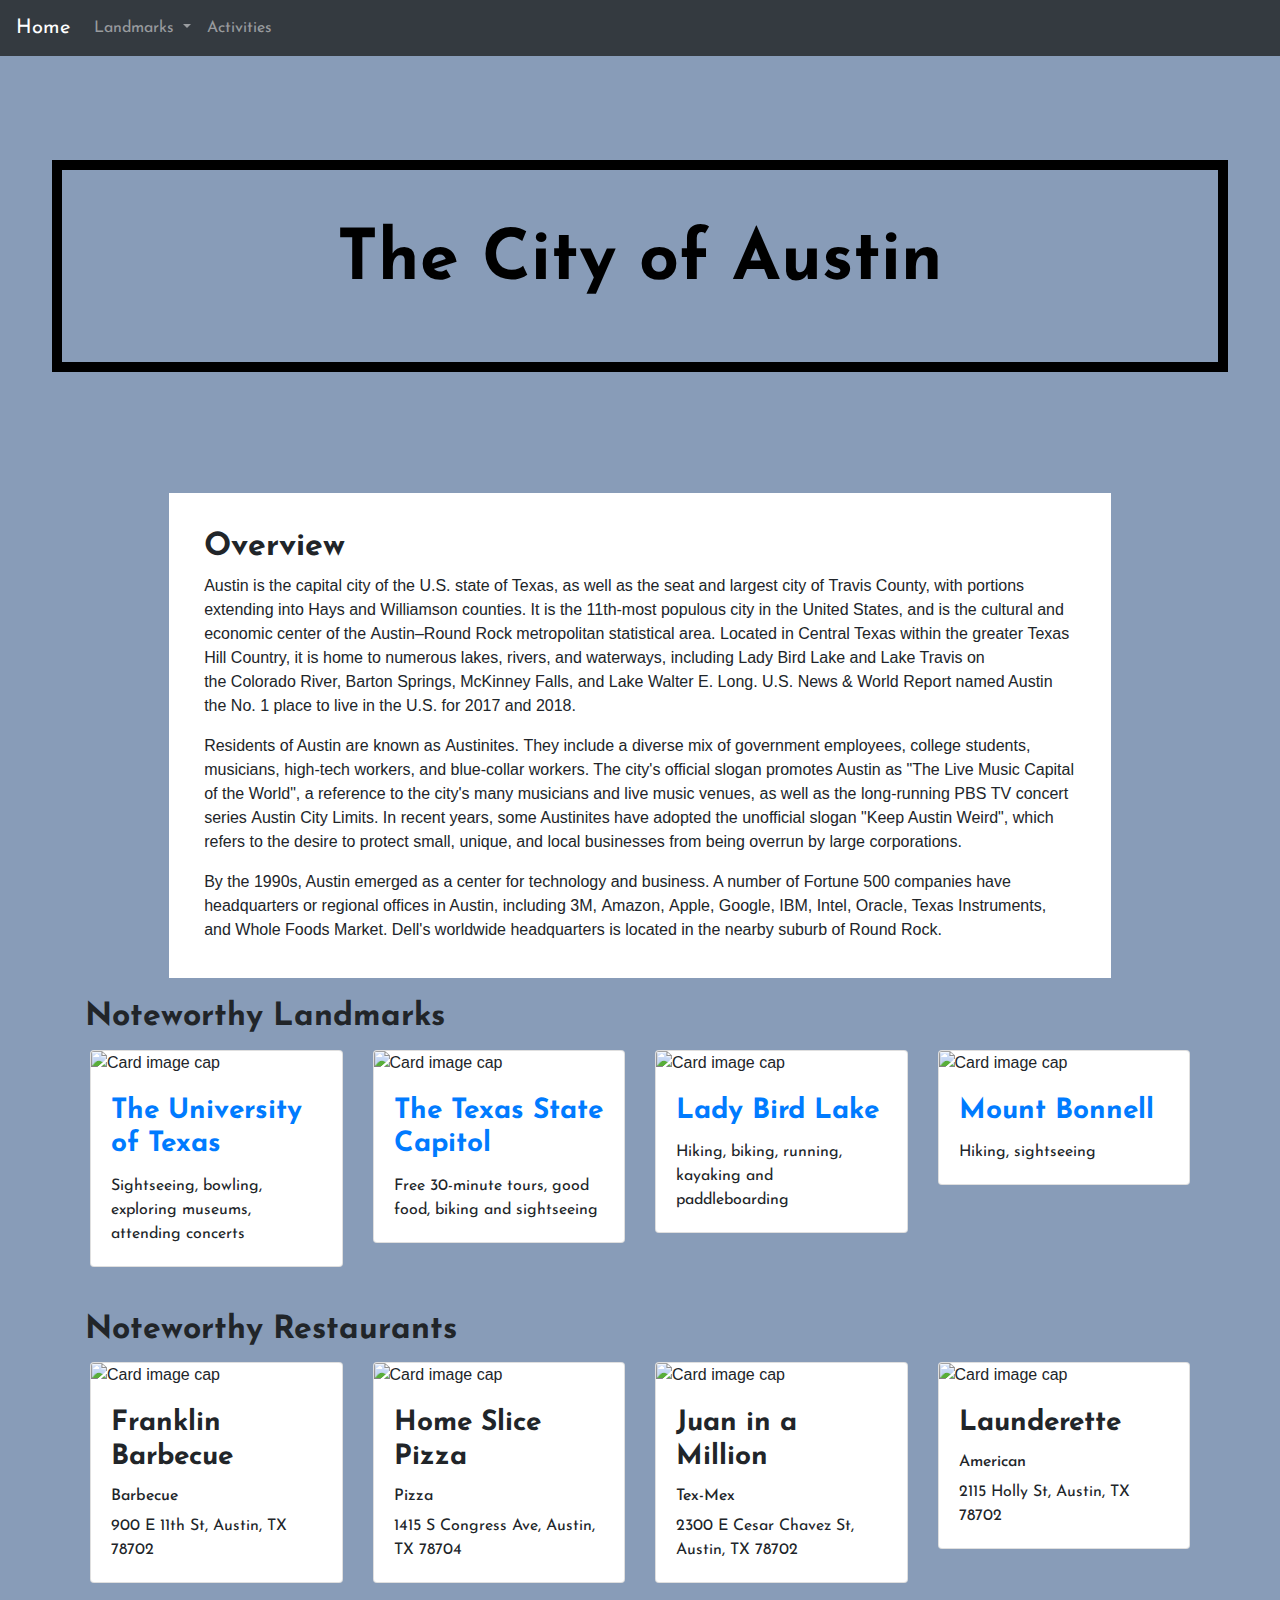
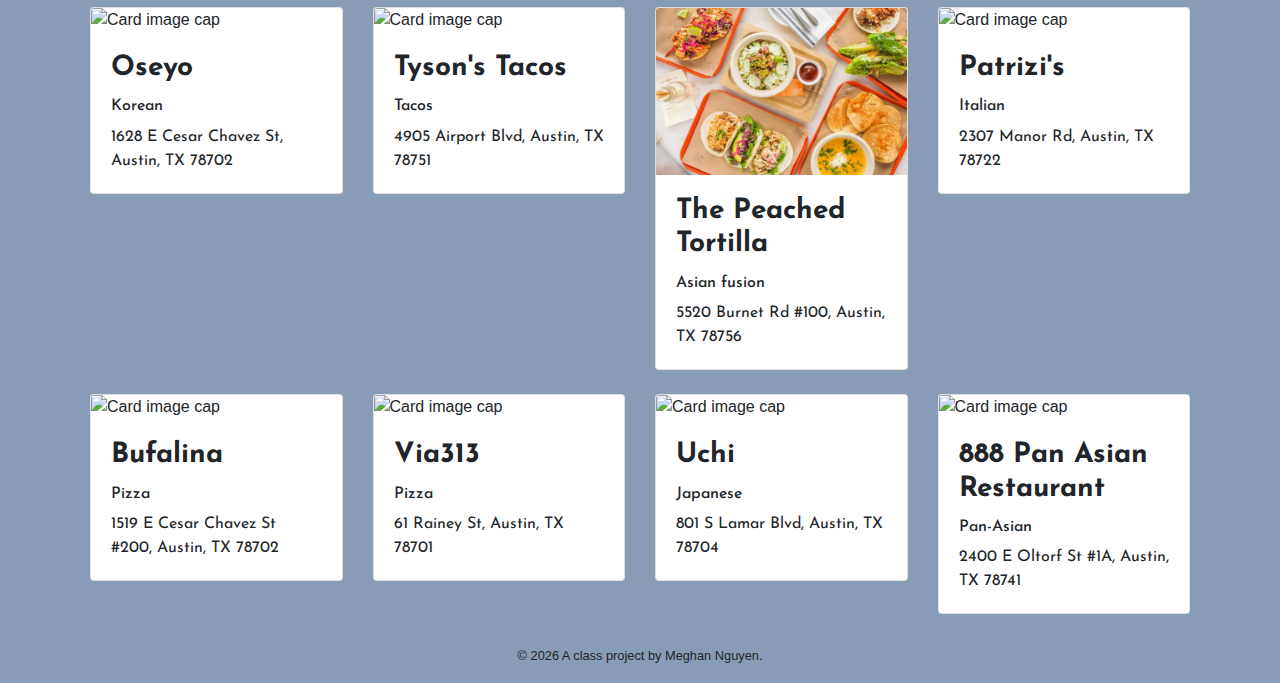
==== commit 88d64a2d: "last changes" ====
--- a/docs/index.html
+++ b/docs/index.html
@@ -114,7 +114,7 @@
 <div class="row">
      
     <div class="col-sm-6 col-md-3 mb-4">
-      <div class="card-deck">
+      <div class="card-column">
         <div class="card">
       <img class="card-img-top" src="img/restaurants/franklin-bbq.jpg " alt="Card image cap">
           <div class="card-body">
@@ -127,7 +127,7 @@
     </div>
      
     <div class="col-sm-6 col-md-3 mb-4">
-      <div class="card-deck">
+      <div class="card-column">
         <div class="card">
       <img class="card-img-top" src="img/restaurants/homeslice-pizza.jpg " alt="Card image cap">
           <div class="card-body">
@@ -140,7 +140,7 @@
     </div>
      
     <div class="col-sm-6 col-md-3 mb-4">
-      <div class="card-deck">
+      <div class="card-column">
         <div class="card">
       <img class="card-img-top" src="img/restaurants/juan-in-a-million.jpg " alt="Card image cap">
           <div class="card-body">
@@ -153,7 +153,7 @@
     </div>
      
     <div class="col-sm-6 col-md-3 mb-4">
-      <div class="card-deck">
+      <div class="card-column">
         <div class="card">
       <img class="card-img-top" src="img/restaurants/launderette.jpg " alt="Card image cap">
           <div class="card-body">
@@ -166,7 +166,7 @@
     </div>
      
     <div class="col-sm-6 col-md-3 mb-4">
-      <div class="card-deck">
+      <div class="card-column">
         <div class="card">
       <img class="card-img-top" src="img/restaurants/oseyo.jpg " alt="Card image cap">
           <div class="card-body">
@@ -179,7 +179,7 @@
     </div>
      
     <div class="col-sm-6 col-md-3 mb-4">
-      <div class="card-deck">
+      <div class="card-column">
         <div class="card">
       <img class="card-img-top" src="img/restaurants/tysons-tacos.jpg " alt="Card image cap">
           <div class="card-body">
@@ -192,7 +192,7 @@
     </div>
      
     <div class="col-sm-6 col-md-3 mb-4">
-      <div class="card-deck">
+      <div class="card-column">
         <div class="card">
       <img class="card-img-top" src="img/restaurants/peached-tortilla.jpg " alt="Card image cap">
           <div class="card-body">
@@ -205,7 +205,7 @@
     </div>
      
     <div class="col-sm-6 col-md-3 mb-4">
-      <div class="card-deck">
+      <div class="card-column">
         <div class="card">
       <img class="card-img-top" src="img/restaurants/patrizis.jpg " alt="Card image cap">
           <div class="card-body">
@@ -218,7 +218,7 @@
     </div>
      
     <div class="col-sm-6 col-md-3 mb-4">
-      <div class="card-deck">
+      <div class="card-column">
         <div class="card">
       <img class="card-img-top" src="img/restaurants/bufalina.jpg " alt="Card image cap">
           <div class="card-body">
@@ -231,7 +231,7 @@
     </div>
      
     <div class="col-sm-6 col-md-3 mb-4">
-      <div class="card-deck">
+      <div class="card-column">
         <div class="card">
       <img class="card-img-top" src="img/restaurants/via313.jpg " alt="Card image cap">
           <div class="card-body">
@@ -244,7 +244,7 @@
     </div>
      
     <div class="col-sm-6 col-md-3 mb-4">
-      <div class="card-deck">
+      <div class="card-column">
         <div class="card">
       <img class="card-img-top" src="img/restaurants/uchi.jpg " alt="Card image cap">
           <div class="card-body">
@@ -257,7 +257,7 @@
     </div>
      
     <div class="col-sm-6 col-md-3 mb-4">
-      <div class="card-deck">
+      <div class="card-column">
         <div class="card">
       <img class="card-img-top" src="img/restaurants/888.jpg " alt="Card image cap">
           <div class="card-body">
--- a/docs/css/main.css
+++ b/docs/css/main.css
@@ -3,5 +3,5 @@
  * Copyright 2011-2019 The Bootstrap Authors
  * Copyright 2011-2019 Twitter, Inc.
  * Licensed under MIT (https://github.com/twbs/bootstrap/blob/master/LICENSE)
- */:root{--blue:#007bff;--indigo:#6610f2;--purple:#6f42c1;--pink:#e83e8c;--red:#dc3545;--orange:#fd7e14;--yellow:#ffc107;--green:#28a745;--teal:#20c997;--cyan:#17a2b8;--white:#fff;--gray:#6c757d;--gray-dark:#343a40;--primary:#007bff;--secondary:#6c757d;--success:#28a745;--info:#17a2b8;--warning:#ffc107;--danger:#dc3545;--light:#f8f9fa;--dark:#343a40;--breakpoint-xs:0;--breakpoint-sm:576px;--breakpoint-md:768px;--breakpoint-lg:992px;--breakpoint-xl:1200px;--font-family-sans-serif:-apple-system,BlinkMacSystemFont,"Segoe UI",Roboto,"Helvetica Neue",Arial,"Noto Sans",sans-serif,"Apple Color Emoji","Segoe UI Emoji","Segoe UI Symbol","Noto Color Emoji";--font-family-monospace:SFMono-Regular,Menlo,Monaco,Consolas,"Liberation Mono","Courier New",monospace}*,:after,:before{box-sizing:border-box}html{font-family:sans-serif;line-height:1.15;-webkit-text-size-adjust:100%;-webkit-tap-highlight-color:rgba(0,0,0,0)}article,aside,figcaption,figure,footer,header,hgroup,main,nav,section{display:block}body{margin:0;font-family:-apple-system,BlinkMacSystemFont,Segoe UI,Roboto,Helvetica Neue,Arial,Noto Sans,sans-serif,Apple Color Emoji,Segoe UI Emoji,Segoe UI Symbol,Noto Color Emoji;font-size:1rem;font-weight:400;line-height:1.5;color:#212529;text-align:left;background-color:#889cb8}[tabindex="-1"]:focus{outline:0!important}hr{box-sizing:content-box;height:0;overflow:visible}h1,h2,h3,h4,h5,h6{margin-top:0;margin-bottom:.5rem}p{margin-top:0;margin-bottom:1rem}abbr[data-original-title],abbr[title]{text-decoration:underline;-webkit-text-decoration:underline dotted;-moz-text-decoration:underline dotted;text-decoration:underline dotted;cursor:help;border-bottom:0;text-decoration-skip-ink:none}address{font-style:normal;line-height:inherit}address,dl,ol,ul{margin-bottom:1rem}dl,ol,ul{margin-top:0}ol ol,ol ul,ul ol,ul ul{margin-bottom:0}dt{font-weight:700}dd{margin-bottom:.5rem;margin-left:0}blockquote{margin:0 0 1rem}b,strong{font-weight:bolder}small{font-size:80%}sub,sup{position:relative;font-size:75%;line-height:0;vertical-align:baseline}sub{bottom:-.25em}sup{top:-.5em}a{color:#007bff;text-decoration:none;background-color:transparent}a:hover{color:#0056b3;text-decoration:underline}a:not([href]):not([tabindex]){color:inherit;text-decoration:none}a:not([href]):not([tabindex]):focus,a:not([href]):not([tabindex]):hover{color:inherit;text-decoration:none}a:not([href]):not([tabindex]):focus{outline:0}code,kbd,pre,samp{font-family:SFMono-Regular,Menlo,Monaco,Consolas,Liberation Mono,Courier New,monospace;font-size:1em}pre{margin-top:0;margin-bottom:1rem;overflow:auto}figure{margin:0 0 1rem}img{border-style:none}img,svg{vertical-align:middle}svg{overflow:hidden}table{border-collapse:collapse}caption{padding-top:.75rem;padding-bottom:.75rem;color:#6c757d;text-align:left;caption-side:bottom}th{text-align:inherit}label{display:inline-block;margin-bottom:.5rem}button{border-radius:0}button:focus{outline:1px dotted;outline:5px auto -webkit-focus-ring-color}button,input,optgroup,select,textarea{margin:0;font-family:inherit;font-size:inherit;line-height:inherit}button,input{overflow:visible}button,select{text-transform:none}select{word-wrap:normal}[type=button],[type=reset],[type=submit],button{-webkit-appearance:button}[type=button]:not(:disabled),[type=reset]:not(:disabled),[type=submit]:not(:disabled),button:not(:disabled){cursor:pointer}[type=button]::-moz-focus-inner,[type=reset]::-moz-focus-inner,[type=submit]::-moz-focus-inner,button::-moz-focus-inner{padding:0;border-style:none}input[type=checkbox],input[type=radio]{box-sizing:border-box;padding:0}input[type=date],input[type=datetime-local],input[type=month],input[type=time]{-webkit-appearance:listbox}textarea{overflow:auto;resize:vertical}fieldset{min-width:0;padding:0;margin:0;border:0}legend{display:block;width:100%;max-width:100%;padding:0;margin-bottom:.5rem;font-size:1.5rem;line-height:inherit;color:inherit;white-space:normal}progress{vertical-align:baseline}[type=number]::-webkit-inner-spin-button,[type=number]::-webkit-outer-spin-button{height:auto}[type=search]{outline-offset:-2px;-webkit-appearance:none}[type=search]::-webkit-search-decoration{-webkit-appearance:none}::-webkit-file-upload-button{font:inherit;-webkit-appearance:button}output{display:inline-block}summary{display:list-item;cursor:pointer}template{display:none}[hidden]{display:none!important}.h1,.h2,.h3,.h4,.h5,.h6,h1,h2,h3,h4,h5,h6{margin-bottom:.5rem;font-weight:500;line-height:1.2}.h1,h1{font-size:2.5rem}.h2,h2{font-size:2rem}.h3,h3{font-size:1.75rem}.h4,h4{font-size:1.5rem}.h5,h5{font-size:1.25rem}.h6,h6{font-size:1rem}.lead{font-size:1.25rem;font-weight:300}.display-1{font-size:6rem}.display-1,.display-2{font-weight:300;line-height:1.2}.display-2{font-size:5.5rem}.display-3{font-size:4.5rem}.display-3,.display-4{font-weight:300;line-height:1.2}.display-4{font-size:3.5rem}hr{margin-top:1rem;margin-bottom:1rem;border:0;border-top:1px solid rgba(0,0,0,.1)}.small,small{font-size:80%;font-weight:400}.mark,mark{padding:.2em;background-color:#fcf8e3}.list-inline,.list-unstyled{padding-left:0;list-style:none}.list-inline-item{display:inline-block}.list-inline-item:not(:last-child){margin-right:.5rem}.initialism{font-size:90%;text-transform:uppercase}.blockquote{margin-bottom:1rem;font-size:1.25rem}.blockquote-footer{display:block;font-size:80%;color:#6c757d}.blockquote-footer:before{content:"\2014\00A0"}.img-fluid,.img-thumbnail{max-width:100%;height:auto}.img-thumbnail{padding:.25rem;background-color:#889cb8;border:1px solid #dee2e6;border-radius:.25rem}.figure{display:inline-block}.figure-img{margin-bottom:.5rem;line-height:1}.figure-caption{font-size:90%;color:#6c757d}code{font-size:87.5%;color:#e83e8c;word-break:break-word}a>code{color:inherit}kbd{padding:.2rem .4rem;font-size:87.5%;color:#fff;background-color:#212529;border-radius:.2rem}kbd kbd{padding:0;font-size:100%;font-weight:700}pre{display:block;font-size:87.5%;color:#212529}pre code{font-size:inherit;color:inherit;word-break:normal}.pre-scrollable{max-height:340px;overflow-y:scroll}.container{width:100%;padding-right:15px;padding-left:15px;margin-right:auto;margin-left:auto}@media (min-width:576px){.container{max-width:540px}}@media (min-width:768px){.container{max-width:720px}}@media (min-width:992px){.container{max-width:960px}}@media (min-width:1200px){.container{max-width:1140px}}.container-fluid{width:100%;padding-right:15px;padding-left:15px;margin-right:auto;margin-left:auto}.row{display:-webkit-flex;display:-ms-flexbox;display:flex;-webkit-flex-wrap:wrap;-ms-flex-wrap:wrap;flex-wrap:wrap;margin-right:-15px;margin-left:-15px}.no-gutters{margin-right:0;margin-left:0}.no-gutters>.col,.no-gutters>[class*=col-]{padding-right:0;padding-left:0}.col,.col-1,.col-2,.col-3,.col-4,.col-5,.col-6,.col-7,.col-8,.col-9,.col-10,.col-11,.col-12,.col-auto,.col-lg,.col-lg-1,.col-lg-2,.col-lg-3,.col-lg-4,.col-lg-5,.col-lg-6,.col-lg-7,.col-lg-8,.col-lg-9,.col-lg-10,.col-lg-11,.col-lg-12,.col-lg-auto,.col-md,.col-md-1,.col-md-2,.col-md-3,.col-md-4,.col-md-5,.col-md-6,.col-md-7,.col-md-8,.col-md-9,.col-md-10,.col-md-11,.col-md-12,.col-md-auto,.col-sm,.col-sm-1,.col-sm-2,.col-sm-3,.col-sm-4,.col-sm-5,.col-sm-6,.col-sm-7,.col-sm-8,.col-sm-9,.col-sm-10,.col-sm-11,.col-sm-12,.col-sm-auto,.col-xl,.col-xl-1,.col-xl-2,.col-xl-3,.col-xl-4,.col-xl-5,.col-xl-6,.col-xl-7,.col-xl-8,.col-xl-9,.col-xl-10,.col-xl-11,.col-xl-12,.col-xl-auto{position:relative;width:100%;padding-right:15px;padding-left:15px}.col{-webkit-flex-basis:0;-ms-flex-preferred-size:0;flex-basis:0;-webkit-flex-grow:1;-ms-flex-positive:1;flex-grow:1;max-width:100%}.col-auto{-webkit-flex:0 0 auto;-ms-flex:0 0 auto;flex:0 0 auto;width:auto;max-width:100%}.col-1{-webkit-flex:0 0 8.33333%;-ms-flex:0 0 8.33333%;flex:0 0 8.33333%;max-width:8.33333%}.col-2{-webkit-flex:0 0 16.66667%;-ms-flex:0 0 16.66667%;flex:0 0 16.66667%;max-width:16.66667%}.col-3{-webkit-flex:0 0 25%;-ms-flex:0 0 25%;flex:0 0 25%;max-width:25%}.col-4{-webkit-flex:0 0 33.33333%;-ms-flex:0 0 33.33333%;flex:0 0 33.33333%;max-width:33.33333%}.col-5{-webkit-flex:0 0 41.66667%;-ms-flex:0 0 41.66667%;flex:0 0 41.66667%;max-width:41.66667%}.col-6{-webkit-flex:0 0 50%;-ms-flex:0 0 50%;flex:0 0 50%;max-width:50%}.col-7{-webkit-flex:0 0 58.33333%;-ms-flex:0 0 58.33333%;flex:0 0 58.33333%;max-width:58.33333%}.col-8{-webkit-flex:0 0 66.66667%;-ms-flex:0 0 66.66667%;flex:0 0 66.66667%;max-width:66.66667%}.col-9{-webkit-flex:0 0 75%;-ms-flex:0 0 75%;flex:0 0 75%;max-width:75%}.col-10{-webkit-flex:0 0 83.33333%;-ms-flex:0 0 83.33333%;flex:0 0 83.33333%;max-width:83.33333%}.col-11{-webkit-flex:0 0 91.66667%;-ms-flex:0 0 91.66667%;flex:0 0 91.66667%;max-width:91.66667%}.col-12{-webkit-flex:0 0 100%;-ms-flex:0 0 100%;flex:0 0 100%;max-width:100%}.order-first{-webkit-order:-1;-ms-flex-order:-1;order:-1}.order-last{-webkit-order:13;-ms-flex-order:13;order:13}.order-0{-webkit-order:0;-ms-flex-order:0;order:0}.order-1{-webkit-order:1;-ms-flex-order:1;order:1}.order-2{-webkit-order:2;-ms-flex-order:2;order:2}.order-3{-webkit-order:3;-ms-flex-order:3;order:3}.order-4{-webkit-order:4;-ms-flex-order:4;order:4}.order-5{-webkit-order:5;-ms-flex-order:5;order:5}.order-6{-webkit-order:6;-ms-flex-order:6;order:6}.order-7{-webkit-order:7;-ms-flex-order:7;order:7}.order-8{-webkit-order:8;-ms-flex-order:8;order:8}.order-9{-webkit-order:9;-ms-flex-order:9;order:9}.order-10{-webkit-order:10;-ms-flex-order:10;order:10}.order-11{-webkit-order:11;-ms-flex-order:11;order:11}.order-12{-webkit-order:12;-ms-flex-order:12;order:12}.offset-1{margin-left:8.33333%}.offset-2{margin-left:16.66667%}.offset-3{margin-left:25%}.offset-4{margin-left:33.33333%}.offset-5{margin-left:41.66667%}.offset-6{margin-left:50%}.offset-7{margin-left:58.33333%}.offset-8{margin-left:66.66667%}.offset-9{margin-left:75%}.offset-10{margin-left:83.33333%}.offset-11{margin-left:91.66667%}@media (min-width:576px){.col-sm{-webkit-flex-basis:0;-ms-flex-preferred-size:0;flex-basis:0;-webkit-flex-grow:1;-ms-flex-positive:1;flex-grow:1;max-width:100%}.col-sm-auto{-webkit-flex:0 0 auto;-ms-flex:0 0 auto;flex:0 0 auto;width:auto;max-width:100%}.col-sm-1{-webkit-flex:0 0 8.33333%;-ms-flex:0 0 8.33333%;flex:0 0 8.33333%;max-width:8.33333%}.col-sm-2{-webkit-flex:0 0 16.66667%;-ms-flex:0 0 16.66667%;flex:0 0 16.66667%;max-width:16.66667%}.col-sm-3{-webkit-flex:0 0 25%;-ms-flex:0 0 25%;flex:0 0 25%;max-width:25%}.col-sm-4{-webkit-flex:0 0 33.33333%;-ms-flex:0 0 33.33333%;flex:0 0 33.33333%;max-width:33.33333%}.col-sm-5{-webkit-flex:0 0 41.66667%;-ms-flex:0 0 41.66667%;flex:0 0 41.66667%;max-width:41.66667%}.col-sm-6{-webkit-flex:0 0 50%;-ms-flex:0 0 50%;flex:0 0 50%;max-width:50%}.col-sm-7{-webkit-flex:0 0 58.33333%;-ms-flex:0 0 58.33333%;flex:0 0 58.33333%;max-width:58.33333%}.col-sm-8{-webkit-flex:0 0 66.66667%;-ms-flex:0 0 66.66667%;flex:0 0 66.66667%;max-width:66.66667%}.col-sm-9{-webkit-flex:0 0 75%;-ms-flex:0 0 75%;flex:0 0 75%;max-width:75%}.col-sm-10{-webkit-flex:0 0 83.33333%;-ms-flex:0 0 83.33333%;flex:0 0 83.33333%;max-width:83.33333%}.col-sm-11{-webkit-flex:0 0 91.66667%;-ms-flex:0 0 91.66667%;flex:0 0 91.66667%;max-width:91.66667%}.col-sm-12{-webkit-flex:0 0 100%;-ms-flex:0 0 100%;flex:0 0 100%;max-width:100%}.order-sm-first{-webkit-order:-1;-ms-flex-order:-1;order:-1}.order-sm-last{-webkit-order:13;-ms-flex-order:13;order:13}.order-sm-0{-webkit-order:0;-ms-flex-order:0;order:0}.order-sm-1{-webkit-order:1;-ms-flex-order:1;order:1}.order-sm-2{-webkit-order:2;-ms-flex-order:2;order:2}.order-sm-3{-webkit-order:3;-ms-flex-order:3;order:3}.order-sm-4{-webkit-order:4;-ms-flex-order:4;order:4}.order-sm-5{-webkit-order:5;-ms-flex-order:5;order:5}.order-sm-6{-webkit-order:6;-ms-flex-order:6;order:6}.order-sm-7{-webkit-order:7;-ms-flex-order:7;order:7}.order-sm-8{-webkit-order:8;-ms-flex-order:8;order:8}.order-sm-9{-webkit-order:9;-ms-flex-order:9;order:9}.order-sm-10{-webkit-order:10;-ms-flex-order:10;order:10}.order-sm-11{-webkit-order:11;-ms-flex-order:11;order:11}.order-sm-12{-webkit-order:12;-ms-flex-order:12;order:12}.offset-sm-0{margin-left:0}.offset-sm-1{margin-left:8.33333%}.offset-sm-2{margin-left:16.66667%}.offset-sm-3{margin-left:25%}.offset-sm-4{margin-left:33.33333%}.offset-sm-5{margin-left:41.66667%}.offset-sm-6{margin-left:50%}.offset-sm-7{margin-left:58.33333%}.offset-sm-8{margin-left:66.66667%}.offset-sm-9{margin-left:75%}.offset-sm-10{margin-left:83.33333%}.offset-sm-11{margin-left:91.66667%}}@media (min-width:768px){.col-md{-webkit-flex-basis:0;-ms-flex-preferred-size:0;flex-basis:0;-webkit-flex-grow:1;-ms-flex-positive:1;flex-grow:1;max-width:100%}.col-md-auto{-webkit-flex:0 0 auto;-ms-flex:0 0 auto;flex:0 0 auto;width:auto;max-width:100%}.col-md-1{-webkit-flex:0 0 8.33333%;-ms-flex:0 0 8.33333%;flex:0 0 8.33333%;max-width:8.33333%}.col-md-2{-webkit-flex:0 0 16.66667%;-ms-flex:0 0 16.66667%;flex:0 0 16.66667%;max-width:16.66667%}.col-md-3{-webkit-flex:0 0 25%;-ms-flex:0 0 25%;flex:0 0 25%;max-width:25%}.col-md-4{-webkit-flex:0 0 33.33333%;-ms-flex:0 0 33.33333%;flex:0 0 33.33333%;max-width:33.33333%}.col-md-5{-webkit-flex:0 0 41.66667%;-ms-flex:0 0 41.66667%;flex:0 0 41.66667%;max-width:41.66667%}.col-md-6{-webkit-flex:0 0 50%;-ms-flex:0 0 50%;flex:0 0 50%;max-width:50%}.col-md-7{-webkit-flex:0 0 58.33333%;-ms-flex:0 0 58.33333%;flex:0 0 58.33333%;max-width:58.33333%}.col-md-8{-webkit-flex:0 0 66.66667%;-ms-flex:0 0 66.66667%;flex:0 0 66.66667%;max-width:66.66667%}.col-md-9{-webkit-flex:0 0 75%;-ms-flex:0 0 75%;flex:0 0 75%;max-width:75%}.col-md-10{-webkit-flex:0 0 83.33333%;-ms-flex:0 0 83.33333%;flex:0 0 83.33333%;max-width:83.33333%}.col-md-11{-webkit-flex:0 0 91.66667%;-ms-flex:0 0 91.66667%;flex:0 0 91.66667%;max-width:91.66667%}.col-md-12{-webkit-flex:0 0 100%;-ms-flex:0 0 100%;flex:0 0 100%;max-width:100%}.order-md-first{-webkit-order:-1;-ms-flex-order:-1;order:-1}.order-md-last{-webkit-order:13;-ms-flex-order:13;order:13}.order-md-0{-webkit-order:0;-ms-flex-order:0;order:0}.order-md-1{-webkit-order:1;-ms-flex-order:1;order:1}.order-md-2{-webkit-order:2;-ms-flex-order:2;order:2}.order-md-3{-webkit-order:3;-ms-flex-order:3;order:3}.order-md-4{-webkit-order:4;-ms-flex-order:4;order:4}.order-md-5{-webkit-order:5;-ms-flex-order:5;order:5}.order-md-6{-webkit-order:6;-ms-flex-order:6;order:6}.order-md-7{-webkit-order:7;-ms-flex-order:7;order:7}.order-md-8{-webkit-order:8;-ms-flex-order:8;order:8}.order-md-9{-webkit-order:9;-ms-flex-order:9;order:9}.order-md-10{-webkit-order:10;-ms-flex-order:10;order:10}.order-md-11{-webkit-order:11;-ms-flex-order:11;order:11}.order-md-12{-webkit-order:12;-ms-flex-order:12;order:12}.offset-md-0{margin-left:0}.offset-md-1{margin-left:8.33333%}.offset-md-2{margin-left:16.66667%}.offset-md-3{margin-left:25%}.offset-md-4{margin-left:33.33333%}.offset-md-5{margin-left:41.66667%}.offset-md-6{margin-left:50%}.offset-md-7{margin-left:58.33333%}.offset-md-8{margin-left:66.66667%}.offset-md-9{margin-left:75%}.offset-md-10{margin-left:83.33333%}.offset-md-11{margin-left:91.66667%}}@media (min-width:992px){.col-lg{-webkit-flex-basis:0;-ms-flex-preferred-size:0;flex-basis:0;-webkit-flex-grow:1;-ms-flex-positive:1;flex-grow:1;max-width:100%}.col-lg-auto{-webkit-flex:0 0 auto;-ms-flex:0 0 auto;flex:0 0 auto;width:auto;max-width:100%}.col-lg-1{-webkit-flex:0 0 8.33333%;-ms-flex:0 0 8.33333%;flex:0 0 8.33333%;max-width:8.33333%}.col-lg-2{-webkit-flex:0 0 16.66667%;-ms-flex:0 0 16.66667%;flex:0 0 16.66667%;max-width:16.66667%}.col-lg-3{-webkit-flex:0 0 25%;-ms-flex:0 0 25%;flex:0 0 25%;max-width:25%}.col-lg-4{-webkit-flex:0 0 33.33333%;-ms-flex:0 0 33.33333%;flex:0 0 33.33333%;max-width:33.33333%}.col-lg-5{-webkit-flex:0 0 41.66667%;-ms-flex:0 0 41.66667%;flex:0 0 41.66667%;max-width:41.66667%}.col-lg-6{-webkit-flex:0 0 50%;-ms-flex:0 0 50%;flex:0 0 50%;max-width:50%}.col-lg-7{-webkit-flex:0 0 58.33333%;-ms-flex:0 0 58.33333%;flex:0 0 58.33333%;max-width:58.33333%}.col-lg-8{-webkit-flex:0 0 66.66667%;-ms-flex:0 0 66.66667%;flex:0 0 66.66667%;max-width:66.66667%}.col-lg-9{-webkit-flex:0 0 75%;-ms-flex:0 0 75%;flex:0 0 75%;max-width:75%}.col-lg-10{-webkit-flex:0 0 83.33333%;-ms-flex:0 0 83.33333%;flex:0 0 83.33333%;max-width:83.33333%}.col-lg-11{-webkit-flex:0 0 91.66667%;-ms-flex:0 0 91.66667%;flex:0 0 91.66667%;max-width:91.66667%}.col-lg-12{-webkit-flex:0 0 100%;-ms-flex:0 0 100%;flex:0 0 100%;max-width:100%}.order-lg-first{-webkit-order:-1;-ms-flex-order:-1;order:-1}.order-lg-last{-webkit-order:13;-ms-flex-order:13;order:13}.order-lg-0{-webkit-order:0;-ms-flex-order:0;order:0}.order-lg-1{-webkit-order:1;-ms-flex-order:1;order:1}.order-lg-2{-webkit-order:2;-ms-flex-order:2;order:2}.order-lg-3{-webkit-order:3;-ms-flex-order:3;order:3}.order-lg-4{-webkit-order:4;-ms-flex-order:4;order:4}.order-lg-5{-webkit-order:5;-ms-flex-order:5;order:5}.order-lg-6{-webkit-order:6;-ms-flex-order:6;order:6}.order-lg-7{-webkit-order:7;-ms-flex-order:7;order:7}.order-lg-8{-webkit-order:8;-ms-flex-order:8;order:8}.order-lg-9{-webkit-order:9;-ms-flex-order:9;order:9}.order-lg-10{-webkit-order:10;-ms-flex-order:10;order:10}.order-lg-11{-webkit-order:11;-ms-flex-order:11;order:11}.order-lg-12{-webkit-order:12;-ms-flex-order:12;order:12}.offset-lg-0{margin-left:0}.offset-lg-1{margin-left:8.33333%}.offset-lg-2{margin-left:16.66667%}.offset-lg-3{margin-left:25%}.offset-lg-4{margin-left:33.33333%}.offset-lg-5{margin-left:41.66667%}.offset-lg-6{margin-left:50%}.offset-lg-7{margin-left:58.33333%}.offset-lg-8{margin-left:66.66667%}.offset-lg-9{margin-left:75%}.offset-lg-10{margin-left:83.33333%}.offset-lg-11{margin-left:91.66667%}}@media (min-width:1200px){.col-xl{-webkit-flex-basis:0;-ms-flex-preferred-size:0;flex-basis:0;-webkit-flex-grow:1;-ms-flex-positive:1;flex-grow:1;max-width:100%}.col-xl-auto{-webkit-flex:0 0 auto;-ms-flex:0 0 auto;flex:0 0 auto;width:auto;max-width:100%}.col-xl-1{-webkit-flex:0 0 8.33333%;-ms-flex:0 0 8.33333%;flex:0 0 8.33333%;max-width:8.33333%}.col-xl-2{-webkit-flex:0 0 16.66667%;-ms-flex:0 0 16.66667%;flex:0 0 16.66667%;max-width:16.66667%}.col-xl-3{-webkit-flex:0 0 25%;-ms-flex:0 0 25%;flex:0 0 25%;max-width:25%}.col-xl-4{-webkit-flex:0 0 33.33333%;-ms-flex:0 0 33.33333%;flex:0 0 33.33333%;max-width:33.33333%}.col-xl-5{-webkit-flex:0 0 41.66667%;-ms-flex:0 0 41.66667%;flex:0 0 41.66667%;max-width:41.66667%}.col-xl-6{-webkit-flex:0 0 50%;-ms-flex:0 0 50%;flex:0 0 50%;max-width:50%}.col-xl-7{-webkit-flex:0 0 58.33333%;-ms-flex:0 0 58.33333%;flex:0 0 58.33333%;max-width:58.33333%}.col-xl-8{-webkit-flex:0 0 66.66667%;-ms-flex:0 0 66.66667%;flex:0 0 66.66667%;max-width:66.66667%}.col-xl-9{-webkit-flex:0 0 75%;-ms-flex:0 0 75%;flex:0 0 75%;max-width:75%}.col-xl-10{-webkit-flex:0 0 83.33333%;-ms-flex:0 0 83.33333%;flex:0 0 83.33333%;max-width:83.33333%}.col-xl-11{-webkit-flex:0 0 91.66667%;-ms-flex:0 0 91.66667%;flex:0 0 91.66667%;max-width:91.66667%}.col-xl-12{-webkit-flex:0 0 100%;-ms-flex:0 0 100%;flex:0 0 100%;max-width:100%}.order-xl-first{-webkit-order:-1;-ms-flex-order:-1;order:-1}.order-xl-last{-webkit-order:13;-ms-flex-order:13;order:13}.order-xl-0{-webkit-order:0;-ms-flex-order:0;order:0}.order-xl-1{-webkit-order:1;-ms-flex-order:1;order:1}.order-xl-2{-webkit-order:2;-ms-flex-order:2;order:2}.order-xl-3{-webkit-order:3;-ms-flex-order:3;order:3}.order-xl-4{-webkit-order:4;-ms-flex-order:4;order:4}.order-xl-5{-webkit-order:5;-ms-flex-order:5;order:5}.order-xl-6{-webkit-order:6;-ms-flex-order:6;order:6}.order-xl-7{-webkit-order:7;-ms-flex-order:7;order:7}.order-xl-8{-webkit-order:8;-ms-flex-order:8;order:8}.order-xl-9{-webkit-order:9;-ms-flex-order:9;order:9}.order-xl-10{-webkit-order:10;-ms-flex-order:10;order:10}.order-xl-11{-webkit-order:11;-ms-flex-order:11;order:11}.order-xl-12{-webkit-order:12;-ms-flex-order:12;order:12}.offset-xl-0{margin-left:0}.offset-xl-1{margin-left:8.33333%}.offset-xl-2{margin-left:16.66667%}.offset-xl-3{margin-left:25%}.offset-xl-4{margin-left:33.33333%}.offset-xl-5{margin-left:41.66667%}.offset-xl-6{margin-left:50%}.offset-xl-7{margin-left:58.33333%}.offset-xl-8{margin-left:66.66667%}.offset-xl-9{margin-left:75%}.offset-xl-10{margin-left:83.33333%}.offset-xl-11{margin-left:91.66667%}}.table{width:100%;margin-bottom:1rem;color:#212529}.table td,.table th{padding:.75rem;vertical-align:top;border-top:1px solid #dee2e6}.table thead th{vertical-align:bottom;border-bottom:2px solid #dee2e6}.table tbody+tbody{border-top:2px solid #dee2e6}.table-sm td,.table-sm th{padding:.3rem}.table-bordered,.table-bordered td,.table-bordered th{border:1px solid #dee2e6}.table-bordered thead td,.table-bordered thead th{border-bottom-width:2px}.table-borderless tbody+tbody,.table-borderless td,.table-borderless th,.table-borderless thead th{border:0}.table-striped tbody tr:nth-of-type(odd){background-color:rgba(0,0,0,.05)}.table-hover tbody tr:hover{color:#212529;background-color:rgba(0,0,0,.075)}.table-primary,.table-primary>td,.table-primary>th{background-color:#b8daff}.table-primary tbody+tbody,.table-primary td,.table-primary th,.table-primary thead th{border-color:#7abaff}.table-hover .table-primary:hover{background-color:#9fcdff}.table-hover .table-primary:hover>td,.table-hover .table-primary:hover>th{background-color:#9fcdff}.table-secondary,.table-secondary>td,.table-secondary>th{background-color:#d6d8db}.table-secondary tbody+tbody,.table-secondary td,.table-secondary th,.table-secondary thead th{border-color:#b3b7bb}.table-hover .table-secondary:hover{background-color:#c8cbcf}.table-hover .table-secondary:hover>td,.table-hover .table-secondary:hover>th{background-color:#c8cbcf}.table-success,.table-success>td,.table-success>th{background-color:#c3e6cb}.table-success tbody+tbody,.table-success td,.table-success th,.table-success thead th{border-color:#8fd19e}.table-hover .table-success:hover{background-color:#b1dfbb}.table-hover .table-success:hover>td,.table-hover .table-success:hover>th{background-color:#b1dfbb}.table-info,.table-info>td,.table-info>th{background-color:#bee5eb}.table-info tbody+tbody,.table-info td,.table-info th,.table-info thead th{border-color:#86cfda}.table-hover .table-info:hover{background-color:#abdde5}.table-hover .table-info:hover>td,.table-hover .table-info:hover>th{background-color:#abdde5}.table-warning,.table-warning>td,.table-warning>th{background-color:#ffeeba}.table-warning tbody+tbody,.table-warning td,.table-warning th,.table-warning thead th{border-color:#ffdf7e}.table-hover .table-warning:hover{background-color:#ffe8a1}.table-hover .table-warning:hover>td,.table-hover .table-warning:hover>th{background-color:#ffe8a1}.table-danger,.table-danger>td,.table-danger>th{background-color:#f5c6cb}.table-danger tbody+tbody,.table-danger td,.table-danger th,.table-danger thead th{border-color:#ed969e}.table-hover .table-danger:hover{background-color:#f1b0b7}.table-hover .table-danger:hover>td,.table-hover .table-danger:hover>th{background-color:#f1b0b7}.table-light,.table-light>td,.table-light>th{background-color:#fdfdfe}.table-light tbody+tbody,.table-light td,.table-light th,.table-light thead th{border-color:#fbfcfc}.table-hover .table-light:hover{background-color:#ececf6}.table-hover .table-light:hover>td,.table-hover .table-light:hover>th{background-color:#ececf6}.table-dark,.table-dark>td,.table-dark>th{background-color:#c6c8ca}.table-dark tbody+tbody,.table-dark td,.table-dark th,.table-dark thead th{border-color:#95999c}.table-hover .table-dark:hover{background-color:#b9bbbe}.table-hover .table-dark:hover>td,.table-hover .table-dark:hover>th{background-color:#b9bbbe}.table-active,.table-active>td,.table-active>th{background-color:rgba(0,0,0,.075)}.table-hover .table-active:hover{background-color:rgba(0,0,0,.075)}.table-hover .table-active:hover>td,.table-hover .table-active:hover>th{background-color:rgba(0,0,0,.075)}.table .thead-dark th{color:#fff;background-color:#343a40;border-color:#454d55}.table .thead-light th{color:#495057;background-color:#e9ecef;border-color:#dee2e6}.table-dark{color:#fff;background-color:#343a40}.table-dark td,.table-dark th,.table-dark thead th{border-color:#454d55}.table-dark.table-bordered{border:0}.table-dark.table-striped tbody tr:nth-of-type(odd){background-color:hsla(0,0%,100%,.05)}.table-dark.table-hover tbody tr:hover{color:#fff;background-color:hsla(0,0%,100%,.075)}@media (max-width:575.98px){.table-responsive-sm{display:block;width:100%;overflow-x:auto;-webkit-overflow-scrolling:touch}.table-responsive-sm>.table-bordered{border:0}}@media (max-width:767.98px){.table-responsive-md{display:block;width:100%;overflow-x:auto;-webkit-overflow-scrolling:touch}.table-responsive-md>.table-bordered{border:0}}@media (max-width:991.98px){.table-responsive-lg{display:block;width:100%;overflow-x:auto;-webkit-overflow-scrolling:touch}.table-responsive-lg>.table-bordered{border:0}}@media (max-width:1199.98px){.table-responsive-xl{display:block;width:100%;overflow-x:auto;-webkit-overflow-scrolling:touch}.table-responsive-xl>.table-bordered{border:0}}.table-responsive{display:block;width:100%;overflow-x:auto;-webkit-overflow-scrolling:touch}.table-responsive>.table-bordered{border:0}.form-control{display:block;width:100%;height:calc(1.5em + .75rem + 2px);padding:.375rem .75rem;font-size:1rem;font-weight:400;line-height:1.5;color:#495057;background-color:#fff;background-clip:padding-box;border:1px solid #ced4da;border-radius:.25rem;transition:border-color .15s ease-in-out,box-shadow .15s ease-in-out}@media (prefers-reduced-motion:reduce){.form-control{transition:none}}.form-control::-ms-expand{background-color:transparent;border:0}.form-control:focus{color:#495057;background-color:#fff;border-color:#80bdff;outline:0;box-shadow:0 0 0 .2rem rgba(0,123,255,.25)}.form-control::-webkit-input-placeholder{color:#6c757d;opacity:1}.form-control::-moz-placeholder{color:#6c757d;opacity:1}.form-control:-ms-input-placeholder{color:#6c757d;opacity:1}.form-control::-ms-input-placeholder{color:#6c757d;opacity:1}.form-control::placeholder{color:#6c757d;opacity:1}.form-control:disabled,.form-control[readonly]{background-color:#e9ecef;opacity:1}select.form-control:focus::-ms-value{color:#495057;background-color:#fff}.form-control-file,.form-control-range{display:block;width:100%}.col-form-label{padding-top:calc(.375rem + 1px);padding-bottom:calc(.375rem + 1px);margin-bottom:0;font-size:inherit;line-height:1.5}.col-form-label-lg{padding-top:calc(.5rem + 1px);padding-bottom:calc(.5rem + 1px);font-size:1.25rem;line-height:1.5}.col-form-label-sm{padding-top:calc(.25rem + 1px);padding-bottom:calc(.25rem + 1px);font-size:.875rem;line-height:1.5}.form-control-plaintext{display:block;width:100%;padding-top:.375rem;padding-bottom:.375rem;margin-bottom:0;line-height:1.5;color:#212529;background-color:transparent;border:solid transparent;border-width:1px 0}.form-control-plaintext.form-control-lg,.form-control-plaintext.form-control-sm{padding-right:0;padding-left:0}.form-control-sm{height:calc(1.5em + .5rem + 2px);padding:.25rem .5rem;font-size:.875rem;line-height:1.5;border-radius:.2rem}.form-control-lg{height:calc(1.5em + 1rem + 2px);padding:.5rem 1rem;font-size:1.25rem;line-height:1.5;border-radius:.3rem}select.form-control[multiple],select.form-control[size]{height:auto}textarea.form-control{height:auto}.form-group{margin-bottom:1rem}.form-text{display:block;margin-top:.25rem}.form-row{display:-webkit-flex;display:-ms-flexbox;display:flex;-webkit-flex-wrap:wrap;-ms-flex-wrap:wrap;flex-wrap:wrap;margin-right:-5px;margin-left:-5px}.form-row>.col,.form-row>[class*=col-]{padding-right:5px;padding-left:5px}.form-check{position:relative;display:block;padding-left:1.25rem}.form-check-input{position:absolute;margin-top:.3rem;margin-left:-1.25rem}.form-check-input:disabled~.form-check-label{color:#6c757d}.form-check-label{margin-bottom:0}.form-check-inline{display:-webkit-inline-flex;display:-ms-inline-flexbox;display:inline-flex;-webkit-align-items:center;-ms-flex-align:center;align-items:center;padding-left:0;margin-right:.75rem}.form-check-inline .form-check-input{position:static;margin-top:0;margin-right:.3125rem;margin-left:0}.valid-feedback{display:none;width:100%;margin-top:.25rem;font-size:80%;color:#28a745}.valid-tooltip{position:absolute;top:100%;z-index:5;display:none;max-width:100%;padding:.25rem .5rem;margin-top:.1rem;font-size:.875rem;line-height:1.5;color:#fff;background-color:rgba(40,167,69,.9);border-radius:.25rem}.form-control.is-valid,.was-validated .form-control:valid{border-color:#28a745;padding-right:calc(1.5em + .75rem);background-image:url("data:image/svg+xml;charset=utf-8,%3Csvg xmlns='http://www.w3.org/2000/svg' viewBox='0 0 8 8'%3E%3Cpath fill='%2328a745' d='M2.3 6.73L.6 4.53c-.4-1.04.46-1.4 1.1-.8l1.1 1.4 3.4-3.8c.6-.63 1.6-.27 1.2.7l-4 4.6c-.43.5-.8.4-1.1.1z'/%3E%3C/svg%3E");background-repeat:no-repeat;background-position:100% calc(.375em + .1875rem);background-size:calc(.75em + .375rem) calc(.75em + .375rem)}.form-control.is-valid:focus,.was-validated .form-control:valid:focus{border-color:#28a745;box-shadow:0 0 0 .2rem rgba(40,167,69,.25)}.form-control.is-valid~.valid-feedback,.form-control.is-valid~.valid-tooltip,.was-validated .form-control:valid~.valid-feedback,.was-validated .form-control:valid~.valid-tooltip{display:block}.was-validated textarea.form-control:valid,textarea.form-control.is-valid{padding-right:calc(1.5em + .75rem);background-position:top calc(.375em + .1875rem) right calc(.375em + .1875rem)}.custom-select.is-valid,.was-validated .custom-select:valid{border-color:#28a745;padding-right:calc((3em + 2.25rem)/4 + 1.75rem);background:url("data:image/svg+xml;charset=utf-8,%3Csvg xmlns='http://www.w3.org/2000/svg' viewBox='0 0 4 5'%3E%3Cpath fill='%23343a40' d='M2 0L0 2h4zm0 5L0 3h4z'/%3E%3C/svg%3E") no-repeat right .75rem center/8px 10px,url("data:image/svg+xml;charset=utf-8,%3Csvg xmlns='http://www.w3.org/2000/svg' viewBox='0 0 8 8'%3E%3Cpath fill='%2328a745' d='M2.3 6.73L.6 4.53c-.4-1.04.46-1.4 1.1-.8l1.1 1.4 3.4-3.8c.6-.63 1.6-.27 1.2.7l-4 4.6c-.43.5-.8.4-1.1.1z'/%3E%3C/svg%3E") #fff no-repeat center right 1.75rem/calc(.75em + .375rem) calc(.75em + .375rem)}.custom-select.is-valid:focus,.was-validated .custom-select:valid:focus{border-color:#28a745;box-shadow:0 0 0 .2rem rgba(40,167,69,.25)}.custom-select.is-valid~.valid-feedback,.custom-select.is-valid~.valid-tooltip,.was-validated .custom-select:valid~.valid-feedback,.was-validated .custom-select:valid~.valid-tooltip{display:block}.form-control-file.is-valid~.valid-feedback,.form-control-file.is-valid~.valid-tooltip,.was-validated .form-control-file:valid~.valid-feedback,.was-validated .form-control-file:valid~.valid-tooltip{display:block}.form-check-input.is-valid~.form-check-label,.was-validated .form-check-input:valid~.form-check-label{color:#28a745}.form-check-input.is-valid~.valid-feedback,.form-check-input.is-valid~.valid-tooltip,.was-validated .form-check-input:valid~.valid-feedback,.was-validated .form-check-input:valid~.valid-tooltip{display:block}.custom-control-input.is-valid~.custom-control-label,.was-validated .custom-control-input:valid~.custom-control-label{color:#28a745}.custom-control-input.is-valid~.custom-control-label:before,.was-validated .custom-control-input:valid~.custom-control-label:before{border-color:#28a745}.custom-control-input.is-valid~.valid-feedback,.custom-control-input.is-valid~.valid-tooltip,.was-validated .custom-control-input:valid~.valid-feedback,.was-validated .custom-control-input:valid~.valid-tooltip{display:block}.custom-control-input.is-valid:checked~.custom-control-label:before,.was-validated .custom-control-input:valid:checked~.custom-control-label:before{border-color:#34ce57;background-color:#34ce57}.custom-control-input.is-valid:focus~.custom-control-label:before,.was-validated .custom-control-input:valid:focus~.custom-control-label:before{box-shadow:0 0 0 .2rem rgba(40,167,69,.25)}.custom-control-input.is-valid:focus:not(:checked)~.custom-control-label:before,.was-validated .custom-control-input:valid:focus:not(:checked)~.custom-control-label:before{border-color:#28a745}.custom-file-input.is-valid~.custom-file-label,.was-validated .custom-file-input:valid~.custom-file-label{border-color:#28a745}.custom-file-input.is-valid~.valid-feedback,.custom-file-input.is-valid~.valid-tooltip,.was-validated .custom-file-input:valid~.valid-feedback,.was-validated .custom-file-input:valid~.valid-tooltip{display:block}.custom-file-input.is-valid:focus~.custom-file-label,.was-validated .custom-file-input:valid:focus~.custom-file-label{border-color:#28a745;box-shadow:0 0 0 .2rem rgba(40,167,69,.25)}.invalid-feedback{display:none;width:100%;margin-top:.25rem;font-size:80%;color:#dc3545}.invalid-tooltip{position:absolute;top:100%;z-index:5;display:none;max-width:100%;padding:.25rem .5rem;margin-top:.1rem;font-size:.875rem;line-height:1.5;color:#fff;background-color:rgba(220,53,69,.9);border-radius:.25rem}.form-control.is-invalid,.was-validated .form-control:invalid{border-color:#dc3545;padding-right:calc(1.5em + .75rem);background-image:url("data:image/svg+xml;charset=utf-8,%3Csvg xmlns='http://www.w3.org/2000/svg' fill='%23dc3545' viewBox='-2 -2 7 7'%3E%3Cpath stroke='%23dc3545' d='M0 0l3 3m0-3L0 3'/%3E%3Ccircle r='.5'/%3E%3Ccircle cx='3' r='.5'/%3E%3Ccircle cy='3' r='.5'/%3E%3Ccircle cx='3' cy='3' r='.5'/%3E%3C/svg%3E");background-repeat:no-repeat;background-position:100% calc(.375em + .1875rem);background-size:calc(.75em + .375rem) calc(.75em + .375rem)}.form-control.is-invalid:focus,.was-validated .form-control:invalid:focus{border-color:#dc3545;box-shadow:0 0 0 .2rem rgba(220,53,69,.25)}.form-control.is-invalid~.invalid-feedback,.form-control.is-invalid~.invalid-tooltip,.was-validated .form-control:invalid~.invalid-feedback,.was-validated .form-control:invalid~.invalid-tooltip{display:block}.was-validated textarea.form-control:invalid,textarea.form-control.is-invalid{padding-right:calc(1.5em + .75rem);background-position:top calc(.375em + .1875rem) right calc(.375em + .1875rem)}.custom-select.is-invalid,.was-validated .custom-select:invalid{border-color:#dc3545;padding-right:calc((3em + 2.25rem)/4 + 1.75rem);background:url("data:image/svg+xml;charset=utf-8,%3Csvg xmlns='http://www.w3.org/2000/svg' viewBox='0 0 4 5'%3E%3Cpath fill='%23343a40' d='M2 0L0 2h4zm0 5L0 3h4z'/%3E%3C/svg%3E") no-repeat right .75rem center/8px 10px,url("data:image/svg+xml;charset=utf-8,%3Csvg xmlns='http://www.w3.org/2000/svg' fill='%23dc3545' viewBox='-2 -2 7 7'%3E%3Cpath stroke='%23dc3545' d='M0 0l3 3m0-3L0 3'/%3E%3Ccircle r='.5'/%3E%3Ccircle cx='3' r='.5'/%3E%3Ccircle cy='3' r='.5'/%3E%3Ccircle cx='3' cy='3' r='.5'/%3E%3C/svg%3E") #fff no-repeat center right 1.75rem/calc(.75em + .375rem) calc(.75em + .375rem)}.custom-select.is-invalid:focus,.was-validated .custom-select:invalid:focus{border-color:#dc3545;box-shadow:0 0 0 .2rem rgba(220,53,69,.25)}.custom-select.is-invalid~.invalid-feedback,.custom-select.is-invalid~.invalid-tooltip,.was-validated .custom-select:invalid~.invalid-feedback,.was-validated .custom-select:invalid~.invalid-tooltip{display:block}.form-control-file.is-invalid~.invalid-feedback,.form-control-file.is-invalid~.invalid-tooltip,.was-validated .form-control-file:invalid~.invalid-feedback,.was-validated .form-control-file:invalid~.invalid-tooltip{display:block}.form-check-input.is-invalid~.form-check-label,.was-validated .form-check-input:invalid~.form-check-label{color:#dc3545}.form-check-input.is-invalid~.invalid-feedback,.form-check-input.is-invalid~.invalid-tooltip,.was-validated .form-check-input:invalid~.invalid-feedback,.was-validated .form-check-input:invalid~.invalid-tooltip{display:block}.custom-control-input.is-invalid~.custom-control-label,.was-validated .custom-control-input:invalid~.custom-control-label{color:#dc3545}.custom-control-input.is-invalid~.custom-control-label:before,.was-validated .custom-control-input:invalid~.custom-control-label:before{border-color:#dc3545}.custom-control-input.is-invalid~.invalid-feedback,.custom-control-input.is-invalid~.invalid-tooltip,.was-validated .custom-control-input:invalid~.invalid-feedback,.was-validated .custom-control-input:invalid~.invalid-tooltip{display:block}.custom-control-input.is-invalid:checked~.custom-control-label:before,.was-validated .custom-control-input:invalid:checked~.custom-control-label:before{border-color:#e4606d;background-color:#e4606d}.custom-control-input.is-invalid:focus~.custom-control-label:before,.was-validated .custom-control-input:invalid:focus~.custom-control-label:before{box-shadow:0 0 0 .2rem rgba(220,53,69,.25)}.custom-control-input.is-invalid:focus:not(:checked)~.custom-control-label:before,.was-validated .custom-control-input:invalid:focus:not(:checked)~.custom-control-label:before{border-color:#dc3545}.custom-file-input.is-invalid~.custom-file-label,.was-validated .custom-file-input:invalid~.custom-file-label{border-color:#dc3545}.custom-file-input.is-invalid~.invalid-feedback,.custom-file-input.is-invalid~.invalid-tooltip,.was-validated .custom-file-input:invalid~.invalid-feedback,.was-validated .custom-file-input:invalid~.invalid-tooltip{display:block}.custom-file-input.is-invalid:focus~.custom-file-label,.was-validated .custom-file-input:invalid:focus~.custom-file-label{border-color:#dc3545;box-shadow:0 0 0 .2rem rgba(220,53,69,.25)}.form-inline{display:-webkit-flex;display:-ms-flexbox;display:flex;-webkit-flex-flow:row wrap;-ms-flex-flow:row wrap;flex-flow:row wrap;-webkit-align-items:center;-ms-flex-align:center;align-items:center}.form-inline .form-check{width:100%}@media (min-width:576px){.form-inline label{-ms-flex-align:center;-webkit-justify-content:center;-ms-flex-pack:center;justify-content:center}.form-inline .form-group,.form-inline label{display:-webkit-flex;display:-ms-flexbox;display:flex;-webkit-align-items:center;align-items:center;margin-bottom:0}.form-inline .form-group{-webkit-flex:0 0 auto;-ms-flex:0 0 auto;flex:0 0 auto;-webkit-flex-flow:row wrap;-ms-flex-flow:row wrap;flex-flow:row wrap;-ms-flex-align:center}.form-inline .form-control{display:inline-block;width:auto;vertical-align:middle}.form-inline .form-control-plaintext{display:inline-block}.form-inline .custom-select,.form-inline .input-group{width:auto}.form-inline .form-check{display:-webkit-flex;display:-ms-flexbox;display:flex;-webkit-align-items:center;-ms-flex-align:center;align-items:center;-webkit-justify-content:center;-ms-flex-pack:center;justify-content:center;width:auto;padding-left:0}.form-inline .form-check-input{position:relative;-webkit-flex-shrink:0;-ms-flex-negative:0;flex-shrink:0;margin-top:0;margin-right:.25rem;margin-left:0}.form-inline .custom-control{-webkit-align-items:center;-ms-flex-align:center;align-items:center;-webkit-justify-content:center;-ms-flex-pack:center;justify-content:center}.form-inline .custom-control-label{margin-bottom:0}}.btn{display:inline-block;font-weight:400;color:#212529;text-align:center;vertical-align:middle;-webkit-user-select:none;-moz-user-select:none;-ms-user-select:none;user-select:none;background-color:transparent;border:1px solid transparent;padding:.375rem .75rem;font-size:1rem;line-height:1.5;border-radius:.25rem;transition:color .15s ease-in-out,background-color .15s ease-in-out,border-color .15s ease-in-out,box-shadow .15s ease-in-out}@media (prefers-reduced-motion:reduce){.btn{transition:none}}.btn:hover{color:#212529;text-decoration:none}.btn.focus,.btn:focus{outline:0;box-shadow:0 0 0 .2rem rgba(0,123,255,.25)}.btn.disabled,.btn:disabled{opacity:.65}a.btn.disabled,fieldset:disabled a.btn{pointer-events:none}.btn-primary{color:#fff;background-color:#007bff;border-color:#007bff}.btn-primary:hover{color:#fff;background-color:#0069d9;border-color:#0062cc}.btn-primary.focus,.btn-primary:focus{box-shadow:0 0 0 .2rem rgba(38,143,255,.5)}.btn-primary.disabled,.btn-primary:disabled{color:#fff;background-color:#007bff;border-color:#007bff}.btn-primary:not(:disabled):not(.disabled).active,.btn-primary:not(:disabled):not(.disabled):active,.show>.btn-primary.dropdown-toggle{color:#fff;background-color:#0062cc;border-color:#005cbf}.btn-primary:not(:disabled):not(.disabled).active:focus,.btn-primary:not(:disabled):not(.disabled):active:focus,.show>.btn-primary.dropdown-toggle:focus{box-shadow:0 0 0 .2rem rgba(38,143,255,.5)}.btn-secondary{color:#fff;background-color:#6c757d;border-color:#6c757d}.btn-secondary:hover{color:#fff;background-color:#5a6268;border-color:#545b62}.btn-secondary.focus,.btn-secondary:focus{box-shadow:0 0 0 .2rem rgba(130,138,145,.5)}.btn-secondary.disabled,.btn-secondary:disabled{color:#fff;background-color:#6c757d;border-color:#6c757d}.btn-secondary:not(:disabled):not(.disabled).active,.btn-secondary:not(:disabled):not(.disabled):active,.show>.btn-secondary.dropdown-toggle{color:#fff;background-color:#545b62;border-color:#4e555b}.btn-secondary:not(:disabled):not(.disabled).active:focus,.btn-secondary:not(:disabled):not(.disabled):active:focus,.show>.btn-secondary.dropdown-toggle:focus{box-shadow:0 0 0 .2rem rgba(130,138,145,.5)}.btn-success{color:#fff;background-color:#28a745;border-color:#28a745}.btn-success:hover{color:#fff;background-color:#218838;border-color:#1e7e34}.btn-success.focus,.btn-success:focus{box-shadow:0 0 0 .2rem rgba(72,180,97,.5)}.btn-success.disabled,.btn-success:disabled{color:#fff;background-color:#28a745;border-color:#28a745}.btn-success:not(:disabled):not(.disabled).active,.btn-success:not(:disabled):not(.disabled):active,.show>.btn-success.dropdown-toggle{color:#fff;background-color:#1e7e34;border-color:#1c7430}.btn-success:not(:disabled):not(.disabled).active:focus,.btn-success:not(:disabled):not(.disabled):active:focus,.show>.btn-success.dropdown-toggle:focus{box-shadow:0 0 0 .2rem rgba(72,180,97,.5)}.btn-info{color:#fff;background-color:#17a2b8;border-color:#17a2b8}.btn-info:hover{color:#fff;background-color:#138496;border-color:#117a8b}.btn-info.focus,.btn-info:focus{box-shadow:0 0 0 .2rem rgba(58,176,195,.5)}.btn-info.disabled,.btn-info:disabled{color:#fff;background-color:#17a2b8;border-color:#17a2b8}.btn-info:not(:disabled):not(.disabled).active,.btn-info:not(:disabled):not(.disabled):active,.show>.btn-info.dropdown-toggle{color:#fff;background-color:#117a8b;border-color:#10707f}.btn-info:not(:disabled):not(.disabled).active:focus,.btn-info:not(:disabled):not(.disabled):active:focus,.show>.btn-info.dropdown-toggle:focus{box-shadow:0 0 0 .2rem rgba(58,176,195,.5)}.btn-warning{color:#212529;background-color:#ffc107;border-color:#ffc107}.btn-warning:hover{color:#212529;background-color:#e0a800;border-color:#d39e00}.btn-warning.focus,.btn-warning:focus{box-shadow:0 0 0 .2rem rgba(222,170,12,.5)}.btn-warning.disabled,.btn-warning:disabled{color:#212529;background-color:#ffc107;border-color:#ffc107}.btn-warning:not(:disabled):not(.disabled).active,.btn-warning:not(:disabled):not(.disabled):active,.show>.btn-warning.dropdown-toggle{color:#212529;background-color:#d39e00;border-color:#c69500}.btn-warning:not(:disabled):not(.disabled).active:focus,.btn-warning:not(:disabled):not(.disabled):active:focus,.show>.btn-warning.dropdown-toggle:focus{box-shadow:0 0 0 .2rem rgba(222,170,12,.5)}.btn-danger{color:#fff;background-color:#dc3545;border-color:#dc3545}.btn-danger:hover{color:#fff;background-color:#c82333;border-color:#bd2130}.btn-danger.focus,.btn-danger:focus{box-shadow:0 0 0 .2rem rgba(225,83,97,.5)}.btn-danger.disabled,.btn-danger:disabled{color:#fff;background-color:#dc3545;border-color:#dc3545}.btn-danger:not(:disabled):not(.disabled).active,.btn-danger:not(:disabled):not(.disabled):active,.show>.btn-danger.dropdown-toggle{color:#fff;background-color:#bd2130;border-color:#b21f2d}.btn-danger:not(:disabled):not(.disabled).active:focus,.btn-danger:not(:disabled):not(.disabled):active:focus,.show>.btn-danger.dropdown-toggle:focus{box-shadow:0 0 0 .2rem rgba(225,83,97,.5)}.btn-light{color:#212529;background-color:#f8f9fa;border-color:#f8f9fa}.btn-light:hover{color:#212529;background-color:#e2e6ea;border-color:#dae0e5}.btn-light.focus,.btn-light:focus{box-shadow:0 0 0 .2rem rgba(216,217,219,.5)}.btn-light.disabled,.btn-light:disabled{color:#212529;background-color:#f8f9fa;border-color:#f8f9fa}.btn-light:not(:disabled):not(.disabled).active,.btn-light:not(:disabled):not(.disabled):active,.show>.btn-light.dropdown-toggle{color:#212529;background-color:#dae0e5;border-color:#d3d9df}.btn-light:not(:disabled):not(.disabled).active:focus,.btn-light:not(:disabled):not(.disabled):active:focus,.show>.btn-light.dropdown-toggle:focus{box-shadow:0 0 0 .2rem rgba(216,217,219,.5)}.btn-dark{color:#fff;background-color:#343a40;border-color:#343a40}.btn-dark:hover{color:#fff;background-color:#23272b;border-color:#1d2124}.btn-dark.focus,.btn-dark:focus{box-shadow:0 0 0 .2rem rgba(82,88,93,.5)}.btn-dark.disabled,.btn-dark:disabled{color:#fff;background-color:#343a40;border-color:#343a40}.btn-dark:not(:disabled):not(.disabled).active,.btn-dark:not(:disabled):not(.disabled):active,.show>.btn-dark.dropdown-toggle{color:#fff;background-color:#1d2124;border-color:#171a1d}.btn-dark:not(:disabled):not(.disabled).active:focus,.btn-dark:not(:disabled):not(.disabled):active:focus,.show>.btn-dark.dropdown-toggle:focus{box-shadow:0 0 0 .2rem rgba(82,88,93,.5)}.btn-outline-primary{color:#007bff;border-color:#007bff}.btn-outline-primary:hover{color:#fff;background-color:#007bff;border-color:#007bff}.btn-outline-primary.focus,.btn-outline-primary:focus{box-shadow:0 0 0 .2rem rgba(0,123,255,.5)}.btn-outline-primary.disabled,.btn-outline-primary:disabled{color:#007bff;background-color:transparent}.btn-outline-primary:not(:disabled):not(.disabled).active,.btn-outline-primary:not(:disabled):not(.disabled):active,.show>.btn-outline-primary.dropdown-toggle{color:#fff;background-color:#007bff;border-color:#007bff}.btn-outline-primary:not(:disabled):not(.disabled).active:focus,.btn-outline-primary:not(:disabled):not(.disabled):active:focus,.show>.btn-outline-primary.dropdown-toggle:focus{box-shadow:0 0 0 .2rem rgba(0,123,255,.5)}.btn-outline-secondary{color:#6c757d;border-color:#6c757d}.btn-outline-secondary:hover{color:#fff;background-color:#6c757d;border-color:#6c757d}.btn-outline-secondary.focus,.btn-outline-secondary:focus{box-shadow:0 0 0 .2rem rgba(108,117,125,.5)}.btn-outline-secondary.disabled,.btn-outline-secondary:disabled{color:#6c757d;background-color:transparent}.btn-outline-secondary:not(:disabled):not(.disabled).active,.btn-outline-secondary:not(:disabled):not(.disabled):active,.show>.btn-outline-secondary.dropdown-toggle{color:#fff;background-color:#6c757d;border-color:#6c757d}.btn-outline-secondary:not(:disabled):not(.disabled).active:focus,.btn-outline-secondary:not(:disabled):not(.disabled):active:focus,.show>.btn-outline-secondary.dropdown-toggle:focus{box-shadow:0 0 0 .2rem rgba(108,117,125,.5)}.btn-outline-success{color:#28a745;border-color:#28a745}.btn-outline-success:hover{color:#fff;background-color:#28a745;border-color:#28a745}.btn-outline-success.focus,.btn-outline-success:focus{box-shadow:0 0 0 .2rem rgba(40,167,69,.5)}.btn-outline-success.disabled,.btn-outline-success:disabled{color:#28a745;background-color:transparent}.btn-outline-success:not(:disabled):not(.disabled).active,.btn-outline-success:not(:disabled):not(.disabled):active,.show>.btn-outline-success.dropdown-toggle{color:#fff;background-color:#28a745;border-color:#28a745}.btn-outline-success:not(:disabled):not(.disabled).active:focus,.btn-outline-success:not(:disabled):not(.disabled):active:focus,.show>.btn-outline-success.dropdown-toggle:focus{box-shadow:0 0 0 .2rem rgba(40,167,69,.5)}.btn-outline-info{color:#17a2b8;border-color:#17a2b8}.btn-outline-info:hover{color:#fff;background-color:#17a2b8;border-color:#17a2b8}.btn-outline-info.focus,.btn-outline-info:focus{box-shadow:0 0 0 .2rem rgba(23,162,184,.5)}.btn-outline-info.disabled,.btn-outline-info:disabled{color:#17a2b8;background-color:transparent}.btn-outline-info:not(:disabled):not(.disabled).active,.btn-outline-info:not(:disabled):not(.disabled):active,.show>.btn-outline-info.dropdown-toggle{color:#fff;background-color:#17a2b8;border-color:#17a2b8}.btn-outline-info:not(:disabled):not(.disabled).active:focus,.btn-outline-info:not(:disabled):not(.disabled):active:focus,.show>.btn-outline-info.dropdown-toggle:focus{box-shadow:0 0 0 .2rem rgba(23,162,184,.5)}.btn-outline-warning{color:#ffc107;border-color:#ffc107}.btn-outline-warning:hover{color:#212529;background-color:#ffc107;border-color:#ffc107}.btn-outline-warning.focus,.btn-outline-warning:focus{box-shadow:0 0 0 .2rem rgba(255,193,7,.5)}.btn-outline-warning.disabled,.btn-outline-warning:disabled{color:#ffc107;background-color:transparent}.btn-outline-warning:not(:disabled):not(.disabled).active,.btn-outline-warning:not(:disabled):not(.disabled):active,.show>.btn-outline-warning.dropdown-toggle{color:#212529;background-color:#ffc107;border-color:#ffc107}.btn-outline-warning:not(:disabled):not(.disabled).active:focus,.btn-outline-warning:not(:disabled):not(.disabled):active:focus,.show>.btn-outline-warning.dropdown-toggle:focus{box-shadow:0 0 0 .2rem rgba(255,193,7,.5)}.btn-outline-danger{color:#dc3545;border-color:#dc3545}.btn-outline-danger:hover{color:#fff;background-color:#dc3545;border-color:#dc3545}.btn-outline-danger.focus,.btn-outline-danger:focus{box-shadow:0 0 0 .2rem rgba(220,53,69,.5)}.btn-outline-danger.disabled,.btn-outline-danger:disabled{color:#dc3545;background-color:transparent}.btn-outline-danger:not(:disabled):not(.disabled).active,.btn-outline-danger:not(:disabled):not(.disabled):active,.show>.btn-outline-danger.dropdown-toggle{color:#fff;background-color:#dc3545;border-color:#dc3545}.btn-outline-danger:not(:disabled):not(.disabled).active:focus,.btn-outline-danger:not(:disabled):not(.disabled):active:focus,.show>.btn-outline-danger.dropdown-toggle:focus{box-shadow:0 0 0 .2rem rgba(220,53,69,.5)}.btn-outline-light{color:#f8f9fa;border-color:#f8f9fa}.btn-outline-light:hover{color:#212529;background-color:#f8f9fa;border-color:#f8f9fa}.btn-outline-light.focus,.btn-outline-light:focus{box-shadow:0 0 0 .2rem rgba(248,249,250,.5)}.btn-outline-light.disabled,.btn-outline-light:disabled{color:#f8f9fa;background-color:transparent}.btn-outline-light:not(:disabled):not(.disabled).active,.btn-outline-light:not(:disabled):not(.disabled):active,.show>.btn-outline-light.dropdown-toggle{color:#212529;background-color:#f8f9fa;border-color:#f8f9fa}.btn-outline-light:not(:disabled):not(.disabled).active:focus,.btn-outline-light:not(:disabled):not(.disabled):active:focus,.show>.btn-outline-light.dropdown-toggle:focus{box-shadow:0 0 0 .2rem rgba(248,249,250,.5)}.btn-outline-dark{color:#343a40;border-color:#343a40}.btn-outline-dark:hover{color:#fff;background-color:#343a40;border-color:#343a40}.btn-outline-dark.focus,.btn-outline-dark:focus{box-shadow:0 0 0 .2rem rgba(52,58,64,.5)}.btn-outline-dark.disabled,.btn-outline-dark:disabled{color:#343a40;background-color:transparent}.btn-outline-dark:not(:disabled):not(.disabled).active,.btn-outline-dark:not(:disabled):not(.disabled):active,.show>.btn-outline-dark.dropdown-toggle{color:#fff;background-color:#343a40;border-color:#343a40}.btn-outline-dark:not(:disabled):not(.disabled).active:focus,.btn-outline-dark:not(:disabled):not(.disabled):active:focus,.show>.btn-outline-dark.dropdown-toggle:focus{box-shadow:0 0 0 .2rem rgba(52,58,64,.5)}.btn-link{font-weight:400;color:#007bff;text-decoration:none}.btn-link:hover{color:#0056b3;text-decoration:underline}.btn-link.focus,.btn-link:focus{text-decoration:underline;box-shadow:none}.btn-link.disabled,.btn-link:disabled{color:#6c757d;pointer-events:none}.btn-group-lg>.btn,.btn-lg{padding:.5rem 1rem;font-size:1.25rem;line-height:1.5;border-radius:.3rem}.btn-group-sm>.btn,.btn-sm{padding:.25rem .5rem;font-size:.875rem;line-height:1.5;border-radius:.2rem}.btn-block{display:block;width:100%}.btn-block+.btn-block{margin-top:.5rem}input[type=button].btn-block,input[type=reset].btn-block,input[type=submit].btn-block{width:100%}.fade{transition:opacity .15s linear}@media (prefers-reduced-motion:reduce){.fade{transition:none}}.fade:not(.show){opacity:0}.collapse:not(.show){display:none}.collapsing{position:relative;height:0;overflow:hidden;transition:height .35s ease}@media (prefers-reduced-motion:reduce){.collapsing{transition:none}}.dropdown,.dropleft,.dropright,.dropup{position:relative}.dropdown-toggle{white-space:nowrap}.dropdown-toggle:after{display:inline-block;margin-left:.255em;vertical-align:.255em;content:"";border-top:.3em solid;border-right:.3em solid transparent;border-bottom:0;border-left:.3em solid transparent}.dropdown-toggle:empty:after{margin-left:0}.dropdown-menu{position:absolute;top:100%;left:0;z-index:1000;display:none;float:left;min-width:10rem;padding:.5rem 0;margin:.125rem 0 0;font-size:1rem;color:#212529;text-align:left;list-style:none;background-color:#fff;background-clip:padding-box;border:1px solid rgba(0,0,0,.15);border-radius:.25rem}.dropdown-menu-left{right:auto;left:0}.dropdown-menu-right{right:0;left:auto}@media (min-width:576px){.dropdown-menu-sm-left{right:auto;left:0}.dropdown-menu-sm-right{right:0;left:auto}}@media (min-width:768px){.dropdown-menu-md-left{right:auto;left:0}.dropdown-menu-md-right{right:0;left:auto}}@media (min-width:992px){.dropdown-menu-lg-left{right:auto;left:0}.dropdown-menu-lg-right{right:0;left:auto}}@media (min-width:1200px){.dropdown-menu-xl-left{right:auto;left:0}.dropdown-menu-xl-right{right:0;left:auto}}.dropup .dropdown-menu{top:auto;bottom:100%;margin-top:0;margin-bottom:.125rem}.dropup .dropdown-toggle:after{display:inline-block;margin-left:.255em;vertical-align:.255em;content:"";border-top:0;border-right:.3em solid transparent;border-bottom:.3em solid;border-left:.3em solid transparent}.dropup .dropdown-toggle:empty:after{margin-left:0}.dropright .dropdown-menu{top:0;right:auto;left:100%;margin-top:0;margin-left:.125rem}.dropright .dropdown-toggle:after{display:inline-block;margin-left:.255em;vertical-align:.255em;content:"";border-top:.3em solid transparent;border-right:0;border-bottom:.3em solid transparent;border-left:.3em solid}.dropright .dropdown-toggle:empty:after{margin-left:0}.dropright .dropdown-toggle:after{vertical-align:0}.dropleft .dropdown-menu{top:0;right:100%;left:auto;margin-top:0;margin-right:.125rem}.dropleft .dropdown-toggle:after{display:inline-block;margin-left:.255em;vertical-align:.255em;content:""}.dropleft .dropdown-toggle:after{display:none}.dropleft .dropdown-toggle:before{display:inline-block;margin-right:.255em;vertical-align:.255em;content:"";border-top:.3em solid transparent;border-right:.3em solid;border-bottom:.3em solid transparent}.dropleft .dropdown-toggle:empty:after{margin-left:0}.dropleft .dropdown-toggle:before{vertical-align:0}.dropdown-menu[x-placement^=bottom],.dropdown-menu[x-placement^=left],.dropdown-menu[x-placement^=right],.dropdown-menu[x-placement^=top]{right:auto;bottom:auto}.dropdown-divider{height:0;margin:.5rem 0;overflow:hidden;border-top:1px solid #e9ecef}.dropdown-item{display:block;width:100%;padding:.25rem 1.5rem;clear:both;font-weight:400;color:#212529;text-align:inherit;white-space:nowrap;background-color:transparent;border:0}.dropdown-item:focus,.dropdown-item:hover{color:#16181b;text-decoration:none;background-color:#f8f9fa}.dropdown-item.active,.dropdown-item:active{color:#fff;text-decoration:none;background-color:#007bff}.dropdown-item.disabled,.dropdown-item:disabled{color:#6c757d;pointer-events:none;background-color:transparent}.dropdown-menu.show{display:block}.dropdown-header{display:block;padding:.5rem 1.5rem;margin-bottom:0;font-size:.875rem;color:#6c757d;white-space:nowrap}.dropdown-item-text{display:block;padding:.25rem 1.5rem;color:#212529}.btn-group,.btn-group-vertical{position:relative;display:-webkit-inline-flex;display:-ms-inline-flexbox;display:inline-flex;vertical-align:middle}.btn-group-vertical>.btn,.btn-group>.btn{position:relative;-webkit-flex:1 1 auto;-ms-flex:1 1 auto;flex:1 1 auto}.btn-group-vertical>.btn:hover,.btn-group>.btn:hover{z-index:1}.btn-group-vertical>.btn.active,.btn-group-vertical>.btn:active,.btn-group-vertical>.btn:focus,.btn-group>.btn.active,.btn-group>.btn:active,.btn-group>.btn:focus{z-index:1}.btn-toolbar{display:-webkit-flex;display:-ms-flexbox;display:flex;-webkit-flex-wrap:wrap;-ms-flex-wrap:wrap;flex-wrap:wrap;-webkit-justify-content:flex-start;-ms-flex-pack:start;justify-content:flex-start}.btn-toolbar .input-group{width:auto}.btn-group>.btn-group:not(:first-child),.btn-group>.btn:not(:first-child){margin-left:-1px}.btn-group>.btn-group:not(:last-child)>.btn,.btn-group>.btn:not(:last-child):not(.dropdown-toggle){border-top-right-radius:0;border-bottom-right-radius:0}.btn-group>.btn-group:not(:first-child)>.btn,.btn-group>.btn:not(:first-child){border-top-left-radius:0;border-bottom-left-radius:0}.dropdown-toggle-split{padding-right:.5625rem;padding-left:.5625rem}.dropdown-toggle-split:after,.dropright .dropdown-toggle-split:after,.dropup .dropdown-toggle-split:after{margin-left:0}.dropleft .dropdown-toggle-split:before{margin-right:0}.btn-group-sm>.btn+.dropdown-toggle-split,.btn-sm+.dropdown-toggle-split{padding-right:.375rem;padding-left:.375rem}.btn-group-lg>.btn+.dropdown-toggle-split,.btn-lg+.dropdown-toggle-split{padding-right:.75rem;padding-left:.75rem}.btn-group-vertical{-webkit-flex-direction:column;-ms-flex-direction:column;flex-direction:column;-webkit-align-items:flex-start;-ms-flex-align:start;align-items:flex-start;-webkit-justify-content:center;-ms-flex-pack:center;justify-content:center}.btn-group-vertical>.btn,.btn-group-vertical>.btn-group{width:100%}.btn-group-vertical>.btn-group:not(:first-child),.btn-group-vertical>.btn:not(:first-child){margin-top:-1px}.btn-group-vertical>.btn-group:not(:last-child)>.btn,.btn-group-vertical>.btn:not(:last-child):not(.dropdown-toggle){border-bottom-right-radius:0;border-bottom-left-radius:0}.btn-group-vertical>.btn-group:not(:first-child)>.btn,.btn-group-vertical>.btn:not(:first-child){border-top-left-radius:0;border-top-right-radius:0}.btn-group-toggle>.btn,.btn-group-toggle>.btn-group>.btn{margin-bottom:0}.btn-group-toggle>.btn-group>.btn input[type=checkbox],.btn-group-toggle>.btn-group>.btn input[type=radio],.btn-group-toggle>.btn input[type=checkbox],.btn-group-toggle>.btn input[type=radio]{position:absolute;clip:rect(0,0,0,0);pointer-events:none}.input-group{position:relative;display:-webkit-flex;display:-ms-flexbox;display:flex;-webkit-flex-wrap:wrap;-ms-flex-wrap:wrap;flex-wrap:wrap;-webkit-align-items:stretch;-ms-flex-align:stretch;align-items:stretch;width:100%}.input-group>.custom-file,.input-group>.custom-select,.input-group>.form-control,.input-group>.form-control-plaintext{position:relative;-webkit-flex:1 1 auto;-ms-flex:1 1 auto;flex:1 1 auto;width:1%;margin-bottom:0}.input-group>.custom-file+.custom-file,.input-group>.custom-file+.custom-select,.input-group>.custom-file+.form-control,.input-group>.custom-select+.custom-file,.input-group>.custom-select+.custom-select,.input-group>.custom-select+.form-control,.input-group>.form-control+.custom-file,.input-group>.form-control+.custom-select,.input-group>.form-control+.form-control,.input-group>.form-control-plaintext+.custom-file,.input-group>.form-control-plaintext+.custom-select,.input-group>.form-control-plaintext+.form-control{margin-left:-1px}.input-group>.custom-file .custom-file-input:focus~.custom-file-label,.input-group>.custom-select:focus,.input-group>.form-control:focus{z-index:3}.input-group>.custom-file .custom-file-input:focus{z-index:4}.input-group>.custom-select:not(:last-child),.input-group>.form-control:not(:last-child){border-top-right-radius:0;border-bottom-right-radius:0}.input-group>.custom-select:not(:first-child),.input-group>.form-control:not(:first-child){border-top-left-radius:0;border-bottom-left-radius:0}.input-group>.custom-file{display:-webkit-flex;display:-ms-flexbox;display:flex;-webkit-align-items:center;-ms-flex-align:center;align-items:center}.input-group>.custom-file:not(:last-child) .custom-file-label,.input-group>.custom-file:not(:last-child) .custom-file-label:after{border-top-right-radius:0;border-bottom-right-radius:0}.input-group>.custom-file:not(:first-child) .custom-file-label{border-top-left-radius:0;border-bottom-left-radius:0}.input-group-append,.input-group-prepend{display:-webkit-flex;display:-ms-flexbox;display:flex}.input-group-append .btn,.input-group-prepend .btn{position:relative;z-index:2}.input-group-append .btn:focus,.input-group-prepend .btn:focus{z-index:3}.input-group-append .btn+.btn,.input-group-append .btn+.input-group-text,.input-group-append .input-group-text+.btn,.input-group-append .input-group-text+.input-group-text,.input-group-prepend .btn+.btn,.input-group-prepend .btn+.input-group-text,.input-group-prepend .input-group-text+.btn,.input-group-prepend .input-group-text+.input-group-text{margin-left:-1px}.input-group-prepend{margin-right:-1px}.input-group-append{margin-left:-1px}.input-group-text{display:-webkit-flex;display:-ms-flexbox;display:flex;-webkit-align-items:center;-ms-flex-align:center;align-items:center;padding:.375rem .75rem;margin-bottom:0;font-size:1rem;font-weight:400;line-height:1.5;color:#495057;text-align:center;white-space:nowrap;background-color:#e9ecef;border:1px solid #ced4da;border-radius:.25rem}.input-group-text input[type=checkbox],.input-group-text input[type=radio]{margin-top:0}.input-group-lg>.custom-select,.input-group-lg>.form-control:not(textarea){height:calc(1.5em + 1rem + 2px)}.input-group-lg>.custom-select,.input-group-lg>.form-control,.input-group-lg>.input-group-append>.btn,.input-group-lg>.input-group-append>.input-group-text,.input-group-lg>.input-group-prepend>.btn,.input-group-lg>.input-group-prepend>.input-group-text{padding:.5rem 1rem;font-size:1.25rem;line-height:1.5;border-radius:.3rem}.input-group-sm>.custom-select,.input-group-sm>.form-control:not(textarea){height:calc(1.5em + .5rem + 2px)}.input-group-sm>.custom-select,.input-group-sm>.form-control,.input-group-sm>.input-group-append>.btn,.input-group-sm>.input-group-append>.input-group-text,.input-group-sm>.input-group-prepend>.btn,.input-group-sm>.input-group-prepend>.input-group-text{padding:.25rem .5rem;font-size:.875rem;line-height:1.5;border-radius:.2rem}.input-group-lg>.custom-select,.input-group-sm>.custom-select{padding-right:1.75rem}.input-group>.input-group-append:last-child>.btn:not(:last-child):not(.dropdown-toggle),.input-group>.input-group-append:last-child>.input-group-text:not(:last-child),.input-group>.input-group-append:not(:last-child)>.btn,.input-group>.input-group-append:not(:last-child)>.input-group-text,.input-group>.input-group-prepend>.btn,.input-group>.input-group-prepend>.input-group-text{border-top-right-radius:0;border-bottom-right-radius:0}.input-group>.input-group-append>.btn,.input-group>.input-group-append>.input-group-text,.input-group>.input-group-prepend:first-child>.btn:not(:first-child),.input-group>.input-group-prepend:first-child>.input-group-text:not(:first-child),.input-group>.input-group-prepend:not(:first-child)>.btn,.input-group>.input-group-prepend:not(:first-child)>.input-group-text{border-top-left-radius:0;border-bottom-left-radius:0}.custom-control{position:relative;display:block;min-height:1.5rem;padding-left:1.5rem}.custom-control-inline{display:-webkit-inline-flex;display:-ms-inline-flexbox;display:inline-flex;margin-right:1rem}.custom-control-input{position:absolute;z-index:-1;opacity:0}.custom-control-input:checked~.custom-control-label:before{color:#fff;border-color:#007bff;background-color:#007bff}.custom-control-input:focus~.custom-control-label:before{box-shadow:0 0 0 .2rem rgba(0,123,255,.25)}.custom-control-input:focus:not(:checked)~.custom-control-label:before{border-color:#80bdff}.custom-control-input:not(:disabled):active~.custom-control-label:before{color:#fff;background-color:#b3d7ff;border-color:#b3d7ff}.custom-control-input:disabled~.custom-control-label{color:#6c757d}.custom-control-input:disabled~.custom-control-label:before{background-color:#e9ecef}.custom-control-label{position:relative;margin-bottom:0;vertical-align:top}.custom-control-label:before{position:absolute;top:.25rem;left:-1.5rem;display:block;width:1rem;height:1rem;pointer-events:none;content:"";background-color:#fff;border:1px solid #adb5bd}.custom-control-label:after{position:absolute;top:.25rem;left:-1.5rem;display:block;width:1rem;height:1rem;content:"";background:no-repeat 50%/50% 50%}.custom-checkbox .custom-control-label:before{border-radius:.25rem}.custom-checkbox .custom-control-input:checked~.custom-control-label:after{background-image:url("data:image/svg+xml;charset=utf-8,%3Csvg xmlns='http://www.w3.org/2000/svg' viewBox='0 0 8 8'%3E%3Cpath fill='%23fff' d='M6.564.75l-3.59 3.612-1.538-1.55L0 4.26l2.974 2.99L8 2.193z'/%3E%3C/svg%3E")}.custom-checkbox .custom-control-input:indeterminate~.custom-control-label:before{border-color:#007bff;background-color:#007bff}.custom-checkbox .custom-control-input:indeterminate~.custom-control-label:after{background-image:url("data:image/svg+xml;charset=utf-8,%3Csvg xmlns='http://www.w3.org/2000/svg' viewBox='0 0 4 4'%3E%3Cpath stroke='%23fff' d='M0 2h4'/%3E%3C/svg%3E")}.custom-checkbox .custom-control-input:disabled:checked~.custom-control-label:before{background-color:rgba(0,123,255,.5)}.custom-checkbox .custom-control-input:disabled:indeterminate~.custom-control-label:before{background-color:rgba(0,123,255,.5)}.custom-radio .custom-control-label:before{border-radius:50%}.custom-radio .custom-control-input:checked~.custom-control-label:after{background-image:url("data:image/svg+xml;charset=utf-8,%3Csvg xmlns='http://www.w3.org/2000/svg' viewBox='-4 -4 8 8'%3E%3Ccircle r='3' fill='%23fff'/%3E%3C/svg%3E")}.custom-radio .custom-control-input:disabled:checked~.custom-control-label:before{background-color:rgba(0,123,255,.5)}.custom-switch{padding-left:2.25rem}.custom-switch .custom-control-label:before{left:-2.25rem;width:1.75rem;pointer-events:all;border-radius:.5rem}.custom-switch .custom-control-label:after{top:calc(.25rem + 2px);left:calc(-2.25rem + 2px);width:calc(1rem - 4px);height:calc(1rem - 4px);background-color:#adb5bd;border-radius:.5rem;transition:background-color .15s ease-in-out,border-color .15s ease-in-out,box-shadow .15s ease-in-out,-webkit-transform .15s ease-in-out;transition:transform .15s ease-in-out,background-color .15s ease-in-out,border-color .15s ease-in-out,box-shadow .15s ease-in-out;transition:transform .15s ease-in-out,background-color .15s ease-in-out,border-color .15s ease-in-out,box-shadow .15s ease-in-out,-webkit-transform .15s ease-in-out}@media (prefers-reduced-motion:reduce){.custom-switch .custom-control-label:after{transition:none}}.custom-switch .custom-control-input:checked~.custom-control-label:after{background-color:#fff;-webkit-transform:translateX(.75rem);transform:translateX(.75rem)}.custom-switch .custom-control-input:disabled:checked~.custom-control-label:before{background-color:rgba(0,123,255,.5)}.custom-select{display:inline-block;width:100%;height:calc(1.5em + .75rem + 2px);padding:.375rem 1.75rem .375rem .75rem;font-size:1rem;font-weight:400;line-height:1.5;color:#495057;vertical-align:middle;background:url("data:image/svg+xml;charset=utf-8,%3Csvg xmlns='http://www.w3.org/2000/svg' viewBox='0 0 4 5'%3E%3Cpath fill='%23343a40' d='M2 0L0 2h4zm0 5L0 3h4z'/%3E%3C/svg%3E") no-repeat right .75rem center/8px 10px;background-color:#fff;border:1px solid #ced4da;border-radius:.25rem;-webkit-appearance:none;-moz-appearance:none;appearance:none}.custom-select:focus{border-color:#80bdff;outline:0;box-shadow:0 0 0 .2rem rgba(0,123,255,.25)}.custom-select:focus::-ms-value{color:#495057;background-color:#fff}.custom-select[multiple],.custom-select[size]:not([size="1"]){height:auto;padding-right:.75rem;background-image:none}.custom-select:disabled{color:#6c757d;background-color:#e9ecef}.custom-select::-ms-expand{display:none}.custom-select-sm{height:calc(1.5em + .5rem + 2px);padding-top:.25rem;padding-bottom:.25rem;padding-left:.5rem;font-size:.875rem}.custom-select-lg{height:calc(1.5em + 1rem + 2px);padding-top:.5rem;padding-bottom:.5rem;padding-left:1rem;font-size:1.25rem}.custom-file{display:inline-block;margin-bottom:0}.custom-file,.custom-file-input{position:relative;width:100%;height:calc(1.5em + .75rem + 2px)}.custom-file-input{z-index:2;margin:0;opacity:0}.custom-file-input:focus~.custom-file-label{border-color:#80bdff;box-shadow:0 0 0 .2rem rgba(0,123,255,.25)}.custom-file-input:disabled~.custom-file-label{background-color:#e9ecef}.custom-file-input:lang(en)~.custom-file-label:after{content:"Browse"}.custom-file-input~.custom-file-label[data-browse]:after{content:attr(data-browse)}.custom-file-label{position:absolute;top:0;right:0;left:0;z-index:1;height:calc(1.5em + .75rem + 2px);padding:.375rem .75rem;font-weight:400;line-height:1.5;color:#495057;background-color:#fff;border:1px solid #ced4da;border-radius:.25rem}.custom-file-label:after{position:absolute;top:0;right:0;bottom:0;z-index:3;display:block;height:calc(1.5em + .75rem);padding:.375rem .75rem;line-height:1.5;color:#495057;content:"Browse";background-color:#e9ecef;border-left:inherit;border-radius:0 .25rem .25rem 0}.custom-range{width:100%;height:1.4rem;padding:0;background-color:transparent;-webkit-appearance:none;-moz-appearance:none;appearance:none}.custom-range:focus{outline:none}.custom-range:focus::-webkit-slider-thumb{box-shadow:0 0 0 1px #889cb8,0 0 0 .2rem rgba(0,123,255,.25)}.custom-range:focus::-moz-range-thumb{box-shadow:0 0 0 1px #889cb8,0 0 0 .2rem rgba(0,123,255,.25)}.custom-range:focus::-ms-thumb{box-shadow:0 0 0 1px #889cb8,0 0 0 .2rem rgba(0,123,255,.25)}.custom-range::-moz-focus-outer{border:0}.custom-range::-webkit-slider-thumb{width:1rem;height:1rem;margin-top:-.25rem;background-color:#007bff;border:0;border-radius:1rem;transition:background-color .15s ease-in-out,border-color .15s ease-in-out,box-shadow .15s ease-in-out;-webkit-appearance:none;appearance:none}@media (prefers-reduced-motion:reduce){.custom-range::-webkit-slider-thumb{transition:none}}.custom-range::-webkit-slider-thumb:active{background-color:#b3d7ff}.custom-range::-webkit-slider-runnable-track{width:100%;height:.5rem;color:transparent;cursor:pointer;background-color:#dee2e6;border-color:transparent;border-radius:1rem}.custom-range::-moz-range-thumb{width:1rem;height:1rem;background-color:#007bff;border:0;border-radius:1rem;transition:background-color .15s ease-in-out,border-color .15s ease-in-out,box-shadow .15s ease-in-out;-moz-appearance:none;appearance:none}@media (prefers-reduced-motion:reduce){.custom-range::-moz-range-thumb{transition:none}}.custom-range::-moz-range-thumb:active{background-color:#b3d7ff}.custom-range::-moz-range-track{width:100%;height:.5rem;color:transparent;cursor:pointer;background-color:#dee2e6;border-color:transparent;border-radius:1rem}.custom-range::-ms-thumb{width:1rem;height:1rem;margin-top:0;margin-right:.2rem;margin-left:.2rem;background-color:#007bff;border:0;border-radius:1rem;transition:background-color .15s ease-in-out,border-color .15s ease-in-out,box-shadow .15s ease-in-out;appearance:none}@media (prefers-reduced-motion:reduce){.custom-range::-ms-thumb{transition:none}}.custom-range::-ms-thumb:active{background-color:#b3d7ff}.custom-range::-ms-track{width:100%;height:.5rem;color:transparent;cursor:pointer;background-color:transparent;border-color:transparent;border-width:.5rem}.custom-range::-ms-fill-lower,.custom-range::-ms-fill-upper{background-color:#dee2e6;border-radius:1rem}.custom-range::-ms-fill-upper{margin-right:15px}.custom-range:disabled::-webkit-slider-thumb{background-color:#adb5bd}.custom-range:disabled::-webkit-slider-runnable-track{cursor:default}.custom-range:disabled::-moz-range-thumb{background-color:#adb5bd}.custom-range:disabled::-moz-range-track{cursor:default}.custom-range:disabled::-ms-thumb{background-color:#adb5bd}.custom-control-label:before,.custom-file-label,.custom-select{transition:background-color .15s ease-in-out,border-color .15s ease-in-out,box-shadow .15s ease-in-out}@media (prefers-reduced-motion:reduce){.custom-control-label:before,.custom-file-label,.custom-select{transition:none}}.nav{display:-webkit-flex;display:-ms-flexbox;display:flex;-webkit-flex-wrap:wrap;-ms-flex-wrap:wrap;flex-wrap:wrap;padding-left:0;margin-bottom:0;list-style:none}.nav-link{display:block;padding:.5rem 1rem}.nav-link:focus,.nav-link:hover{text-decoration:none}.nav-link.disabled{color:#6c757d;pointer-events:none;cursor:default}.nav-tabs{border-bottom:1px solid #dee2e6}.nav-tabs .nav-item{margin-bottom:-1px}.nav-tabs .nav-link{border:1px solid transparent;border-top-left-radius:.25rem;border-top-right-radius:.25rem}.nav-tabs .nav-link:focus,.nav-tabs .nav-link:hover{border-color:#e9ecef #e9ecef #dee2e6}.nav-tabs .nav-link.disabled{color:#6c757d;background-color:transparent;border-color:transparent}.nav-tabs .nav-item.show .nav-link,.nav-tabs .nav-link.active{color:#495057;background-color:#889cb8;border-color:#dee2e6 #dee2e6 #889cb8}.nav-tabs .dropdown-menu{margin-top:-1px;border-top-left-radius:0;border-top-right-radius:0}.nav-pills .nav-link{border-radius:.25rem}.nav-pills .nav-link.active,.nav-pills .show>.nav-link{color:#fff;background-color:#007bff}.nav-fill .nav-item{-webkit-flex:1 1 auto;-ms-flex:1 1 auto;flex:1 1 auto;text-align:center}.nav-justified .nav-item{-webkit-flex-basis:0;-ms-flex-preferred-size:0;flex-basis:0;-webkit-flex-grow:1;-ms-flex-positive:1;flex-grow:1;text-align:center}.tab-content>.tab-pane{display:none}.tab-content>.active{display:block}.navbar{position:relative;display:-webkit-flex;display:-ms-flexbox;display:flex;-webkit-flex-wrap:wrap;-ms-flex-wrap:wrap;flex-wrap:wrap;-webkit-align-items:center;-ms-flex-align:center;align-items:center;-webkit-justify-content:space-between;-ms-flex-pack:justify;justify-content:space-between;padding:.5rem 1rem}.navbar>.container,.navbar>.container-fluid{display:-webkit-flex;display:-ms-flexbox;display:flex;-webkit-flex-wrap:wrap;-ms-flex-wrap:wrap;flex-wrap:wrap;-webkit-align-items:center;-ms-flex-align:center;align-items:center;-webkit-justify-content:space-between;-ms-flex-pack:justify;justify-content:space-between}.navbar-brand{display:inline-block;padding-top:.3125rem;padding-bottom:.3125rem;margin-right:1rem;font-size:1.25rem;line-height:inherit;white-space:nowrap}.navbar-brand:focus,.navbar-brand:hover{text-decoration:none}.navbar-nav{display:-webkit-flex;display:-ms-flexbox;display:flex;-webkit-flex-direction:column;-ms-flex-direction:column;flex-direction:column;padding-left:0;margin-bottom:0;list-style:none}.navbar-nav .nav-link{padding-right:0;padding-left:0}.navbar-nav .dropdown-menu{position:static;float:none}.navbar-text{display:inline-block;padding-top:.5rem;padding-bottom:.5rem}.navbar-collapse{-webkit-flex-basis:100%;-ms-flex-preferred-size:100%;flex-basis:100%;-webkit-flex-grow:1;-ms-flex-positive:1;flex-grow:1;-webkit-align-items:center;-ms-flex-align:center;align-items:center}.navbar-toggler{padding:.25rem .75rem;font-size:1.25rem;line-height:1;background-color:transparent;border:1px solid transparent;border-radius:.25rem}.navbar-toggler:focus,.navbar-toggler:hover{text-decoration:none}.navbar-toggler-icon{display:inline-block;width:1.5em;height:1.5em;vertical-align:middle;content:"";background:no-repeat 50%;background-size:100% 100%}@media (max-width:575.98px){.navbar-expand-sm>.container,.navbar-expand-sm>.container-fluid{padding-right:0;padding-left:0}}@media (min-width:576px){.navbar-expand-sm{-webkit-flex-flow:row nowrap;-ms-flex-flow:row nowrap;flex-flow:row nowrap;-webkit-justify-content:flex-start;-ms-flex-pack:start;justify-content:flex-start}.navbar-expand-sm .navbar-nav{-webkit-flex-direction:row;-ms-flex-direction:row;flex-direction:row}.navbar-expand-sm .navbar-nav .dropdown-menu{position:absolute}.navbar-expand-sm .navbar-nav .nav-link{padding-right:.5rem;padding-left:.5rem}.navbar-expand-sm>.container,.navbar-expand-sm>.container-fluid{-webkit-flex-wrap:nowrap;-ms-flex-wrap:nowrap;flex-wrap:nowrap}.navbar-expand-sm .navbar-collapse{display:-webkit-flex!important;display:-ms-flexbox!important;display:flex!important;-webkit-flex-basis:auto;-ms-flex-preferred-size:auto;flex-basis:auto}.navbar-expand-sm .navbar-toggler{display:none}}@media (max-width:767.98px){.navbar-expand-md>.container,.navbar-expand-md>.container-fluid{padding-right:0;padding-left:0}}@media (min-width:768px){.navbar-expand-md{-webkit-flex-flow:row nowrap;-ms-flex-flow:row nowrap;flex-flow:row nowrap;-webkit-justify-content:flex-start;-ms-flex-pack:start;justify-content:flex-start}.navbar-expand-md .navbar-nav{-webkit-flex-direction:row;-ms-flex-direction:row;flex-direction:row}.navbar-expand-md .navbar-nav .dropdown-menu{position:absolute}.navbar-expand-md .navbar-nav .nav-link{padding-right:.5rem;padding-left:.5rem}.navbar-expand-md>.container,.navbar-expand-md>.container-fluid{-webkit-flex-wrap:nowrap;-ms-flex-wrap:nowrap;flex-wrap:nowrap}.navbar-expand-md .navbar-collapse{display:-webkit-flex!important;display:-ms-flexbox!important;display:flex!important;-webkit-flex-basis:auto;-ms-flex-preferred-size:auto;flex-basis:auto}.navbar-expand-md .navbar-toggler{display:none}}@media (max-width:991.98px){.navbar-expand-lg>.container,.navbar-expand-lg>.container-fluid{padding-right:0;padding-left:0}}@media (min-width:992px){.navbar-expand-lg{-webkit-flex-flow:row nowrap;-ms-flex-flow:row nowrap;flex-flow:row nowrap;-webkit-justify-content:flex-start;-ms-flex-pack:start;justify-content:flex-start}.navbar-expand-lg .navbar-nav{-webkit-flex-direction:row;-ms-flex-direction:row;flex-direction:row}.navbar-expand-lg .navbar-nav .dropdown-menu{position:absolute}.navbar-expand-lg .navbar-nav .nav-link{padding-right:.5rem;padding-left:.5rem}.navbar-expand-lg>.container,.navbar-expand-lg>.container-fluid{-webkit-flex-wrap:nowrap;-ms-flex-wrap:nowrap;flex-wrap:nowrap}.navbar-expand-lg .navbar-collapse{display:-webkit-flex!important;display:-ms-flexbox!important;display:flex!important;-webkit-flex-basis:auto;-ms-flex-preferred-size:auto;flex-basis:auto}.navbar-expand-lg .navbar-toggler{display:none}}@media (max-width:1199.98px){.navbar-expand-xl>.container,.navbar-expand-xl>.container-fluid{padding-right:0;padding-left:0}}@media (min-width:1200px){.navbar-expand-xl{-webkit-flex-flow:row nowrap;-ms-flex-flow:row nowrap;flex-flow:row nowrap;-webkit-justify-content:flex-start;-ms-flex-pack:start;justify-content:flex-start}.navbar-expand-xl .navbar-nav{-webkit-flex-direction:row;-ms-flex-direction:row;flex-direction:row}.navbar-expand-xl .navbar-nav .dropdown-menu{position:absolute}.navbar-expand-xl .navbar-nav .nav-link{padding-right:.5rem;padding-left:.5rem}.navbar-expand-xl>.container,.navbar-expand-xl>.container-fluid{-webkit-flex-wrap:nowrap;-ms-flex-wrap:nowrap;flex-wrap:nowrap}.navbar-expand-xl .navbar-collapse{display:-webkit-flex!important;display:-ms-flexbox!important;display:flex!important;-webkit-flex-basis:auto;-ms-flex-preferred-size:auto;flex-basis:auto}.navbar-expand-xl .navbar-toggler{display:none}}.navbar-expand{-webkit-flex-flow:row nowrap;-ms-flex-flow:row nowrap;flex-flow:row nowrap;-webkit-justify-content:flex-start;-ms-flex-pack:start;justify-content:flex-start}.navbar-expand>.container,.navbar-expand>.container-fluid{padding-right:0;padding-left:0}.navbar-expand .navbar-nav{-webkit-flex-direction:row;-ms-flex-direction:row;flex-direction:row}.navbar-expand .navbar-nav .dropdown-menu{position:absolute}.navbar-expand .navbar-nav .nav-link{padding-right:.5rem;padding-left:.5rem}.navbar-expand>.container,.navbar-expand>.container-fluid{-webkit-flex-wrap:nowrap;-ms-flex-wrap:nowrap;flex-wrap:nowrap}.navbar-expand .navbar-collapse{display:-webkit-flex!important;display:-ms-flexbox!important;display:flex!important;-webkit-flex-basis:auto;-ms-flex-preferred-size:auto;flex-basis:auto}.navbar-expand .navbar-toggler{display:none}.navbar-light .navbar-brand{color:rgba(0,0,0,.9)}.navbar-light .navbar-brand:focus,.navbar-light .navbar-brand:hover{color:rgba(0,0,0,.9)}.navbar-light .navbar-nav .nav-link{color:rgba(0,0,0,.5)}.navbar-light .navbar-nav .nav-link:focus,.navbar-light .navbar-nav .nav-link:hover{color:rgba(0,0,0,.7)}.navbar-light .navbar-nav .nav-link.disabled{color:rgba(0,0,0,.3)}.navbar-light .navbar-nav .active>.nav-link,.navbar-light .navbar-nav .nav-link.active,.navbar-light .navbar-nav .nav-link.show,.navbar-light .navbar-nav .show>.nav-link{color:rgba(0,0,0,.9)}.navbar-light .navbar-toggler{color:rgba(0,0,0,.5);border-color:rgba(0,0,0,.1)}.navbar-light .navbar-toggler-icon{background-image:url("data:image/svg+xml;charset=utf-8,%3Csvg viewBox='0 0 30 30' xmlns='http://www.w3.org/2000/svg'%3E%3Cpath stroke='rgba(0, 0, 0, 0.5)' stroke-width='2' stroke-linecap='round' stroke-miterlimit='10' d='M4 7h22M4 15h22M4 23h22'/%3E%3C/svg%3E")}.navbar-light .navbar-text{color:rgba(0,0,0,.5)}.navbar-light .navbar-text a{color:rgba(0,0,0,.9)}.navbar-light .navbar-text a:focus,.navbar-light .navbar-text a:hover{color:rgba(0,0,0,.9)}.navbar-dark .navbar-brand{color:#fff}.navbar-dark .navbar-brand:focus,.navbar-dark .navbar-brand:hover{color:#fff}.navbar-dark .navbar-nav .nav-link{color:hsla(0,0%,100%,.5)}.navbar-dark .navbar-nav .nav-link:focus,.navbar-dark .navbar-nav .nav-link:hover{color:hsla(0,0%,100%,.75)}.navbar-dark .navbar-nav .nav-link.disabled{color:hsla(0,0%,100%,.25)}.navbar-dark .navbar-nav .active>.nav-link,.navbar-dark .navbar-nav .nav-link.active,.navbar-dark .navbar-nav .nav-link.show,.navbar-dark .navbar-nav .show>.nav-link{color:#fff}.navbar-dark .navbar-toggler{color:hsla(0,0%,100%,.5);border-color:hsla(0,0%,100%,.1)}.navbar-dark .navbar-toggler-icon{background-image:url("data:image/svg+xml;charset=utf-8,%3Csvg viewBox='0 0 30 30' xmlns='http://www.w3.org/2000/svg'%3E%3Cpath stroke='rgba(255, 255, 255, 0.5)' stroke-width='2' stroke-linecap='round' stroke-miterlimit='10' d='M4 7h22M4 15h22M4 23h22'/%3E%3C/svg%3E")}.navbar-dark .navbar-text{color:hsla(0,0%,100%,.5)}.navbar-dark .navbar-text a{color:#fff}.navbar-dark .navbar-text a:focus,.navbar-dark .navbar-text a:hover{color:#fff}.card{position:relative;display:-webkit-flex;display:-ms-flexbox;display:flex;-webkit-flex-direction:column;-ms-flex-direction:column;flex-direction:column;min-width:0;word-wrap:break-word;background-color:#fff;background-clip:border-box;border:1px solid rgba(0,0,0,.125);border-radius:.25rem}.card>hr{margin-right:0;margin-left:0}.card>.list-group:first-child .list-group-item:first-child{border-top-left-radius:.25rem;border-top-right-radius:.25rem}.card>.list-group:last-child .list-group-item:last-child{border-bottom-right-radius:.25rem;border-bottom-left-radius:.25rem}.card-body{-webkit-flex:1 1 auto;-ms-flex:1 1 auto;flex:1 1 auto;padding:1.25rem}.card-title{margin-bottom:.75rem}.card-subtitle{margin-top:-.375rem;margin-bottom:0}.card-text:last-child{margin-bottom:0}.card-link:hover{text-decoration:none}.card-link+.card-link{margin-left:1.25rem}.card-header{padding:.75rem 1.25rem;margin-bottom:0;background-color:rgba(0,0,0,.03);border-bottom:1px solid rgba(0,0,0,.125)}.card-header:first-child{border-radius:calc(.25rem - 1px) calc(.25rem - 1px) 0 0}.card-header+.list-group .list-group-item:first-child{border-top:0}.card-footer{padding:.75rem 1.25rem;background-color:rgba(0,0,0,.03);border-top:1px solid rgba(0,0,0,.125)}.card-footer:last-child{border-radius:0 0 calc(.25rem - 1px) calc(.25rem - 1px)}.card-header-tabs{margin-bottom:-.75rem;border-bottom:0}.card-header-pills,.card-header-tabs{margin-right:-.625rem;margin-left:-.625rem}.card-img-overlay{position:absolute;top:0;right:0;bottom:0;left:0;padding:1.25rem}.card-img{width:100%;border-radius:calc(.25rem - 1px)}.card-img-top{width:100%;border-top-left-radius:calc(.25rem - 1px);border-top-right-radius:calc(.25rem - 1px)}.card-img-bottom{width:100%;border-bottom-right-radius:calc(.25rem - 1px);border-bottom-left-radius:calc(.25rem - 1px)}.card-deck{display:-webkit-flex;display:-ms-flexbox;display:flex;-webkit-flex-direction:column;-ms-flex-direction:column;flex-direction:column}.card-deck .card{margin-bottom:15px}@media (min-width:576px){.card-deck{-webkit-flex-flow:row wrap;-ms-flex-flow:row wrap;flex-flow:row wrap;margin-right:-15px;margin-left:-15px}.card-deck .card{display:-webkit-flex;display:-ms-flexbox;display:flex;-webkit-flex:1 0 0%;-ms-flex:1 0 0%;flex:1 0 0%;-webkit-flex-direction:column;-ms-flex-direction:column;flex-direction:column;margin-right:15px;margin-bottom:0;margin-left:15px}}.card-group{display:-webkit-flex;display:-ms-flexbox;display:flex;-webkit-flex-direction:column;-ms-flex-direction:column;flex-direction:column}.card-group>.card{margin-bottom:15px}@media (min-width:576px){.card-group{-webkit-flex-flow:row wrap;-ms-flex-flow:row wrap;flex-flow:row wrap}.card-group>.card{-webkit-flex:1 0 0%;-ms-flex:1 0 0%;flex:1 0 0%;margin-bottom:0}.card-group>.card+.card{margin-left:0;border-left:0}.card-group>.card:not(:last-child){border-top-right-radius:0;border-bottom-right-radius:0}.card-group>.card:not(:last-child) .card-header,.card-group>.card:not(:last-child) .card-img-top{border-top-right-radius:0}.card-group>.card:not(:last-child) .card-footer,.card-group>.card:not(:last-child) .card-img-bottom{border-bottom-right-radius:0}.card-group>.card:not(:first-child){border-top-left-radius:0;border-bottom-left-radius:0}.card-group>.card:not(:first-child) .card-header,.card-group>.card:not(:first-child) .card-img-top{border-top-left-radius:0}.card-group>.card:not(:first-child) .card-footer,.card-group>.card:not(:first-child) .card-img-bottom{border-bottom-left-radius:0}}.card-columns .card{margin-bottom:.75rem}@media (min-width:576px){.card-columns{-webkit-column-count:3;-moz-column-count:3;column-count:3;-webkit-column-gap:1.25rem;-moz-column-gap:1.25rem;column-gap:1.25rem;orphans:1;widows:1}.card-columns .card{display:inline-block;width:100%}}.accordion>.card{overflow:hidden}.accordion>.card:not(:first-of-type) .card-header:first-child{border-radius:0}.accordion>.card:not(:first-of-type):not(:last-of-type){border-bottom:0;border-radius:0}.accordion>.card:first-of-type{border-bottom:0;border-bottom-right-radius:0;border-bottom-left-radius:0}.accordion>.card:last-of-type{border-top-left-radius:0;border-top-right-radius:0}.accordion>.card .card-header{margin-bottom:-1px}.breadcrumb{display:-webkit-flex;display:-ms-flexbox;display:flex;-webkit-flex-wrap:wrap;-ms-flex-wrap:wrap;flex-wrap:wrap;padding:.75rem 1rem;margin-bottom:1rem;list-style:none;background-color:#e9ecef;border-radius:.25rem}.breadcrumb-item+.breadcrumb-item{padding-left:.5rem}.breadcrumb-item+.breadcrumb-item:before{display:inline-block;padding-right:.5rem;color:#6c757d;content:"/"}.breadcrumb-item+.breadcrumb-item:hover:before{text-decoration:underline}.breadcrumb-item+.breadcrumb-item:hover:before{text-decoration:none}.breadcrumb-item.active{color:#6c757d}.pagination{display:-webkit-flex;display:-ms-flexbox;display:flex;padding-left:0;list-style:none;border-radius:.25rem}.page-link{position:relative;display:block;padding:.5rem .75rem;margin-left:-1px;line-height:1.25;color:#007bff;background-color:#fff;border:1px solid #dee2e6}.page-link:hover{z-index:2;color:#0056b3;text-decoration:none;background-color:#e9ecef;border-color:#dee2e6}.page-link:focus{z-index:2;outline:0;box-shadow:0 0 0 .2rem rgba(0,123,255,.25)}.page-item:first-child .page-link{margin-left:0;border-top-left-radius:.25rem;border-bottom-left-radius:.25rem}.page-item:last-child .page-link{border-top-right-radius:.25rem;border-bottom-right-radius:.25rem}.page-item.active .page-link{z-index:1;color:#fff;background-color:#007bff;border-color:#007bff}.page-item.disabled .page-link{color:#6c757d;pointer-events:none;cursor:auto;background-color:#fff;border-color:#dee2e6}.pagination-lg .page-link{padding:.75rem 1.5rem;font-size:1.25rem;line-height:1.5}.pagination-lg .page-item:first-child .page-link{border-top-left-radius:.3rem;border-bottom-left-radius:.3rem}.pagination-lg .page-item:last-child .page-link{border-top-right-radius:.3rem;border-bottom-right-radius:.3rem}.pagination-sm .page-link{padding:.25rem .5rem;font-size:.875rem;line-height:1.5}.pagination-sm .page-item:first-child .page-link{border-top-left-radius:.2rem;border-bottom-left-radius:.2rem}.pagination-sm .page-item:last-child .page-link{border-top-right-radius:.2rem;border-bottom-right-radius:.2rem}.badge{display:inline-block;padding:.25em .4em;font-size:75%;font-weight:700;line-height:1;text-align:center;white-space:nowrap;vertical-align:baseline;border-radius:.25rem;transition:color .15s ease-in-out,background-color .15s ease-in-out,border-color .15s ease-in-out,box-shadow .15s ease-in-out}@media (prefers-reduced-motion:reduce){.badge{transition:none}}a.badge:focus,a.badge:hover{text-decoration:none}.badge:empty{display:none}.btn .badge{position:relative;top:-1px}.badge-pill{padding-right:.6em;padding-left:.6em;border-radius:10rem}.badge-primary{color:#fff;background-color:#007bff}a.badge-primary:focus,a.badge-primary:hover{color:#fff;background-color:#0062cc}a.badge-primary.focus,a.badge-primary:focus{outline:0;box-shadow:0 0 0 .2rem rgba(0,123,255,.5)}.badge-secondary{color:#fff;background-color:#6c757d}a.badge-secondary:focus,a.badge-secondary:hover{color:#fff;background-color:#545b62}a.badge-secondary.focus,a.badge-secondary:focus{outline:0;box-shadow:0 0 0 .2rem rgba(108,117,125,.5)}.badge-success{color:#fff;background-color:#28a745}a.badge-success:focus,a.badge-success:hover{color:#fff;background-color:#1e7e34}a.badge-success.focus,a.badge-success:focus{outline:0;box-shadow:0 0 0 .2rem rgba(40,167,69,.5)}.badge-info{color:#fff;background-color:#17a2b8}a.badge-info:focus,a.badge-info:hover{color:#fff;background-color:#117a8b}a.badge-info.focus,a.badge-info:focus{outline:0;box-shadow:0 0 0 .2rem rgba(23,162,184,.5)}.badge-warning{color:#212529;background-color:#ffc107}a.badge-warning:focus,a.badge-warning:hover{color:#212529;background-color:#d39e00}a.badge-warning.focus,a.badge-warning:focus{outline:0;box-shadow:0 0 0 .2rem rgba(255,193,7,.5)}.badge-danger{color:#fff;background-color:#dc3545}a.badge-danger:focus,a.badge-danger:hover{color:#fff;background-color:#bd2130}a.badge-danger.focus,a.badge-danger:focus{outline:0;box-shadow:0 0 0 .2rem rgba(220,53,69,.5)}.badge-light{color:#212529;background-color:#f8f9fa}a.badge-light:focus,a.badge-light:hover{color:#212529;background-color:#dae0e5}a.badge-light.focus,a.badge-light:focus{outline:0;box-shadow:0 0 0 .2rem rgba(248,249,250,.5)}.badge-dark{color:#fff;background-color:#343a40}a.badge-dark:focus,a.badge-dark:hover{color:#fff;background-color:#1d2124}a.badge-dark.focus,a.badge-dark:focus{outline:0;box-shadow:0 0 0 .2rem rgba(52,58,64,.5)}.jumbotron{padding:2rem 1rem;margin-bottom:2rem;background-color:#e9ecef;border-radius:.3rem}@media (min-width:576px){.jumbotron{padding:4rem 2rem}}.jumbotron-fluid{padding-right:0;padding-left:0;border-radius:0}.alert{position:relative;padding:.75rem 1.25rem;margin-bottom:1rem;border:1px solid transparent;border-radius:.25rem}.alert-heading{color:inherit}.alert-link{font-weight:700}.alert-dismissible{padding-right:4rem}.alert-dismissible .close{position:absolute;top:0;right:0;padding:.75rem 1.25rem;color:inherit}.alert-primary{color:#004085;background-color:#cce5ff;border-color:#b8daff}.alert-primary hr{border-top-color:#9fcdff}.alert-primary .alert-link{color:#002752}.alert-secondary{color:#383d41;background-color:#e2e3e5;border-color:#d6d8db}.alert-secondary hr{border-top-color:#c8cbcf}.alert-secondary .alert-link{color:#202326}.alert-success{color:#155724;background-color:#d4edda;border-color:#c3e6cb}.alert-success hr{border-top-color:#b1dfbb}.alert-success .alert-link{color:#0b2e13}.alert-info{color:#0c5460;background-color:#d1ecf1;border-color:#bee5eb}.alert-info hr{border-top-color:#abdde5}.alert-info .alert-link{color:#062c33}.alert-warning{color:#856404;background-color:#fff3cd;border-color:#ffeeba}.alert-warning hr{border-top-color:#ffe8a1}.alert-warning .alert-link{color:#533f03}.alert-danger{color:#721c24;background-color:#f8d7da;border-color:#f5c6cb}.alert-danger hr{border-top-color:#f1b0b7}.alert-danger .alert-link{color:#491217}.alert-light{color:#818182;background-color:#fefefe;border-color:#fdfdfe}.alert-light hr{border-top-color:#ececf6}.alert-light .alert-link{color:#686868}.alert-dark{color:#1b1e21;background-color:#d6d8d9;border-color:#c6c8ca}.alert-dark hr{border-top-color:#b9bbbe}.alert-dark .alert-link{color:#040505}@-webkit-keyframes progress-bar-stripes{0%{background-position:1rem 0}to{background-position:0 0}}@keyframes progress-bar-stripes{0%{background-position:1rem 0}to{background-position:0 0}}.progress{height:1rem;overflow:hidden;font-size:.75rem;background-color:#e9ecef;border-radius:.25rem}.progress,.progress-bar{display:-webkit-flex;display:-ms-flexbox;display:flex}.progress-bar{-webkit-flex-direction:column;-ms-flex-direction:column;flex-direction:column;-webkit-justify-content:center;-ms-flex-pack:center;justify-content:center;color:#fff;text-align:center;white-space:nowrap;background-color:#007bff;transition:width .6s ease}@media (prefers-reduced-motion:reduce){.progress-bar{transition:none}}.progress-bar-striped{background-image:linear-gradient(45deg,hsla(0,0%,100%,.15) 25%,transparent 0,transparent 50%,hsla(0,0%,100%,.15) 0,hsla(0,0%,100%,.15) 75%,transparent 0,transparent);background-size:1rem 1rem}.progress-bar-animated{-webkit-animation:progress-bar-stripes 1s linear infinite;animation:progress-bar-stripes 1s linear infinite}@media (prefers-reduced-motion:reduce){.progress-bar-animated{-webkit-animation:none;animation:none}}.media{display:-webkit-flex;display:-ms-flexbox;display:flex;-webkit-align-items:flex-start;-ms-flex-align:start;align-items:flex-start}.media-body{-webkit-flex:1;-ms-flex:1;flex:1}.list-group{display:-webkit-flex;display:-ms-flexbox;display:flex;-webkit-flex-direction:column;-ms-flex-direction:column;flex-direction:column;padding-left:0;margin-bottom:0}.list-group-item-action{width:100%;color:#495057;text-align:inherit}.list-group-item-action:focus,.list-group-item-action:hover{z-index:1;color:#495057;text-decoration:none;background-color:#f8f9fa}.list-group-item-action:active{color:#212529;background-color:#e9ecef}.list-group-item{position:relative;display:block;padding:.75rem 1.25rem;margin-bottom:-1px;background-color:#fff;border:1px solid rgba(0,0,0,.125)}.list-group-item:first-child{border-top-left-radius:.25rem;border-top-right-radius:.25rem}.list-group-item:last-child{margin-bottom:0;border-bottom-right-radius:.25rem;border-bottom-left-radius:.25rem}.list-group-item.disabled,.list-group-item:disabled{color:#6c757d;pointer-events:none;background-color:#fff}.list-group-item.active{z-index:2;color:#fff;background-color:#007bff;border-color:#007bff}.list-group-horizontal{-webkit-flex-direction:row;-ms-flex-direction:row;flex-direction:row}.list-group-horizontal .list-group-item{margin-right:-1px;margin-bottom:0}.list-group-horizontal .list-group-item:first-child{border-top-left-radius:.25rem;border-bottom-left-radius:.25rem;border-top-right-radius:0}.list-group-horizontal .list-group-item:last-child{margin-right:0;border-top-right-radius:.25rem;border-bottom-right-radius:.25rem;border-bottom-left-radius:0}@media (min-width:576px){.list-group-horizontal-sm{-webkit-flex-direction:row;-ms-flex-direction:row;flex-direction:row}.list-group-horizontal-sm .list-group-item{margin-right:-1px;margin-bottom:0}.list-group-horizontal-sm .list-group-item:first-child{border-top-left-radius:.25rem;border-bottom-left-radius:.25rem;border-top-right-radius:0}.list-group-horizontal-sm .list-group-item:last-child{margin-right:0;border-top-right-radius:.25rem;border-bottom-right-radius:.25rem;border-bottom-left-radius:0}}@media (min-width:768px){.list-group-horizontal-md{-webkit-flex-direction:row;-ms-flex-direction:row;flex-direction:row}.list-group-horizontal-md .list-group-item{margin-right:-1px;margin-bottom:0}.list-group-horizontal-md .list-group-item:first-child{border-top-left-radius:.25rem;border-bottom-left-radius:.25rem;border-top-right-radius:0}.list-group-horizontal-md .list-group-item:last-child{margin-right:0;border-top-right-radius:.25rem;border-bottom-right-radius:.25rem;border-bottom-left-radius:0}}@media (min-width:992px){.list-group-horizontal-lg{-webkit-flex-direction:row;-ms-flex-direction:row;flex-direction:row}.list-group-horizontal-lg .list-group-item{margin-right:-1px;margin-bottom:0}.list-group-horizontal-lg .list-group-item:first-child{border-top-left-radius:.25rem;border-bottom-left-radius:.25rem;border-top-right-radius:0}.list-group-horizontal-lg .list-group-item:last-child{margin-right:0;border-top-right-radius:.25rem;border-bottom-right-radius:.25rem;border-bottom-left-radius:0}}@media (min-width:1200px){.list-group-horizontal-xl{-webkit-flex-direction:row;-ms-flex-direction:row;flex-direction:row}.list-group-horizontal-xl .list-group-item{margin-right:-1px;margin-bottom:0}.list-group-horizontal-xl .list-group-item:first-child{border-top-left-radius:.25rem;border-bottom-left-radius:.25rem;border-top-right-radius:0}.list-group-horizontal-xl .list-group-item:last-child{margin-right:0;border-top-right-radius:.25rem;border-bottom-right-radius:.25rem;border-bottom-left-radius:0}}.list-group-flush .list-group-item{border-right:0;border-left:0;border-radius:0}.list-group-flush .list-group-item:last-child{margin-bottom:-1px}.list-group-flush:first-child .list-group-item:first-child{border-top:0}.list-group-flush:last-child .list-group-item:last-child{margin-bottom:0;border-bottom:0}.list-group-item-primary{color:#004085;background-color:#b8daff}.list-group-item-primary.list-group-item-action:focus,.list-group-item-primary.list-group-item-action:hover{color:#004085;background-color:#9fcdff}.list-group-item-primary.list-group-item-action.active{color:#fff;background-color:#004085;border-color:#004085}.list-group-item-secondary{color:#383d41;background-color:#d6d8db}.list-group-item-secondary.list-group-item-action:focus,.list-group-item-secondary.list-group-item-action:hover{color:#383d41;background-color:#c8cbcf}.list-group-item-secondary.list-group-item-action.active{color:#fff;background-color:#383d41;border-color:#383d41}.list-group-item-success{color:#155724;background-color:#c3e6cb}.list-group-item-success.list-group-item-action:focus,.list-group-item-success.list-group-item-action:hover{color:#155724;background-color:#b1dfbb}.list-group-item-success.list-group-item-action.active{color:#fff;background-color:#155724;border-color:#155724}.list-group-item-info{color:#0c5460;background-color:#bee5eb}.list-group-item-info.list-group-item-action:focus,.list-group-item-info.list-group-item-action:hover{color:#0c5460;background-color:#abdde5}.list-group-item-info.list-group-item-action.active{color:#fff;background-color:#0c5460;border-color:#0c5460}.list-group-item-warning{color:#856404;background-color:#ffeeba}.list-group-item-warning.list-group-item-action:focus,.list-group-item-warning.list-group-item-action:hover{color:#856404;background-color:#ffe8a1}.list-group-item-warning.list-group-item-action.active{color:#fff;background-color:#856404;border-color:#856404}.list-group-item-danger{color:#721c24;background-color:#f5c6cb}.list-group-item-danger.list-group-item-action:focus,.list-group-item-danger.list-group-item-action:hover{color:#721c24;background-color:#f1b0b7}.list-group-item-danger.list-group-item-action.active{color:#fff;background-color:#721c24;border-color:#721c24}.list-group-item-light{color:#818182;background-color:#fdfdfe}.list-group-item-light.list-group-item-action:focus,.list-group-item-light.list-group-item-action:hover{color:#818182;background-color:#ececf6}.list-group-item-light.list-group-item-action.active{color:#fff;background-color:#818182;border-color:#818182}.list-group-item-dark{color:#1b1e21;background-color:#c6c8ca}.list-group-item-dark.list-group-item-action:focus,.list-group-item-dark.list-group-item-action:hover{color:#1b1e21;background-color:#b9bbbe}.list-group-item-dark.list-group-item-action.active{color:#fff;background-color:#1b1e21;border-color:#1b1e21}.close{float:right;font-size:1.5rem;font-weight:700;line-height:1;color:#000;text-shadow:0 1px 0 #fff;opacity:.5}.close:hover{color:#000;text-decoration:none}.close:not(:disabled):not(.disabled):focus,.close:not(:disabled):not(.disabled):hover{opacity:.75}button.close{padding:0;background-color:transparent;border:0;-webkit-appearance:none;-moz-appearance:none;appearance:none}a.close.disabled{pointer-events:none}.toast{max-width:350px;overflow:hidden;font-size:.875rem;background-color:hsla(0,0%,100%,.85);background-clip:padding-box;border:1px solid rgba(0,0,0,.1);box-shadow:0 .25rem .75rem rgba(0,0,0,.1);-webkit-backdrop-filter:blur(10px);backdrop-filter:blur(10px);opacity:0;border-radius:.25rem}.toast:not(:last-child){margin-bottom:.75rem}.toast.showing{opacity:1}.toast.show{display:block;opacity:1}.toast.hide{display:none}.toast-header{display:-webkit-flex;display:-ms-flexbox;display:flex;-webkit-align-items:center;-ms-flex-align:center;align-items:center;padding:.25rem .75rem;color:#6c757d;background-color:hsla(0,0%,100%,.85);background-clip:padding-box;border-bottom:1px solid rgba(0,0,0,.05)}.toast-body{padding:.75rem}.modal-open{overflow:hidden}.modal-open .modal{overflow-x:hidden;overflow-y:auto}.modal{position:fixed;top:0;left:0;z-index:1050;display:none;width:100%;height:100%;overflow:hidden;outline:0}.modal-dialog{position:relative;width:auto;margin:.5rem;pointer-events:none}.modal.fade .modal-dialog{transition:-webkit-transform .3s ease-out;transition:transform .3s ease-out;transition:transform .3s ease-out,-webkit-transform .3s ease-out;-webkit-transform:translateY(-50px);transform:translateY(-50px)}@media (prefers-reduced-motion:reduce){.modal.fade .modal-dialog{transition:none}}.modal.show .modal-dialog{-webkit-transform:none;transform:none}.modal-dialog-scrollable{display:-webkit-flex;display:-ms-flexbox;display:flex;max-height:calc(100% - 1rem)}.modal-dialog-scrollable .modal-content{max-height:calc(100vh - 1rem);overflow:hidden}.modal-dialog-scrollable .modal-footer,.modal-dialog-scrollable .modal-header{-webkit-flex-shrink:0;-ms-flex-negative:0;flex-shrink:0}.modal-dialog-scrollable .modal-body{overflow-y:auto}.modal-dialog-centered{display:-webkit-flex;display:-ms-flexbox;display:flex;-webkit-align-items:center;-ms-flex-align:center;align-items:center;min-height:calc(100% - 1rem)}.modal-dialog-centered:before{display:block;height:calc(100vh - 1rem);content:""}.modal-dialog-centered.modal-dialog-scrollable{-webkit-flex-direction:column;-ms-flex-direction:column;flex-direction:column;-webkit-justify-content:center;-ms-flex-pack:center;justify-content:center;height:100%}.modal-dialog-centered.modal-dialog-scrollable .modal-content{max-height:none}.modal-dialog-centered.modal-dialog-scrollable:before{content:none}.modal-content{position:relative;display:-webkit-flex;display:-ms-flexbox;display:flex;-webkit-flex-direction:column;-ms-flex-direction:column;flex-direction:column;width:100%;pointer-events:auto;background-color:#fff;background-clip:padding-box;border:1px solid rgba(0,0,0,.2);border-radius:.3rem;outline:0}.modal-backdrop{position:fixed;top:0;left:0;z-index:1040;width:100vw;height:100vh;background-color:#000}.modal-backdrop.fade{opacity:0}.modal-backdrop.show{opacity:.5}.modal-header{display:-webkit-flex;display:-ms-flexbox;display:flex;-webkit-align-items:flex-start;-ms-flex-align:start;align-items:flex-start;-webkit-justify-content:space-between;-ms-flex-pack:justify;justify-content:space-between;padding:1rem;border-bottom:1px solid #dee2e6;border-top-left-radius:.3rem;border-top-right-radius:.3rem}.modal-header .close{padding:1rem;margin:-1rem -1rem -1rem auto}.modal-title{margin-bottom:0;line-height:1.5}.modal-body{position:relative;-webkit-flex:1 1 auto;-ms-flex:1 1 auto;flex:1 1 auto;padding:1rem}.modal-footer{display:-webkit-flex;display:-ms-flexbox;display:flex;-webkit-align-items:center;-ms-flex-align:center;align-items:center;-webkit-justify-content:flex-end;-ms-flex-pack:end;justify-content:flex-end;padding:1rem;border-top:1px solid #dee2e6;border-bottom-right-radius:.3rem;border-bottom-left-radius:.3rem}.modal-footer>:not(:first-child){margin-left:.25rem}.modal-footer>:not(:last-child){margin-right:.25rem}.modal-scrollbar-measure{position:absolute;top:-9999px;width:50px;height:50px;overflow:scroll}@media (min-width:576px){.modal-dialog{max-width:500px;margin:1.75rem auto}.modal-dialog-scrollable{max-height:calc(100% - 3.5rem)}.modal-dialog-scrollable .modal-content{max-height:calc(100vh - 3.5rem)}.modal-dialog-centered{min-height:calc(100% - 3.5rem)}.modal-dialog-centered:before{height:calc(100vh - 3.5rem)}.modal-sm{max-width:300px}}@media (min-width:992px){.modal-lg,.modal-xl{max-width:800px}}@media (min-width:1200px){.modal-xl{max-width:1140px}}.tooltip{position:absolute;z-index:1070;display:block;margin:0;font-family:-apple-system,BlinkMacSystemFont,Segoe UI,Roboto,Helvetica Neue,Arial,Noto Sans,sans-serif,Apple Color Emoji,Segoe UI Emoji,Segoe UI Symbol,Noto Color Emoji;font-style:normal;font-weight:400;line-height:1.5;text-align:left;text-align:start;text-decoration:none;text-shadow:none;text-transform:none;letter-spacing:normal;word-break:normal;word-spacing:normal;white-space:normal;line-break:auto;font-size:.875rem;word-wrap:break-word;opacity:0}.tooltip.show{opacity:.9}.tooltip .arrow{position:absolute;display:block;width:.8rem;height:.4rem}.tooltip .arrow:before{position:absolute;content:"";border-color:transparent;border-style:solid}.bs-tooltip-auto[x-placement^=top],.bs-tooltip-top{padding:.4rem 0}.bs-tooltip-auto[x-placement^=top] .arrow,.bs-tooltip-top .arrow{bottom:0}.bs-tooltip-auto[x-placement^=top] .arrow:before,.bs-tooltip-top .arrow:before{top:0;border-width:.4rem .4rem 0;border-top-color:#000}.bs-tooltip-auto[x-placement^=right],.bs-tooltip-right{padding:0 .4rem}.bs-tooltip-auto[x-placement^=right] .arrow,.bs-tooltip-right .arrow{left:0;width:.4rem;height:.8rem}.bs-tooltip-auto[x-placement^=right] .arrow:before,.bs-tooltip-right .arrow:before{right:0;border-width:.4rem .4rem .4rem 0;border-right-color:#000}.bs-tooltip-auto[x-placement^=bottom],.bs-tooltip-bottom{padding:.4rem 0}.bs-tooltip-auto[x-placement^=bottom] .arrow,.bs-tooltip-bottom .arrow{top:0}.bs-tooltip-auto[x-placement^=bottom] .arrow:before,.bs-tooltip-bottom .arrow:before{bottom:0;border-width:0 .4rem .4rem;border-bottom-color:#000}.bs-tooltip-auto[x-placement^=left],.bs-tooltip-left{padding:0 .4rem}.bs-tooltip-auto[x-placement^=left] .arrow,.bs-tooltip-left .arrow{right:0;width:.4rem;height:.8rem}.bs-tooltip-auto[x-placement^=left] .arrow:before,.bs-tooltip-left .arrow:before{left:0;border-width:.4rem 0 .4rem .4rem;border-left-color:#000}.tooltip-inner{max-width:200px;padding:.25rem .5rem;color:#fff;text-align:center;background-color:#000;border-radius:.25rem}.popover{top:0;left:0;z-index:1060;max-width:276px;font-family:-apple-system,BlinkMacSystemFont,Segoe UI,Roboto,Helvetica Neue,Arial,Noto Sans,sans-serif,Apple Color Emoji,Segoe UI Emoji,Segoe UI Symbol,Noto Color Emoji;font-style:normal;font-weight:400;line-height:1.5;text-align:left;text-align:start;text-decoration:none;text-shadow:none;text-transform:none;letter-spacing:normal;word-break:normal;word-spacing:normal;white-space:normal;line-break:auto;font-size:.875rem;word-wrap:break-word;background-color:#fff;background-clip:padding-box;border:1px solid rgba(0,0,0,.2);border-radius:.3rem}.popover,.popover .arrow{position:absolute;display:block}.popover .arrow{width:1rem;height:.5rem;margin:0 .3rem}.popover .arrow:after,.popover .arrow:before{position:absolute;display:block;content:"";border-color:transparent;border-style:solid}.bs-popover-auto[x-placement^=top],.bs-popover-top{margin-bottom:.5rem}.bs-popover-auto[x-placement^=top]>.arrow,.bs-popover-top>.arrow{bottom:calc(-.5rem + -1px)}.bs-popover-auto[x-placement^=top]>.arrow:before,.bs-popover-top>.arrow:before{bottom:0;border-width:.5rem .5rem 0;border-top-color:rgba(0,0,0,.25)}.bs-popover-auto[x-placement^=top]>.arrow:after,.bs-popover-top>.arrow:after{bottom:1px;border-width:.5rem .5rem 0;border-top-color:#fff}.bs-popover-auto[x-placement^=right],.bs-popover-right{margin-left:.5rem}.bs-popover-auto[x-placement^=right]>.arrow,.bs-popover-right>.arrow{left:calc(-.5rem + -1px);width:.5rem;height:1rem;margin:.3rem 0}.bs-popover-auto[x-placement^=right]>.arrow:before,.bs-popover-right>.arrow:before{left:0;border-width:.5rem .5rem .5rem 0;border-right-color:rgba(0,0,0,.25)}.bs-popover-auto[x-placement^=right]>.arrow:after,.bs-popover-right>.arrow:after{left:1px;border-width:.5rem .5rem .5rem 0;border-right-color:#fff}.bs-popover-auto[x-placement^=bottom],.bs-popover-bottom{margin-top:.5rem}.bs-popover-auto[x-placement^=bottom]>.arrow,.bs-popover-bottom>.arrow{top:calc(-.5rem + -1px)}.bs-popover-auto[x-placement^=bottom]>.arrow:before,.bs-popover-bottom>.arrow:before{top:0;border-width:0 .5rem .5rem;border-bottom-color:rgba(0,0,0,.25)}.bs-popover-auto[x-placement^=bottom]>.arrow:after,.bs-popover-bottom>.arrow:after{top:1px;border-width:0 .5rem .5rem;border-bottom-color:#fff}.bs-popover-auto[x-placement^=bottom] .popover-header:before,.bs-popover-bottom .popover-header:before{position:absolute;top:0;left:50%;display:block;width:1rem;margin-left:-.5rem;content:"";border-bottom:1px solid #f7f7f7}.bs-popover-auto[x-placement^=left],.bs-popover-left{margin-right:.5rem}.bs-popover-auto[x-placement^=left]>.arrow,.bs-popover-left>.arrow{right:calc(-.5rem + -1px);width:.5rem;height:1rem;margin:.3rem 0}.bs-popover-auto[x-placement^=left]>.arrow:before,.bs-popover-left>.arrow:before{right:0;border-width:.5rem 0 .5rem .5rem;border-left-color:rgba(0,0,0,.25)}.bs-popover-auto[x-placement^=left]>.arrow:after,.bs-popover-left>.arrow:after{right:1px;border-width:.5rem 0 .5rem .5rem;border-left-color:#fff}.popover-header{padding:.5rem .75rem;margin-bottom:0;font-size:1rem;background-color:#f7f7f7;border-bottom:1px solid #ebebeb;border-top-left-radius:calc(.3rem - 1px);border-top-right-radius:calc(.3rem - 1px)}.popover-header:empty{display:none}.popover-body{padding:.5rem .75rem;color:#212529}.carousel{position:relative}.carousel.pointer-event{-ms-touch-action:pan-y;touch-action:pan-y}.carousel-inner{position:relative;width:100%;overflow:hidden}.carousel-inner:after{display:block;clear:both;content:""}.carousel-item{position:relative;display:none;float:left;width:100%;margin-right:-100%;-webkit-backface-visibility:hidden;backface-visibility:hidden;transition:-webkit-transform .6s ease-in-out;transition:transform .6s ease-in-out;transition:transform .6s ease-in-out,-webkit-transform .6s ease-in-out}@media (prefers-reduced-motion:reduce){.carousel-item{transition:none}}.carousel-item-next,.carousel-item-prev,.carousel-item.active{display:block}.active.carousel-item-right,.carousel-item-next:not(.carousel-item-left){-webkit-transform:translateX(100%);transform:translateX(100%)}.active.carousel-item-left,.carousel-item-prev:not(.carousel-item-right){-webkit-transform:translateX(-100%);transform:translateX(-100%)}.carousel-fade .carousel-item{opacity:0;transition-property:opacity;-webkit-transform:none;transform:none}.carousel-fade .carousel-item-next.carousel-item-left,.carousel-fade .carousel-item-prev.carousel-item-right,.carousel-fade .carousel-item.active{z-index:1;opacity:1}.carousel-fade .active.carousel-item-left,.carousel-fade .active.carousel-item-right{z-index:0;opacity:0;transition:opacity 0s .6s}@media (prefers-reduced-motion:reduce){.carousel-fade .active.carousel-item-left,.carousel-fade .active.carousel-item-right{transition:none}}.carousel-control-next,.carousel-control-prev{position:absolute;top:0;bottom:0;z-index:1;display:-webkit-flex;display:-ms-flexbox;display:flex;-webkit-align-items:center;-ms-flex-align:center;align-items:center;-webkit-justify-content:center;-ms-flex-pack:center;justify-content:center;width:15%;color:#fff;text-align:center;opacity:.5;transition:opacity .15s ease}@media (prefers-reduced-motion:reduce){.carousel-control-next,.carousel-control-prev{transition:none}}.carousel-control-next:focus,.carousel-control-next:hover,.carousel-control-prev:focus,.carousel-control-prev:hover{color:#fff;text-decoration:none;outline:0;opacity:.9}.carousel-control-prev{left:0}.carousel-control-next{right:0}.carousel-control-next-icon,.carousel-control-prev-icon{display:inline-block;width:20px;height:20px;background:no-repeat 50%/100% 100%}.carousel-control-prev-icon{background-image:url("data:image/svg+xml;charset=utf-8,%3Csvg xmlns='http://www.w3.org/2000/svg' fill='%23fff' viewBox='0 0 8 8'%3E%3Cpath d='M5.25 0l-4 4 4 4 1.5-1.5L4.25 4l2.5-2.5L5.25 0z'/%3E%3C/svg%3E")}.carousel-control-next-icon{background-image:url("data:image/svg+xml;charset=utf-8,%3Csvg xmlns='http://www.w3.org/2000/svg' fill='%23fff' viewBox='0 0 8 8'%3E%3Cpath d='M2.75 0l-1.5 1.5L3.75 4l-2.5 2.5L2.75 8l4-4-4-4z'/%3E%3C/svg%3E")}.carousel-indicators{position:absolute;right:0;bottom:0;left:0;z-index:15;display:-webkit-flex;display:-ms-flexbox;display:flex;-webkit-justify-content:center;-ms-flex-pack:center;justify-content:center;padding-left:0;margin-right:15%;margin-left:15%;list-style:none}.carousel-indicators li{box-sizing:content-box;-webkit-flex:0 1 auto;-ms-flex:0 1 auto;flex:0 1 auto;width:30px;height:3px;margin-right:3px;margin-left:3px;text-indent:-999px;cursor:pointer;background-color:#fff;background-clip:padding-box;border-top:10px solid transparent;border-bottom:10px solid transparent;opacity:.5;transition:opacity .6s ease}@media (prefers-reduced-motion:reduce){.carousel-indicators li{transition:none}}.carousel-indicators .active{opacity:1}.carousel-caption{position:absolute;right:15%;bottom:20px;left:15%;z-index:10;padding-top:20px;padding-bottom:20px;color:#fff;text-align:center}@-webkit-keyframes spinner-border{to{-webkit-transform:rotate(1turn);transform:rotate(1turn)}}@keyframes spinner-border{to{-webkit-transform:rotate(1turn);transform:rotate(1turn)}}.spinner-border{display:inline-block;width:2rem;height:2rem;vertical-align:text-bottom;border:.25em solid;border-right:.25em solid transparent;border-radius:50%;-webkit-animation:spinner-border .75s linear infinite;animation:spinner-border .75s linear infinite}.spinner-border-sm{width:1rem;height:1rem;border-width:.2em}@-webkit-keyframes spinner-grow{0%{-webkit-transform:scale(0);transform:scale(0)}50%{opacity:1}}@keyframes spinner-grow{0%{-webkit-transform:scale(0);transform:scale(0)}50%{opacity:1}}.spinner-grow{display:inline-block;width:2rem;height:2rem;vertical-align:text-bottom;background-color:currentColor;border-radius:50%;opacity:0;-webkit-animation:spinner-grow .75s linear infinite;animation:spinner-grow .75s linear infinite}.spinner-grow-sm{width:1rem;height:1rem}.align-baseline{vertical-align:baseline!important}.align-top{vertical-align:top!important}.align-middle{vertical-align:middle!important}.align-bottom{vertical-align:bottom!important}.align-text-bottom{vertical-align:text-bottom!important}.align-text-top{vertical-align:text-top!important}.bg-primary{background-color:#007bff!important}a.bg-primary:focus,a.bg-primary:hover,button.bg-primary:focus,button.bg-primary:hover{background-color:#0062cc!important}.bg-secondary{background-color:#6c757d!important}a.bg-secondary:focus,a.bg-secondary:hover,button.bg-secondary:focus,button.bg-secondary:hover{background-color:#545b62!important}.bg-success{background-color:#28a745!important}a.bg-success:focus,a.bg-success:hover,button.bg-success:focus,button.bg-success:hover{background-color:#1e7e34!important}.bg-info{background-color:#17a2b8!important}a.bg-info:focus,a.bg-info:hover,button.bg-info:focus,button.bg-info:hover{background-color:#117a8b!important}.bg-warning{background-color:#ffc107!important}a.bg-warning:focus,a.bg-warning:hover,button.bg-warning:focus,button.bg-warning:hover{background-color:#d39e00!important}.bg-danger{background-color:#dc3545!important}a.bg-danger:focus,a.bg-danger:hover,button.bg-danger:focus,button.bg-danger:hover{background-color:#bd2130!important}.bg-light{background-color:#f8f9fa!important}a.bg-light:focus,a.bg-light:hover,button.bg-light:focus,button.bg-light:hover{background-color:#dae0e5!important}.bg-dark{background-color:#343a40!important}a.bg-dark:focus,a.bg-dark:hover,button.bg-dark:focus,button.bg-dark:hover{background-color:#1d2124!important}.bg-white{background-color:#fff!important}.bg-transparent{background-color:transparent!important}.border{border:1px solid #dee2e6!important}.border-top{border-top:1px solid #dee2e6!important}.border-right{border-right:1px solid #dee2e6!important}.border-bottom{border-bottom:1px solid #dee2e6!important}.border-left{border-left:1px solid #dee2e6!important}.border-0{border:0!important}.border-top-0{border-top:0!important}.border-right-0{border-right:0!important}.border-bottom-0{border-bottom:0!important}.border-left-0{border-left:0!important}.border-primary{border-color:#007bff!important}.border-secondary{border-color:#6c757d!important}.border-success{border-color:#28a745!important}.border-info{border-color:#17a2b8!important}.border-warning{border-color:#ffc107!important}.border-danger{border-color:#dc3545!important}.border-light{border-color:#f8f9fa!important}.border-dark{border-color:#343a40!important}.border-white{border-color:#fff!important}.rounded-sm{border-radius:.2rem!important}.rounded{border-radius:.25rem!important}.rounded-top{border-top-left-radius:.25rem!important}.rounded-right,.rounded-top{border-top-right-radius:.25rem!important}.rounded-bottom,.rounded-right{border-bottom-right-radius:.25rem!important}.rounded-bottom,.rounded-left{border-bottom-left-radius:.25rem!important}.rounded-left{border-top-left-radius:.25rem!important}.rounded-lg{border-radius:.3rem!important}.rounded-circle{border-radius:50%!important}.rounded-pill{border-radius:50rem!important}.rounded-0{border-radius:0!important}.clearfix:after{display:block;clear:both;content:""}.d-none{display:none!important}.d-inline{display:inline!important}.d-inline-block{display:inline-block!important}.d-block{display:block!important}.d-table{display:table!important}.d-table-row{display:table-row!important}.d-table-cell{display:table-cell!important}.d-flex{display:-webkit-flex!important;display:-ms-flexbox!important;display:flex!important}.d-inline-flex{display:-webkit-inline-flex!important;display:-ms-inline-flexbox!important;display:inline-flex!important}@media (min-width:576px){.d-sm-none{display:none!important}.d-sm-inline{display:inline!important}.d-sm-inline-block{display:inline-block!important}.d-sm-block{display:block!important}.d-sm-table{display:table!important}.d-sm-table-row{display:table-row!important}.d-sm-table-cell{display:table-cell!important}.d-sm-flex{display:-webkit-flex!important;display:-ms-flexbox!important;display:flex!important}.d-sm-inline-flex{display:-webkit-inline-flex!important;display:-ms-inline-flexbox!important;display:inline-flex!important}}@media (min-width:768px){.d-md-none{display:none!important}.d-md-inline{display:inline!important}.d-md-inline-block{display:inline-block!important}.d-md-block{display:block!important}.d-md-table{display:table!important}.d-md-table-row{display:table-row!important}.d-md-table-cell{display:table-cell!important}.d-md-flex{display:-webkit-flex!important;display:-ms-flexbox!important;display:flex!important}.d-md-inline-flex{display:-webkit-inline-flex!important;display:-ms-inline-flexbox!important;display:inline-flex!important}}@media (min-width:992px){.d-lg-none{display:none!important}.d-lg-inline{display:inline!important}.d-lg-inline-block{display:inline-block!important}.d-lg-block{display:block!important}.d-lg-table{display:table!important}.d-lg-table-row{display:table-row!important}.d-lg-table-cell{display:table-cell!important}.d-lg-flex{display:-webkit-flex!important;display:-ms-flexbox!important;display:flex!important}.d-lg-inline-flex{display:-webkit-inline-flex!important;display:-ms-inline-flexbox!important;display:inline-flex!important}}@media (min-width:1200px){.d-xl-none{display:none!important}.d-xl-inline{display:inline!important}.d-xl-inline-block{display:inline-block!important}.d-xl-block{display:block!important}.d-xl-table{display:table!important}.d-xl-table-row{display:table-row!important}.d-xl-table-cell{display:table-cell!important}.d-xl-flex{display:-webkit-flex!important;display:-ms-flexbox!important;display:flex!important}.d-xl-inline-flex{display:-webkit-inline-flex!important;display:-ms-inline-flexbox!important;display:inline-flex!important}}@media print{.d-print-none{display:none!important}.d-print-inline{display:inline!important}.d-print-inline-block{display:inline-block!important}.d-print-block{display:block!important}.d-print-table{display:table!important}.d-print-table-row{display:table-row!important}.d-print-table-cell{display:table-cell!important}.d-print-flex{display:-webkit-flex!important;display:-ms-flexbox!important;display:flex!important}.d-print-inline-flex{display:-webkit-inline-flex!important;display:-ms-inline-flexbox!important;display:inline-flex!important}}.embed-responsive{position:relative;display:block;width:100%;padding:0;overflow:hidden}.embed-responsive:before{display:block;content:""}.embed-responsive .embed-responsive-item,.embed-responsive embed,.embed-responsive iframe,.embed-responsive object,.embed-responsive video{position:absolute;top:0;bottom:0;left:0;width:100%;height:100%;border:0}.embed-responsive-21by9:before{padding-top:42.85714%}.embed-responsive-16by9:before{padding-top:56.25%}.embed-responsive-4by3:before{padding-top:75%}.embed-responsive-1by1:before{padding-top:100%}.flex-row{-webkit-flex-direction:row!important;-ms-flex-direction:row!important;flex-direction:row!important}.flex-column{-webkit-flex-direction:column!important;-ms-flex-direction:column!important;flex-direction:column!important}.flex-row-reverse{-webkit-flex-direction:row-reverse!important;-ms-flex-direction:row-reverse!important;flex-direction:row-reverse!important}.flex-column-reverse{-webkit-flex-direction:column-reverse!important;-ms-flex-direction:column-reverse!important;flex-direction:column-reverse!important}.flex-wrap{-webkit-flex-wrap:wrap!important;-ms-flex-wrap:wrap!important;flex-wrap:wrap!important}.flex-nowrap{-webkit-flex-wrap:nowrap!important;-ms-flex-wrap:nowrap!important;flex-wrap:nowrap!important}.flex-wrap-reverse{-webkit-flex-wrap:wrap-reverse!important;-ms-flex-wrap:wrap-reverse!important;flex-wrap:wrap-reverse!important}.flex-fill{-webkit-flex:1 1 auto!important;-ms-flex:1 1 auto!important;flex:1 1 auto!important}.flex-grow-0{-webkit-flex-grow:0!important;-ms-flex-positive:0!important;flex-grow:0!important}.flex-grow-1{-webkit-flex-grow:1!important;-ms-flex-positive:1!important;flex-grow:1!important}.flex-shrink-0{-webkit-flex-shrink:0!important;-ms-flex-negative:0!important;flex-shrink:0!important}.flex-shrink-1{-webkit-flex-shrink:1!important;-ms-flex-negative:1!important;flex-shrink:1!important}.justify-content-start{-webkit-justify-content:flex-start!important;-ms-flex-pack:start!important;justify-content:flex-start!important}.justify-content-end{-webkit-justify-content:flex-end!important;-ms-flex-pack:end!important;justify-content:flex-end!important}.justify-content-center{-webkit-justify-content:center!important;-ms-flex-pack:center!important;justify-content:center!important}.justify-content-between{-webkit-justify-content:space-between!important;-ms-flex-pack:justify!important;justify-content:space-between!important}.justify-content-around{-webkit-justify-content:space-around!important;-ms-flex-pack:distribute!important;justify-content:space-around!important}.align-items-start{-webkit-align-items:flex-start!important;-ms-flex-align:start!important;align-items:flex-start!important}.align-items-end{-webkit-align-items:flex-end!important;-ms-flex-align:end!important;align-items:flex-end!important}.align-items-center{-webkit-align-items:center!important;-ms-flex-align:center!important;align-items:center!important}.align-items-baseline{-webkit-align-items:baseline!important;-ms-flex-align:baseline!important;align-items:baseline!important}.align-items-stretch{-webkit-align-items:stretch!important;-ms-flex-align:stretch!important;align-items:stretch!important}.align-content-start{-webkit-align-content:flex-start!important;-ms-flex-line-pack:start!important;align-content:flex-start!important}.align-content-end{-webkit-align-content:flex-end!important;-ms-flex-line-pack:end!important;align-content:flex-end!important}.align-content-center{-webkit-align-content:center!important;-ms-flex-line-pack:center!important;align-content:center!important}.align-content-between{-webkit-align-content:space-between!important;-ms-flex-line-pack:justify!important;align-content:space-between!important}.align-content-around{-webkit-align-content:space-around!important;-ms-flex-line-pack:distribute!important;align-content:space-around!important}.align-content-stretch{-webkit-align-content:stretch!important;-ms-flex-line-pack:stretch!important;align-content:stretch!important}.align-self-auto{-webkit-align-self:auto!important;-ms-flex-item-align:auto!important;align-self:auto!important}.align-self-start{-webkit-align-self:flex-start!important;-ms-flex-item-align:start!important;align-self:flex-start!important}.align-self-end{-webkit-align-self:flex-end!important;-ms-flex-item-align:end!important;align-self:flex-end!important}.align-self-center{-webkit-align-self:center!important;-ms-flex-item-align:center!important;align-self:center!important}.align-self-baseline{-webkit-align-self:baseline!important;-ms-flex-item-align:baseline!important;align-self:baseline!important}.align-self-stretch{-webkit-align-self:stretch!important;-ms-flex-item-align:stretch!important;align-self:stretch!important}@media (min-width:576px){.flex-sm-row{-webkit-flex-direction:row!important;-ms-flex-direction:row!important;flex-direction:row!important}.flex-sm-column{-webkit-flex-direction:column!important;-ms-flex-direction:column!important;flex-direction:column!important}.flex-sm-row-reverse{-webkit-flex-direction:row-reverse!important;-ms-flex-direction:row-reverse!important;flex-direction:row-reverse!important}.flex-sm-column-reverse{-webkit-flex-direction:column-reverse!important;-ms-flex-direction:column-reverse!important;flex-direction:column-reverse!important}.flex-sm-wrap{-webkit-flex-wrap:wrap!important;-ms-flex-wrap:wrap!important;flex-wrap:wrap!important}.flex-sm-nowrap{-webkit-flex-wrap:nowrap!important;-ms-flex-wrap:nowrap!important;flex-wrap:nowrap!important}.flex-sm-wrap-reverse{-webkit-flex-wrap:wrap-reverse!important;-ms-flex-wrap:wrap-reverse!important;flex-wrap:wrap-reverse!important}.flex-sm-fill{-webkit-flex:1 1 auto!important;-ms-flex:1 1 auto!important;flex:1 1 auto!important}.flex-sm-grow-0{-webkit-flex-grow:0!important;-ms-flex-positive:0!important;flex-grow:0!important}.flex-sm-grow-1{-webkit-flex-grow:1!important;-ms-flex-positive:1!important;flex-grow:1!important}.flex-sm-shrink-0{-webkit-flex-shrink:0!important;-ms-flex-negative:0!important;flex-shrink:0!important}.flex-sm-shrink-1{-webkit-flex-shrink:1!important;-ms-flex-negative:1!important;flex-shrink:1!important}.justify-content-sm-start{-webkit-justify-content:flex-start!important;-ms-flex-pack:start!important;justify-content:flex-start!important}.justify-content-sm-end{-webkit-justify-content:flex-end!important;-ms-flex-pack:end!important;justify-content:flex-end!important}.justify-content-sm-center{-webkit-justify-content:center!important;-ms-flex-pack:center!important;justify-content:center!important}.justify-content-sm-between{-webkit-justify-content:space-between!important;-ms-flex-pack:justify!important;justify-content:space-between!important}.justify-content-sm-around{-webkit-justify-content:space-around!important;-ms-flex-pack:distribute!important;justify-content:space-around!important}.align-items-sm-start{-webkit-align-items:flex-start!important;-ms-flex-align:start!important;align-items:flex-start!important}.align-items-sm-end{-webkit-align-items:flex-end!important;-ms-flex-align:end!important;align-items:flex-end!important}.align-items-sm-center{-webkit-align-items:center!important;-ms-flex-align:center!important;align-items:center!important}.align-items-sm-baseline{-webkit-align-items:baseline!important;-ms-flex-align:baseline!important;align-items:baseline!important}.align-items-sm-stretch{-webkit-align-items:stretch!important;-ms-flex-align:stretch!important;align-items:stretch!important}.align-content-sm-start{-webkit-align-content:flex-start!important;-ms-flex-line-pack:start!important;align-content:flex-start!important}.align-content-sm-end{-webkit-align-content:flex-end!important;-ms-flex-line-pack:end!important;align-content:flex-end!important}.align-content-sm-center{-webkit-align-content:center!important;-ms-flex-line-pack:center!important;align-content:center!important}.align-content-sm-between{-webkit-align-content:space-between!important;-ms-flex-line-pack:justify!important;align-content:space-between!important}.align-content-sm-around{-webkit-align-content:space-around!important;-ms-flex-line-pack:distribute!important;align-content:space-around!important}.align-content-sm-stretch{-webkit-align-content:stretch!important;-ms-flex-line-pack:stretch!important;align-content:stretch!important}.align-self-sm-auto{-webkit-align-self:auto!important;-ms-flex-item-align:auto!important;align-self:auto!important}.align-self-sm-start{-webkit-align-self:flex-start!important;-ms-flex-item-align:start!important;align-self:flex-start!important}.align-self-sm-end{-webkit-align-self:flex-end!important;-ms-flex-item-align:end!important;align-self:flex-end!important}.align-self-sm-center{-webkit-align-self:center!important;-ms-flex-item-align:center!important;align-self:center!important}.align-self-sm-baseline{-webkit-align-self:baseline!important;-ms-flex-item-align:baseline!important;align-self:baseline!important}.align-self-sm-stretch{-webkit-align-self:stretch!important;-ms-flex-item-align:stretch!important;align-self:stretch!important}}@media (min-width:768px){.flex-md-row{-webkit-flex-direction:row!important;-ms-flex-direction:row!important;flex-direction:row!important}.flex-md-column{-webkit-flex-direction:column!important;-ms-flex-direction:column!important;flex-direction:column!important}.flex-md-row-reverse{-webkit-flex-direction:row-reverse!important;-ms-flex-direction:row-reverse!important;flex-direction:row-reverse!important}.flex-md-column-reverse{-webkit-flex-direction:column-reverse!important;-ms-flex-direction:column-reverse!important;flex-direction:column-reverse!important}.flex-md-wrap{-webkit-flex-wrap:wrap!important;-ms-flex-wrap:wrap!important;flex-wrap:wrap!important}.flex-md-nowrap{-webkit-flex-wrap:nowrap!important;-ms-flex-wrap:nowrap!important;flex-wrap:nowrap!important}.flex-md-wrap-reverse{-webkit-flex-wrap:wrap-reverse!important;-ms-flex-wrap:wrap-reverse!important;flex-wrap:wrap-reverse!important}.flex-md-fill{-webkit-flex:1 1 auto!important;-ms-flex:1 1 auto!important;flex:1 1 auto!important}.flex-md-grow-0{-webkit-flex-grow:0!important;-ms-flex-positive:0!important;flex-grow:0!important}.flex-md-grow-1{-webkit-flex-grow:1!important;-ms-flex-positive:1!important;flex-grow:1!important}.flex-md-shrink-0{-webkit-flex-shrink:0!important;-ms-flex-negative:0!important;flex-shrink:0!important}.flex-md-shrink-1{-webkit-flex-shrink:1!important;-ms-flex-negative:1!important;flex-shrink:1!important}.justify-content-md-start{-webkit-justify-content:flex-start!important;-ms-flex-pack:start!important;justify-content:flex-start!important}.justify-content-md-end{-webkit-justify-content:flex-end!important;-ms-flex-pack:end!important;justify-content:flex-end!important}.justify-content-md-center{-webkit-justify-content:center!important;-ms-flex-pack:center!important;justify-content:center!important}.justify-content-md-between{-webkit-justify-content:space-between!important;-ms-flex-pack:justify!important;justify-content:space-between!important}.justify-content-md-around{-webkit-justify-content:space-around!important;-ms-flex-pack:distribute!important;justify-content:space-around!important}.align-items-md-start{-webkit-align-items:flex-start!important;-ms-flex-align:start!important;align-items:flex-start!important}.align-items-md-end{-webkit-align-items:flex-end!important;-ms-flex-align:end!important;align-items:flex-end!important}.align-items-md-center{-webkit-align-items:center!important;-ms-flex-align:center!important;align-items:center!important}.align-items-md-baseline{-webkit-align-items:baseline!important;-ms-flex-align:baseline!important;align-items:baseline!important}.align-items-md-stretch{-webkit-align-items:stretch!important;-ms-flex-align:stretch!important;align-items:stretch!important}.align-content-md-start{-webkit-align-content:flex-start!important;-ms-flex-line-pack:start!important;align-content:flex-start!important}.align-content-md-end{-webkit-align-content:flex-end!important;-ms-flex-line-pack:end!important;align-content:flex-end!important}.align-content-md-center{-webkit-align-content:center!important;-ms-flex-line-pack:center!important;align-content:center!important}.align-content-md-between{-webkit-align-content:space-between!important;-ms-flex-line-pack:justify!important;align-content:space-between!important}.align-content-md-around{-webkit-align-content:space-around!important;-ms-flex-line-pack:distribute!important;align-content:space-around!important}.align-content-md-stretch{-webkit-align-content:stretch!important;-ms-flex-line-pack:stretch!important;align-content:stretch!important}.align-self-md-auto{-webkit-align-self:auto!important;-ms-flex-item-align:auto!important;align-self:auto!important}.align-self-md-start{-webkit-align-self:flex-start!important;-ms-flex-item-align:start!important;align-self:flex-start!important}.align-self-md-end{-webkit-align-self:flex-end!important;-ms-flex-item-align:end!important;align-self:flex-end!important}.align-self-md-center{-webkit-align-self:center!important;-ms-flex-item-align:center!important;align-self:center!important}.align-self-md-baseline{-webkit-align-self:baseline!important;-ms-flex-item-align:baseline!important;align-self:baseline!important}.align-self-md-stretch{-webkit-align-self:stretch!important;-ms-flex-item-align:stretch!important;align-self:stretch!important}}@media (min-width:992px){.flex-lg-row{-webkit-flex-direction:row!important;-ms-flex-direction:row!important;flex-direction:row!important}.flex-lg-column{-webkit-flex-direction:column!important;-ms-flex-direction:column!important;flex-direction:column!important}.flex-lg-row-reverse{-webkit-flex-direction:row-reverse!important;-ms-flex-direction:row-reverse!important;flex-direction:row-reverse!important}.flex-lg-column-reverse{-webkit-flex-direction:column-reverse!important;-ms-flex-direction:column-reverse!important;flex-direction:column-reverse!important}.flex-lg-wrap{-webkit-flex-wrap:wrap!important;-ms-flex-wrap:wrap!important;flex-wrap:wrap!important}.flex-lg-nowrap{-webkit-flex-wrap:nowrap!important;-ms-flex-wrap:nowrap!important;flex-wrap:nowrap!important}.flex-lg-wrap-reverse{-webkit-flex-wrap:wrap-reverse!important;-ms-flex-wrap:wrap-reverse!important;flex-wrap:wrap-reverse!important}.flex-lg-fill{-webkit-flex:1 1 auto!important;-ms-flex:1 1 auto!important;flex:1 1 auto!important}.flex-lg-grow-0{-webkit-flex-grow:0!important;-ms-flex-positive:0!important;flex-grow:0!important}.flex-lg-grow-1{-webkit-flex-grow:1!important;-ms-flex-positive:1!important;flex-grow:1!important}.flex-lg-shrink-0{-webkit-flex-shrink:0!important;-ms-flex-negative:0!important;flex-shrink:0!important}.flex-lg-shrink-1{-webkit-flex-shrink:1!important;-ms-flex-negative:1!important;flex-shrink:1!important}.justify-content-lg-start{-webkit-justify-content:flex-start!important;-ms-flex-pack:start!important;justify-content:flex-start!important}.justify-content-lg-end{-webkit-justify-content:flex-end!important;-ms-flex-pack:end!important;justify-content:flex-end!important}.justify-content-lg-center{-webkit-justify-content:center!important;-ms-flex-pack:center!important;justify-content:center!important}.justify-content-lg-between{-webkit-justify-content:space-between!important;-ms-flex-pack:justify!important;justify-content:space-between!important}.justify-content-lg-around{-webkit-justify-content:space-around!important;-ms-flex-pack:distribute!important;justify-content:space-around!important}.align-items-lg-start{-webkit-align-items:flex-start!important;-ms-flex-align:start!important;align-items:flex-start!important}.align-items-lg-end{-webkit-align-items:flex-end!important;-ms-flex-align:end!important;align-items:flex-end!important}.align-items-lg-center{-webkit-align-items:center!important;-ms-flex-align:center!important;align-items:center!important}.align-items-lg-baseline{-webkit-align-items:baseline!important;-ms-flex-align:baseline!important;align-items:baseline!important}.align-items-lg-stretch{-webkit-align-items:stretch!important;-ms-flex-align:stretch!important;align-items:stretch!important}.align-content-lg-start{-webkit-align-content:flex-start!important;-ms-flex-line-pack:start!important;align-content:flex-start!important}.align-content-lg-end{-webkit-align-content:flex-end!important;-ms-flex-line-pack:end!important;align-content:flex-end!important}.align-content-lg-center{-webkit-align-content:center!important;-ms-flex-line-pack:center!important;align-content:center!important}.align-content-lg-between{-webkit-align-content:space-between!important;-ms-flex-line-pack:justify!important;align-content:space-between!important}.align-content-lg-around{-webkit-align-content:space-around!important;-ms-flex-line-pack:distribute!important;align-content:space-around!important}.align-content-lg-stretch{-webkit-align-content:stretch!important;-ms-flex-line-pack:stretch!important;align-content:stretch!important}.align-self-lg-auto{-webkit-align-self:auto!important;-ms-flex-item-align:auto!important;align-self:auto!important}.align-self-lg-start{-webkit-align-self:flex-start!important;-ms-flex-item-align:start!important;align-self:flex-start!important}.align-self-lg-end{-webkit-align-self:flex-end!important;-ms-flex-item-align:end!important;align-self:flex-end!important}.align-self-lg-center{-webkit-align-self:center!important;-ms-flex-item-align:center!important;align-self:center!important}.align-self-lg-baseline{-webkit-align-self:baseline!important;-ms-flex-item-align:baseline!important;align-self:baseline!important}.align-self-lg-stretch{-webkit-align-self:stretch!important;-ms-flex-item-align:stretch!important;align-self:stretch!important}}@media (min-width:1200px){.flex-xl-row{-webkit-flex-direction:row!important;-ms-flex-direction:row!important;flex-direction:row!important}.flex-xl-column{-webkit-flex-direction:column!important;-ms-flex-direction:column!important;flex-direction:column!important}.flex-xl-row-reverse{-webkit-flex-direction:row-reverse!important;-ms-flex-direction:row-reverse!important;flex-direction:row-reverse!important}.flex-xl-column-reverse{-webkit-flex-direction:column-reverse!important;-ms-flex-direction:column-reverse!important;flex-direction:column-reverse!important}.flex-xl-wrap{-webkit-flex-wrap:wrap!important;-ms-flex-wrap:wrap!important;flex-wrap:wrap!important}.flex-xl-nowrap{-webkit-flex-wrap:nowrap!important;-ms-flex-wrap:nowrap!important;flex-wrap:nowrap!important}.flex-xl-wrap-reverse{-webkit-flex-wrap:wrap-reverse!important;-ms-flex-wrap:wrap-reverse!important;flex-wrap:wrap-reverse!important}.flex-xl-fill{-webkit-flex:1 1 auto!important;-ms-flex:1 1 auto!important;flex:1 1 auto!important}.flex-xl-grow-0{-webkit-flex-grow:0!important;-ms-flex-positive:0!important;flex-grow:0!important}.flex-xl-grow-1{-webkit-flex-grow:1!important;-ms-flex-positive:1!important;flex-grow:1!important}.flex-xl-shrink-0{-webkit-flex-shrink:0!important;-ms-flex-negative:0!important;flex-shrink:0!important}.flex-xl-shrink-1{-webkit-flex-shrink:1!important;-ms-flex-negative:1!important;flex-shrink:1!important}.justify-content-xl-start{-webkit-justify-content:flex-start!important;-ms-flex-pack:start!important;justify-content:flex-start!important}.justify-content-xl-end{-webkit-justify-content:flex-end!important;-ms-flex-pack:end!important;justify-content:flex-end!important}.justify-content-xl-center{-webkit-justify-content:center!important;-ms-flex-pack:center!important;justify-content:center!important}.justify-content-xl-between{-webkit-justify-content:space-between!important;-ms-flex-pack:justify!important;justify-content:space-between!important}.justify-content-xl-around{-webkit-justify-content:space-around!important;-ms-flex-pack:distribute!important;justify-content:space-around!important}.align-items-xl-start{-webkit-align-items:flex-start!important;-ms-flex-align:start!important;align-items:flex-start!important}.align-items-xl-end{-webkit-align-items:flex-end!important;-ms-flex-align:end!important;align-items:flex-end!important}.align-items-xl-center{-webkit-align-items:center!important;-ms-flex-align:center!important;align-items:center!important}.align-items-xl-baseline{-webkit-align-items:baseline!important;-ms-flex-align:baseline!important;align-items:baseline!important}.align-items-xl-stretch{-webkit-align-items:stretch!important;-ms-flex-align:stretch!important;align-items:stretch!important}.align-content-xl-start{-webkit-align-content:flex-start!important;-ms-flex-line-pack:start!important;align-content:flex-start!important}.align-content-xl-end{-webkit-align-content:flex-end!important;-ms-flex-line-pack:end!important;align-content:flex-end!important}.align-content-xl-center{-webkit-align-content:center!important;-ms-flex-line-pack:center!important;align-content:center!important}.align-content-xl-between{-webkit-align-content:space-between!important;-ms-flex-line-pack:justify!important;align-content:space-between!important}.align-content-xl-around{-webkit-align-content:space-around!important;-ms-flex-line-pack:distribute!important;align-content:space-around!important}.align-content-xl-stretch{-webkit-align-content:stretch!important;-ms-flex-line-pack:stretch!important;align-content:stretch!important}.align-self-xl-auto{-webkit-align-self:auto!important;-ms-flex-item-align:auto!important;align-self:auto!important}.align-self-xl-start{-webkit-align-self:flex-start!important;-ms-flex-item-align:start!important;align-self:flex-start!important}.align-self-xl-end{-webkit-align-self:flex-end!important;-ms-flex-item-align:end!important;align-self:flex-end!important}.align-self-xl-center{-webkit-align-self:center!important;-ms-flex-item-align:center!important;align-self:center!important}.align-self-xl-baseline{-webkit-align-self:baseline!important;-ms-flex-item-align:baseline!important;align-self:baseline!important}.align-self-xl-stretch{-webkit-align-self:stretch!important;-ms-flex-item-align:stretch!important;align-self:stretch!important}}.float-left{float:left!important}.float-right{float:right!important}.float-none{float:none!important}@media (min-width:576px){.float-sm-left{float:left!important}.float-sm-right{float:right!important}.float-sm-none{float:none!important}}@media (min-width:768px){.float-md-left{float:left!important}.float-md-right{float:right!important}.float-md-none{float:none!important}}@media (min-width:992px){.float-lg-left{float:left!important}.float-lg-right{float:right!important}.float-lg-none{float:none!important}}@media (min-width:1200px){.float-xl-left{float:left!important}.float-xl-right{float:right!important}.float-xl-none{float:none!important}}.overflow-auto{overflow:auto!important}.overflow-hidden{overflow:hidden!important}.position-static{position:static!important}.position-relative{position:relative!important}.position-absolute{position:absolute!important}.position-fixed{position:fixed!important}.position-sticky{position:-webkit-sticky!important;position:sticky!important}.fixed-top{top:0}.fixed-bottom,.fixed-top{position:fixed;right:0;left:0;z-index:1030}.fixed-bottom{bottom:0}@supports ((position:-webkit-sticky) or (position:sticky)){.sticky-top{position:-webkit-sticky;position:sticky;top:0;z-index:1020}}.sr-only{position:absolute;width:1px;height:1px;padding:0;overflow:hidden;clip:rect(0,0,0,0);white-space:nowrap;border:0}.sr-only-focusable:active,.sr-only-focusable:focus{position:static;width:auto;height:auto;overflow:visible;clip:auto;white-space:normal}.shadow-sm{box-shadow:0 .125rem .25rem rgba(0,0,0,.075)!important}.shadow{box-shadow:0 .5rem 1rem rgba(0,0,0,.15)!important}.shadow-lg{box-shadow:0 1rem 3rem rgba(0,0,0,.175)!important}.shadow-none{box-shadow:none!important}.w-25{width:25%!important}.w-50{width:50%!important}.w-75{width:75%!important}.w-100{width:100%!important}.w-auto{width:auto!important}.h-25{height:25%!important}.h-50{height:50%!important}.h-75{height:75%!important}.h-100{height:100%!important}.h-auto{height:auto!important}.mw-100{max-width:100%!important}.mh-100{max-height:100%!important}.min-vw-100{min-width:100vw!important}.min-vh-100{min-height:100vh!important}.vw-100{width:100vw!important}.vh-100{height:100vh!important}.stretched-link:after{position:absolute;top:0;right:0;bottom:0;left:0;z-index:1;pointer-events:auto;content:"";background-color:transparent}.m-0{margin:0!important}.mt-0,.my-0{margin-top:0!important}.mr-0,.mx-0{margin-right:0!important}.mb-0,.my-0{margin-bottom:0!important}.ml-0,.mx-0{margin-left:0!important}.m-1{margin:.25rem!important}.mt-1,.my-1{margin-top:.25rem!important}.mr-1,.mx-1{margin-right:.25rem!important}.mb-1,.my-1{margin-bottom:.25rem!important}.ml-1,.mx-1{margin-left:.25rem!important}.m-2{margin:.5rem!important}.mt-2,.my-2{margin-top:.5rem!important}.mr-2,.mx-2{margin-right:.5rem!important}.mb-2,.my-2{margin-bottom:.5rem!important}.ml-2,.mx-2{margin-left:.5rem!important}.m-3{margin:1rem!important}.mt-3,.my-3{margin-top:1rem!important}.mr-3,.mx-3{margin-right:1rem!important}.mb-3,.my-3{margin-bottom:1rem!important}.ml-3,.mx-3{margin-left:1rem!important}.m-4{margin:1.5rem!important}.mt-4,.my-4{margin-top:1.5rem!important}.mr-4,.mx-4{margin-right:1.5rem!important}.mb-4,.my-4{margin-bottom:1.5rem!important}.ml-4,.mx-4{margin-left:1.5rem!important}.m-5{margin:3rem!important}.mt-5,.my-5{margin-top:3rem!important}.mr-5,.mx-5{margin-right:3rem!important}.mb-5,.my-5{margin-bottom:3rem!important}.ml-5,.mx-5{margin-left:3rem!important}.p-0{padding:0!important}.pt-0,.py-0{padding-top:0!important}.pr-0,.px-0{padding-right:0!important}.pb-0,.py-0{padding-bottom:0!important}.pl-0,.px-0{padding-left:0!important}.p-1{padding:.25rem!important}.pt-1,.py-1{padding-top:.25rem!important}.pr-1,.px-1{padding-right:.25rem!important}.pb-1,.py-1{padding-bottom:.25rem!important}.pl-1,.px-1{padding-left:.25rem!important}.p-2{padding:.5rem!important}.pt-2,.py-2{padding-top:.5rem!important}.pr-2,.px-2{padding-right:.5rem!important}.pb-2,.py-2{padding-bottom:.5rem!important}.pl-2,.px-2{padding-left:.5rem!important}.p-3{padding:1rem!important}.pt-3,.py-3{padding-top:1rem!important}.pr-3,.px-3{padding-right:1rem!important}.pb-3,.py-3{padding-bottom:1rem!important}.pl-3,.px-3{padding-left:1rem!important}.p-4{padding:1.5rem!important}.pt-4,.py-4{padding-top:1.5rem!important}.pr-4,.px-4{padding-right:1.5rem!important}.pb-4,.py-4{padding-bottom:1.5rem!important}.pl-4,.px-4{padding-left:1.5rem!important}.p-5{padding:3rem!important}.pt-5,.py-5{padding-top:3rem!important}.pr-5,.px-5{padding-right:3rem!important}.pb-5,.py-5{padding-bottom:3rem!important}.pl-5,.px-5{padding-left:3rem!important}.m-n1{margin:-.25rem!important}.mt-n1,.my-n1{margin-top:-.25rem!important}.mr-n1,.mx-n1{margin-right:-.25rem!important}.mb-n1,.my-n1{margin-bottom:-.25rem!important}.ml-n1,.mx-n1{margin-left:-.25rem!important}.m-n2{margin:-.5rem!important}.mt-n2,.my-n2{margin-top:-.5rem!important}.mr-n2,.mx-n2{margin-right:-.5rem!important}.mb-n2,.my-n2{margin-bottom:-.5rem!important}.ml-n2,.mx-n2{margin-left:-.5rem!important}.m-n3{margin:-1rem!important}.mt-n3,.my-n3{margin-top:-1rem!important}.mr-n3,.mx-n3{margin-right:-1rem!important}.mb-n3,.my-n3{margin-bottom:-1rem!important}.ml-n3,.mx-n3{margin-left:-1rem!important}.m-n4{margin:-1.5rem!important}.mt-n4,.my-n4{margin-top:-1.5rem!important}.mr-n4,.mx-n4{margin-right:-1.5rem!important}.mb-n4,.my-n4{margin-bottom:-1.5rem!important}.ml-n4,.mx-n4{margin-left:-1.5rem!important}.m-n5{margin:-3rem!important}.mt-n5,.my-n5{margin-top:-3rem!important}.mr-n5,.mx-n5{margin-right:-3rem!important}.mb-n5,.my-n5{margin-bottom:-3rem!important}.ml-n5,.mx-n5{margin-left:-3rem!important}.m-auto{margin:auto!important}.mt-auto,.my-auto{margin-top:auto!important}.mr-auto,.mx-auto{margin-right:auto!important}.mb-auto,.my-auto{margin-bottom:auto!important}.ml-auto,.mx-auto{margin-left:auto!important}@media (min-width:576px){.m-sm-0{margin:0!important}.mt-sm-0,.my-sm-0{margin-top:0!important}.mr-sm-0,.mx-sm-0{margin-right:0!important}.mb-sm-0,.my-sm-0{margin-bottom:0!important}.ml-sm-0,.mx-sm-0{margin-left:0!important}.m-sm-1{margin:.25rem!important}.mt-sm-1,.my-sm-1{margin-top:.25rem!important}.mr-sm-1,.mx-sm-1{margin-right:.25rem!important}.mb-sm-1,.my-sm-1{margin-bottom:.25rem!important}.ml-sm-1,.mx-sm-1{margin-left:.25rem!important}.m-sm-2{margin:.5rem!important}.mt-sm-2,.my-sm-2{margin-top:.5rem!important}.mr-sm-2,.mx-sm-2{margin-right:.5rem!important}.mb-sm-2,.my-sm-2{margin-bottom:.5rem!important}.ml-sm-2,.mx-sm-2{margin-left:.5rem!important}.m-sm-3{margin:1rem!important}.mt-sm-3,.my-sm-3{margin-top:1rem!important}.mr-sm-3,.mx-sm-3{margin-right:1rem!important}.mb-sm-3,.my-sm-3{margin-bottom:1rem!important}.ml-sm-3,.mx-sm-3{margin-left:1rem!important}.m-sm-4{margin:1.5rem!important}.mt-sm-4,.my-sm-4{margin-top:1.5rem!important}.mr-sm-4,.mx-sm-4{margin-right:1.5rem!important}.mb-sm-4,.my-sm-4{margin-bottom:1.5rem!important}.ml-sm-4,.mx-sm-4{margin-left:1.5rem!important}.m-sm-5{margin:3rem!important}.mt-sm-5,.my-sm-5{margin-top:3rem!important}.mr-sm-5,.mx-sm-5{margin-right:3rem!important}.mb-sm-5,.my-sm-5{margin-bottom:3rem!important}.ml-sm-5,.mx-sm-5{margin-left:3rem!important}.p-sm-0{padding:0!important}.pt-sm-0,.py-sm-0{padding-top:0!important}.pr-sm-0,.px-sm-0{padding-right:0!important}.pb-sm-0,.py-sm-0{padding-bottom:0!important}.pl-sm-0,.px-sm-0{padding-left:0!important}.p-sm-1{padding:.25rem!important}.pt-sm-1,.py-sm-1{padding-top:.25rem!important}.pr-sm-1,.px-sm-1{padding-right:.25rem!important}.pb-sm-1,.py-sm-1{padding-bottom:.25rem!important}.pl-sm-1,.px-sm-1{padding-left:.25rem!important}.p-sm-2{padding:.5rem!important}.pt-sm-2,.py-sm-2{padding-top:.5rem!important}.pr-sm-2,.px-sm-2{padding-right:.5rem!important}.pb-sm-2,.py-sm-2{padding-bottom:.5rem!important}.pl-sm-2,.px-sm-2{padding-left:.5rem!important}.p-sm-3{padding:1rem!important}.pt-sm-3,.py-sm-3{padding-top:1rem!important}.pr-sm-3,.px-sm-3{padding-right:1rem!important}.pb-sm-3,.py-sm-3{padding-bottom:1rem!important}.pl-sm-3,.px-sm-3{padding-left:1rem!important}.p-sm-4{padding:1.5rem!important}.pt-sm-4,.py-sm-4{padding-top:1.5rem!important}.pr-sm-4,.px-sm-4{padding-right:1.5rem!important}.pb-sm-4,.py-sm-4{padding-bottom:1.5rem!important}.pl-sm-4,.px-sm-4{padding-left:1.5rem!important}.p-sm-5{padding:3rem!important}.pt-sm-5,.py-sm-5{padding-top:3rem!important}.pr-sm-5,.px-sm-5{padding-right:3rem!important}.pb-sm-5,.py-sm-5{padding-bottom:3rem!important}.pl-sm-5,.px-sm-5{padding-left:3rem!important}.m-sm-n1{margin:-.25rem!important}.mt-sm-n1,.my-sm-n1{margin-top:-.25rem!important}.mr-sm-n1,.mx-sm-n1{margin-right:-.25rem!important}.mb-sm-n1,.my-sm-n1{margin-bottom:-.25rem!important}.ml-sm-n1,.mx-sm-n1{margin-left:-.25rem!important}.m-sm-n2{margin:-.5rem!important}.mt-sm-n2,.my-sm-n2{margin-top:-.5rem!important}.mr-sm-n2,.mx-sm-n2{margin-right:-.5rem!important}.mb-sm-n2,.my-sm-n2{margin-bottom:-.5rem!important}.ml-sm-n2,.mx-sm-n2{margin-left:-.5rem!important}.m-sm-n3{margin:-1rem!important}.mt-sm-n3,.my-sm-n3{margin-top:-1rem!important}.mr-sm-n3,.mx-sm-n3{margin-right:-1rem!important}.mb-sm-n3,.my-sm-n3{margin-bottom:-1rem!important}.ml-sm-n3,.mx-sm-n3{margin-left:-1rem!important}.m-sm-n4{margin:-1.5rem!important}.mt-sm-n4,.my-sm-n4{margin-top:-1.5rem!important}.mr-sm-n4,.mx-sm-n4{margin-right:-1.5rem!important}.mb-sm-n4,.my-sm-n4{margin-bottom:-1.5rem!important}.ml-sm-n4,.mx-sm-n4{margin-left:-1.5rem!important}.m-sm-n5{margin:-3rem!important}.mt-sm-n5,.my-sm-n5{margin-top:-3rem!important}.mr-sm-n5,.mx-sm-n5{margin-right:-3rem!important}.mb-sm-n5,.my-sm-n5{margin-bottom:-3rem!important}.ml-sm-n5,.mx-sm-n5{margin-left:-3rem!important}.m-sm-auto{margin:auto!important}.mt-sm-auto,.my-sm-auto{margin-top:auto!important}.mr-sm-auto,.mx-sm-auto{margin-right:auto!important}.mb-sm-auto,.my-sm-auto{margin-bottom:auto!important}.ml-sm-auto,.mx-sm-auto{margin-left:auto!important}}@media (min-width:768px){.m-md-0{margin:0!important}.mt-md-0,.my-md-0{margin-top:0!important}.mr-md-0,.mx-md-0{margin-right:0!important}.mb-md-0,.my-md-0{margin-bottom:0!important}.ml-md-0,.mx-md-0{margin-left:0!important}.m-md-1{margin:.25rem!important}.mt-md-1,.my-md-1{margin-top:.25rem!important}.mr-md-1,.mx-md-1{margin-right:.25rem!important}.mb-md-1,.my-md-1{margin-bottom:.25rem!important}.ml-md-1,.mx-md-1{margin-left:.25rem!important}.m-md-2{margin:.5rem!important}.mt-md-2,.my-md-2{margin-top:.5rem!important}.mr-md-2,.mx-md-2{margin-right:.5rem!important}.mb-md-2,.my-md-2{margin-bottom:.5rem!important}.ml-md-2,.mx-md-2{margin-left:.5rem!important}.m-md-3{margin:1rem!important}.mt-md-3,.my-md-3{margin-top:1rem!important}.mr-md-3,.mx-md-3{margin-right:1rem!important}.mb-md-3,.my-md-3{margin-bottom:1rem!important}.ml-md-3,.mx-md-3{margin-left:1rem!important}.m-md-4{margin:1.5rem!important}.mt-md-4,.my-md-4{margin-top:1.5rem!important}.mr-md-4,.mx-md-4{margin-right:1.5rem!important}.mb-md-4,.my-md-4{margin-bottom:1.5rem!important}.ml-md-4,.mx-md-4{margin-left:1.5rem!important}.m-md-5{margin:3rem!important}.mt-md-5,.my-md-5{margin-top:3rem!important}.mr-md-5,.mx-md-5{margin-right:3rem!important}.mb-md-5,.my-md-5{margin-bottom:3rem!important}.ml-md-5,.mx-md-5{margin-left:3rem!important}.p-md-0{padding:0!important}.pt-md-0,.py-md-0{padding-top:0!important}.pr-md-0,.px-md-0{padding-right:0!important}.pb-md-0,.py-md-0{padding-bottom:0!important}.pl-md-0,.px-md-0{padding-left:0!important}.p-md-1{padding:.25rem!important}.pt-md-1,.py-md-1{padding-top:.25rem!important}.pr-md-1,.px-md-1{padding-right:.25rem!important}.pb-md-1,.py-md-1{padding-bottom:.25rem!important}.pl-md-1,.px-md-1{padding-left:.25rem!important}.p-md-2{padding:.5rem!important}.pt-md-2,.py-md-2{padding-top:.5rem!important}.pr-md-2,.px-md-2{padding-right:.5rem!important}.pb-md-2,.py-md-2{padding-bottom:.5rem!important}.pl-md-2,.px-md-2{padding-left:.5rem!important}.p-md-3{padding:1rem!important}.pt-md-3,.py-md-3{padding-top:1rem!important}.pr-md-3,.px-md-3{padding-right:1rem!important}.pb-md-3,.py-md-3{padding-bottom:1rem!important}.pl-md-3,.px-md-3{padding-left:1rem!important}.p-md-4{padding:1.5rem!important}.pt-md-4,.py-md-4{padding-top:1.5rem!important}.pr-md-4,.px-md-4{padding-right:1.5rem!important}.pb-md-4,.py-md-4{padding-bottom:1.5rem!important}.pl-md-4,.px-md-4{padding-left:1.5rem!important}.p-md-5{padding:3rem!important}.pt-md-5,.py-md-5{padding-top:3rem!important}.pr-md-5,.px-md-5{padding-right:3rem!important}.pb-md-5,.py-md-5{padding-bottom:3rem!important}.pl-md-5,.px-md-5{padding-left:3rem!important}.m-md-n1{margin:-.25rem!important}.mt-md-n1,.my-md-n1{margin-top:-.25rem!important}.mr-md-n1,.mx-md-n1{margin-right:-.25rem!important}.mb-md-n1,.my-md-n1{margin-bottom:-.25rem!important}.ml-md-n1,.mx-md-n1{margin-left:-.25rem!important}.m-md-n2{margin:-.5rem!important}.mt-md-n2,.my-md-n2{margin-top:-.5rem!important}.mr-md-n2,.mx-md-n2{margin-right:-.5rem!important}.mb-md-n2,.my-md-n2{margin-bottom:-.5rem!important}.ml-md-n2,.mx-md-n2{margin-left:-.5rem!important}.m-md-n3{margin:-1rem!important}.mt-md-n3,.my-md-n3{margin-top:-1rem!important}.mr-md-n3,.mx-md-n3{margin-right:-1rem!important}.mb-md-n3,.my-md-n3{margin-bottom:-1rem!important}.ml-md-n3,.mx-md-n3{margin-left:-1rem!important}.m-md-n4{margin:-1.5rem!important}.mt-md-n4,.my-md-n4{margin-top:-1.5rem!important}.mr-md-n4,.mx-md-n4{margin-right:-1.5rem!important}.mb-md-n4,.my-md-n4{margin-bottom:-1.5rem!important}.ml-md-n4,.mx-md-n4{margin-left:-1.5rem!important}.m-md-n5{margin:-3rem!important}.mt-md-n5,.my-md-n5{margin-top:-3rem!important}.mr-md-n5,.mx-md-n5{margin-right:-3rem!important}.mb-md-n5,.my-md-n5{margin-bottom:-3rem!important}.ml-md-n5,.mx-md-n5{margin-left:-3rem!important}.m-md-auto{margin:auto!important}.mt-md-auto,.my-md-auto{margin-top:auto!important}.mr-md-auto,.mx-md-auto{margin-right:auto!important}.mb-md-auto,.my-md-auto{margin-bottom:auto!important}.ml-md-auto,.mx-md-auto{margin-left:auto!important}}@media (min-width:992px){.m-lg-0{margin:0!important}.mt-lg-0,.my-lg-0{margin-top:0!important}.mr-lg-0,.mx-lg-0{margin-right:0!important}.mb-lg-0,.my-lg-0{margin-bottom:0!important}.ml-lg-0,.mx-lg-0{margin-left:0!important}.m-lg-1{margin:.25rem!important}.mt-lg-1,.my-lg-1{margin-top:.25rem!important}.mr-lg-1,.mx-lg-1{margin-right:.25rem!important}.mb-lg-1,.my-lg-1{margin-bottom:.25rem!important}.ml-lg-1,.mx-lg-1{margin-left:.25rem!important}.m-lg-2{margin:.5rem!important}.mt-lg-2,.my-lg-2{margin-top:.5rem!important}.mr-lg-2,.mx-lg-2{margin-right:.5rem!important}.mb-lg-2,.my-lg-2{margin-bottom:.5rem!important}.ml-lg-2,.mx-lg-2{margin-left:.5rem!important}.m-lg-3{margin:1rem!important}.mt-lg-3,.my-lg-3{margin-top:1rem!important}.mr-lg-3,.mx-lg-3{margin-right:1rem!important}.mb-lg-3,.my-lg-3{margin-bottom:1rem!important}.ml-lg-3,.mx-lg-3{margin-left:1rem!important}.m-lg-4{margin:1.5rem!important}.mt-lg-4,.my-lg-4{margin-top:1.5rem!important}.mr-lg-4,.mx-lg-4{margin-right:1.5rem!important}.mb-lg-4,.my-lg-4{margin-bottom:1.5rem!important}.ml-lg-4,.mx-lg-4{margin-left:1.5rem!important}.m-lg-5{margin:3rem!important}.mt-lg-5,.my-lg-5{margin-top:3rem!important}.mr-lg-5,.mx-lg-5{margin-right:3rem!important}.mb-lg-5,.my-lg-5{margin-bottom:3rem!important}.ml-lg-5,.mx-lg-5{margin-left:3rem!important}.p-lg-0{padding:0!important}.pt-lg-0,.py-lg-0{padding-top:0!important}.pr-lg-0,.px-lg-0{padding-right:0!important}.pb-lg-0,.py-lg-0{padding-bottom:0!important}.pl-lg-0,.px-lg-0{padding-left:0!important}.p-lg-1{padding:.25rem!important}.pt-lg-1,.py-lg-1{padding-top:.25rem!important}.pr-lg-1,.px-lg-1{padding-right:.25rem!important}.pb-lg-1,.py-lg-1{padding-bottom:.25rem!important}.pl-lg-1,.px-lg-1{padding-left:.25rem!important}.p-lg-2{padding:.5rem!important}.pt-lg-2,.py-lg-2{padding-top:.5rem!important}.pr-lg-2,.px-lg-2{padding-right:.5rem!important}.pb-lg-2,.py-lg-2{padding-bottom:.5rem!important}.pl-lg-2,.px-lg-2{padding-left:.5rem!important}.p-lg-3{padding:1rem!important}.pt-lg-3,.py-lg-3{padding-top:1rem!important}.pr-lg-3,.px-lg-3{padding-right:1rem!important}.pb-lg-3,.py-lg-3{padding-bottom:1rem!important}.pl-lg-3,.px-lg-3{padding-left:1rem!important}.p-lg-4{padding:1.5rem!important}.pt-lg-4,.py-lg-4{padding-top:1.5rem!important}.pr-lg-4,.px-lg-4{padding-right:1.5rem!important}.pb-lg-4,.py-lg-4{padding-bottom:1.5rem!important}.pl-lg-4,.px-lg-4{padding-left:1.5rem!important}.p-lg-5{padding:3rem!important}.pt-lg-5,.py-lg-5{padding-top:3rem!important}.pr-lg-5,.px-lg-5{padding-right:3rem!important}.pb-lg-5,.py-lg-5{padding-bottom:3rem!important}.pl-lg-5,.px-lg-5{padding-left:3rem!important}.m-lg-n1{margin:-.25rem!important}.mt-lg-n1,.my-lg-n1{margin-top:-.25rem!important}.mr-lg-n1,.mx-lg-n1{margin-right:-.25rem!important}.mb-lg-n1,.my-lg-n1{margin-bottom:-.25rem!important}.ml-lg-n1,.mx-lg-n1{margin-left:-.25rem!important}.m-lg-n2{margin:-.5rem!important}.mt-lg-n2,.my-lg-n2{margin-top:-.5rem!important}.mr-lg-n2,.mx-lg-n2{margin-right:-.5rem!important}.mb-lg-n2,.my-lg-n2{margin-bottom:-.5rem!important}.ml-lg-n2,.mx-lg-n2{margin-left:-.5rem!important}.m-lg-n3{margin:-1rem!important}.mt-lg-n3,.my-lg-n3{margin-top:-1rem!important}.mr-lg-n3,.mx-lg-n3{margin-right:-1rem!important}.mb-lg-n3,.my-lg-n3{margin-bottom:-1rem!important}.ml-lg-n3,.mx-lg-n3{margin-left:-1rem!important}.m-lg-n4{margin:-1.5rem!important}.mt-lg-n4,.my-lg-n4{margin-top:-1.5rem!important}.mr-lg-n4,.mx-lg-n4{margin-right:-1.5rem!important}.mb-lg-n4,.my-lg-n4{margin-bottom:-1.5rem!important}.ml-lg-n4,.mx-lg-n4{margin-left:-1.5rem!important}.m-lg-n5{margin:-3rem!important}.mt-lg-n5,.my-lg-n5{margin-top:-3rem!important}.mr-lg-n5,.mx-lg-n5{margin-right:-3rem!important}.mb-lg-n5,.my-lg-n5{margin-bottom:-3rem!important}.ml-lg-n5,.mx-lg-n5{margin-left:-3rem!important}.m-lg-auto{margin:auto!important}.mt-lg-auto,.my-lg-auto{margin-top:auto!important}.mr-lg-auto,.mx-lg-auto{margin-right:auto!important}.mb-lg-auto,.my-lg-auto{margin-bottom:auto!important}.ml-lg-auto,.mx-lg-auto{margin-left:auto!important}}@media (min-width:1200px){.m-xl-0{margin:0!important}.mt-xl-0,.my-xl-0{margin-top:0!important}.mr-xl-0,.mx-xl-0{margin-right:0!important}.mb-xl-0,.my-xl-0{margin-bottom:0!important}.ml-xl-0,.mx-xl-0{margin-left:0!important}.m-xl-1{margin:.25rem!important}.mt-xl-1,.my-xl-1{margin-top:.25rem!important}.mr-xl-1,.mx-xl-1{margin-right:.25rem!important}.mb-xl-1,.my-xl-1{margin-bottom:.25rem!important}.ml-xl-1,.mx-xl-1{margin-left:.25rem!important}.m-xl-2{margin:.5rem!important}.mt-xl-2,.my-xl-2{margin-top:.5rem!important}.mr-xl-2,.mx-xl-2{margin-right:.5rem!important}.mb-xl-2,.my-xl-2{margin-bottom:.5rem!important}.ml-xl-2,.mx-xl-2{margin-left:.5rem!important}.m-xl-3{margin:1rem!important}.mt-xl-3,.my-xl-3{margin-top:1rem!important}.mr-xl-3,.mx-xl-3{margin-right:1rem!important}.mb-xl-3,.my-xl-3{margin-bottom:1rem!important}.ml-xl-3,.mx-xl-3{margin-left:1rem!important}.m-xl-4{margin:1.5rem!important}.mt-xl-4,.my-xl-4{margin-top:1.5rem!important}.mr-xl-4,.mx-xl-4{margin-right:1.5rem!important}.mb-xl-4,.my-xl-4{margin-bottom:1.5rem!important}.ml-xl-4,.mx-xl-4{margin-left:1.5rem!important}.m-xl-5{margin:3rem!important}.mt-xl-5,.my-xl-5{margin-top:3rem!important}.mr-xl-5,.mx-xl-5{margin-right:3rem!important}.mb-xl-5,.my-xl-5{margin-bottom:3rem!important}.ml-xl-5,.mx-xl-5{margin-left:3rem!important}.p-xl-0{padding:0!important}.pt-xl-0,.py-xl-0{padding-top:0!important}.pr-xl-0,.px-xl-0{padding-right:0!important}.pb-xl-0,.py-xl-0{padding-bottom:0!important}.pl-xl-0,.px-xl-0{padding-left:0!important}.p-xl-1{padding:.25rem!important}.pt-xl-1,.py-xl-1{padding-top:.25rem!important}.pr-xl-1,.px-xl-1{padding-right:.25rem!important}.pb-xl-1,.py-xl-1{padding-bottom:.25rem!important}.pl-xl-1,.px-xl-1{padding-left:.25rem!important}.p-xl-2{padding:.5rem!important}.pt-xl-2,.py-xl-2{padding-top:.5rem!important}.pr-xl-2,.px-xl-2{padding-right:.5rem!important}.pb-xl-2,.py-xl-2{padding-bottom:.5rem!important}.pl-xl-2,.px-xl-2{padding-left:.5rem!important}.p-xl-3{padding:1rem!important}.pt-xl-3,.py-xl-3{padding-top:1rem!important}.pr-xl-3,.px-xl-3{padding-right:1rem!important}.pb-xl-3,.py-xl-3{padding-bottom:1rem!important}.pl-xl-3,.px-xl-3{padding-left:1rem!important}.p-xl-4{padding:1.5rem!important}.pt-xl-4,.py-xl-4{padding-top:1.5rem!important}.pr-xl-4,.px-xl-4{padding-right:1.5rem!important}.pb-xl-4,.py-xl-4{padding-bottom:1.5rem!important}.pl-xl-4,.px-xl-4{padding-left:1.5rem!important}.p-xl-5{padding:3rem!important}.pt-xl-5,.py-xl-5{padding-top:3rem!important}.pr-xl-5,.px-xl-5{padding-right:3rem!important}.pb-xl-5,.py-xl-5{padding-bottom:3rem!important}.pl-xl-5,.px-xl-5{padding-left:3rem!important}.m-xl-n1{margin:-.25rem!important}.mt-xl-n1,.my-xl-n1{margin-top:-.25rem!important}.mr-xl-n1,.mx-xl-n1{margin-right:-.25rem!important}.mb-xl-n1,.my-xl-n1{margin-bottom:-.25rem!important}.ml-xl-n1,.mx-xl-n1{margin-left:-.25rem!important}.m-xl-n2{margin:-.5rem!important}.mt-xl-n2,.my-xl-n2{margin-top:-.5rem!important}.mr-xl-n2,.mx-xl-n2{margin-right:-.5rem!important}.mb-xl-n2,.my-xl-n2{margin-bottom:-.5rem!important}.ml-xl-n2,.mx-xl-n2{margin-left:-.5rem!important}.m-xl-n3{margin:-1rem!important}.mt-xl-n3,.my-xl-n3{margin-top:-1rem!important}.mr-xl-n3,.mx-xl-n3{margin-right:-1rem!important}.mb-xl-n3,.my-xl-n3{margin-bottom:-1rem!important}.ml-xl-n3,.mx-xl-n3{margin-left:-1rem!important}.m-xl-n4{margin:-1.5rem!important}.mt-xl-n4,.my-xl-n4{margin-top:-1.5rem!important}.mr-xl-n4,.mx-xl-n4{margin-right:-1.5rem!important}.mb-xl-n4,.my-xl-n4{margin-bottom:-1.5rem!important}.ml-xl-n4,.mx-xl-n4{margin-left:-1.5rem!important}.m-xl-n5{margin:-3rem!important}.mt-xl-n5,.my-xl-n5{margin-top:-3rem!important}.mr-xl-n5,.mx-xl-n5{margin-right:-3rem!important}.mb-xl-n5,.my-xl-n5{margin-bottom:-3rem!important}.ml-xl-n5,.mx-xl-n5{margin-left:-3rem!important}.m-xl-auto{margin:auto!important}.mt-xl-auto,.my-xl-auto{margin-top:auto!important}.mr-xl-auto,.mx-xl-auto{margin-right:auto!important}.mb-xl-auto,.my-xl-auto{margin-bottom:auto!important}.ml-xl-auto,.mx-xl-auto{margin-left:auto!important}}.text-monospace{font-family:SFMono-Regular,Menlo,Monaco,Consolas,Liberation Mono,Courier New,monospace!important}.text-justify{text-align:justify!important}.text-wrap{white-space:normal!important}.text-nowrap{white-space:nowrap!important}.text-truncate{overflow:hidden;text-overflow:ellipsis;white-space:nowrap}.text-left{text-align:left!important}.text-right{text-align:right!important}.text-center{text-align:center!important}@media (min-width:576px){.text-sm-left{text-align:left!important}.text-sm-right{text-align:right!important}.text-sm-center{text-align:center!important}}@media (min-width:768px){.text-md-left{text-align:left!important}.text-md-right{text-align:right!important}.text-md-center{text-align:center!important}}@media (min-width:992px){.text-lg-left{text-align:left!important}.text-lg-right{text-align:right!important}.text-lg-center{text-align:center!important}}@media (min-width:1200px){.text-xl-left{text-align:left!important}.text-xl-right{text-align:right!important}.text-xl-center{text-align:center!important}}.text-lowercase{text-transform:lowercase!important}.text-uppercase{text-transform:uppercase!important}.text-capitalize{text-transform:capitalize!important}.font-weight-light{font-weight:300!important}.font-weight-lighter{font-weight:lighter!important}.font-weight-normal{font-weight:400!important}.font-weight-bold{font-weight:700!important}.font-weight-bolder{font-weight:bolder!important}.font-italic{font-style:italic!important}.text-white{color:#fff!important}.text-primary{color:#007bff!important}a.text-primary:focus,a.text-primary:hover{color:#0056b3!important}.text-secondary{color:#6c757d!important}a.text-secondary:focus,a.text-secondary:hover{color:#494f54!important}.text-success{color:#28a745!important}a.text-success:focus,a.text-success:hover{color:#19692c!important}.text-info{color:#17a2b8!important}a.text-info:focus,a.text-info:hover{color:#0f6674!important}.text-warning{color:#ffc107!important}a.text-warning:focus,a.text-warning:hover{color:#ba8b00!important}.text-danger{color:#dc3545!important}a.text-danger:focus,a.text-danger:hover{color:#a71d2a!important}.text-light{color:#f8f9fa!important}a.text-light:focus,a.text-light:hover{color:#cbd3da!important}.text-dark{color:#343a40!important}a.text-dark:focus,a.text-dark:hover{color:#121416!important}.text-body{color:#212529!important}.text-muted{color:#6c757d!important}.text-black-50{color:rgba(0,0,0,.5)!important}.text-white-50{color:hsla(0,0%,100%,.5)!important}.text-hide{font:0/0 a;color:transparent;text-shadow:none;background-color:transparent;border:0}.text-decoration-none{text-decoration:none!important}.text-break{word-break:break-word!important;overflow-wrap:break-word!important}.text-reset{color:inherit!important}.visible{visibility:visible!important}.invisible{visibility:hidden!important}@media print{*,:after,:before{text-shadow:none!important;box-shadow:none!important}a:not(.btn){text-decoration:underline}abbr[title]:after{content:" (" attr(title) ")"}pre{white-space:pre-wrap!important}blockquote,pre{border:1px solid #adb5bd;page-break-inside:avoid}thead{display:table-header-group}img,tr{page-break-inside:avoid}h2,h3,p{orphans:3;widows:3}h2,h3{page-break-after:avoid}@page{size:a3}.container,body{min-width:992px!important}.navbar{display:none}.badge{border:1px solid #000}.table{border-collapse:collapse!important}.table td,.table th{background-color:#fff!important}.table-bordered td,.table-bordered th{border:1px solid #dee2e6!important}.table-dark{color:inherit}.table-dark tbody+tbody,.table-dark td,.table-dark th,.table-dark thead th{border-color:#dee2e6}.table .thead-dark th{color:inherit;border-color:#dee2e6}}.navbar{margin-bottom:20px}.black-border{border:10px solid #000;padding-top:50px;padding-bottom:50px;margin:20px}.jumbotitle{font-size:70px;font-family:Josefin Sans,sans-serif;font-weight:700;color:#000}.jumbotron.banner{background:url(../img/austin-wallpaper-option1.jpg) no-repeat 50%;background-size:cover;color:#000}h2,h3,h4,h5{font-family:Palatino Linotype,Book Antiqua,Palatino,serif;font-weight:700}.img-fluid{padding-bottom:10px}.member-title{border-bottom:2px solid #000;padding-bottom:5px}.member-border{border:4px solid #000;padding:5px;margin-bottom:5px}.datawrap{border:4px solid #000;margin-top:20px}.albums{width:75%}.landmarks-border{border:3px solid #000;padding:5px}.row{padding:5px}.landmarks-box{padding:10px}.desc{padding:20px}.index-header{margin-top:15px}.activity-title,.index-header{font-family:Josefin Sans,sans-serif}.activity-title{margin-bottom:10px}.card-title{font-weight:700}.card-text,.card-title{font-family:Josefin Sans,sans-serif}
-/*# sourceMappingURL=[data-uri]